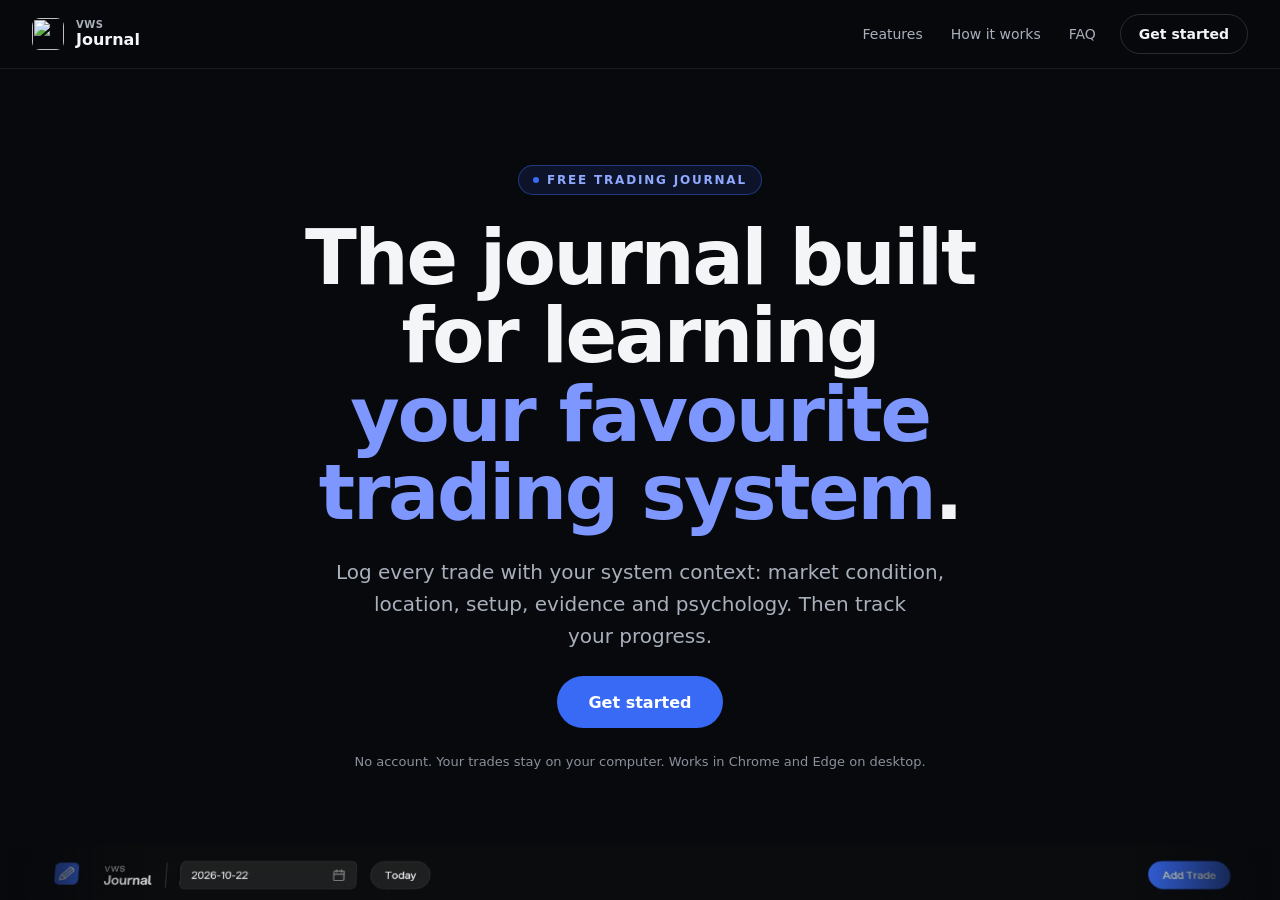
==== index.html @ 1b67bb33 "Add files via upload" ====
<!DOCTYPE html>
<html lang="en">
<head>
    <meta charset="UTF-8">
    <meta name="viewport" content="width=device-width, initial-scale=1.0">
    <title>VWS Journal | Learn your trading system, trade by trade</title>
    <meta name="description" content="The journal built for learning your favourite trading system. Log every trade with your system context: market condition, location, setup, evidence and psychology. Then track your progress.">
    <link rel="canonical" href="https://vwsjournal.com/">
    <meta name="theme-color" content="#07090d">
    <link rel="icon" type="image/png" href="favicon.png">
    <link rel="apple-touch-icon" href="appicon.png">
    <link rel="manifest" href="manifest.json">
    <meta name="application-name" content="VWS Journal">
    <meta name="apple-mobile-web-app-title" content="VWS Journal">

    <!-- Link previews (Discord, WhatsApp, X, LinkedIn, ...) -->
    <meta property="og:type" content="website">
    <meta property="og:site_name" content="VWS Journal">
    <meta property="og:url" content="https://vwsjournal.com/">
    <meta property="og:title" content="The journal built for learning your favourite trading system">
    <meta property="og:description" content="Log every trade with your system context and track your progress. Private by design: no account, no cloud.">
    <meta property="og:image" content="https://vwsjournal.com/og-image.png">
    <meta property="og:image:width" content="1200">
    <meta property="og:image:height" content="630">
    <meta property="og:image:alt" content="VWS Journal: the journal built for learning your favourite trading system">
    <meta name="twitter:card" content="summary_large_image">
    <meta name="twitter:title" content="The journal built for learning your favourite trading system">
    <meta name="twitter:description" content="Log every trade with your system context and track your progress. Private by design: no account, no cloud.">
    <meta name="twitter:image" content="https://vwsjournal.com/og-image.png">

    <!-- Facts about the app for search engines and AI assistants -->
    <script type="application/ld+json">
    {
        "@context": "https://schema.org",
        "@type": "WebApplication",
        "name": "VWS Journal",
        "url": "https://vwsjournal.com/",
        "image": "https://vwsjournal.com/og-image.png",
        "description": "A journal for traders learning their favourite trading system. Each trade is logged with its system context (market condition, location, setup, direction, evidence, invalidation, target and psychology) to track progress in applying the system.",
        "applicationCategory": "FinanceApplication",
        "operatingSystem": "Windows, macOS, Linux, ChromeOS",
        "browserRequirements": "Requires Google Chrome or Microsoft Edge on a desktop or laptop",
        "isAccessibleForFree": true,
        "offers": { "@type": "Offer", "price": "0", "priceCurrency": "USD" },
        "featureList": [
            "Log every trade with your system context",
            "A chart screenshot on every trade, including one-click capture of the charting window",
            "Track progress with 11 built-in charts and custom charts",
            "Customizable to your own use of the system",
            "Private by design: saved in a folder on your own computer, no account, no cloud"
        ],
        "creator": { "@type": "Organization", "name": "Order Craft", "url": "https://marketplace.elgato.com/@ordercraft" }
    }
    </script>
    <link rel="stylesheet" href="styles.css?v=2026-11-15c">
    <link rel="stylesheet" href="landing.css?v=2026-11-15c">
    <script>
        // Returning users: hide the welcome page before the first paint (gate.js decides for real)
        // ?landing=on / ?landing=off: always show the welcome page in this browser, also with a journal (for checking the page)
        try {
            const q = new URLSearchParams(location.search), lp = (q.get('landing') || '').toLowerCase();
            if (lp === 'on') localStorage.setItem('vws-landing-preview', '1');
            if (lp === 'off') localStorage.removeItem('vws-landing-preview');
            if (lp === 'on' || lp === 'off') { q.delete('landing'); const r = q.toString(); history.replaceState(null, '', location.pathname + (r ? '?' + r : '') + location.hash); }
            if (localStorage.getItem('vws-landing-preview') === '1') document.documentElement.classList.add('lp-preview');
            else if (localStorage.getItem('vws-has-journal') === '1') document.documentElement.classList.add('has-journal');
        } catch (e) {}
    </script>
    
        <!-- Libraries are stored in this repo (vendor/), at a fixed version, so nothing
         outside your own site can change the code that runs in the journal. -->
    <link rel="stylesheet" href="vendor/flatpickr-4.6.13/flatpickr.min.css">
    <link id="flatpickr-theme" rel="stylesheet" href="vendor/flatpickr-4.6.13/themes/dark.css">
    <script defer src="vendor/chart.js-4.5.1/chart.umd.min.js"></script>
    <script defer src="vendor/flatpickr-4.6.13/flatpickr.min.js"></script>
</head>
<body>
    <!-- Welcome page for new visitors. Static HTML, so search engines and AI assistants can read it.
         gate.js shows it when no journal folder is connected yet, and hides it once the journal is open. -->
    <div id="landing" class="landing" data-variant="new">
        <header class="lp-nav">
            <div class="lp-wrap lp-nav-inner">
                <a class="lp-brand" href="./">
                    <img src="favicon.png" alt="" width="32" height="32">
                    <span class="lp-brand-text"><span class="lp-brand-small">VWS</span><span class="lp-brand-main">Journal</span></span>
                </a>
                <nav class="lp-nav-links" aria-label="Welcome page">
                    <a href="#lp-features" data-lp-scroll>Features</a>
                    <a href="#lp-start" data-lp-scroll>How it works</a>
                    <a href="#lp-faq" data-lp-scroll>FAQ</a>
                </nav>
                <a class="lp-btn lp-btn-ghost lp-btn-sm" href="#lp-start" data-lp-scroll>Get started</a>
            </div>
        </header>

        <main>
            <section class="lp-hero lp-wrap">
                <p class="lp-pill"><span aria-hidden="true"></span>Free trading journal</p>
                <h1>The journal built for learning <span class="lp-accent">your favourite trading system</span>.</h1>
                <p class="lp-lead">Log every trade with your system context: market condition, location, setup, evidence and psychology. <span class="lp-rules">Check the rules of your setup, and track your progress.</span><span class="lp-norules">Then track your progress.</span></p>
                <a class="lp-btn lp-btn-primary lp-btn-lg" href="#lp-start" data-lp-scroll>Get started</a>
                <p class="lp-small">No account. Your trades stay on your computer. Works in Chrome and Edge on desktop.</p>
            </section>

            <div class="lp-hero-shot lp-wrap">
                <div class="lp-hero-frame">
<img class="lp-noscalp" src="landing/dashboard.webp" width="2000" height="1250" alt="The journal dashboard: a weekly calendar with wins and losses per day, and trade cards with chart, location, setup, evidence, psychology and grade" fetchpriority="high">
<img class="lp-scalp" src="landing/dashboard-scalp.webp" width="2000" height="1250" alt="The journal dashboard: a weekly calendar, the day bar with every trade of the day in order, Normal or Scalp mode in the sidebar, and trade cards with chart, location, setup, evidence, psychology and grade" loading="lazy">
                </div>
            </div>

            <section class="lp-context lp-wrap" aria-labelledby="lp-context-title">
                <p class="lp-eyebrow">Not about P&amp;L, but about learning the system</p>
                <h2 id="lp-context-title">Every trade is logged the way your favourite system is built.</h2>
                <div class="lp-flow">
                    <ol class="lp-flow-group" aria-label="Always part of a trade">
                        <li><span class="lp-chip">Market condition</span></li>
                        <li><span class="lp-chip">Location <span class="lp-mini-grade" aria-hidden="true">A+</span></span></li>
                        <li><span class="lp-chip">Setup</span></li>
                        <li><span class="lp-chip">Direction</span></li>
                    </ol>
                    <span class="lp-flow-join" aria-hidden="true"></span>
                    <ol class="lp-flow-group" aria-label="Optional, can be switched off">
                        <li><span class="lp-chip lp-chip-opt">Evidence <span class="lp-toggle is-on" aria-hidden="true"></span><span class="lp-sr">optional, on</span></span></li>
                        <li><span class="lp-chip lp-chip-opt">Invalidation <span class="lp-toggle is-on" aria-hidden="true"></span><span class="lp-sr">optional, on</span></span></li>
                        <li><span class="lp-chip lp-chip-opt">Target <span class="lp-toggle is-on" aria-hidden="true"></span><span class="lp-sr">optional, on</span></span></li>
                        <li><span class="lp-chip lp-chip-opt is-off"><s>Psychology</s> <span class="lp-toggle" aria-hidden="true"></span><span class="lp-sr">optional, off</span></span></li>
                    </ol>
                    <ol class="lp-flow-group lp-flow-rules lp-rules" aria-label="Checked per trade">
                        <li><span class="lp-chip lp-chip-check">Rules <span class="lp-mini-score" aria-hidden="true">5/6</span></span></li>
                    </ol>
                </div>
                <div class="lp-legend">
                    <span><span class="lp-key" aria-hidden="true"></span>Always part of a trade</span>
                    <span><span class="lp-key lp-key-opt" aria-hidden="true"></span>Optional: switch it off in Settings if you don't use it</span>
                    <span><span class="lp-mini-grade" aria-hidden="true">A+</span>Grade from your locations, automatic</span>
                    <span class="lp-rules"><span class="lp-key lp-key-check" aria-hidden="true"></span>Rules of your setup, ticked off per trade</span>
                </div>
            </section>

            <section id="lp-features" class="lp-bento lp-wrap" aria-label="Features">
                <article class="lp-tile lp-span-2">
                    <span class="lp-tag">Log a trade in seconds</span>
                    <h3>Log every trade with its system context</h3>
                    <p>Market condition, location, setup, direction, evidence, invalidation, target and psychology, with one click each. <span class="lp-rules">Then tick off the rules of your setup. </span>Every trade gets a grade from its locations.</p>
                    <div class="lp-visual lp-v-context" aria-hidden="true">
                        <img class="lp-v-form" src="landing/form-location.webp" width="800" height="252" alt="" loading="lazy">
                        <img class="lp-v-setup" src="landing/block-setup.webp" width="300" height="298" alt="" loading="lazy">
                        <img class="lp-v-rules-mini lp-rules" src="landing/rules-list.webp" width="1310" height="982" alt="" loading="lazy">
                    </div>
                </article>
                <article class="lp-tile lp-tile-chart">
                    <span class="lp-tag">One-click screenshot</span>
                    <h3>Easily add a screenshot to every trade</h3>
                    <p class="lp-noscalp">Connect your charting window once. After that, one click captures your chart and adds it to the trade. Pasting, dropping or uploading a screenshot works too.</p>
                    <p class="lp-scalp">Connect your charting window once. After that, press C or click once to capture your chart. Add as many as you like: a trade holds up to 10 screenshots. Pasting, dropping or uploading works too.</p>
                    <div class="lp-visual lp-v-chart" aria-hidden="true">
                        <img src="landing/trade-chart.webp" width="612" height="572" alt="" loading="lazy">
                        <div class="lp-capture-toast">
                            <span class="lp-capture-close">&times;</span>
                            <div class="lp-capture-head">
                                <span class="lp-capture-icon"><svg width="16" height="16" viewBox="0 0 24 24" fill="none" stroke="currentColor" stroke-width="2" stroke-linecap="round" stroke-linejoin="round"><path d="M23 19a2 2 0 0 1-2 2H3a2 2 0 0 1-2-2V8a2 2 0 0 1 2-2h4l2-3h6l2 3h4a2 2 0 0 1 2 2z"></path><circle cx="12" cy="13" r="4"></circle></svg></span>
                                <span class="lp-capture-title">Instant Chart Captures</span>
                            </div>
                            <p class="lp-capture-text">Save time journaling! Connect your charting app window for 1-click auto-screenshots on every trade.</p>
                            <span class="lp-capture-btn">Connect Window</span>
                            <span class="lp-capture-progress"></span>
                        </div>
                    </div>
                </article>
                <article class="lp-tile lp-tile-quick lp-scalp">
                    <span class="lp-tag lp-tag-scalp">Scalping mode</span>
                    <h3>Many trades a day? Log them with a few keys</h3>
                    <p>Switch to Scalp and Quick trade asks only for symbol, direction, setup and result. Press C to capture your chart, Enter to log the next trade.</p>
                    <div class="lp-visual lp-v-quick" aria-hidden="true">
                        <img src="landing/quick-trade.webp" width="900" height="762" alt="" loading="lazy">
                    </div>
                </article>
                <article class="lp-tile lp-span-2 lp-tile-complete lp-scalp">
                    <span class="lp-tag lp-tag-scalp">Complete later</span>
                    <h3>Add the details when the market is quiet</h3>
                    <p>Quick trades wait with a Complete trade button, and the day bar shows how many are still open. Your chart shows large next to the form while you add the market condition, location and the rest.</p>
                    <div class="lp-visual lp-v-complete" aria-hidden="true">
                        <img class="lp-v-cform" src="landing/complete-trade.webp" width="1440" height="620" alt="" loading="lazy">
                        <img class="lp-v-daybar" src="landing/day-bar.webp" width="1200" height="126" alt="" loading="lazy">
                    </div>
                </article>
                <article class="lp-tile lp-span-2 lp-tile-rules lp-rules">
                    <span class="lp-tag">Rules per setup</span>
                    <h3>Check if you followed your rules</h3>
                    <p>Every setup has a short list of rules: context, location, entry and risk. Tick them off when you log the trade and see which rule you break most.</p>
                    <div class="lp-visual lp-v-rules" aria-hidden="true">
                        <img src="landing/rules-list.webp" width="1310" height="982" alt="" loading="lazy">
                    </div>
                </article>
                <article class="lp-tile lp-tile-grade">
                    <span class="lp-tag">Grade C to A+</span>
                    <h3>Every trade gets a grade</h3>
                    <p>The more locations line up, the higher the grade. A higher-timeframe level adds a plus. Nothing extra to fill in.</p>
                    <div class="lp-visual lp-v-grade" aria-hidden="true">
                        <span class="lp-grades"><span class="lp-g-a">A+</span><span class="lp-g-a">A</span><span class="lp-g-b">B+</span><span class="lp-g-b">B</span><span class="lp-g-c">C+</span><span class="lp-g-c">C</span></span>
                        <img src="landing/location-grade.webp" width="1302" height="482" alt="" loading="lazy">
                    </div>
                </article>
                <article class="lp-tile">
                    <span class="lp-tag">Edit every list</span>
                    <h3>Adjust it to how you trade</h3>
                    <p>Edit every list in Settings and switch sections on or off, so the journal matches the way you trade.</p>
                    <div class="lp-visual lp-v-settings" aria-hidden="true">
                        <img class="lp-v-set-a" src="landing/settings-location.webp" width="1100" height="513" alt="" loading="lazy">
                        <img class="lp-v-set-b" src="landing/settings-setup.webp" width="1100" height="480" alt="" loading="lazy">
                    </div>
                </article>
                <article class="lp-tile lp-span-2">
                    <span class="lp-tag">Add custom charts</span>
                    <h3>Track your progress</h3>
                    <p>Built-in charts show how well you apply your system: execution growth, results, setups<span class="lp-rules">, win rate by grade, and how often you follow your rules</span><span class="lp-norules"> and win rate by grade</span>. Add your own custom charts for any question.</p>
                    <div class="lp-visual lp-v-progress" aria-hidden="true">
                        <img class="lp-v-growth lp-rules" src="landing/chart-discipline.webp" width="1300" height="266" alt="" loading="lazy">
                        <img class="lp-v-growth lp-norules" src="landing/chart-growth.webp" width="1200" height="246" alt="" loading="lazy">
                        <img class="lp-v-winloss" src="landing/chart-winloss.webp" width="600" height="510" alt="" loading="lazy">
                        <img class="lp-v-day" src="landing/chart-by-day.webp" width="600" height="510" alt="" loading="lazy">
                        <img class="lp-v-setups" src="landing/chart-setups.webp" width="600" height="373" alt="" loading="lazy">
                    </div>
                </article>
                <article class="lp-tile lp-span-2">
                    <span class="lp-tag">Weekly calendar</span>
                    <h3>Your week at a glance</h3>
                    <p class="lp-noscalp">Wins, losses and break-evens per day, and every trade of the day as a card with its chart, context<span class="lp-rules">, grade and rules</span><span class="lp-norules"> and grade</span>.</p>
                    <p class="lp-scalp">Wins, losses and break-evens per day, a day bar with every trade in order, and each trade as a card with its chart, context<span class="lp-rules">, grade and rules</span><span class="lp-norules"> and grade</span>.</p>
                    <div class="lp-visual lp-v-week" aria-hidden="true">
                        <img src="landing/calendar.webp" width="1300" height="96" alt="" loading="lazy">
                        <img class="lp-rules" src="landing/trade-card-rules.webp" width="1300" height="457" alt="" loading="lazy">
                        <img class="lp-norules" src="landing/trade-card-grade.webp" width="1300" height="382" alt="" loading="lazy">
                    </div>
                </article>
                <article class="lp-tile lp-tile-private">
                    <span class="lp-tag">No account, no cloud</span>
                    <h3>Private by design</h3>
                    <p>Everything is saved in a folder on your own computer. No account, no cloud. To back up, copy the folder.</p>
                    <ul class="lp-files" aria-label="Files in your journal folder">
                        <li><code>vwap-journal.json</code><span>All your trades</span></li>
                        <li><code>settings.json</code><span>Your lists</span></li>
                        <li><code>img/</code><span>Your screenshots</span></li>
                    </ul>
                </article>
            </section>

            <section id="lp-start" class="lp-start lp-wrap" aria-labelledby="lp-start-title">
                <h2 id="lp-start-title">Start your journal in three steps</h2>
                <ol class="lp-three">
                    <li><span class="lp-num">01</span><h3>Create an empty folder</h3><p>For example <strong>VWS Journal</strong>, anywhere on your computer.</p></li>
                    <li><span class="lp-num">02</span><h3>Connect the folder</h3><p>Click <strong>Connect Folder</strong> below, select the folder and allow access.</p></li>
                    <li><span class="lp-num">03</span><h3>Log your first trade</h3><p>Click <strong>Add Trade</strong> and pick the context of your trade.</p></li>
                </ol>
                <div class="lp-install">
                    <div class="lp-install-text">
                        <h3>Install as a desktop app <span class="lp-optional">Optional</span></h3>
                        <p>The journal then opens in its own window, next to your charts.</p>
                        <ol class="lp-install-steps">
                            <li><span class="lp-istep">1</span><span>Open the Chrome menu</span><span class="lp-menu-key" aria-label="three dots, top right">&#8942;</span></li>
                            <li><span class="lp-istep">2</span><span>Choose</span><span class="lp-menu-item">Cast, save and share</span></li>
                            <li><span class="lp-istep">3</span><span>Click</span><span class="lp-menu-item">Install page as app...</span></li>
                            <li><span class="lp-istep">4</span><span>Confirm with</span><span class="lp-menu-item is-active">Install</span></li>
                        </ol>
                    </div>
                    <img src="install-guide.webp" width="1140" height="824" alt="Chrome menu with Cast, save and share, and Install page as app" loading="lazy">
                </div>
            </section>

            <section class="lp-launch lp-wrap" aria-labelledby="lp-launch-title">
                <div class="lp-launch-panel">
                    <div class="lp-picker" aria-hidden="true">
                        <div class="lp-picker-bar"><span></span><span></span><span></span><em>Select a folder</em></div>
                        <ul>
                            <li><span class="lp-fi"></span>Documents</li>
                            <li><span class="lp-fi"></span>Trading</li>
                            <li class="is-selected"><span class="lp-fi"></span>VWS Journal</li>
                            <li><span class="lp-fi"></span>Screenshots</li>
                        </ul>
                        <div class="lp-picker-foot"><span>Cancel</span><span class="is-primary">Select</span></div>
                    </div>
                    <div class="lp-launch-text">
                        <div class="lp-cta lp-cta-new">
                            <h2 id="lp-launch-title">Select a folder and launch the app.</h2>
                            <p>Choose the empty folder you just created. The app opens right away and saves every trade you log there.</p>
                            <button type="button" id="landing-connect" class="lp-btn lp-btn-primary lp-btn-lg">Connect Folder</button>
                            <p id="landing-error" class="lp-error" role="alert"></p>
                            <details class="lp-details">
                                <summary><span>Already have a settings file?</span><svg class="lp-chev" width="16" height="16" viewBox="0 0 24 24" fill="none" stroke="currentColor" stroke-width="2" aria-hidden="true"><polyline points="6 9 12 15 18 9"></polyline></svg></summary>
                                <p>Put your <code>settings.json</code> in the folder before you connect it, and the journal uses your own lists.</p>
                            </details>
                        </div>

                        <div class="lp-cta lp-cta-unsupported">
                            <h2>Open the journal in Chrome or Edge.</h2>
                            <p>This browser can't open a folder on your computer. Open <strong>vwsjournal.com</strong> in <strong>Google Chrome</strong> or <strong>Microsoft Edge</strong> on a desktop or laptop.</p>
                        </div>

                        <div class="lp-cta lp-cta-mobile">
                            <h2>Open the journal on your computer.</h2>
                            <p>The journal is made for a desktop or laptop: it saves your trades in a folder on your computer and takes screenshots of your chart window. Open it there in <strong>Google Chrome</strong> or <strong>Microsoft Edge</strong>.</p>
                            <div class="lp-cta-row">
                                <button type="button" id="landing-copy" class="lp-btn lp-btn-primary">Copy link</button>
                                <a id="landing-mail" class="lp-btn lp-btn-ghost" href="mailto:?subject=VWS%20Journal&amp;body=https%3A%2F%2Fvwsjournal.com%2F">Email me the link</a>
                            </div>
                        </div>
                    </div>
                </div>
            </section>

            <section id="lp-faq" class="lp-faq lp-wrap" aria-labelledby="lp-faq-title">
                <h2 id="lp-faq-title">Questions</h2>
<div class="lp-faq-list">
                <details class="lp-faq-item">
                    <summary><span>Is the journal free?</span><svg class="lp-chev" width="20" height="20" viewBox="0 0 24 24" fill="none" stroke="currentColor" stroke-width="2" aria-hidden="true"><polyline points="6 9 12 15 18 9"></polyline></svg></summary>
                    <div class="lp-faq-answer"><p>Yes. There is no subscription and no account.</p></div>
                </details>
                <details class="lp-faq-item">
                    <summary><span>Where are my trades stored?</span><svg class="lp-chev" width="20" height="20" viewBox="0 0 24 24" fill="none" stroke="currentColor" stroke-width="2" aria-hidden="true"><polyline points="6 9 12 15 18 9"></polyline></svg></summary>
                    <div class="lp-faq-answer"><p>In a folder on your own computer that you choose. Nothing is sent to a server.</p></div>
                </details>
                <details class="lp-faq-item">
                    <summary><span>Which browsers can I use?</span><svg class="lp-chev" width="20" height="20" viewBox="0 0 24 24" fill="none" stroke="currentColor" stroke-width="2" aria-hidden="true"><polyline points="6 9 12 15 18 9"></polyline></svg></summary>
                    <div class="lp-faq-answer"><p>Google Chrome or Microsoft Edge on a desktop or laptop. Safari, Firefox and phones cannot open a folder on your computer.</p></div>
                </details>
                <details class="lp-faq-item lp-scalp">
                    <summary><span>I take many trades a day. Is logging fast enough?</span><svg class="lp-chev" width="20" height="20" viewBox="0 0 24 24" fill="none" stroke="currentColor" stroke-width="2" aria-hidden="true"><polyline points="6 9 12 15 18 9"></polyline></svg></summary>
                    <div class="lp-faq-answer"><p>Yes. Switch to Scalp at the bottom of the sidebar: Quick trade logs the symbol, direction, setup and result with a few keys, and C captures your chart. Complete the trades later, when the market is quiet. You can also set a maximum number of losses per day; the journal then shows a calm reminder, it never blocks you.</p></div>
                </details>
                <details class="lp-faq-item lp-rules">
                    <summary><span>Can I check if I followed my rules?</span><svg class="lp-chev" width="20" height="20" viewBox="0 0 24 24" fill="none" stroke="currentColor" stroke-width="2" aria-hidden="true"><polyline points="6 9 12 15 18 9"></polyline></svg></summary>
                    <div class="lp-faq-answer"><p>Yes. Every setup has a short list of rules (context, location, entry, risk). You tick them off when you log a trade, and the Stats page shows which rules you break most and how your results change when you follow them. You can edit the rules in Settings.</p></div>
                </details>
                <details class="lp-faq-item">
                    <summary><span>What does the grade (C to A+) mean?</span><svg class="lp-chev" width="20" height="20" viewBox="0 0 24 24" fill="none" stroke="currentColor" stroke-width="2" aria-hidden="true"><polyline points="6 9 12 15 18 9"></polyline></svg></summary>
                    <div class="lp-faq-answer"><p>It comes from the number of locations you pick: 1 = C, 2 = B, 3 or more = A, with a + when one of them is a higher-timeframe level. Nothing extra to fill in.</p></div>
                </details>
                <details class="lp-faq-item">
                    <summary><span>Can I use my own lists of locations and setups?</span><svg class="lp-chev" width="20" height="20" viewBox="0 0 24 24" fill="none" stroke="currentColor" stroke-width="2" aria-hidden="true"><polyline points="6 9 12 15 18 9"></polyline></svg></summary>
                    <div class="lp-faq-answer"><p>Yes. Every list is editable in Settings, so the journal matches the way you trade.</p></div>
                </details>
                </div>
            </section>
        </main>

        <footer class="lp-wrap">
            <div class="lp-footer">
                <div class="lp-footer-brand">
                    <img src="ordercraft-logo.jpg" width="40" height="40" alt="Order Craft logo" loading="lazy">
                    <div>
                        <span class="lp-footer-name">Made by Order Craft</span>
                        <a href="mailto:hello.ordercraft@gmail.com">hello.ordercraft@gmail.com</a>
                    </div>
                </div>
                <a class="lp-footer-brand lp-footer-link" href="https://marketplace.elgato.com/@ordercraft" target="_blank" rel="noopener noreferrer">
                    <img src="elgato-logo.jpg" width="40" height="40" alt="Elgato Stream Deck logo" loading="lazy">
                    <div>
                        <span class="lp-footer-name">Stream Deck DOM Scalping Icons</span>
                        <span>Get them on the Elgato Marketplace</span>
                    </div>
                </a>
            </div>
        </footer>
    </div>

    <div class="app-container">
        
        <!-- Sidebar Navigation -->
        <aside class="sidebar">
            <div class="sidebar-top">
                <img src="favicon.png" alt="Logo" class="sidebar-logo">
            </div>
            <nav class="sidebar-nav" style="height: 100%;">
                <button class="btn-icon active" id="btn-nav-dashboard" title="Dashboard">
                    <svg xmlns="http://www.w3.org/2000/svg" width="20" height="20" viewBox="0 0 24 24" fill="none" stroke="currentColor" stroke-width="2" stroke-linecap="round" stroke-linejoin="round"><rect x="3" y="3" width="7" height="9"></rect><rect x="14" y="3" width="7" height="5"></rect><rect x="14" y="12" width="7" height="9"></rect><rect x="3" y="16" width="7" height="5"></rect></svg>
                </button>
                <button class="btn-icon" id="btn-nav-stats" title="My Stats">
                    <svg xmlns="http://www.w3.org/2000/svg" width="20" height="20" viewBox="0 0 24 24" fill="none" stroke="currentColor" stroke-width="2" stroke-linecap="round" stroke-linejoin="round"><path d="M3 3v18h18"/><path d="M18 17V9"/><path d="M13 17V5"/><path d="M8 17v-3"/></svg>
                </button>
                <button class="btn-icon" id="btn-nav-settings" title="Settings">
                    <svg xmlns="http://www.w3.org/2000/svg" width="20" height="20" viewBox="0 0 24 24" fill="none" stroke="currentColor" stroke-width="2" stroke-linecap="round" stroke-linejoin="round"><circle cx="12" cy="12" r="3"></circle><path d="M19.4 15a1.65 1.65 0 0 0 .33 1.82l.06.06a2 2 0 0 1 0 2.83 2 2 0 0 1-2.83 0l-.06-.06a1.65 1.65 0 0 0-1.82-.33 1.65 1.65 0 0 0-1 1.51V21a2 2 0 0 1-2 2 2 2 0 0 1-2-2v-.09A1.65 1.65 0 0 0 9 19.4a1.65 1.65 0 0 0-1.82.33l-.06.06a2 2 0 0 1-2.83 0 2 2 0 0 1 0-2.83l.06-.06a1.65 1.65 0 0 0 .33-1.82 1.65 1.65 0 0 0-1.51-1H3a2 2 0 0 1-2-2 2 2 0 0 1 2-2h.09A1.65 1.65 0 0 0 4.6 9a1.65 1.65 0 0 0-.33-1.82l-.06-.06a2 2 0 0 1 0-2.83 2 2 0 0 1 2.83 0l.06.06a1.65 1.65 0 0 0 1.82.33H9a1.65 1.65 0 0 0 1-1.51V3a2 2 0 0 1 2-2 2 2 0 0 1 2 2v.09a1.65 1.65 0 0 0 1 1.51 1.65 1.65 0 0 0 1.82-.33l.06-.06a2 2 0 0 1 2.83 0 2 2 0 0 1 0 2.83l-.06.06a1.65 1.65 0 0 0-.33 1.82V9a1.65 1.65 0 0 0 1.51 1H21a2 2 0 0 1 2 2 2 2 0 0 1-2 2h-.09a1.65 1.65 0 0 0-1.51 1z"></path></svg>
                </button>
                <button class="btn-icon" id="btn-nav-help" title="Help & FAQ">
                    <svg xmlns="http://www.w3.org/2000/svg" width="20" height="20" viewBox="0 0 24 24" fill="none" stroke="currentColor" stroke-width="2" stroke-linecap="round" stroke-linejoin="round"><circle cx="12" cy="12" r="10"></circle><path d="M9.09 9a3 3 0 0 1 5.83 1c0 2-3 3-3 3"></path><line x1="12" y1="17" x2="12.01" y2="17"></line></svg>
                </button>
                <div style="margin-top: auto; display: flex; flex-direction: column; align-items: center; gap: 12px;">
                    <button class="btn-icon" id="btn-keys" title="Keyboard shortcuts (?)" aria-label="Keyboard shortcuts">
                        <svg xmlns="http://www.w3.org/2000/svg" width="20" height="20" viewBox="0 0 24 24" fill="none" stroke="currentColor" stroke-width="2" stroke-linecap="round" stroke-linejoin="round" aria-hidden="true"><rect x="2" y="5" width="20" height="14" rx="2.5"/><path d="M6 9h.01M10 9h.01M14 9h.01M18 9h.01M6 13h.01M18 13h.01M9 15.5h6"/><path d="M10 13h4"/></svg>
                    </button>
                    <button class="btn-icon" id="btn-theme-toggle" title="Toggle Theme">
                        <svg id="icon-sun" xmlns="http://www.w3.org/2000/svg" width="20" height="20" viewBox="0 0 24 24" fill="none" stroke="currentColor" stroke-width="2" stroke-linecap="round" stroke-linejoin="round" style="display:block;"><circle cx="12" cy="12" r="5"></circle><line x1="12" y1="1" x2="12" y2="3"></line><line x1="12" y1="21" x2="12" y2="23"></line><line x1="4.22" y1="4.22" x2="5.64" y2="5.64"></line><line x1="18.36" y1="18.36" x2="19.78" y2="19.78"></line><line x1="1" y1="12" x2="3" y2="12"></line><line x1="21" y1="12" x2="23" y2="12"></line><line x1="4.22" y1="19.78" x2="5.64" y2="18.36"></line><line x1="18.36" y1="5.64" x2="19.78" y2="4.22"></line></svg>
                        <svg id="icon-moon" xmlns="http://www.w3.org/2000/svg" width="20" height="20" viewBox="0 0 24 24" fill="none" stroke="currentColor" stroke-width="2" stroke-linecap="round" stroke-linejoin="round" style="display:none;"><path d="M21 12.79A9 9 0 1 1 11.21 3 7 7 0 0 0 21 12.79z"></path></svg>
                    </button>
                </div>
            </nav>
        </aside>

        <!-- Main Wrapper -->
        <div class="main-wrapper">
            <!-- Top Navigation Bar -->
            <header class="app-header">
                <div class="header-left">
                    <div class="app-title">
                        <span class="title-brand">VWS</span>
                        <span class="title-main">Journal</span>
                    </div>
                    <div class="header-divider"></div>
                    <input type="date" id="date-picker" class="linear-input" style="width: auto;" aria-label="Date">
                    <button class="btn-secondary" id="btn-today">Today</button>
                    <button type="button" class="journal-status" id="journal-status" hidden></button>
                </div>
                <div class="header-right">
                    <button class="btn-secondary shares-header-btn" id="btn-your-shares" hidden>Your shares <span class="shares-badge" id="shares-badge">0/10</span></button>
                    <button class="btn-icon release-bell" id="btn-releases" type="button" aria-haspopup="menu" aria-expanded="false" aria-label="What's new" title="What's new" hidden><svg width="18" height="18" viewBox="0 0 24 24" fill="none" stroke="currentColor" stroke-width="2" stroke-linecap="round" stroke-linejoin="round" aria-hidden="true"><path d="M18 8A6 6 0 0 0 6 8c0 7-3 9-3 9h18s-3-2-3-9"/><path d="M13.73 21a2 2 0 0 1-3.46 0"/></svg><span class="release-dot"></span></button>
                    <button class="btn-primary" id="btn-new-trade" style="white-space: nowrap;">Add Trade</button>
                </div>
            </header>

            <!-- Main Content -->
            <main class="main-content">
                <!-- Dashboard View -->
                <section id="view-dashboard" class="view active">
                    
                    
                    <div id="screenshot-connect-banner" class="info-banner hoverable-banner" style="display: none; cursor: pointer; margin-bottom: 32px; transition: all 0.2s;">
                        <svg width="20" height="20" viewBox="0 0 24 24" fill="none" stroke="var(--accent)" stroke-width="2" stroke-linecap="round" stroke-linejoin="round"><rect x="2" y="3" width="20" height="14" rx="2" ry="2"></rect><line x1="8" y1="21" x2="16" y2="21"></line><line x1="12" y1="17" x2="12" y2="21"></line></svg>
                        <span style="color: var(--text-main); font-weight: 500;">Connect window for auto-screenshots</span>
                    </div>
                    <!-- Active share (filled by share.js) -->
                    <div id="share-active-banner" class="info-banner share-banner" hidden></div>
                    <!-- Weekly Calendar Widget -->
                    <div class="weekly-calendar-widget" id="weekly-calendar-widget">
                        <button class="btn-icon cal-nav-btn" id="cal-prev-week" aria-label="Previous week" title="Previous week">
                            <svg width="20" height="20" viewBox="0 0 24 24" fill="none" stroke="currentColor" stroke-width="2" stroke-linecap="round" stroke-linejoin="round"><polyline points="15 18 9 12 15 6"></polyline></svg>
                        </button>
                        <div class="cal-days-container" id="cal-days-container">
                            <!-- Days injected via JS -->
                        </div>
                        <button class="btn-icon cal-nav-btn" id="cal-next-week" aria-label="Next week" title="Next week">
                            <svg width="20" height="20" viewBox="0 0 24 24" fill="none" stroke="currentColor" stroke-width="2" stroke-linecap="round" stroke-linejoin="round"><polyline points="9 18 15 12 9 6"></polyline></svg>
                        </button>
                    </div>

                                        <div class="dashboard-toolbar" id="dashboard-toolbar" style="display: none; justify-content: space-between; align-items: center; margin-bottom: 16px;">
                        <h1 style="margin: 0;">Journal</h1>
                        <div class="toolbar-right">
                        <button class="btn-secondary" id="btn-share-day" hidden>Share day</button>
                        <div class="view-toggle">
                            <button class="btn-icon active" id="btn-view-card" title="Card View">
                                <svg width="16" height="16" viewBox="0 0 24 24" fill="none" stroke="currentColor" stroke-width="2" stroke-linecap="round" stroke-linejoin="round"><rect x="3" y="3" width="18" height="18" rx="2" ry="2"></rect><line x1="3" y1="9" x2="21" y2="9"></line><line x1="9" y1="21" x2="9" y2="9"></line></svg>
                            </button>
                            <button class="btn-icon" id="btn-view-table" title="Table View">
                                <svg width="16" height="16" viewBox="0 0 24 24" fill="none" stroke="currentColor" stroke-width="2" stroke-linecap="round" stroke-linejoin="round"><line x1="8" y1="6" x2="21" y2="6"></line><line x1="8" y1="12" x2="21" y2="12"></line><line x1="8" y1="18" x2="21" y2="18"></line><line x1="3" y1="6" x2="3.01" y2="6"></line><line x1="3" y1="12" x2="3.01" y2="12"></line><line x1="3" y1="18" x2="3.01" y2="18"></line></svg>
                            </button>
                        </div>
                        </div>
                    </div>
                    <div class="trades-list" id="trades-list">
                        <!-- Trade cards or empty state injected here -->
                    </div>
                </section>

                <!-- Your shares View -->
                <section id="view-share" class="view">
                    <header class="view-header" style="margin-bottom: 16px;">
                        <h1>Your shares</h1>
                        <p class="help-text" style="margin-top:4px;">Pick up to 10 trades with a screenshot and share them for review with one link.</p>
                    </header>
                    <div id="share-view-content" class="share-view-content"></div>
                </section>

                <!-- Settings View -->
                <section id="view-settings" class="view">
                    <header class="view-header" style="margin-bottom: 16px; display: flex; justify-content: space-between; align-items: center;">
                        <div>
                            <h1>Settings</h1>
                            <p class="help-text" style="margin-top:4px;">Manage categories and dependencies. <i>(Changes are auto-saved)</i></p>
                        </div>
                    </header>
                    


                    <div class="settings-content" id="settings-ui-container">
                        <!-- UI injected here -->
                    </div>
                </section>

                <!-- Stats View -->
                <section id="view-stats" class="view">
                                        <header class="view-header" style="margin-bottom: 16px; display: flex; justify-content: space-between; align-items: center;">
                        <div>
                            <h1>Stats</h1>
                            <p class="help-text" style="margin-top:4px;">Visual overview of your trading performance.</p>
                        </div>
                    </header>

                    <div class="stats-filters">
                        <select id="filter-year" class="pill-select" aria-label="Year"></select>
                        <select id="filter-month" class="pill-select" aria-label="Month"></select>
                        <select id="filter-week" class="pill-select" aria-label="Week"></select>
                        <select id="filter-day" class="pill-select" aria-label="Day"></select>
                        <button type="button" id="btn-stats-add-chart" class="btn-secondary btn-sm stats-add-chart">Add Custom Chart</button>
                    </div>

                    <!-- Top KPI Cards -->
                    <div class="kpi-grid">
                        <div class="stat-card kpi-card">
                            <h2>Total Trades</h2>
                            <div id="kpi-total" class="kpi-value">0</div>
                        </div>
                        <div class="stat-card kpi-card">
                            <h2>Win Rate</h2>
                            <div id="kpi-winrate" class="kpi-value">0%</div>
                        </div>
                        <div class="stat-card kpi-card">
                            <h2>Profit Factor</h2>
                            <div id="kpi-ratio" class="kpi-value">0.0</div>
                        </div>
                    </div>

                                        <div class="stats-grid">
                        <!-- Growth Chart -->
                        <div class="stat-card chart-span-3">
                            <h3 class="card-title">Execution Growth</h3>
                            <div class="chart-wrapper"><canvas id="growthChart"></canvas></div>
                        </div>
                        <!-- Charts -->
                        <div class="stat-card">
                            <h3 class="card-title">Overall Win/Loss Ratio</h3>
                            <div class="chart-wrapper"><canvas id="winLossChart"></canvas></div>
                        </div>
                        <div class="stat-card">
                            <h3 class="card-title">Directional Bias</h3>
                            <div class="chart-wrapper"><canvas id="directionChart"></canvas></div>
                        </div>
                        <div class="stat-card">
                            <h3 class="card-title">Performance by day</h3>
                            <div class="chart-wrapper"><canvas id="dayOfWeekChart"></canvas></div>
                        </div>
                        <div class="stat-card">
                            <h3 class="card-title">Top 5 setup effectiveness</h3>
                            <div class="chart-wrapper"><canvas id="setupChart"></canvas></div>
                        </div>
                        <div class="stat-card" id="stat-card-invalidation">
                            <h3 class="card-title">Top 5 invalidation losses</h3>
                            <div class="chart-wrapper"><canvas id="invalidationChart"></canvas></div>
                        </div>
                        <div class="stat-card" id="stat-card-psychology">
                            <h3 class="card-title">Top 5 Psychology</h3>
                            <div class="chart-wrapper"><canvas id="psychologyChart"></canvas></div>
                        </div>
                        <div class="stat-card">
                            <h3 class="card-title">Confluence Amount vs Win Rate</h3>
                            <div class="chart-wrapper"><canvas id="confluenceChart"></canvas></div>
                        </div>
                        <div class="stat-card">
                            <h3 class="card-title">Performance by symbol</h3>
                            <div class="chart-wrapper"><canvas id="symbolChart"></canvas></div>
                        </div>
                        <div class="stat-card">
                            <h3 class="card-title">Market Condition Analysis</h3>
                            <div class="chart-wrapper"><canvas id="marketCondChart"></canvas></div>
                        </div>
                        <div class="stat-card chart-span-3">
                            <h3 class="card-title">Location Effectiveness Heatmap</h3>
                            <div class="chart-wrapper"><canvas id="locationChart"></canvas></div>
                        </div>
                    </div>
                </section>

                <!-- Help View -->
                <section id="view-help" class="view">
                    <header class="view-header" style="margin-bottom: 16px;">
                        <h1>Help & FAQ</h1>
                        <p class="help-text" style="margin-top:4px;">Everything you need to know about using VWS Journal.</p>
                    </header>

                    <div class="help-layout">
                    <div class="faq-container">
                        <div class="faq-item">
                            <div class="faq-question">
                                <span>How does data storage work? Is my data safe?</span>
                                <svg class="faq-icon" width="20" height="20" viewBox="0 0 24 24" fill="none" stroke="currentColor" stroke-width="2"><polyline points="6 9 12 15 18 9"></polyline></svg>
                            </div>
                            <div class="faq-answer">
                                <p>Yes, your data is <strong>100% safe and private</strong>. This app runs entirely in your browser and does not use any cloud databases or external servers. All your trades, settings, and screenshots are saved directly to the local folder you selected on your own hard drive. Nobody else has access to it.</p>
                            </div>
                        </div>

                        <div class="faq-item">
                            <div class="faq-question">
                                <span>Why do I keep getting the "Welcome back" screen?</span>
                                <svg class="faq-icon" width="20" height="20" viewBox="0 0 24 24" fill="none" stroke="currentColor" stroke-width="2"><polyline points="6 9 12 15 18 9"></polyline></svg>
                            </div>
                            <div class="faq-answer">
                                <p>This is a strict security feature built into web browsers (like Google Chrome). Browsers don't allow websites to automatically read/write to your local folders in the background without your explicit permission. When you close the app or restart your browser, the permission resets. You simply need to click <strong>"Reconnect Folder"</strong> to grant access again. Moved your journal to another place? Choose <strong>"Use a different folder"</strong> and select it.</p>
                            </div>
                        </div>

                        <div class="faq-item">
                            <div class="faq-question">
                                <span>How do I customize the dropdown menus (Symbols, Setups, etc.)?</span>
                                <svg class="faq-icon" width="20" height="20" viewBox="0 0 24 24" fill="none" stroke="currentColor" stroke-width="2"><polyline points="6 9 12 15 18 9"></polyline></svg>
                            </div>
                            <div class="faq-answer">
                                <p>Go to the <strong>Settings</strong> tab in the sidebar.</p>
                                <ul>
                                    <li><strong>Add an item:</strong> Type in the input field of a category and press <code>Enter</code> or <code>Comma (,)</code>.</li>
                                    <li><strong>Edit an item:</strong> Click on the text of any pill to edit it. Press Enter when done.</li>
                                    <li><strong>Delete an item:</strong> Click the cross (&times;) on a pill.</li>
                                    <li><strong>Reorder items:</strong> Click and hold a pill to drag it. You can also reorder entire categories by dragging the <span class="inline-drag-icon"><svg class="drag-icon" width="8" height="12" viewBox="0 0 8 12" fill="currentColor" aria-hidden="true"><circle cx="1.5" cy="1.5" r="1.1"/><circle cx="6.5" cy="1.5" r="1.1"/><circle cx="1.5" cy="6" r="1.1"/><circle cx="6.5" cy="6" r="1.1"/><circle cx="1.5" cy="10.5" r="1.1"/><circle cx="6.5" cy="10.5" r="1.1"/></svg></span> handle.</li>
                                </ul>
                                <p>All changes are saved instantly.</p>
                            </div>
                        </div>

                        <div class="faq-item">
                            <div class="faq-question">
                                <span>How do I edit or delete an existing trade?</span>
                                <svg class="faq-icon" width="20" height="20" viewBox="0 0 24 24" fill="none" stroke="currentColor" stroke-width="2"><polyline points="6 9 12 15 18 9"></polyline></svg>
                            </div>
                            <div class="faq-answer">
                                <p>Navigate to the Dashboard and ensure the correct date is selected. Simply click on the trade card you want to edit. The modal will open with your data populated. Make your changes and hit <strong>Save Trade</strong>. To delete it entirely, click the red <strong>Delete</strong> button in the bottom left corner.</p>
                            </div>
                        </div>

                        <div class="faq-item">
                            <div class="faq-question">
                                <span>How do I add screenshots to my trades?</span>
                                <svg class="faq-icon" width="20" height="20" viewBox="0 0 24 24" fill="none" stroke="currentColor" stroke-width="2"><polyline points="6 9 12 15 18 9"></polyline></svg>
                            </div>
                            <div class="faq-answer">
                                <p>When adding or editing a trade, you have four ways to add an image:</p>
                                <ul>
                                    <li>Click the dashed upload box to select an image file from your computer.</li>
                                    <li>Drag and drop an image file directly into the dashed box.</li>
                                    <li>Copy an image (e.g., using Snipping Tool / Lightshot) and simply press <code>Ctrl+V</code> (Windows) or <code>Cmd+V</code> (Mac) while the trade window is open.</li>
                                    <li>Use <strong>Auto-Capture</strong> to grab your chart with one click (see below).</li>
                                </ul>
                                <p>Images are automatically saved in the <code>/img</code> subfolder inside your main Journal folder.</p>
                                <p><strong>Auto-Capture</strong> takes the screenshot for you from a window you share once per session, such as TradingView or your trading platform.</p>
                                <ol>
                                    <li>Go to <strong>Settings → Screenshot</strong> and click <strong>Connect Window</strong>.</li>
                                    <li>In your browser's share dialog, pick the window of your charting app. A live preview appears in Settings.</li>
                                    <li>When you add or edit a trade, click <strong>Auto-Capture</strong> next to the Screenshot title. What that window shows at that moment is added to the trade.</li>
                                </ol>
                                <ul>
                                    <li>The connection lasts as long as the app is open. After a reload or restart, click <strong>Connect window for auto-screenshots</strong> at the top of the dashboard to reconnect.</li>
                                    <li>Keep the shared window open. A minimized window can't be captured.</li>
                                    <li>To stop, click <strong>Disconnect Window</strong> in Settings, or stop sharing from your browser's sharing bar.</li>
                                    <li>Screenshots are taken on your own computer and saved in your Journal folder. Nothing is uploaded.</li>
                                </ul>
                            </div>
                        </div>

                        <div class="faq-item">
                            <div class="faq-question">
                                <span>How do I create my own charts?</span>
                                <svg class="faq-icon" width="20" height="20" viewBox="0 0 24 24" fill="none" stroke="currentColor" stroke-width="2"><polyline points="6 9 12 15 18 9"></polyline></svg>
                            </div>
                            <div class="faq-answer">
                                <p>With <strong>custom charts</strong> you turn your own questions into a chart, for example "How does Return to Value do in a balanced market?" or "Which location works best when I'm not trading with FOMO?"</p>
                                <ol>
                                    <li>Go to <strong>Settings → Chart</strong> and click <strong>+ Add Custom Chart</strong>.</li>
                                    <li>Pick a <strong>chart type</strong>: a <strong>Single number</strong> for one result, a <strong>Bar chart</strong> to compare across one field, or a <strong>Heatmap</strong> to compare two fields at once.</li>
                                    <li>Choose what to <strong>show</strong>: <strong>Win rate</strong> puts your best results first, <strong>Loss rate</strong> puts your weakest first so you see what to work on, and <strong>Number of trades</strong> shows how often something happens. For a bar chart, pick what to split by. For a heatmap, pick the rows and the columns.</li>
                                    <li>Under <strong>Which trades</strong>, click <strong>+ Add filter</strong> to narrow it down. Choose <strong>is</strong> or <strong>is not</strong> and tap one or more values. All filters must match; within one filter, any selected value counts.</li>
                                    <li>Set the <strong>minimum trades</strong> and the <strong>width</strong>, check the live <strong>Preview</strong> and click <strong>Save Chart</strong>.</li>
                                </ol>
                                <ul>
                                    <li>Your charts appear on the <strong>Stats</strong> page and follow the same year, month, week and day filters as the other charts.</li>
                                    <li>You can also add a chart straight from the Stats page with <strong>Add Custom Chart</strong>, next to the filters.</li>
                                            <li>To change a chart, click <strong>Edit</strong> on the chart itself or in Settings → Chart. Deleting is done from the same window. Drag charts on the Stats page or in Settings → Chart to change the order, and disable the ones you don't need in Settings.</li>
                                    <li>In a heatmap, <strong>green</strong> cells show the win rate and <strong>red</strong> cells show the loss rate as a negative number. Faded cells have fewer trades than your minimum, so take them with a grain of salt. In a bar chart, values below your minimum are left out.</li>
                                    <li>A trade with several locations, evidences, invalidations or psychology tags counts for each of them.</li>
                                    <li>If you turn off a section such as Evidence or Psychology, charts that use it are hidden until you turn it back on.</li>
                                    <li>A starter chart, <strong>Win rate by Symbol and Setup</strong>, is added for you once. You can edit or delete it like any other chart.</li>
                                </ul>
                            </div>
                        </div>

                        <div class="faq-item">
                            <div class="faq-question">
                                <span>What does the grade (C to A+) mean?</span>
                                <svg class="faq-icon" width="20" height="20" viewBox="0 0 24 24" fill="none" stroke="currentColor" stroke-width="2"><polyline points="6 9 12 15 18 9"></polyline></svg>
                            </div>
                            <div class="faq-answer">
                                <p>Every trade gets a <strong>grade</strong> from the number of locations (confluences) you picked. There's nothing extra to fill in.</p>
                                <ul>
                                    <li><strong>C</strong> = 1 location, <strong>B</strong> = 2 locations, <strong>A</strong> = 3 or more.</li>
                                    <li>A <strong>+</strong> is added when one of them is a higher-timeframe level, such as a Weekly or Monthly VWAP or a Composite profile.</li>
                                    <li>You see the grade next to Location when you add a trade, and on each trade card.</li>
                                    <li><strong>Win Rate by Grade</strong> on the Stats page shows how each grade performs. The number under each grade is the number of trades. A faded bar means fewer than 3 trades, so take it with a grain of salt.</li>
                                </ul>
                            </div>
                        </div>

                        <div class="faq-item faq-rules">
                            <div class="faq-question">
                                <span>How do the rules work?</span>
                                <svg class="faq-icon" width="20" height="20" viewBox="0 0 24 24" fill="none" stroke="currentColor" stroke-width="2"><polyline points="6 9 12 15 18 9"></polyline></svg>
                            </div>
                            <div class="faq-answer">
                                <p>Every setup has a short list of <strong>rules</strong>, grouped in four phases: Context, Location, Entry and Risk. When you log a trade, you tick off which rules you followed.</p>
                                <ul>
                                    <li>Mark each rule with &check; (followed) or &times; (not followed), or click <strong>All followed</strong>. Rules you leave open don't count. With the rules open, the number keys <strong>1 to 9</strong> switch a rule between followed, not followed and open.</li>
                                    <li>Each trade card shows <strong>Rules 5/6</strong>: green when you followed all rated rules, orange when you broke one. The broken rules are listed on the card.</li>
                                    <li>The <strong>Rules</strong> tab on the Stats page shows how often you follow your rules, which rules you break most, and how that affects your win rate.</li>
                                    <li>Edit the rules in <strong>Settings &gt; Rules</strong>. Rules under <strong>All setups</strong> count for every trade. There you also choose whether the rules get their own tab in Add Trade or a section below Direction, or switch the rules off.</li>
                                    <li>Every trade keeps its own copy of the rules, so changing your rules later never changes trades you already logged.</li>
                                </ul>
                            </div>
                        </div>

                        <div class="faq-item faq-rules faq-codes">
                            <div class="faq-question">
                                <span>How do I get the rules for the setups?</span>
                                <svg class="faq-icon" width="20" height="20" viewBox="0 0 24 24" fill="none" stroke="currentColor" stroke-width="2"><polyline points="6 9 12 15 18 9"></polyline></svg>
                            </div>
                            <div class="faq-answer">
                                <p>The default rules for the setups unlock with a <strong>VWS code</strong> from the <strong>Drysdale Trading Group</strong>. The codes are shared in the group’s <strong>Discord</strong>: join as a free or premium member, search there for <strong>VWS code</strong>, and enter it in the journal.</p>
                                <ul>
                                    <li><strong>Free members</strong> find the code for the 4 <strong>core setups</strong> (Price Discovery Continuation, Fade Value Area Extremes, Return to Value and VWAP Bounce).</li>
                                    <li><strong>Premium members</strong> find the code for the core setups and the 5 <strong>advanced setups</strong> (Madonna, VWAP/POC Scalps in Balance, Late Entry Continuation, Inside HTF Balance Fades and IB Extension Fades).</li>
                                    <li>Enter the code in <strong>Settings &gt; Rules</strong> next to <strong>Setup rules</strong>, or click <strong>Enter code</strong> in the Rules tab of Add Trade. The rules are added to your list once and you can edit them like any other rule.</li>
                                    <li>Only the code is sent to vwsjournal.com to check it. Nothing from your journal is sent.</li>
                                    <li>No code? The rules for all setups still work, and you can always add your own rules.</li>
                                    <li>Want to learn the setups first? Chris Drysdale’s book is on Amazon.</li>
                                </ul>
                                <button type="button" class="btn-primary btn-sm faq-code-btn" data-open-code-info>Get your VWS code</button>
                                <div class="rules-book">
                                    <img src="landing/drysdale-book.webp" width="56" height="84" alt="Book cover" loading="lazy">
                                    <div class="rules-book-text">
                                        <span class="rules-book-kicker">Learn the setups</span>
                                        <strong>The book by Chris Drysdale</strong>
                                        <span>Paperback and Kindle on Amazon.</span>
                                    </div>
                                    <a class="btn-secondary btn-sm rules-tier-cta" href="https://a.co/d/0fJ6tEZ3" target="_blank" rel="noopener">View on Amazon <svg width="13" height="13" viewBox="0 0 24 24" fill="none" stroke="currentColor" stroke-width="2" stroke-linecap="round" stroke-linejoin="round" aria-hidden="true"><path d="M7 17 17 7"></path><path d="M8 7h9v9"></path></svg></a>
                                </div>
                            </div>
                        </div>

                        <div class="faq-item faq-scalp">
                            <div class="faq-question">
                                <span>What is scalping mode (Quick trade)?</span>
                                <svg class="faq-icon" width="20" height="20" viewBox="0 0 24 24" fill="none" stroke="currentColor" stroke-width="2"><polyline points="6 9 12 15 18 9"></polyline></svg>
                            </div>
                            <div class="faq-answer">
                                <p>For days with many trades. Click the <strong>bolt</strong> at the bottom of the sidebar to switch from <strong>Normal</strong> to <strong>Scalp</strong>. A violet line shows it is on, the journal switches to the list view and <strong>Add Trade</strong> becomes <strong>Quick trade</strong>: a short popup with symbol, direction (<kbd class="keys-kbd is-inline">↑</kbd> <kbd class="keys-kbd is-inline">↓</kbd>), setup (<kbd class="keys-kbd is-inline">1</kbd> to <kbd class="keys-kbd is-inline">9</kbd>) and result (<kbd class="keys-kbd is-inline">W</kbd> <kbd class="keys-kbd is-inline">L</kbd> <kbd class="keys-kbd is-inline">B</kbd>). The symbol comes from your previous trade; <kbd class="keys-kbd is-inline">Enter</kbd> saves and starts the next trade.</p>
                                <p>A screenshot is optional: <strong>Auto-Capture</strong> (<kbd class="keys-kbd is-inline">C</kbd>) takes a picture of your connected chart window, or paste one with <kbd class="keys-kbd is-inline">Ctrl</kbd> <kbd class="keys-kbd is-inline">V</kbd>. Press <kbd class="keys-kbd is-inline">C</kbd> again to add another one, for example the entry and the exit. Later, click <strong>Complete trade</strong> to add the market condition, location and anything else. Click the pen to go back to Normal.</p>
                            </div>
                        </div>

                        <div class="faq-item faq-scalp">
                            <div class="faq-question">
                                <span>Can I add more than one screenshot to a trade?</span>
                                <svg class="faq-icon" width="20" height="20" viewBox="0 0 24 24" fill="none" stroke="currentColor" stroke-width="2"><polyline points="6 9 12 15 18 9"></polyline></svg>
                            </div>
                            <div class="faq-answer">
                                <p>Yes, up to 10: the entry, the exit, the higher timeframe… Every paste, drop or Auto-Capture adds one; nothing is replaced. The form shows them as numbered thumbnails: click one to see it, <strong>×</strong> removes it when you save.</p>
                                <p>While you add or edit a trade, the latest screenshot shows large next to the form, so you see the chart while you fill in the market condition, location and setup. Use the arrows or <kbd class="keys-kbd is-inline">Alt</kbd> <kbd class="keys-kbd is-inline">←</kbd> <kbd class="keys-kbd is-inline">→</kbd> to go through them. <strong>Enlarge</strong> opens them full screen, where <kbd class="keys-kbd is-inline">←</kbd> <kbd class="keys-kbd is-inline">→</kbd> work too. On smaller screens there is no room next to the form: click a thumbnail in the form to see it large.</p>
                            </div>
                        </div>

                        <div class="faq-item faq-scalp">
                            <div class="faq-question">
                                <span>What is the day bar, and can the app warn me after too many losses?</span>
                                <svg class="faq-icon" width="20" height="20" viewBox="0 0 24 24" fill="none" stroke="currentColor" stroke-width="2"><polyline points="6 9 12 15 18 9"></polyline></svg>
                            </div>
                            <div class="faq-answer">
                                <p>The <strong>day bar</strong> above your trades shows the trades of the day in order (click a square to open that trade), how many you won and lost, and the quick trades you still have to complete. A small violet dot marks a quick trade to complete.</p>
                                <p>Set a limit at the top of <strong>Settings › Journal › Show max losses per day message</strong>. When you reach it, the day bar, Add Trade and Quick trade show a calm message. It never stops you from logging.</p>
                            </div>
                        </div>

                        <div class="faq-item">
                            <div class="faq-question">
                                <span>Troubleshooting: Why are my charts empty?</span>
                                <svg class="faq-icon" width="20" height="20" viewBox="0 0 24 24" fill="none" stroke="currentColor" stroke-width="2"><polyline points="6 9 12 15 18 9"></polyline></svg>
                            </div>
                            <div class="faq-answer">
                                <p>Go to the <strong>Stats</strong> page and check the filters at the top. The charts only show data for the selected Year, Month, Week, and Day. If you have no trades in that period, the charts will be empty. Change the filters back to "All Months" to see your overall performance.</p>
                            </div>
                        </div>

                        <div class="faq-item">
                            <div class="faq-question">
                                <span>Can I use this app on my smartphone or tablet?</span>
                                <svg class="faq-icon" width="20" height="20" viewBox="0 0 24 24" fill="none" stroke="currentColor" stroke-width="2"><polyline points="6 9 12 15 18 9"></polyline></svg>
                            </div>
                            <div class="faq-answer">
                                <p>No. Because this application relies on the secure <strong>File System Access API</strong> to save files locally, it requires a desktop browser. Mobile browsers (like Safari on iOS and Chrome on Android) do not currently support this feature.</p>
                            </div>
                        </div>

                        <div class="faq-item faq-backup-off">
                            <div class="faq-question">
                                <span>How do I back up my journal?</span>
                                <svg class="faq-icon" width="20" height="20" viewBox="0 0 24 24" fill="none" stroke="currentColor" stroke-width="2"><polyline points="6 9 12 15 18 9"></polyline></svg>
                            </div>
                            <div class="faq-answer">
                                <p>Because all data lives exclusively on your computer, backing up is extremely simple. Just copy your entire "VWS Journal" folder (containing settings.json, vwap-journal.json, and your /img folder) to a USB drive, Google Drive, Dropbox, or iCloud.</p>
                            </div>
                        </div>

                        <div class="faq-item faq-backup-on">
                            <div class="faq-question">
                                <span>How do I back up my journal?</span>
                                <svg class="faq-icon" width="20" height="20" viewBox="0 0 24 24" fill="none" stroke="currentColor" stroke-width="2"><polyline points="6 9 12 15 18 9"></polyline></svg>
                            </div>
                            <div class="faq-answer">
                                <p>The journal backs itself up. The first time you open it each day, your trades and settings are copied to the <strong>backups</strong> folder inside your journal folder. You find them in <strong>Settings › Backups</strong>, where you can also make a backup by hand, choose how long backups are kept and restore one.</p>
                                <p>Want an extra copy somewhere else? Copy the whole journal folder to Google Drive, Dropbox or a USB stick. That copy also has your screenshots (the <strong>img</strong> folder).</p>
                            </div>
                        </div>

                        <div class="faq-item faq-backup-on">
                            <div class="faq-question">
                                <span>The app says my journal file is damaged. What now?</span>
                                <svg class="faq-icon" width="20" height="20" viewBox="0 0 24 24" fill="none" stroke="currentColor" stroke-width="2"><polyline points="6 9 12 15 18 9"></polyline></svg>
                            </div>
                            <div class="faq-answer">
                                <p>This can happen when a save is interrupted or a sync service (iCloud, Dropbox, OneDrive) writes half a file. The journal never writes over a damaged file: it keeps it as <strong>vwap-journal.damaged-…json</strong> and offers your latest backup. Click <strong>Restore latest backup</strong>, or choose another day. Your screenshots are not touched.</p>
                            </div>
                        </div>

                        <div class="faq-item">
                            <div class="faq-question">
                                <span>How do I completely reset my journal and start over?</span>
                                <svg class="faq-icon" width="20" height="20" viewBox="0 0 24 24" fill="none" stroke="currentColor" stroke-width="2"><polyline points="6 9 12 15 18 9"></polyline></svg>
                            </div>
                            <div class="faq-answer">
                                <p>If you want to start with a clean slate (removing all trades), simply go to your local folder on your computer. Delete the <strong><code>vwap-journal.json</code></strong> file and the <strong><code>img</code></strong> folder. Leave your <code>settings.json</code> intact. When you refresh the app, it will automatically generate a fresh, empty journal for you!</p>
                            </div>
                        </div>

                        <div class="faq-item">
                            <div class="faq-question">
                                <span>How do I reset my settings to the default?</span>
                                <svg class="faq-icon" width="20" height="20" viewBox="0 0 24 24" fill="none" stroke="currentColor" stroke-width="2"><polyline points="6 9 12 15 18 9"></polyline></svg>
                            </div>
                            <div class="faq-answer">
                                <p>Go to <strong>Settings &gt; Journal</strong> and click <strong>Reset to default</strong> in the VWS Journal system card.</p>
                                <ul>
                                    <li>Location, Market condition, Setup, Evidence, Invalidation, Target and all rules go back to the default VWS settings. Setups and rules you added yourself are removed.</li>
                                    <li>Symbol, Direction, Psychology, your codes, your charts and your trades stay as they are.</li>
                                    <li class="faq-rules">Only want the default rules back? Use <strong>Restore default rules</strong> in Settings &gt; Rules: your own rules stay.</li>
                                    <li>Using your own system? Switch back to the VWS Journal system first (the banner at the top of Settings &gt; Journal).</li>
                                    <li>The app doesn't open any more? Remove <strong><code>settings.json</code></strong> from your journal folder and refresh: the app starts with the default settings. Your trades stay, but codes have to be entered again.</li>
                                </ul>
                            </div>
                        </div>

                        <div class="faq-item">
                            <div class="faq-question">
                                <span>Can I use my own trading system?</span>
                                <svg class="faq-icon" width="20" height="20" viewBox="0 0 24 24" fill="none" stroke="currentColor" stroke-width="2"><polyline points="6 9 12 15 18 9"></polyline></svg>
                            </div>
                            <div class="faq-answer">
                                <p>Yes. The journal starts with the VWS Journal system. In <strong>Settings &gt; Journal</strong>, click <strong>Use your own system</strong>.</p>
                                <ul>
                                    <li>Location, Market condition, Setup, Evidence, Invalidation, Target and all rules are emptied, so you can fill them in for your own system. Symbol, Direction and Psychology stay.</li>
                                    <li>The VWS lists and rules are kept aside. Click <strong>Use the VWS Journal system</strong> in the banner to switch back; your own lists are then kept aside in the same way.</li>
                                    <li>Your trades never change. Values that are no longer in your lists show as "No longer in your settings".</li>
                                </ul>
                            </div>
                        </div>

                        <div class="faq-item">
                            <div class="faq-question">
                                <span>How do I install this as a desktop app?</span>
                                <svg class="faq-icon" width="20" height="20" viewBox="0 0 24 24" fill="none" stroke="currentColor" stroke-width="2"><polyline points="6 9 12 15 18 9"></polyline></svg>
                            </div>
                            <div class="faq-answer">
                                <p>If you are using Google Chrome, you can easily install this journal as a standalone desktop application:</p>
                                <ul>
                                    <li>Click the Chrome menu (the three dots) in the top right corner.</li>
                                    <li>Select <strong>Cast, save and share</strong>.</li>
                                    <li>Click <strong>Install page as app...</strong></li>
                                </ul>
                                <img src="install-guide.webp" alt="Install instructions" style="width: 100%; border-radius: 6px; margin-top: 12px; margin-bottom: 12px;">
                            </div>
                        </div>
                        <div class="faq-item">
                            <div class="faq-question">
                                <span>What are the keyboard shortcuts (Hotkeys)?</span>
                                <svg class="faq-icon" width="20" height="20" viewBox="0 0 24 24" fill="none" stroke="currentColor" stroke-width="2"><polyline points="6 9 12 15 18 9"></polyline></svg>
                            </div>
                            <div class="faq-answer">
                                <p>Use these hotkeys to navigate the app faster like a power user. <strong>Tip:</strong> press <kbd class="keys-kbd is-inline">?</kbd> anywhere in the app (when you are not typing) to see them in a popup.</p>
                                <div style="overflow-x: auto;">
                                <table class="hotkey-table">
                                    <thead>
                                        <tr>
                                            <th>Action</th>
                                            <th>Mac</th>
                                            <th>Windows</th>
                                        </tr>
                                    </thead>
                                    <tbody>
                                        <tr><td colspan="3" class="table-section-title">Global</td></tr>
                                        <tr><td>New Trade</td><td><code>Option + N</code></td><td><code>Alt + N</code></td></tr>
                                        <tr><td>Toggle Dark/Light Mode (also in a popup)</td><td><code>Option + M</code></td><td><code>Alt + M</code></td></tr>
                                        <tr class="faq-scalp"><td>Previous / next screenshot (in the enlarged view also Arrow Left / Right)</td><td><code>Option + Arrow Left / Right</code></td><td><code>Alt + Arrow Left / Right</code></td></tr>
                                        <tr><td>Show all shortcuts</td><td><code>?</code></td><td><code>?</code></td></tr>
                                        <tr><td>Close a popup</td><td><code>Esc</code></td><td><code>Esc</code></td></tr>
                                        <tr><td colspan="3" class="table-section-title">Dashboard (When not typing)</td></tr>
                                        <tr><td>Jump to Today</td><td><code>T</code></td><td><code>T</code></td></tr>
                                        <tr><td>Previous / Next Day</td><td><code>Arrow Left / Right</code></td><td><code>Arrow Left / Right</code></td></tr>
                                        <tr><td>Previous / Next Week</td><td><code>Shift + Arrow Left/Right</code></td><td><code>Shift + Arrow Left/Right</code></td></tr>
                                        <tr><td colspan="3" class="table-section-title">Trade Form (When open)</td></tr>
                                        <tr><td>Save Trade</td><td><code>Option + S</code></td><td><code>Alt + S</code></td></tr>
                                        <tr><td>Close the form</td><td><code>Esc</code></td><td><code>Esc</code></td></tr>
                                        <tr><td>Delete Trade (not while typing)</td><td><code>Option + Backspace</code></td><td><code>Alt + Backspace</code></td></tr>
                                        <tr class="faq-scalp"><td>Auto-Capture the chart window (not while typing)</td><td><code>C</code></td><td><code>C</code></td></tr>
                                        <tr><td>Win / Loss / Break-even (not while typing)</td><td><code>W</code> / <code>L</code> / <code>B</code></td><td><code>W</code> / <code>L</code> / <code>B</code></td></tr>
                                        <tr class="faq-rules"><td>Mark rule 1 to 9 (Rules tab)</td><td><code>1</code> – <code>9</code></td><td><code>1</code> – <code>9</code></td></tr>
                                        <tr class="faq-rules"><td>All rules followed (Rules tab)</td><td><code>A</code></td><td><code>A</code></td></tr>
                                        <tr class="faq-scalp"><td colspan="3" class="table-section-title">Quick Trade (Scalping mode)</td></tr>
                                        <tr class="faq-scalp"><td>Long / Short</td><td><code>Arrow Up / Down</code></td><td><code>Arrow Up / Down</code></td></tr>
                                        <tr class="faq-scalp"><td>Setup 1 to 9 (order of Settings)</td><td><code>1</code> – <code>9</code></td><td><code>1</code> – <code>9</code></td></tr>
                                        <tr class="faq-scalp"><td>Win / Loss / Break-even</td><td><code>W</code> / <code>L</code> / <code>B</code></td><td><code>W</code> / <code>L</code> / <code>B</code></td></tr>
                                        <tr class="faq-scalp faq-rules"><td>All rules followed</td><td><code>A</code></td><td><code>A</code></td></tr>
                                        <tr class="faq-scalp"><td>Auto-Capture</td><td><code>C</code></td><td><code>C</code></td></tr>
                                        <tr class="faq-scalp"><td>Paste a screenshot</td><td><code>Cmd + V</code></td><td><code>Ctrl + V</code></td></tr>
                                        <tr class="faq-scalp"><td>Save &amp; next trade</td><td><code>Enter</code> or <code>Option + S</code></td><td><code>Enter</code> or <code>Alt + S</code></td></tr>
                                        <tr class="faq-scalp"><td>Save &amp; close</td><td><code>Shift + Enter</code> or <code>Option + Shift + S</code></td><td><code>Shift + Enter</code> or <code>Alt + Shift + S</code></td></tr>
                                    </tbody>
                                </table>
                                </div>
                            </div>
                        </div>
                    </div>

                    <!-- Contact Sidebar -->
                    <div class="help-contact">
                        <div class="help-contact-card">
                            <div class="help-contact-logo">
                                <img src="ordercraft-logo.jpg" alt="Order Craft logo">
                            </div>
                            <div class="help-contact-name">Order Craft</div>
                            <p class="help-contact-text">Found a bug or have an idea for a new feature? Send us an email, we'd love to hear from you.</p>
                            <div class="help-contact-label">Email</div>
                            <div class="help-contact-email" title="Click to select">hello.ordercraft@gmail.com</div>
                        </div>

                        <div class="help-contact-card">
                            <div class="help-contact-logo">
                                <img src="elgato-logo.jpg" alt="Elgato Stream Deck logo">
                            </div>
                            <div class="help-contact-name">Stream Deck DOM Scalping Icons</div>
                            <p class="help-contact-text">Speed up your DOM scalping with a custom icon set for your Elgato Stream Deck.</p>
                            <a href="https://marketplace.elgato.com/@ordercraft" target="_blank" rel="noopener noreferrer" class="btn-primary btn-sm help-contact-btn">Download</a>
                        </div>
                    </div>
                    </div>
                </section>
            </main>
        </div>
    </div>

    <!-- Trade Modal (Popup) -->
    <div class="modal-overlay" id="trade-modal">
        <div class="modal-content linear-modal" role="dialog" aria-modal="true" aria-labelledby="modal-title">
            <div class="modal-header">
                <h2 id="modal-title">Add Trade</h2>
                <button class="close-btn" id="btn-close-modal" aria-label="Close">&times;</button>
            </div>
            <div class="modal-body">
                <form id="trade-form">
                    <input type="hidden" id="trade-id">
                    
                    <!-- Date, Trade # -->
                    <div class="form-grid two-col">
                        <div class="form-group">
                            <label for="t-date">Date</label>
                            <input type="date" id="t-date" required class="linear-input">
                        </div>
                        <div class="form-group">
                            <label for="t-number">Trade #</label>
                            <input type="number" id="t-number" class="linear-input">
                        </div>
                    </div>

                    <!-- Chip sections are filled from Settings by tradeform.js -->
                    <div class="chip-section" id="tf-sec-symbol">
                        <div class="chip-section-head"><span>Symbol</span><span class="chip-section-note" id="tf-note-symbol"></span></div>
                        <div id="tf-symbol" class="chip-box"></div>
                    </div>

                    <div class="chip-split">
                        <div class="chip-section" id="tf-sec-marketCondition">
                            <div class="chip-section-head"><span>Market Condition</span><span class="chip-section-note" id="tf-note-marketCondition"></span></div>
                            <div id="tf-marketCondition" class="chip-box"></div>
                        </div>
                        <div class="chip-section" id="tf-sec-result">
                            <div class="chip-section-head"><span>Result</span></div>
                            <div id="tf-result" class="chip-box"></div>
                        </div>
                    </div>

                    <!-- Screenshot -->
                    <div class="form-separator" style="display: flex; justify-content: space-between; align-items: center;">
                        <span>Screenshot</span>
                        <button type="button" id="btn-auto-screenshot" class="btn-primary btn-sm" style="display: none; padding: 4px 8px; font-size: 10px;">Auto-Capture</button>
                        <button type="button" id="btn-connect-window" class="btn-secondary btn-sm" style="display: none; padding: 4px 8px; font-size: 10px;">Connect Window</button>
                    </div>
                    <div class="form-grid compact-grid single-col">
                        <div class="form-group">
                            <input type="file" id="t-image-input" accept="image/*" style="display: none;">
                            <div id="image-dropzone" class="dropzone">
                                <span style="font-size: 13px; color: var(--text-muted);">Click, Drop, or Paste (Ctrl+V / Cmd+V) image here</span>
                            </div>
                            <div id="image-preview-container" class="image-preview-container" style="display: none;">
                                <img id="image-preview" src="" alt="preview" title="Click to enlarge">
                                <button id="btn-remove-image" type="button" class="btn-danger btn-sm">Remove</button>
                            </div>
                        </div>
                    </div>

                    <div class="chip-section" id="tf-sec-location">
                        <div class="chip-section-head"><span>Location</span><span class="chip-section-note">Multi-select</span></div>
                        <div id="tf-location" class="chip-box"></div>
                    </div>

                    <div class="chip-section" id="tf-sec-setup">
                        <div class="chip-section-head"><span>Setup</span></div>
                        <div id="tf-setup" class="chip-box"></div>
                    </div>

                    <div class="chip-section" id="tf-sec-direction">
                        <div class="chip-section-head"><span>Direction</span></div>
                        <div id="tf-direction" class="chip-box"></div>
                    </div>

                    <div class="chip-section" id="section-evidence">
                        <div class="chip-section-head"><span>Evidence</span><span class="chip-section-note">Multi-select</span></div>
                        <div id="tf-evidences" class="chip-box"></div>
                    </div>

                    <div class="chip-section" id="section-invalidation">
                        <div class="chip-section-head"><span>Invalidation</span><span class="chip-section-note">Multi-select</span></div>
                        <div id="tf-invalidations" class="chip-box"></div>
                    </div>

                    <div class="chip-section" id="section-target">
                        <div class="chip-section-head"><span>Target</span></div>
                        <div id="tf-target" class="chip-box"></div>
                    </div>

                    <div class="chip-section" id="section-psychology">
                        <div class="chip-section-head"><span>Psychology</span><span class="chip-section-note">Multi-select</span></div>
                        <div id="tf-psychology" class="chip-box"></div>
                    </div>

                    <div class="form-separator">Notes</div>
                    <div class="form-grid compact-grid single-col">
                        <div class="form-group">
                            <textarea id="t-notes" class="linear-input" rows="2" placeholder="Trade notes..."></textarea>
                        </div>
                    </div>

                </form>
            </div>
            <div class="modal-footer">
                <div style="display: flex; gap: 12px;">
                    <button class="btn-primary" id="btn-save-trade">Save Trade</button>
                    <button class="btn-secondary" id="btn-cancel-modal">Cancel</button>
                    <span id="tf-save-hint" class="tf-save-hint" aria-live="polite"></span>
                </div>
                <button class="btn-danger" id="btn-delete-trade" style="display:none;">Delete</button>
            </div>
        </div>
    </div>

    <!-- Image Viewer Modal (Full Screen) -->
    <div class="modal-overlay" id="image-viewer-modal" style="z-index: 200;">
        <button class="close-btn viewer-close-btn" id="image-viewer-close" aria-label="Close">&times;</button>
        <img id="enlarged-image" src="" alt="Enlarged view">
    </div>

    <!-- ?v=: raised with every update, so browsers load the new files instead of a cached mix -->
    <script defer src="globals.js?v=2026-11-15c"></script>
    <script defer src="storage.js?v=2026-11-15c"></script>
    <script defer src="ui.js?v=2026-11-15c"></script>
    <script defer src="tags.js?v=2026-11-15c"></script>
    <script defer src="ui-settings.js?v=2026-11-15c"></script>
    <script defer src="tradeform.js?v=2026-11-15c"></script>
    <script defer src="share.js?v=2026-11-15c"></script>
    <script defer src="customcharts.js?v=2026-11-15c"></script>
    <script defer src="gate.js?v=2026-11-15c"></script>
    <script defer src="charts.js?v=2026-11-15c"></script>
    <script defer src="rules.js?v=2026-11-15c"></script>
    <script defer src="rules-settings.js?v=2026-11-15c"></script>
    <script defer src="rules-stats.js?v=2026-11-15c"></script>
    <script defer src="system.js?v=2026-11-15c"></script>
    <script defer src="backup.js?v=2026-11-15c"></script>
    <script defer src="scalp.js?v=2026-11-15c"></script>
    <script defer src="shots.js?v=2026-11-15c"></script>
    <script defer src="releases.js?v=2026-11-15c"></script>
    <script defer src="app.js?v=2026-11-15c"></script>
    <!-- Cloudflare Web Analytics: anonymous visit counts, no cookies -->
    <script defer src="https://static.cloudflareinsights.com/beacon.min.js" data-cf-beacon='{"token": "baddce6ef01f4359ab4f8c4395db3e00"}'></script>
    <!-- End Cloudflare Web Analytics -->
</body>
</html>
---- styles.css ----
@font-face {
    font-family: 'Aspekta';
    src: url('./fonts/Aspekta-300.woff2') format('woff2');
    font-weight: 300;
    font-style: normal;
}
@font-face {
    font-family: 'Aspekta';
    src: url('./fonts/Aspekta-400.woff2') format('woff2');
    font-weight: 400;
    font-style: normal;
}
@font-face {
    font-family: 'Aspekta';
    src: url('./fonts/Aspekta-500.woff2') format('woff2');
    font-weight: 500;
    font-style: normal;
}
@font-face {
    font-family: 'Aspekta';
    src: url('./fonts/Aspekta-600.woff2') format('woff2');
    font-weight: 600;
    font-style: normal;
}

/* Linear Inspired Theme */
:root {
    --bg-main: #0a0b0d;
    --bg-panel: #141517;
    --bg-input: #1d1e21;
    --border-color: #2D2E33;
    --text-main: #EEEEEE;
    --text-muted: #888888;
    --accent: #386af5;
    --accent-hover: #2f62ec; /* a11y: white text 5.2:1 on hover (was #4071f7, 4.3:1) */
    --danger: #ee354e;
    --success: #44BD1E;
    --color-win: #44BD1E;
    --bg-win: rgba(68, 189, 30, 0.15);
    --warning: #F5A623;
    
    /* Calendar widget specific */
    --cal-bg-default: #1d1e21;
    --cal-bg-active: #2b2c30;
    --cal-text-dim: #888888; /* a11y: 5.1:1 on the calendar (was #6E727A, 3.8:1) */
    
    /* Interactive states */
    --bg-hover: #2A2B30;
    --bg-disabled: #1a1b1e;
    --border-hover: #3B434C;
    --cal-active-bg: #3B434C;
    --cal-active-text: #E2E4E9;
    --cal-trades-active: #A0A5B5;
    --group-bg: rgba(255, 255, 255, 0.02);
    --group-border: rgba(255, 255, 255, 0.05);
    --divider-bg: rgba(255, 255, 255, 0.08);
    --shadow-sm: rgba(0,0,0,0.3);
    --shadow-md: rgba(0,0,0,0.5);
    --modal-overlay: rgba(0, 0, 0, 0.4);
    --invert-icon: invert(0.6) sepia(0) saturate(1) hue-rotate(0deg) brightness(0.9) contrast(1);
    --scrollbar-thumb: #2D2E33;
    --scrollbar-hover: #3B434C;
}

[data-theme="light"] {
    --bg-main: #EBECEF;
    --bg-panel: #FFFFFF;
    --bg-input: #FFFFFF;
    --border-color: #E2E4E9;
    --text-main: #141517;
    --text-muted: #5C6068; /* a11y: 5.3:1 on the light background (was #6E727A, 4.1:1) */
    
    --cal-bg-default: #FFFFFF;
    --cal-bg-active: #EBECEF;
    --cal-text-dim: #62666E; /* a11y: 5.8:1 on white (was #888888, 3.5:1) */
    
    --bg-hover: #EBECEF;
    --bg-disabled: #E2E4E9;
    --border-hover: #C1C8D1;
    --cal-active-bg: #D9DBE1;
    --cal-active-text: #141517;
    --cal-trades-active: #6E727A;
    --group-bg: rgba(0, 0, 0, 0.02);
    --group-border: rgba(0, 0, 0, 0.06);
    --divider-bg: rgba(0, 0, 0, 0.06);
    --shadow-sm: rgba(0,0,0,0.05);
    --shadow-md: rgba(0,0,0,0.1);
    --modal-overlay: rgba(255, 255, 255, 0.5);
    --invert-icon: invert(0);
    --scrollbar-thumb: #C1C8D1;
    --scrollbar-hover: #A0A5B5;
    --success: #44BD1E;
    --color-win: #44BD1E;
    --bg-win: rgba(68, 189, 30, 0.15);
}

* {
    box-sizing: border-box;
    margin: 0;
    padding: 0;
}

body {
    font-family: 'Aspekta', system-ui, -apple-system, sans-serif;
    background-color: var(--bg-main);
    color: var(--text-main);
    height: 100vh;
    overflow: hidden;
}

/* Sidebar Layout Update */
.app-container { 
    display: flex; 
    flex-direction: row; 
    height: 100vh; 
}

.sidebar {
    width: 88px;
    background-color: transparent;
    border-right: none;
    display: flex;
    flex-direction: column;
    align-items: center;
    padding: 24px 0;
    z-index: 10;
}

.sidebar-top {
    margin-bottom: 32px;
}

.sidebar-logo {
    width: 28px;
    height: 28px;
}

.sidebar-nav {
    display: flex;
    flex-direction: column;
    gap: 16px;
    width: 100%;
    align-items: center;
}

.sidebar-nav .btn-icon {
    width: 40px;
    height: 40px;
    border-radius:  100px;
}

.sidebar-nav .btn-icon.active {
    background-color: var(--cal-active-bg);
    color: var(--text-main);
    border-color: transparent;
}

.main-wrapper {
    flex: 1;
    display: flex;
    flex-direction: column;
    overflow: hidden;
    position: relative;
}

.app-header {
    display: flex;
    justify-content: space-between;
    align-items: center;
    height: 80px;
    padding: 0 24px 0 0;
    background-color: transparent;
    border-bottom: none;
}

.header-left {
    display: flex;
    align-items: center;
    gap: 16px;
}

.app-title {
    display: flex;
    flex-direction: column;
    gap: 2px;
}
.title-brand {
    font-size: 10px;
    font-weight: 600;
    text-transform: uppercase;
    color: var(--text-muted);
    letter-spacing: 0.5px;
    line-height: 1;
}
.title-main {
    font-size: 16px;
    font-weight: 600;
    color: var(--text-main);
    line-height: 1;
}

.header-right {
    display: flex;
    align-items: center;
    gap: 12px;
}

.main-content { 
    flex: 1; 
    display: flex; 
    flex-direction: column; 
    overflow: hidden; 
    position: relative; 
}
.view { display: none; flex-direction: column; height: 100%; padding: 8px 24px 32px 0; overflow-y: auto; }
.view.active { display: flex; }

button { font-family: inherit; font-size: 13px; cursor: pointer; border-radius:  100px; padding: 8px 16px; font-weight: 500; transition: all 0.2s; white-space: nowrap; }
.btn-secondary { background-color: var(--bg-input); border: 1px solid var(--border-color); color: var(--text-main); }
.btn-secondary:hover { background-color: var(--bg-hover); }
.btn-primary { background-color: var(--accent); border: 1px solid var(--accent); color: white; }
.btn-primary:hover { background-color: var(--accent-hover); }
.btn-danger { background-color: transparent; border: 1px solid var(--danger); color: var(--danger); }
.btn-danger:hover { background-color: rgba(224, 82, 82, 0.1); }
[data-theme="light"] .btn-danger { color: #c0142f; border-color: #c0142f; } /* a11y: 6.2:1 on white (was 4.0:1) */
.btn-sm { padding: 6px 12px; font-size: 12px; }

.btn-icon {
    background-color: transparent;
    border: 1px solid transparent;
    color: var(--text-muted);
    display: flex;
    align-items: center;
    justify-content: center;
    padding: 8px;
    border-radius:  100px;
    cursor: pointer;
    transition: all 0.2s;
    min-width: 36px;
    min-height: 36px;
    flex-shrink: 0;
}
.btn-icon svg {
    min-width: 18px;
    min-height: 18px;
    flex-shrink: 0;
}
.btn-icon:hover {
    color: var(--text-main);
    background-color: var(--bg-input);
    border-color: transparent;
}

.linear-input { 
    background-color: var(--bg-input); 
    border: 1px solid var(--border-color); 
    color: var(--text-main); 
    padding: 8px 12px; 
    border-radius: 6px; 
    font-family: inherit; 
    font-size: 13px; 
    width: 100%; 
    outline: none; 
    transition: border-color 0.2s; 
}

input[type="date"]::-webkit-calendar-picker-indicator {
    filter: var(--invert-icon);
    cursor: pointer;
}

.linear-input:focus, .pill-box:focus-within { border-color: var(--accent); }
.linear-input:disabled { opacity: 0.5; cursor: not-allowed; background-color: var(--bg-disabled); }

select.linear-input {
    appearance: none;
    -webkit-appearance: none;
    -moz-appearance: none;
    padding-right: 32px;
    background-image: url("data:image/svg+xml;charset=UTF-8,%3csvg xmlns='http://www.w3.org/2000/svg' viewBox='0 0 24 24' fill='none' stroke='%23888888' stroke-width='2' stroke-linecap='round' stroke-linejoin='round'%3e%3cpolyline points='6 9 12 15 18 9'%3e%3c/polyline%3e%3c/svg%3e");
    background-repeat: no-repeat;
    background-position: right 12px center;
    background-size: 16px;
}

/* Weekly Calendar Widget */
.weekly-calendar-widget {
    display: flex;
    align-items: center;
    gap: 8px;
    margin-bottom: 32px;
    user-select: none;
    background-color: var(--bg-panel);
    border: none;
    border-radius: 16px;
    padding: 4px;
    width: 100%;
}
.cal-nav-btn { color: var(--text-muted); padding: 8px; border-radius: 8px; height: 89px; position: relative; }
.cal-nav-btn:hover { color: var(--text-main); background-color: var(--bg-hover); }

#cal-prev-week::after {
    content: '';
    position: absolute;
    right: -4px;
    top: 15%;
    bottom: 15%;
    width: 1px;
    background-color: var(--divider-bg);
}
#cal-next-week::before {
    content: '';
    position: absolute;
    left: -4px;
    top: 15%;
    bottom: 15%;
    width: 1px;
    background-color: var(--divider-bg);
}
.cal-days-container { display: flex; flex: 1; gap: 8px; margin: 0; }
.cal-day {
    display: flex;
    flex: 1;
    flex-direction: column;
    align-items: center;
    justify-content: center;
    padding-top: 12px;
    padding-bottom: 6px;
    height: 89px;
    border-radius: 8px;
    background-color: transparent;
    cursor: pointer;
    transition: all 0.2s;
    position: relative;
}
.cal-day:not(:last-child)::after {
    content: '';
    position: absolute;
    right: -4px;
    top: 15%;
    bottom: 15%;
    width: 1px;
    background-color: var(--divider-bg);
}
.cal-day:hover { background-color: var(--bg-hover); }
.cal-day.active { background-color: var(--cal-active-bg); }
.cal-day-name { font-size: 11px; font-weight: 500; color: var(--cal-text-dim); margin-bottom: 6px; text-transform: capitalize; }
.cal-day.active .cal-day-name { color: var(--cal-active-text); }
.cal-day-num { font-size: 18px; font-weight: 500; color: var(--text-main); }
.cal-day.is-today .cal-day-num {
    background-color: var(--accent);
    color: #FFF;
    width: 28px;
    height: 28px;
    display: flex;
    align-items: center;
    justify-content: center;
    border-radius: 50%;
    font-size: 14px;
    font-weight: 600;
}
.cal-day-trades { display: flex; align-items: center; justify-content: center; gap: 4px; height: 15px; margin-top: auto; margin-bottom: 0; }
.cal-result-tag { min-width: 22px; height: 15px; padding: 0 7px; border-radius: 100px; font-size: 10px; font-weight: 600; line-height: 15px; text-align: center; }
.cal-result-tag.win { background: var(--bg-win); color: var(--color-win); }
.cal-result-tag.lost { background: rgba(238, 53, 78, 0.15); color: #ee354e; }
.cal-result-tag.be { background: rgba(136, 136, 136, 0.15); color: var(--text-muted); }
.cal-day.active .cal-result-tag { color: #FFFFFF; }
.cal-day.active .cal-result-tag.win { background: var(--color-win); }
.cal-day.active .cal-result-tag.lost { background: var(--danger); }
.cal-day.active .cal-result-tag.be { background: #6E727A; }

.trades-list { display: flex; flex-direction: column; gap: 8px; padding-bottom: 40px; }

/* Dashboard Cards */
.trade-card { 
    background-color: var(--bg-panel); 
    border: 1px solid transparent; 
    border-radius: 16px; 
    padding: 20px; 
    cursor: pointer; 
    transition: border-color 0.2s; 
    display: flex;
    flex-direction: row;
    gap: 20px;
}
.trade-card:hover { border-color: var(--border-hover); }

.card-image-area { flex: 0 0 220px; display: flex; align-items: stretch; position: relative; }
.trade-screenshot-thumb {
    width: 100%;
    height: 100%;
    object-fit: cover;
    border-radius: 6px;
    border: none;
    transition: opacity 0.2s;
}
.trade-screenshot-thumb:hover { opacity: 0.8; }
.trade-screenshot-thumb { cursor: zoom-in; }

.card-content-area { flex: 1; display: flex; flex-direction: column; gap: 16px; }

.card-header { display: flex; justify-content: space-between; align-items: center; border-bottom: 1px solid var(--border-color); padding-bottom: 12px; }
.card-trade-id { font-size: 16px; font-weight: 600; color: var(--text-main); display: flex; align-items: center; }

/* Symbol Tag */
.symbol-tag {
    background-color: var(--bg-input);
    color: var(--text-muted);
    font-size: 11px;
    padding: 2px 6px;
    border-radius: 4px;
    margin-left: 8px;
    font-weight: 600;
    border: 1px solid var(--border-color);
    letter-spacing: 0.5px;
}

.card-body { display: flex; flex-wrap: wrap; gap: 12px; }
.card-group { flex: 1 1 150px; display: flex; flex-direction: column; gap: 6px; background: var(--group-bg); padding: 12px; border-radius: 6px; border: 1px solid var(--group-border); }
.psych-group { flex: 1 1 100%; }
.group-title { font-size: 10px; text-transform: uppercase; letter-spacing: 0.5px; color: var(--text-muted); }
.group-value { display: flex; flex-direction: column; gap: 4px; }
.group-primary { font-size: 14px; font-weight: 600; color: var(--text-main); }
.group-secondary { font-size: 12px; color: var(--text-main); line-height: 1.4; }
.empty-state { text-align: center; padding: 64px 20px; color: var(--text-muted); background-color: transparent; border-radius: 16px; border: 1px dashed var(--border-color); }
[data-theme="light"] .empty-state {
    border-color: #C1C8D1;
}
.badge { padding: 4px 8px; border-radius: 4px; font-size: 11px; font-weight: 600; text-align: center; }
.badge.win { background: var(--bg-win) !important; color: var(--color-win) !important; }
.badge.lost { background: rgba(238, 53, 78, 0.15) !important; color: #ff6b7d !important; } /* a11y: 5.3:1 or more on every dark background (was #ee354e, 3.7–4.4:1) */
.badge.be { background: rgba(136, 136, 136, 0.15); color: #a3a3a3; } /* a11y: 5.4:1 or more (was --text-muted, 3.8:1) */
[data-theme="light"] .badge.be { color: var(--text-muted); }
/* a11y: darker text on the light badges (4.5:1 or more) */
[data-theme="light"] .badge.win { color: #22700c !important; }
[data-theme="light"] .badge.lost { color: #c0142f !important; }
[data-theme="light"] .rules-unlocked { color: #22700c; }

/* Multi-confluence UI for Cards */
.multi-item { display: flex; flex-direction: column; gap: 4px; }
.multi-divider {
    height: 1px;
    background-color: var(--divider-bg);
    margin: 6px 0;
    width: 100%;
    border-radius: 1px;
}

/* Modal */
.modal-overlay { visibility: hidden; opacity: 0; display: flex; position: fixed; top: 0; left: 0; right: 0; bottom: 0; background: var(--modal-overlay); backdrop-filter: blur(2px); z-index: 100; justify-content: center; align-items: center; transition: opacity 0.3s ease, visibility 0.3s ease; }
.modal-overlay.active { visibility: visible; opacity: 1; }
.linear-modal { background-color: var(--bg-main); border-left: 1px solid var(--border-color); width: 700px; max-width: 100vw; height: 100vh; max-height: 100vh; display: flex; flex-direction: column; box-shadow: -10px 0 40px var(--shadow-md); position: absolute; right: 0; top: 0; transform: translateX(100%); transition: transform 0.3s cubic-bezier(0.2, 0.8, 0.2, 1); }
.modal-overlay.active .linear-modal { transform: translateX(0); }
.modal-header { padding: 20px 24px; display: flex; justify-content: space-between; align-items: center; }
.close-btn { background: none; border: none; color: var(--text-muted); font-size: 20px; padding: 0; }
.close-btn:hover { color: var(--text-main); }
.modal-body { padding: 24px; overflow-y: auto; flex: 1; }
.modal-footer { padding: 20px 24px; border-top: 1px solid var(--border-color); display: flex; justify-content: space-between; align-items: center; background-color: var(--bg-main); }
.footer-right { display: flex; gap: 12px; margin-left: auto; }
.form-grid { display: grid; grid-template-columns: 1fr 1fr 1fr; gap: 12px; margin-bottom: 16px; }
.form-grid.single-col { grid-template-columns: 1fr; }
.form-grid.two-col { grid-template-columns: 1fr 1fr; }
.form-group label { display: block; font-size: 12px; color: var(--text-muted); margin-bottom: 6px; }

/* Dynamic Rows for Multi-Confluence */
.dynamic-row { display: grid; gap: 12px; align-items: center; margin-bottom: 8px; }
.loc-row { grid-template-columns: 1fr 1fr 1fr 24px; }
.ev-row { grid-template-columns: 1fr 1fr 24px; }
.inv-row { grid-template-columns: 1fr 24px; }

.btn-remove-row { background: transparent; border: none; color: var(--danger); font-size: 22px; cursor: pointer; opacity: 0.7; display: flex; justify-content: center; align-items: center; height: 34px; }
.btn-remove-row:hover:not(:disabled) { opacity: 1; }
.btn-remove-row:disabled { color: var(--text-muted); opacity: 0.4; cursor: not-allowed; }

.section-header { display: flex; justify-content: space-between; align-items: center; margin: 24px 0 8px 0; }
.section-header span { font-size: 11px; text-transform: uppercase; color: var(--text-muted); letter-spacing: 0.5px; }
.form-separator { font-size: 11px; text-transform: uppercase; color: var(--text-muted); letter-spacing: 0.5px; margin: 24px 0 8px 0; }
.form-separator.section-header { margin: 24px 0 8px 0; }

.add-confluence-btn { font-size: 10px; padding: 4px 8px; background: transparent; border: 1px solid var(--border-color); color: var(--text-muted); }
.add-confluence-btn:hover { background: var(--group-border); color: var(--text-main); }

/* Image Upload Zone */
.dropzone { border: 2px dashed var(--border-color); background-color: var(--bg-input); border-radius: 16px; padding: 32px 16px; text-align: center; cursor: pointer; transition: all 0.2s; display: flex; justify-content: center; align-items: center; }
.dropzone:hover, .dropzone.dragover { border-color: var(--accent); background-color: rgba(94, 106, 210, 0.05); }
.image-preview-container { display: flex; align-items: center; gap: 16px; background-color: var(--bg-input); padding: 12px; border-radius: 16px; border: 1px solid var(--border-color); }
.image-preview-container img { max-height: 80px; border-radius: 4px; cursor: pointer; }

/* Image Viewer Modal */
#enlarged-image { max-width: 90vw; max-height: 90vh; object-fit: contain; border-radius: 8px; box-shadow: 0 24px 48px var(--shadow-md); cursor: zoom-out; }
.viewer-close-btn { position: absolute; top: 20px; right: 30px; color: white; font-size: 36px; opacity: 0.7; }
.viewer-close-btn:hover { opacity: 1; }

/* Settings UI Layout */
.info-banner { background-color: rgba(94, 106, 210, 0.05); border: 1px solid rgba(94, 106, 210, 0.2); color: var(--text-main); padding: 12px 16px; border-radius: 16px; margin-bottom: 24px; font-size: 13px; display: flex; align-items: center; gap: 12px; }
.info-banner svg { flex-shrink: 0; color: var(--accent); }

.settings-content { display: flex; flex-direction: column; gap: 8px; padding-bottom: 60px; }
.setting-category-card { background: var(--bg-panel); border: none; border-radius: 16px; padding: 24px; }
.setting-cat-title { font-size: 14px; font-weight: 600; margin-bottom: 16px; text-transform: uppercase; letter-spacing: 0.5px; color: var(--text-main); }
.setting-items-wrapper { display: flex; flex-direction: column; gap: 8px; }

/* Level 1 Category Row (Draggable) */
.setting-row { display: flex; gap: 24px; align-items: flex-start; padding: 16px; background: var(--group-bg); border: 1px solid var(--group-border); border-radius: 6px; transition: background-color 0.2s, opacity 0.2s, border-top 0.2s; }
.setting-row.dragging-row { opacity: 0.5; background: rgba(94, 106, 210, 0.1); }
.setting-row.row-drag-over { border-top: 2px solid var(--accent); }

.setting-level-1 { flex: 0 0 220px; display: flex; gap: 8px; align-items: center; }
.row-drag-handle { color: var(--text-muted); cursor: grab; padding: 4px; font-size: 16px; user-select: none; display: flex; align-items: center; }
.row-drag-handle:hover { color: var(--text-main); }
.row-drag-handle .drag-icon { width: 10px; height: 15px; }
.inline-drag-icon { display: inline-flex; vertical-align: -1px; margin: 0 2px; color: var(--text-main); }
.level-1-input { font-weight: 600; }
.delete-level-1 { color: var(--danger); font-size: 18px; padding: 6px; }
.setting-subs { flex: 1; display: flex; flex-direction: column; gap: 12px; }
.setting-subs label { font-size: 11px; color: var(--text-muted); text-transform: uppercase; letter-spacing: 0.5px; margin-bottom: -4px; }

/* Pill Box UI (Tag Input) */
.pill-box { display: flex; flex-wrap: wrap; gap: 6px; padding: 6px; min-height: 40px; align-items: center; cursor: text; background-color: var(--bg-input); border: 1px solid var(--border-color); border-radius: 6px; transition: border-color 0.2s; }
.pill { background: var(--bg-main); border: 1px solid var(--border-color); border-radius: 4px; display: inline-flex; align-items: center; font-size: 12px; padding: 2px 4px 2px 8px; gap: 6px; cursor: grab; transition: background-color 0.2s, opacity 0.2s, border-left 0.2s; }
.pill:active { cursor: grabbing; }
.pill.dragging { opacity: 0.4; background-color: rgba(94, 106, 210, 0.2); }
.pill.drag-over { border-left: 2px solid var(--accent); margin-left: 4px; }
.pill-text { outline: none; min-width: 10px; line-height: 1.5; }
.pill-text[contenteditable="true"] { border-bottom: 1px dashed var(--accent); color: white; }
.pill-close { cursor: pointer; color: var(--text-muted); font-weight: bold; padding: 0 4px; font-size: 14px; }
.pill-close:hover { color: var(--danger); }
.pill-input-field { background: transparent; border: none; color: var(--text-main); outline: none; flex: 1; min-width: 120px; font-size: 13px; padding: 4px; font-family: inherit; }

/* Stats Grid Layout */
.stats-grid { display: grid; grid-template-columns: repeat(3, 1fr); grid-auto-flow: row dense; gap: 8px; padding-bottom: 40px; }
.stat-card { background-color: var(--bg-panel); border: none; border-radius: 16px; padding: 20px; display: flex; flex-direction: column; justify-content: flex-start; min-height: 250px; }
.stat-card.chart-span-2 { grid-column: span 2; }
.kpi-card { min-height: auto; align-items: center; text-align: center; justify-content: center; padding: 16px 8px; }
.kpi-card h2, .kpi-card h3 { font-size: 12px; color: var(--text-muted); text-transform: uppercase; letter-spacing: 0.5px; margin-bottom: 8px; font-weight: 500; }
.kpi-value { font-size: 32px; font-weight: 600; color: var(--text-main); }

.stat-card.chart-span-3 { grid-column: span 3; }

.card-title {
    font-size: 11px;
    text-transform: uppercase;
    color: var(--text-muted);
    letter-spacing: 0.5px;
    font-weight: 500;
    margin-bottom: 16px;
    text-align: left;
}

.chart-wrapper {
    position: relative;
    flex: 1;
    width: 100%;
    min-height: 200px;
}

@media (max-width: 1200px) {
    .stats-grid { grid-template-columns: repeat(2, 1fr); }
    .stat-card.chart-span-3 { grid-column: span 2; }
}

@media (max-width: 800px) {
    .stats-grid { grid-template-columns: 1fr; }
    .stat-card.chart-span-3, .stat-card.chart-span-2 { grid-column: span 1; }
}

.kpi-grid { display: grid; grid-template-columns: repeat(3, 1fr); gap: 8px; margin-bottom: 8px; }
@media (max-width: 800px) { .kpi-grid { gap: 8px; } .kpi-value { font-size: 22px; } .kpi-card h2, .kpi-card h3 { font-size: 10px; } }

.chart-wrapper canvas { max-width: 100%; max-height: 100%; }

/* Help Text for View Headers */
.help-text {
    font-size: 12px;
    color: var(--text-muted);
}

/* Stats Filters */
.stats-filters {
    display: flex;
    flex-wrap: wrap;
    align-items: center;
    gap: 12px;
    margin-bottom: 24px;
}
.stats-add-chart { margin-left: auto; }
.stat-card.is-orderable { cursor: grab; }
.stat-card.is-orderable .card-title { display: flex; align-items: center; gap: 10px; }
.card-drag-handle { display: inline-flex; align-items: center; color: var(--text-muted); opacity: 0.7; user-select: none; }
.stat-card.is-orderable:hover .card-drag-handle { opacity: 1; color: var(--text-main); }
.stat-card.is-orderable:active { cursor: grabbing; }
.stat-card.is-dragging { opacity: 0.4; outline: 2px dashed var(--accent); outline-offset: -2px; }
.pill-select {
    background-color: var(--bg-panel);
    border: 1px solid var(--border-color);
    color: var(--text-main);
    padding: 6px 32px 6px 16px;
    border-radius: 100px;
    font-size: 12px;
    font-weight: 500;
    appearance: none;
    -webkit-appearance: none;
    background-image: url("data:image/svg+xml;charset=UTF-8,%3csvg xmlns='http://www.w3.org/2000/svg' viewBox='0 0 24 24' fill='none' stroke='%23888888' stroke-width='2' stroke-linecap='round' stroke-linejoin='round'%3e%3cpolyline points='6 9 12 15 18 9'%3e%3c/polyline%3e%3c/svg%3e");
    background-repeat: no-repeat;
    background-position: right 10px center;
    background-size: 14px;
    cursor: pointer;
    transition: all 0.2s;
}
.pill-select:hover, .pill-select:focus {
    border-color: var(--accent);
    outline: none;
}

/* Multi-Select Custom UI */
.custom-multi-select { position: relative; width: 100%; }
.multi-select-header { display: flex; justify-content: space-between; align-items: center; cursor: pointer; min-height: 38px; padding: 4px 12px; }
.selected-pills { display: flex; flex-wrap: wrap; gap: 6px; flex: 1; align-items: center; }
.placeholder { color: var(--text-muted); font-size: 13px; }
.chevron { width: 8px; height: 8px; border-right: 2px solid var(--text-muted); border-bottom: 2px solid var(--text-muted); transform: rotate(45deg); margin-left: 12px; }
.multi-select-dropdown { position: absolute; top: 100%; left: 0; right: 0; background: var(--bg-panel); border: 1px solid var(--border-color); border-radius: 6px; margin-top: 4px; max-height: 200px; overflow-y: auto; display: none; z-index: 10; box-shadow: 0 4px 12px rgba(0,0,0,0.2); }
.multi-select-dropdown.active { display: block; }
.dropdown-item { padding: 8px 12px; display: flex; align-items: center; gap: 8px; cursor: pointer; font-size: 13px; color: var(--text-main); }
.dropdown-item:hover { background: var(--group-border); }
.dropdown-item input[type="checkbox"] { cursor: pointer; }
.dropdown-item label { margin-bottom: 0 !important; cursor: pointer; flex: 1; }
.psych-pill-tag {
    background: var(--bg-main);
    border: 1px solid var(--border-color);
    color: var(--text-main);
    font-size: 11px;
    padding: 4px 8px;
    border-radius: 4px;
    display: flex;
    align-items: center;
    gap: 4px;
}
.remove-psych { background: none; border: none; color: var(--text-muted); font-size: 14px; line-height: 1; cursor: pointer; padding: 0; margin: 0; }
.remove-psych:hover { color: var(--danger); }

/* FAQ / Help Section */
.help-layout { display: flex; align-items: flex-start; gap: 8px; margin-top: 24px; padding-bottom: 40px; }
.help-layout .faq-container { flex: 1; min-width: 0; margin-top: 0; padding-bottom: 0; }
.help-contact { flex: 0 0 260px; position: sticky; top: 0; display: flex; flex-direction: column; gap: 8px; }
.help-contact-icon { width: 48px; height: 48px; border-radius: 50%; display: flex; align-items: center; justify-content: center; background: rgba(56, 106, 245, 0.12); color: var(--accent); margin-bottom: 12px; }
.help-contact-btn { display: block; width: 100%; text-align: center; text-decoration: none; font-size: 13px; font-weight: 500; border-radius: 100px; padding: 8px 16px; }
.help-contact-card { background: var(--bg-panel); border-radius: 16px; padding: 24px 20px; display: flex; flex-direction: column; align-items: center; text-align: center; }
.help-contact-logo { width: 72px; height: 72px; border-radius: 50%; overflow: hidden; margin-bottom: 12px; flex-shrink: 0; }
.help-contact-logo img { width: 100%; height: 100%; object-fit: cover; display: block; }
.help-contact-name { font-size: 15px; font-weight: 600; color: var(--text-main); margin-bottom: 8px; }
.help-contact-text { font-size: 12px; color: var(--text-muted); line-height: 1.5; margin-bottom: 16px; }
.help-contact-label { font-size: 10px; text-transform: uppercase; letter-spacing: 0.5px; color: var(--text-muted); margin-bottom: 6px; }
.help-contact-email { width: 100%; font-size: 13px; font-weight: 500; color: var(--text-main); background: var(--bg-input); border: 1px solid var(--border-color); border-radius: 6px; padding: 8px 10px; user-select: all; -webkit-user-select: all; cursor: text; word-break: break-all; }
@media (max-width: 900px) {
    .help-layout { flex-direction: column; align-items: stretch; }
    .help-contact { flex: none; position: static; }
}
.faq-container { display: flex; flex-direction: column; gap: 8px; margin-top: 24px; width: 100%; padding-bottom: 40px; }
.faq-item { background: var(--bg-panel); border: 1px solid transparent; border-radius: 16px; overflow: hidden; transition: border-color 0.2s; }
.faq-question { padding: 16px 20px; display: flex; justify-content: space-between; align-items: center; cursor: pointer; font-weight: 600; font-size: 14px; user-select: none; transition: background-color 0.2s; }
.faq-item:hover { border-color: var(--border-hover); }
.faq-icon { transition: transform 0.3s; color: var(--text-muted); }
.faq-item.open .faq-icon { transform: rotate(180deg); }
.faq-answer { padding: 0 20px; max-height: 0; overflow: hidden; transition: max-height 0.3s ease-out, padding 0.3s ease; font-size: 13px; color: var(--text-muted); line-height: 1.6; }
.faq-item.open .faq-answer { padding: 0 20px 16px 20px; max-height: 1200px; }
.faq-answer strong { color: var(--text-main); }
.faq-answer ul, .faq-answer ol { padding-left: 20px; margin-top: 8px; margin-bottom: 8px; }
.faq-answer li { margin-bottom: 4px; }
.faq-answer p + p { margin-top: 8px; }

/* Flatpickr Overrides for VWAP Theme */
.flatpickr-input {
    background-image: url("data:image/svg+xml;charset=UTF-8,%3csvg xmlns='http://www.w3.org/2000/svg' viewBox='0 0 24 24' fill='none' stroke='%23888888' stroke-width='2' stroke-linecap='round' stroke-linejoin='round'%3e%3crect x='3' y='4' width='18' height='18' rx='2' ry='2'%3e%3c/rect%3e%3cline x1='16' y1='2' x2='16' y2='6'%3e%3c/line%3e%3cline x1='8' y1='2' x2='8' y2='6'%3e%3c/line%3e%3cline x1='3' y1='10' x2='21' y2='10'%3e%3c/line%3e%3c/svg%3e") !important;
    background-repeat: no-repeat !important;
    background-position: right 12px center !important;
    background-size: 16px !important;
    padding-right: 36px !important;
    cursor: pointer;
}
.flatpickr-calendar {
    background: var(--bg-panel) !important;
    border: 1px solid var(--border-color) !important;
    box-shadow: 0 12px 24px var(--shadow-md) !important;
}
.flatpickr-day.selected, .flatpickr-day.startRange, .flatpickr-day.endRange, .flatpickr-day.selected.inRange, .flatpickr-day.startRange.inRange, .flatpickr-day.endRange.inRange, .flatpickr-day.selected:focus, .flatpickr-day.startRange:focus, .flatpickr-day.endRange:focus, .flatpickr-day.selected:hover, .flatpickr-day.startRange:hover, .flatpickr-day.endRange:hover, .flatpickr-day.selected.prevMonthDay, .flatpickr-day.startRange.prevMonthDay, .flatpickr-day.endRange.prevMonthDay, .flatpickr-day.selected.nextMonthDay, .flatpickr-day.startRange.nextMonthDay, .flatpickr-day.endRange.nextMonthDay {
    background: var(--accent) !important;
    border-color: var(--accent) !important;
    border-radius: 50% !important;
    color: #FFFFFF !important;
}
.flatpickr-day.today {
    border-color: var(--text-muted) !important;
    border-radius: 50% !important;
}
.flatpickr-day {
    border-radius: 50% !important;
    color: var(--text-main) !important;
}
.flatpickr-day:hover {
    background: var(--bg-input) !important;
    border-color: transparent !important;
}
.flatpickr-months .flatpickr-month {
    color: var(--text-main) !important;
    fill: var(--text-main) !important;
}
.flatpickr-current-month .flatpickr-monthDropdown-months {
    background: var(--bg-panel) !important;
}
span.flatpickr-weekday {
    color: var(--text-muted) !important;
}
.flatpickr-calendar.arrowTop:before, .flatpickr-calendar.arrowTop:after {
    border-bottom-color: var(--border-color) !important;
}
.flatpickr-calendar.arrowBottom:before, .flatpickr-calendar.arrowBottom:after {
    border-top-color: var(--border-color) !important;
}
.flatpickr-calendar.arrowTop:after {
    border-bottom-color: var(--bg-panel) !important;
}
.flatpickr-calendar.arrowBottom:after {
    border-top-color: var(--bg-panel) !important;
}
.flatpickr-innerContainer {
    border-bottom: none !important;
}
.flatpickr-months .flatpickr-prev-month, .flatpickr-months .flatpickr-next-month {
    fill: var(--text-muted) !important;
}
.flatpickr-months .flatpickr-prev-month:hover svg, .flatpickr-months .flatpickr-next-month:hover svg {
    fill: var(--text-main) !important;
}

.flatpickr-months, .flatpickr-weekdays, span.flatpickr-weekday, .flatpickr-month, .flatpickr-current-month, .flatpickr-months .flatpickr-month {
    background: transparent !important;
}

/* Custom Scrollbars */
/* Scrollbars are hidden everywhere, so pages don't shift sideways when a
   scrollbar appears or disappears. Scrolling with wheel, trackpad, keys
   and touch keeps working. */
* { scrollbar-width: none; -ms-overflow-style: none; }
::-webkit-scrollbar { display: none; width: 0; height: 0; }

/* Settings Tabs */
.settings-tabs { display: flex; gap: 8px; margin-bottom: 24px; }
.settings-tab-btn { background: transparent; border: 1px solid transparent; color: var(--text-muted); padding: 8px 16px; font-size: 13px; font-weight: 500; cursor: pointer; border-radius: 100px; transition: all 0.2s; }
.settings-tab-btn:hover { color: var(--text-main); background-color: var(--bg-input); }
.settings-tab-btn.active { background-color: var(--cal-active-bg); border-color: transparent; color: var(--text-main); }
.chart-toggle-row { display: flex; justify-content: space-between; align-items: center; padding: 12px 16px; background: var(--bg-panel); border: none; border-radius: 16px; }
.chart-toggle-label { font-size: 13px; font-weight: 500; color: var(--text-main); }
.chart-toggle-left { display: flex; align-items: center; gap: 8px; }
.chart-toggle-row { transition: background-color 0.2s, opacity 0.2s, box-shadow 0.2s; }
.chart-toggle-row.dragging-row { opacity: 0.5; background: rgba(56, 106, 245, 0.1); }
.chart-toggle-row.row-drag-over { box-shadow: inset 0 2px 0 var(--accent); }

/* View Toggle & Table View */
.view-toggle { display: flex; gap: 8px; }
.view-toggle .btn-icon { background: transparent; border: 1px solid transparent; color: var(--text-muted); padding: 8px; font-size: 13px; font-weight: 500; cursor: pointer; border-radius: 100px; transition: all 0.2s; width: 36px; height: 36px; min-width: unset; min-height: unset; display: flex; align-items: center; justify-content: center; }
.view-toggle .btn-icon.active { background-color: var(--cal-active-bg); border-color: transparent; color: var(--text-main); box-shadow: none; }
.view-toggle .btn-icon:hover:not(.active) { color: var(--text-main); background-color: var(--bg-input); }

.table-responsive-wrapper { width: 100%; overflow-x: auto; padding-bottom: 16px; }
.trades-table { min-width: 700px; display: flex; flex-direction: column; gap: 8px; }

.trade-row { display: flex; flex-direction: column; background-color: var(--bg-panel); border: 1px solid transparent; border-radius: 16px; padding: 12px 16px; cursor: pointer; transition: border-color 0.2s; }
.trade-row:hover { border-color: var(--border-hover); }
.row-thumb { width: 40px; height: 40px; border-radius: 4px; object-fit: cover; flex-shrink: 0; }
.row-no-thumb { width: 40px; height: 40px; border-radius: 4px; background: var(--bg-input); display: flex; align-items: center; justify-content: center; color: var(--text-muted); flex-shrink: 0; }
.row-col { display: flex; flex-direction: column; gap: 4px; overflow: hidden; }
.row-col-id { width: auto; min-width: 80px; flex-shrink: 0; }
.row-col-setup { width: 200px; flex-shrink: 0; }
.row-col-loc { flex: 1; min-width: 150px; }
.row-col-res { width: 80px; flex-shrink: 0; display: flex; align-items: center; justify-content: flex-end; }
.row-primary { font-size: 13px; font-weight: 600; color: var(--text-main); white-space: nowrap; overflow: hidden; text-overflow: ellipsis; }
.row-secondary { font-size: 11px; color: var(--text-muted); white-space: nowrap; overflow: hidden; text-overflow: ellipsis; }

.header-divider {
    width: 1px;
    height: 32px;
    background-color: var(--border-color);
}

/* Toast Notifications & Optimized Hovers */
.toast-container { position: fixed; bottom: 24px; right: 24px; display: flex; flex-direction: column; gap: 8px; z-index: 9999; }
.toast { background: var(--bg-panel); border: 1px solid var(--border-color); color: var(--text-main); padding: 12px 16px; border-radius: 8px; box-shadow: 0 8px 16px var(--shadow-md); font-size: 13px; display: flex; align-items: center; gap: 8px; animation: slideIn 0.3s ease-out forwards; opacity: 0; transform: translateX(100%); }
.toast.error { border-left: 4px solid var(--danger); }
.toast.success { border-left: 4px solid var(--success); }
.toast.fade-out { animation: fadeOut 0.3s ease-in forwards; }
@keyframes slideIn { to { opacity: 1; transform: translateX(0); } }
@keyframes fadeOut { to { opacity: 0; transform: translateY(10px); } }

.row-chevron-wrapper:hover { background-color: var(--group-border) !important; }

/* Hotkey Table */
.hotkey-table { width: 100%; border-collapse: collapse; margin-top: 12px; margin-bottom: 12px; font-size: 13px; }
.hotkey-table th, .hotkey-table td { border: 1px solid var(--border-color); padding: 8px 12px; text-align: left; }
.hotkey-table th { background-color: var(--bg-input); color: var(--text-main); font-weight: 600; }
.hotkey-table .table-section-title { font-weight: 600; background: var(--bg-hover); padding-top: 8px; padding-bottom: 8px; color: var(--text-main); }
.hotkey-table code { background-color: var(--bg-input); padding: 2px 6px; border-radius: 4px; color: var(--text-main); border: 1px solid var(--border-color); font-size: 11px; white-space: nowrap; }


/* Theme Toggle Button Specifics */
#btn-theme-toggle {
    background-color: #EBECEF !important;
    color: #141517 !important;
    border-color: transparent !important;
}
#btn-theme-toggle:hover {
    background-color: #E2E4E9 !important;
    color: #141517 !important;
}
[data-theme="light"] #btn-theme-toggle {
    background-color: #0a0b0d !important;
    color: #EEEEEE !important;
}
[data-theme="light"] #btn-theme-toggle:hover {
    background-color: #141517 !important;
    color: #EEEEEE !important;
}

/* Mission Control / Auto-Screenshot Settings */
.mission-control-grid {
    display: grid;
    grid-template-columns: repeat(auto-fill, minmax(240px, 1fr));
    gap: 16px;
    margin-top: 12px;
}
.window-card {
    background: var(--bg-input);
    border: 2px solid transparent;
    border-radius: 8px;
    padding: 8px;
    cursor: pointer;
    transition: all 0.2s ease;
    display: flex;
    flex-direction: column;
    gap: 8px;
}
.window-card:hover {
    background: var(--group-bg);
}
.window-card.active {
    border-color: var(--accent);
    background: rgba(56, 106, 245, 0.05);
}
.window-card img {
    width: 100%;
    border-radius: 4px;
}
.window-title {
    font-size: 11px;
    color: var(--text-main);
    font-weight: 500;
    white-space: nowrap;
    overflow: hidden;
    text-overflow: ellipsis;
}

.stream-preview-container {
    background: var(--bg-input);
    border: 1px solid var(--border-color);
    border-radius: 16px;
    padding: 8px;
    margin-top: 16px;
    display: flex;
    justify-content: center;
    align-items: center;
}
.video-wrapper {
    width: 100%;
    max-height: 250px;
    overflow: hidden;
    border-radius: 4px;
    display: flex;
    align-items: center;
    justify-content: center;
}

.hoverable-banner:hover {
    background-color: rgba(56, 106, 245, 0.15) !important;
    border-color: var(--accent-hover) !important;
}


/* Auto-Screenshot Promo Toast */
.promo-toast {
    position: relative;
    width: 360px;
    max-width: calc(100vw - 48px);
    background: var(--bg-panel);
    border: 1px solid var(--border-color);
    border-radius: 16px;
    box-shadow: 0 12px 32px var(--shadow-md);
    padding: 20px 20px 22px 20px;
    overflow: hidden;
    opacity: 0;
    transform: translateX(calc(100% + 48px));
    transition: transform 0.45s cubic-bezier(0.2, 0.8, 0.2, 1), opacity 0.3s ease;
}
.promo-toast.visible { opacity: 1; transform: translateX(0); }
.promo-toast-close {
    position: absolute; top: 12px; right: 14px;
    background: none; border: none; padding: 0;
    color: var(--text-muted); font-size: 20px; line-height: 1;
}
.promo-toast-close:hover { color: var(--text-main); }
.promo-toast-header { display: flex; align-items: center; gap: 10px; margin-bottom: 8px; padding-right: 24px; }
.promo-toast-icon {
    width: 32px; height: 32px; flex-shrink: 0;
    display: flex; align-items: center; justify-content: center;
    border-radius: 100px;
    background: rgba(56, 106, 245, 0.12);
    color: var(--accent);
}
.promo-toast-title { font-size: 14px; font-weight: 600; color: var(--text-main); }
.promo-toast-text { font-size: 13px; color: var(--text-muted); line-height: 1.5; margin-bottom: 16px; }
.promo-toast-btn { width: 100%; }
.promo-toast-progress {
    position: absolute; left: 0; bottom: 0;
    width: 100%; height: 3px;
    background: var(--accent);
    transform-origin: left center;
    transform: scaleX(1);
}
.promo-toast.visible .promo-toast-progress { animation: promoProgress var(--promo-duration, 12s) linear forwards; }
.promo-toast:hover .promo-toast-progress { animation-play-state: paused; }
@keyframes promoProgress { from { transform: scaleX(1); } to { transform: scaleX(0); } }

@media (max-width: 650px) {
    #btn-today {
        display: none;
    }
}


/* ==========================================================
   Motion / Animations (subtle, SaaS-style)
   ========================================================== */
:root { --ease-out-soft: cubic-bezier(0.22, 1, 0.36, 1); --ease-day: cubic-bezier(0.16, 1, 0.3, 1); --stagger: 60ms; }

@keyframes viewFadeIn { from { opacity: 0; } to { opacity: 1; } }
@keyframes fadeSlideUp { from { opacity: 0; transform: translateY(12px); } to { opacity: 1; transform: none; } }
@keyframes slideFromRight { from { opacity: 0; transform: translateX(36px); } to { opacity: 1; transform: none; } }
@keyframes slideFromLeft { from { opacity: 0; transform: translateX(-36px); } to { opacity: 1; transform: none; } }

/* 1. Page enter */
.view.view-enter { animation: viewFadeIn 320ms ease-out both; }

/* 2. Staggered items (delay = index x --stagger) */
.anim-enter { animation: fadeSlideUp 650ms var(--ease-out-soft) both; animation-delay: calc(var(--i, 0) * var(--stagger)); }

/* 5. Direction-aware day / week switch */
.anim-next { animation: slideFromRight 900ms var(--ease-day) both; animation-delay: calc(var(--i, 0) * 80ms); }
.anim-prev { animation: slideFromLeft 900ms var(--ease-day) both; animation-delay: calc(var(--i, 0) * 80ms); }

/* No horizontal scrollbar while items slide in sideways */
.view { overflow-x: hidden; }
.table-responsive-wrapper:has(.anim-next, .anim-prev, .anim-enter) { overflow-x: hidden; }

/* 4. Sliding sidebar indicator */
.sidebar-nav { position: relative; }
.sidebar-nav .btn-icon { position: relative; z-index: 1; }
.nav-indicator {
    position: absolute; top: 0; left: 0;
    width: 40px; height: 40px; border-radius: 100px;
    background-color: var(--cal-active-bg);
    transition: transform 450ms var(--ease-out-soft);
    pointer-events: none; z-index: 0;
}
.sidebar-nav.has-indicator .btn-icon.active,
.sidebar-nav.has-indicator .btn-icon.active:hover { background-color: transparent; }

/* Sliding pill for settings tabs and card/list toggle */
.pill-indicator-host { position: relative; }
.pill-indicator-host > button { position: relative; z-index: 1; }
.pill-indicator {
    position: absolute; top: 0; left: 0; width: 0; height: 0;
    border-radius: 100px; background-color: var(--cal-active-bg);
    transition: transform 450ms var(--ease-out-soft), width 450ms var(--ease-out-soft), height 450ms var(--ease-out-soft);
    pointer-events: none; z-index: 0;
}
.pill-indicator-host.has-indicator > button.active,
.pill-indicator-host.has-indicator > button.active:hover { background-color: transparent !important; }

/* Sliding pill behind the selected day in the week calendar */
.cal-days-container > .pill-indicator { border-radius: 8px; background-color: var(--cal-active-bg); }
.cal-days-container > .cal-day { z-index: 1; }
.cal-days-container.has-indicator > .cal-day.active,
.cal-days-container.has-indicator > .cal-day.active:hover { background-color: transparent; }

/* Respect the OS "reduce motion" setting */
@media (prefers-reduced-motion: reduce) {
    .view.view-enter, .anim-enter, .anim-next, .anim-prev { animation: none !important; }
    .nav-indicator, .pill-indicator { transition: none !important; }
}

/* --- Chip-based trade form (tradeform.js) --- */
.chip-section { margin-top: 24px; }
.chip-section-head { display: flex; justify-content: space-between; align-items: baseline; gap: 12px; margin-bottom: 10px; font-size: 11px; text-transform: uppercase; letter-spacing: 0.5px; color: var(--text-muted); }
.chip-section-note { font-size: 11px; text-transform: none; letter-spacing: 0; color: var(--text-muted); }
.chip-section.is-missing .chip-section-head > span:first-child { color: var(--danger); }
.chip-section.is-missing .chip-section-head > span:first-child::after { content: ' (required)'; text-transform: none; letter-spacing: 0; }

.chip-split { display: grid; grid-template-columns: minmax(0, 1fr) minmax(0, 1fr); gap: 16px; }
.chip-split .chip-section { display: flex; flex-direction: column; }
.chip-split .chip-box { flex: 1; }
.chip-box { padding: 14px; border-radius: 14px; background: var(--bg-panel); }
#trade-form .dropzone, #trade-form .image-preview-container { background-color: var(--bg-panel); border-radius: 14px; }
#trade-form .dropzone:hover, #trade-form .dropzone.dragover { background-color: color-mix(in srgb, var(--accent) 6%, var(--bg-panel)); }
[data-theme="light"] .chip-box { --chip-bg: var(--bg-main); --chip-hover: var(--bg-disabled); }

.chip-row { display: flex; flex-wrap: wrap; gap: 8px; }
.chip-row.is-sub { position: relative; padding-left: 24px; }
.chip-row.is-sub::before { content: ''; position: absolute; left: 9px; top: 0; width: 10px; height: 18px; border-left: 1px solid var(--border-hover); border-bottom: 1px solid var(--border-hover); border-bottom-left-radius: 6px; }
.chip-cascade { display: flex; flex-direction: column; gap: 10px; }

.chip { position: relative; height: 34px; padding: 0 14px; border-radius: 100px; border: 1px solid var(--border-color); background: var(--chip-bg, var(--bg-input)); color: var(--text-main); font-family: inherit; font-size: 13px; line-height: 1; white-space: nowrap; cursor: pointer; transition: background-color 0.15s, border-color 0.15s; }
.chip:hover { background: var(--chip-hover, var(--bg-hover)); border-color: var(--border-hover); }
.chip:focus-visible { outline: 2px solid var(--accent); outline-offset: 2px; }
.chip.is-selected { background: color-mix(in srgb, var(--accent) 18%, var(--bg-input)); border-color: var(--accent); }
.chip.chip-win.is-selected { background: var(--bg-win); border-color: var(--color-win); }
.chip.chip-loss.is-selected { background: color-mix(in srgb, var(--danger) 16%, var(--bg-input)); border-color: var(--danger); }
.chip.chip-be.is-selected { background: var(--bg-hover); border-color: var(--text-muted); }
.chip.is-legacy { border-style: dashed; color: var(--text-muted); }
.chip.is-legacy.is-selected { color: var(--text-main); }
.chip.has-picks::after { content: ''; position: absolute; top: 4px; right: 6px; width: 6px; height: 6px; border-radius: 50%; background: var(--accent); }
.chip.chip-more { background: transparent; border-style: dashed; color: var(--text-muted); }

.chip-group { display: grid; grid-template-columns: 96px minmax(0, 1fr); gap: 10px; align-items: start; }
.chip-group + .chip-group { margin-top: 10px; }
.chip-group-label { padding-top: 10px; font-size: 12px; color: var(--text-muted); overflow-wrap: anywhere; }

.chip-tags { display: flex; flex-wrap: wrap; gap: 8px; padding-bottom: 12px; margin-bottom: 12px; border-bottom: 1px solid var(--divider-bg); }
.chip-tag { display: inline-flex; align-items: center; gap: 2px; height: 30px; padding: 0 4px 0 12px; border-radius: 100px; background: color-mix(in srgb, var(--accent) 18%, var(--bg-input)); border: 1px solid color-mix(in srgb, var(--accent) 45%, transparent); font-size: 12px; color: var(--text-main); }
.chip-tag-remove { display: flex; align-items: center; justify-content: center; width: 24px; height: 24px; border: none; border-radius: 50%; background: transparent; color: var(--text-muted); font-size: 16px; line-height: 1; cursor: pointer; }
.chip-tag-remove:hover { background: var(--bg-hover); color: var(--text-main); }
.chip-tag-remove:focus-visible { outline: 2px solid var(--accent); outline-offset: 1px; }
.chip-empty { font-size: 12px; color: var(--text-muted); }

@media (max-width: 520px) {
    .chip-split { grid-template-columns: 1fr; gap: 0; }
    .chip-group { grid-template-columns: 1fr; gap: 6px; }
    .chip-group-label { padding-top: 0; }
}
@media (prefers-reduced-motion: reduce) {
    .chip { transition: none; }
}

/* --- Custom charts (customcharts.js) --- */
.chart-toggle-actions { display: flex; gap: 8px; }
.chart-custom-tag { font-size: 11px; padding: 2px 8px; border-radius: 100px; background: color-mix(in srgb, var(--accent) 16%, transparent); color: var(--text-main); }
.chart-toggle-note { font-size: 12px; color: var(--text-muted); }

.cc-view-tiles { display: grid; grid-template-columns: repeat(3, minmax(0, 1fr)); gap: 8px; }
.cc-view-tile { display: flex; flex-direction: column; align-items: flex-start; gap: 4px; padding: 14px; border: 1px solid transparent; border-radius: 14px; background: var(--bg-panel); color: var(--text-muted); font-family: inherit; text-align: left; cursor: pointer; transition: border-color 0.15s, background-color 0.15s; }
.cc-view-tile svg { margin-bottom: 6px; }
.cc-view-tile:hover { border-color: var(--border-hover); }
.cc-view-tile:focus-visible { outline: 2px solid var(--accent); outline-offset: 2px; }
.cc-view-tile.is-selected { border-color: var(--accent); background: color-mix(in srgb, var(--accent) 12%, var(--bg-panel)); color: var(--accent); }
.cc-view-label { font-size: 13px; font-weight: 500; color: var(--text-main); }
.cc-view-desc { font-size: 12px; line-height: 1.4; color: var(--text-muted); }

.cc-filter + .cc-filter, .cc-filter + .cc-filter-picker, .cc-filter-picker { margin-top: 8px; }
.cc-filter-head { display: flex; align-items: center; gap: 10px; margin-bottom: 10px; }
.cc-filter-name { font-size: 13px; font-weight: 500; color: var(--text-main); }
.cc-filter-remove { margin-left: auto; }
.cc-seg { display: inline-flex; padding: 2px; border-radius: 100px; background: var(--chip-bg, var(--bg-input)); }
/* Light: --bg-input is white like the card, so the track disappeared; same background + border as the setting boxes (e.g. Location) */
[data-theme="light"] .cc-seg { background: var(--group-bg); box-shadow: inset 0 0 0 1px var(--group-border); }
.cc-seg-btn { height: 26px; padding: 0 12px; border: none; border-radius: 100px; background: transparent; color: var(--text-muted); font-family: inherit; font-size: 12px; cursor: pointer; }
.cc-seg-btn.is-selected { background: var(--cal-active-bg); color: var(--text-main); }
.cc-seg-btn:focus-visible { outline: 2px solid var(--accent); outline-offset: 1px; }
.cc-add-filter { margin-top: 10px; }
.cc-filter-picker .cc-note { margin: 0 0 8px; }

.cc-note { margin-top: 8px; font-size: 12px; line-height: 1.5; color: var(--text-muted); }
.cc-empty { font-size: 13px; line-height: 1.5; color: var(--text-muted); }

/* Cards on the Stats page and in the preview */
.cc-card .card-title { margin-bottom: 8px; }
.cc-card-head { display: flex; justify-content: space-between; align-items: flex-start; gap: 12px; }
.cc-edit-btn { flex: none; margin: -6px 0 0; }
.cc-filters { display: flex; flex-wrap: wrap; gap: 6px; margin-bottom: 12px; }
.cc-filter-tag { font-size: 11px; padding: 3px 9px; border-radius: 100px; background: var(--bg-input); color: var(--text-muted); }
.cc-body { flex: 1; display: flex; flex-direction: column; min-height: 0; }
.cc-card .cc-body > .cc-empty { margin: auto 0; text-align: center; }
.cc-bar-wrapper { flex: none; min-height: 0; }
.cc-preview { min-height: 220px; display: flex; flex-direction: column; }
[data-theme="light"] .cc-preview .cc-filter-tag { background: var(--bg-main); }

.cc-number { flex: 1; display: flex; flex-direction: column; justify-content: center; gap: 6px; }
.cc-number-value { font-size: 48px; font-weight: 600; line-height: 1; color: var(--text-main); }
.cc-number-sub { font-size: 13px; color: var(--text-muted); }
.cc-low { color: var(--warning); }
.cc-split-bar { display: flex; gap: 4px; height: 8px; margin-top: 14px; }
.cc-split-bar span { border-radius: 4px; }
.cc-split-legend { font-size: 12px; color: var(--text-muted); }

.cc-heat-scroll { overflow-x: auto; }
.cc-heat { --cc-cell-bg: var(--bg-input); width: 100%; border-collapse: separate; border-spacing: 4px; font-size: 12px; }
[data-theme="light"] .cc-heat { --cc-cell-bg: var(--bg-main); }
[data-theme="light"] .cc-card .cc-filter-tag { background: var(--bg-main); }
.cc-heat th { font-weight: 400; color: var(--text-muted); padding: 4px 6px; text-align: center; white-space: nowrap; }
.cc-heat thead th { vertical-align: bottom; }
.cc-heat tbody th { text-align: right; max-width: 160px; white-space: normal; }
.cc-heat td { min-width: 64px; padding: 8px 6px; border-radius: 8px; background: var(--cc-cell-bg); text-align: center; color: var(--text-main); }
.cc-heat td.is-empty { color: var(--text-muted); background: transparent; border: 1px dashed var(--border-color); }
.cc-heat td.is-low { color: #c4c4c4; } /* a11y: 6.5:1 or more on the heat colours (was --text-muted, 3.2:1); the cell colours stay */
[data-theme="light"] .cc-heat td.is-low { color: #3f4248; }
.cc-heat td.is-tinted .cc-heat-n { color: var(--text-main); }
.cc-heat-val { display: block; font-weight: 500; }
.cc-sr { position: absolute; width: 1px; height: 1px; overflow: hidden; clip: rect(0 0 0 0); white-space: nowrap; }
.cc-heat-n { display: block; font-size: 10px; color: var(--text-muted); margin-top: 2px; }

@media (max-width: 520px) {
    .cc-view-tiles { grid-template-columns: 1fr; }
    .cc-view-tile { flex-direction: row; align-items: center; gap: 10px; }
    .cc-view-tile svg { margin-bottom: 0; }
    .cc-view-desc { display: none; }
}
@media (prefers-reduced-motion: reduce) {
    .cc-view-tile { transition: none; }
}

/* --- Folder connection popup (gate.js) --- */
.gate-overlay { position: fixed; inset: 0; z-index: 300; display: none; align-items: center; justify-content: center; padding: 24px; background: var(--modal-overlay); backdrop-filter: blur(2px); overflow-y: auto; }
.gate-overlay.active { display: flex; }
.gate-card { width: 100%; max-width: 480px; max-height: calc(100vh - 48px); overflow-y: auto; padding: 32px; border-radius: 20px; background: var(--bg-panel); border: 1px solid var(--border-color); box-shadow: 0 24px 60px var(--shadow-md); text-align: left; outline: none; }
.gate-icon { width: 44px; height: 44px; border-radius: 12px; display: flex; align-items: center; justify-content: center; margin-bottom: 18px; background: color-mix(in srgb, var(--accent) 16%, transparent); color: var(--accent); }
.gate-eyebrow { margin-bottom: 6px; font-size: 11px; font-weight: 600; letter-spacing: 0.08em; text-transform: uppercase; color: var(--accent); }
.gate-card h2 { font-size: 24px; font-weight: 600; letter-spacing: -0.4px; color: var(--text-main); margin-bottom: 10px; }
.gate-lead { font-size: 14px; line-height: 1.55; color: var(--text-muted); margin-bottom: 18px; }
.gate-lead strong, .gate-steps strong { color: var(--text-main); }
.gate-steps { margin: 0 0 20px 18px; font-size: 13px; line-height: 1.7; color: var(--text-muted); }
.gate-primary { width: 100%; height: 44px; font-size: 14px; }
.gate-link { display: block; margin: 12px auto 0; padding: 4px 8px; border: none; background: none; color: var(--text-muted); font-family: inherit; font-size: 13px; text-decoration: underline; cursor: pointer; }
.gate-link:hover { color: var(--text-main); }
.gate-error { min-height: 0; margin-top: 10px; font-size: 13px; color: var(--danger); }
.gate-error:empty { display: none; }
.gate-note { display: flex; align-items: flex-start; gap: 10px; margin-top: 18px; padding: 12px 14px; border-radius: 12px; background: var(--bg-input); font-size: 13px; line-height: 1.5; color: var(--text-muted); }
.gate-note svg { flex: none; color: var(--accent); margin-top: 1px; }
.gate-url { margin: 4px 0 4px; padding: 12px 14px; border-radius: 12px; background: var(--bg-input); color: var(--text-main); font-size: 14px; font-weight: 500; word-break: break-all; user-select: all; }
.gate-more { margin-top: 12px; border-top: 1px solid var(--divider-bg); padding-top: 12px; }
.gate-more summary { cursor: pointer; font-size: 13px; font-weight: 500; color: var(--text-main); list-style-position: inside; }
.gate-more summary:focus-visible, .gate-link:focus-visible { outline: 2px solid var(--accent); outline-offset: 2px; border-radius: 4px; }
.gate-more p { margin: 10px 0 12px; font-size: 13px; line-height: 1.55; color: var(--text-muted); }
.gate-more code { font-size: 12px; }
.gate-img { width: 100%; border-radius: 8px; margin-top: 4px; }

/* Save Trade stays disabled until the required fields are filled in */
#btn-save-trade:disabled { opacity: 0.45; cursor: not-allowed; filter: saturate(0.6); }
.tf-save-hint { align-self: center; font-size: 12px; color: var(--text-muted); }

/* ===== Sharing trades for review ===== */

/* Small text buttons on trade cards and rows */
.trade-text-btn {
    background: transparent;
    border: 1px solid var(--border-color);
    color: var(--text-muted);
    padding: 4px 10px;
    font-size: 11px;
    font-weight: 600;
    line-height: 1.4;
    border-radius: 100px;
}
.trade-text-btn:hover:not(:disabled) { color: var(--text-main); border-color: var(--border-hover); background: var(--bg-input); }
.trade-text-btn:focus-visible, .shares-header-btn:focus-visible, .share-toggle input:focus-visible + span { outline: 2px solid var(--accent); outline-offset: 2px; }
.trade-text-btn:disabled { opacity: 0.45; cursor: not-allowed; }
.trade-text-btn.is-selected { color: var(--accent); border-color: var(--accent); background: rgba(56, 106, 245, 0.08); }
.trade-text-btn.reviews-btn { margin-left: 10px; background: var(--accent); border-color: var(--accent); color: #fff; }
.trade-text-btn.reviews-btn:hover:not(:disabled) { background: var(--accent-hover); border-color: var(--accent-hover); color: #fff; }
.trade-text-btn.reviews-btn.has-new::after { content: ''; display: inline-block; width: 6px; height: 6px; border-radius: 50%; background: #fff; margin-left: 6px; vertical-align: middle; }
.row-col-id .trade-text-btn.reviews-btn { margin-left: 2px; }
.card-header-actions { display: flex; align-items: center; gap: 10px; }

/* Header button with count */
.shares-header-btn { display: inline-flex; align-items: center; gap: 8px; }
.shares-header-btn.active { background-color: var(--cal-active-bg); border-color: transparent; }
.shares-badge { font-size: 11px; font-weight: 600; color: var(--text-muted); background: var(--bg-main); border-radius: 100px; padding: 2px 7px; font-variant-numeric: tabular-nums; }
.shares-header-btn.is-full .shares-badge { color: var(--accent); }

/* Dashboard toolbar */
.toolbar-right { display: flex; align-items: center; gap: 12px; }

/* Sidebar indicator hidden while "Your shares" is open */
.sidebar-nav.no-active .nav-indicator { opacity: 0; }

/* "Your shares" page */
.share-view-content { display: flex; flex-direction: column; gap: 16px; padding-bottom: 40px; }
.share-section { display: flex; flex-direction: column; gap: 16px; }
.share-section-head { display: flex; align-items: center; gap: 12px; }
.share-section-head h2 { font-size: 15px; font-weight: 600; }
.share-count { font-size: 12px; color: var(--text-muted); font-variant-numeric: tabular-nums; }
.share-clear { margin-left: auto; }
.share-countdown { margin-left: auto; font-size: 12px; font-weight: 600; color: #8fa9ff; background: rgba(56, 106, 245, 0.1); padding: 4px 10px; border-radius: 100px; }
[data-theme="light"] .share-countdown { color: #2450c4; }
.share-active { border: 1px solid rgba(56, 106, 245, 0.35); }
.share-active-meta { font-size: 13px; color: var(--text-muted); }
.share-link-row { display: flex; gap: 8px; align-items: center; }
.share-link-input { flex: 1; min-width: 0; font-size: 13px; }
.share-open-link { text-decoration: none; font-size: 13px; padding: 8px 16px; border-radius: 100px; font-weight: 500; }
.share-active-footer { display: flex; justify-content: space-between; align-items: center; gap: 16px; }

.share-trade-list { display: flex; flex-direction: column; }
.share-trade-row { display: grid; grid-template-columns: 72px 1fr auto auto auto; align-items: center; gap: 16px; padding: 10px 0; border-top: 1px solid var(--divider-bg); }
.share-trade-row:first-child { border-top: none; padding-top: 0; }
.share-trade-thumb { width: 72px; height: 44px; border-radius: 6px; background: var(--bg-input); overflow: hidden; }
.share-trade-thumb img { width: 100%; height: 100%; object-fit: cover; display: block; }
.share-trade-main { display: flex; flex-direction: column; gap: 4px; min-width: 0; }
.share-trade-title { font-size: 14px; font-weight: 600; display: flex; align-items: center; }
.share-trade-sub { font-size: 12px; color: var(--text-muted); white-space: nowrap; overflow: hidden; text-overflow: ellipsis; }
.share-trade-date { font-size: 12px; color: var(--text-muted); white-space: nowrap; }
.share-empty { padding: 32px 20px; display: flex; flex-direction: column; gap: 8px; }
.share-empty p:first-child { color: var(--text-main); font-weight: 500; }

.share-always { margin: 0; }
.share-also-label { font-size: 12px; color: var(--text-muted); margin-bottom: -6px; }
.share-toggles { display: flex; flex-wrap: wrap; gap: 8px; }
.share-toggle { position: relative; cursor: pointer; }
.share-toggle input { position: absolute; opacity: 0; pointer-events: none; }
.share-toggle span { display: inline-block; padding: 7px 14px; border-radius: 100px; border: 1px solid var(--border-color); font-size: 13px; color: var(--text-muted); transition: all 0.2s; user-select: none; }
.share-toggle span::before { content: 'Off'; font-size: 10px; font-weight: 600; margin-right: 8px; color: var(--text-muted); }
.share-toggle input:checked + span { color: var(--text-main); border-color: var(--accent); background: rgba(56, 106, 245, 0.08); }
.share-toggle input:checked + span::before { content: 'On'; color: var(--accent); }

.share-submit { display: flex; justify-content: space-between; align-items: center; gap: 16px; padding: 4px 4px 0; }
.share-submit-actions { display: flex; align-items: center; gap: 12px; }
.share-blocked { font-size: 12px; color: var(--text-muted); max-width: 260px; text-align: right; }
.share-submit button:disabled, .share-dialog button:disabled { opacity: 0.5; cursor: not-allowed; }

/* Dialogs (pick trades, preview, reviews) */
.share-dialog-overlay { z-index: 150; }
.share-dialog { background: var(--bg-main); border: 1px solid var(--border-color); border-radius: 16px; width: 520px; max-width: calc(100vw - 32px); max-height: calc(100vh - 64px); display: flex; flex-direction: column; box-shadow: 0 20px 60px var(--shadow-md); transform: translateY(8px); transition: transform 0.25s cubic-bezier(0.2, 0.8, 0.2, 1); }
.share-dialog.wide { width: 860px; }
.share-dialog-overlay.active .share-dialog { transform: translateY(0); }
.share-dialog-header { display: flex; justify-content: space-between; align-items: center; padding: 20px 24px 12px; }
.share-dialog-header h2 { font-size: 17px; font-weight: 600; }
.share-dialog-body { padding: 0 24px 20px; overflow-y: auto; display: flex; flex-direction: column; gap: 14px; }
.share-dialog-footer { display: flex; justify-content: space-between; align-items: center; gap: 12px; padding: 16px 24px; border-top: 1px solid var(--border-color); }
.share-dialog-actions { display: flex; gap: 10px; }
.share-dialog-lead { font-size: 13px; color: var(--text-muted); line-height: 1.5; display: flex; align-items: center; flex-wrap: wrap; gap: 4px; }

.share-pick-list { display: flex; flex-direction: column; gap: 6px; }
.share-pick-row { display: flex; align-items: center; gap: 12px; padding: 10px 12px; border-radius: 10px; background: var(--bg-panel); cursor: pointer; border: 1px solid transparent; }
.share-pick-row:hover { border-color: var(--border-hover); }
.share-pick-row.is-disabled { opacity: 0.45; cursor: not-allowed; }
.share-pick-row input { width: 16px; height: 16px; accent-color: var(--accent); }
.share-pick-main { flex: 1; display: flex; flex-direction: column; gap: 3px; min-width: 0; }
.share-pick-title { font-size: 14px; font-weight: 600; display: flex; align-items: center; }
.share-pick-sub { font-size: 12px; color: var(--text-muted); }
.share-pick-count { font-size: 12px; color: var(--text-muted); font-variant-numeric: tabular-nums; }

.share-preview-trade { background: var(--bg-panel); border-radius: 16px; padding: 16px; display: flex; flex-direction: column; gap: 14px; }
.share-preview-shot { width: 100%; border-radius: 8px; display: block; }
.share-preview-date { font-size: 12px; font-weight: 400; color: var(--text-muted); margin-left: 10px; }
.share-pill-list { display: flex; flex-wrap: wrap; gap: 6px; }
.share-notes { font-size: 13px; white-space: pre-wrap; line-height: 1.5; }

/* Reviews */
.review-summary { display: flex; flex-wrap: wrap; gap: 8px; }
.review-list { display: flex; flex-direction: column; gap: 8px; }
.review-item { background: var(--bg-panel); border-radius: 12px; padding: 14px 16px; display: flex; flex-direction: column; gap: 8px; position: relative; }
.review-item-head { display: flex; align-items: center; flex-wrap: wrap; gap: 8px; padding-right: 72px; }
.review-name { font-size: 14px; font-weight: 600; }
.review-time { font-size: 12px; color: var(--text-muted); }
.review-text { font-size: 13px; line-height: 1.55; white-space: pre-wrap; overflow-wrap: anywhere; }
.review-remove { position: absolute; top: 12px; right: 12px; }
.verdict-tag { font-size: 11px; font-weight: 600; padding: 3px 8px; border-radius: 4px; }
.verdict-tag.follows { background: var(--bg-win); color: var(--color-win); }
[data-theme="light"] .verdict-tag.follows { color: #22700c; }
.verdict-tag.not-follows { background: rgba(238, 53, 78, 0.15); color: var(--danger); }

@media (max-width: 900px) {
    .shares-header-btn { padding: 8px 12px; }
    .share-trade-row { grid-template-columns: 56px 1fr auto; }
    .share-trade-thumb { width: 56px; height: 36px; }
    .share-trade-date { display: none; }
    .share-trade-row .badge { display: none; }
    .share-link-row { flex-wrap: wrap; }
    .share-link-input { flex-basis: 100%; }
    .share-submit, .share-active-footer { flex-direction: column; align-items: stretch; }
    .share-submit-actions { justify-content: flex-end; flex-wrap: wrap; }
    .share-blocked { text-align: left; max-width: none; flex-basis: 100%; }
    .card-header-actions .trade-text-btn { padding: 4px 8px; }
}
@media (prefers-reduced-motion: reduce) {
    .share-dialog { transition: none; transform: none; }
}

/* Live share on the dashboard */
.share-banner { margin-bottom: 16px; flex-wrap: wrap; }
.share-banner[hidden] { display: none; }
.share-banner-status { font-size: 11px; font-weight: 600; color: var(--accent); background: rgba(56, 106, 245, 0.12); padding: 3px 8px; border-radius: 100px; white-space: nowrap; }
.share-banner-text { flex: 1; min-width: 180px; color: var(--text-main); }
.share-banner-actions { display: flex; gap: 8px; }
.shared-label { font-size: 11px; font-weight: 600; color: var(--accent); white-space: nowrap; }

/* Header on smaller screens: date picker and Today button hide, the calendar strip stays */
@media (max-width: 860px) {
    .app-header .header-divider,
    .app-header #date-picker,
    .app-header #btn-today { display: none; }
}

/* Name of the trader on the share page */
.share-name-row { display: flex; align-items: center; gap: 12px; }
.share-name-row label { font-size: 13px; font-weight: 600; white-space: nowrap; }
.share-name-row input { max-width: 320px; }
.share-blocked[hidden] { display: none; }

/* List view: fixed space for the reviews button, so rows line up with or without reviews */
.row-id-main { display: flex; align-items: center; gap: 8px; width: 80px; flex-shrink: 0; }
.row-reviews-slot { display: flex; align-items: center; width: 96px; flex-shrink: 0; }
.row-col-res .badge { min-width: 46px; }

/* Sharing switched off (see SHARE_FEATURE_ENABLED in share.js) */
#btn-your-shares[hidden], #btn-share-day[hidden] { display: none !important; }
html.share-off .row-reviews-slot,
html.share-off #share-active-banner,
html.share-off #view-share { display: none !important; }

/* Trade cards: bigger screenshot on wide screens. The image takes the space
   left after the six detail blocks fit on one row (about 980 px), min 220, max 520 */
.card-image-area { flex-basis: clamp(220px, calc(100% - 980px), 520px); }
@media (min-width: 1024px) {
    .card-image-area { flex-basis: clamp(300px, calc(100% - 980px), 520px); }
}

/* "Enlarge" hint on the screenshot */
.img-enlarge-hint {
    position: absolute;
    right: 8px;
    bottom: 8px;
    display: inline-flex;
    align-items: center;
    gap: 5px;
    padding: 4px 9px 4px 7px;
    border-radius: 100px;
    font-size: 10px;
    font-weight: 600;
    letter-spacing: 0.2px;
    line-height: 1;
    color: rgba(255, 255, 255, 0.92);
    background: rgba(10, 11, 13, 0.55);
    -webkit-backdrop-filter: blur(6px);
    backdrop-filter: blur(6px);
    pointer-events: none;
    opacity: 0.8;
    transition: opacity 0.2s;
}
[data-theme="light"] .img-enlarge-hint {
    color: #1a1c21;
    background: rgba(255, 255, 255, 0.75);
    box-shadow: 0 1px 4px rgba(0, 0, 0, 0.08);
}
.card-image-area:hover .img-enlarge-hint { opacity: 1; }

/* Phone/tablet notice: the email link sits under the button, centred */
a.gate-link { text-align: center; width: fit-content; }

/* Narrow windows: screenshot on top, full width of the card, content below */
@media (max-width: 800px) {
    .trade-card { flex-direction: column; gap: 16px; }
    .card-image-area { flex: 0 0 auto; width: 100%; }
    .trade-screenshot-thumb { height: auto; max-height: 420px; aspect-ratio: auto; }
}

/* ---------- Rule check per setup (rules.js) ---------- */
.rules-on #trade-form[hidden], .rules-panel[hidden], .stats-tabs[hidden], .rules-stats[hidden],
.rules-on #view-stats .kpi-grid[hidden], .rules-on #view-stats .stats-grid[hidden], .rules-on #btn-stats-add-chart[hidden] { display: none !important; }

.rules-label { font-size: 11px; text-transform: uppercase; letter-spacing: 0.5px; color: var(--text-muted); }

/* Grade badge: A green, B mid grey, C dark grey (solid, so it reads apart from the tinted badges) */
:root { --grade-b-bg: #5C616B; --grade-b-text: #FFFFFF; --grade-c-bg: #2B2C30; --grade-c-text: #B7BAC1; --grade-c-border: #3B434C; }
[data-theme="light"] { --grade-b-bg: #6E727A; --grade-b-text: #FFFFFF; --grade-c-bg: #E2E4E9; --grade-c-text: #6E727A; --grade-c-border: #D9DBE1; }
.rules-grade { display: inline-flex; align-items: center; justify-content: center; min-width: 34px; height: 26px; padding: 0 8px; box-sizing: border-box; border: 1px solid transparent; border-radius: 8px; font-size: 13px; font-weight: 600; color: #FFFFFF; text-transform: none; letter-spacing: 0; background: var(--text-muted); }
.rules-grade.grade-a { background: var(--success); color: #FFFFFF; }
.rules-grade.grade-b { background: var(--grade-b-bg); color: var(--grade-b-text); }
.rules-grade.grade-c { background: var(--grade-c-bg); color: var(--grade-c-text); border-color: var(--grade-c-border); }
.rules-grade.is-small { min-width: 30px; height: 22px; padding: 0 7px; border-radius: 4px; font-size: 11px; }
.rules-grade-wrap { display: inline-flex; align-items: center; gap: 8px; margin-left: auto; text-transform: none; letter-spacing: 0; }
.rules-grade-wrap:empty { display: none; }
.rules-grade-note { font-size: 11px; color: var(--text-muted); }
.grade-on #tf-sec-location .chip-section-head { align-items: center; }
.grade-on #tf-sec-location .chip-section-head > .chip-section-note { margin-left: auto; }
.grade-on #tf-sec-location .chip-section-head > .rules-grade-wrap { margin-left: 0; }

/* Rules badge on cards */
.rules-badge { padding: 4px 8px; border-radius: 4px; font-size: 11px; font-weight: 600; white-space: nowrap; }
.rules-badge.is-ok { background: var(--bg-win); color: var(--color-win); }
.rules-badge.is-broken { background: color-mix(in srgb, var(--warning) 15%, transparent); color: var(--warning); }
.rules-broken-line { font-size: 13px; line-height: 1.5; color: var(--text-main); }
.rules-broken-line strong { font-weight: 600; color: var(--danger); }

/* Add Trade: Trade | Rules tabs */
.rules-form-tabs { margin-bottom: 8px; }
.rules-form-tabs .settings-tab-btn { display: inline-flex; align-items: center; }
.rules-tab-count { margin-left: 8px; min-width: 20px; height: 20px; padding: 0 6px; box-sizing: border-box; border-radius: 100px; display: inline-flex; align-items: center; justify-content: center; font-size: 11px; font-weight: 600; background: var(--bg-hover); color: var(--text-muted); }
.rules-tab-count.is-ok { background: var(--bg-win); color: var(--color-win); }
.rules-tab-count.is-broken { background: color-mix(in srgb, var(--warning) 15%, transparent); color: var(--warning); }

.rules-panel { display: flex; flex-direction: column; }
.rules-for { margin-top: 16px; display: flex; align-items: center; gap: 14px; padding: 16px 18px; border-radius: 14px; background: var(--bg-panel); }
.rules-for-text { flex: 1; min-width: 0; display: flex; flex-direction: column; gap: 4px; }
.rules-for-title { font-size: 18px; font-weight: 600; line-height: 1.25; color: var(--text-main); }
.rules-for-ctx { font-size: 13px; color: var(--text-muted); }
.rules-shot { margin-top: 12px; padding: 8px; border-radius: 14px; background: var(--bg-panel); }
.rules-shot img { display: block; width: 100%; border-radius: 8px; cursor: zoom-in; }
.rules-empty { margin-top: 24px; padding: 36px 24px; border-radius: 14px; background: var(--bg-panel); border: 1px dashed var(--border-color); display: flex; flex-direction: column; align-items: center; gap: 10px; text-align: center; color: var(--text-muted); font-size: 13px; line-height: 1.5; }
.rules-empty strong { font-size: 15px; font-weight: 600; color: var(--text-main); }
.rules-empty span { max-width: 380px; }
.rules-empty .btn-primary { margin-top: 4px; }

.rules-head { margin: 24px 0 10px; display: flex; justify-content: space-between; align-items: center; gap: 10px; }
.rules-head-actions { display: inline-flex; align-items: center; gap: 8px; }
.rules-score { font-size: 13px; font-weight: 600; color: var(--text-muted); }
.rules-score.is-ok { color: var(--color-win); }
.rules-score.is-broken { color: var(--warning); }
.rules-box { padding: 14px; border-radius: 14px; background: var(--bg-panel); display: flex; flex-direction: column; gap: 14px; }
.rules-all-ok { display: flex; align-items: center; justify-content: space-between; gap: 12px; padding: 14px 16px; border-radius: 12px; background: var(--bg-win); border: 1px solid color-mix(in srgb, var(--color-win) 45%, transparent); font-size: 14px; color: var(--text-main); }
.rules-phase { display: flex; flex-direction: column; gap: 2px; }
.rules-phase-head { display: flex; justify-content: space-between; align-items: center; padding-bottom: 6px; margin-bottom: 4px; border-bottom: 1px solid var(--divider-bg); font-size: 12px; font-weight: 600; color: var(--text-muted); }
.rules-phase-score.is-ok { color: var(--color-win); }
.rules-phase-score.is-broken { color: var(--warning); }
/* a11y (Rules & grades): readable text on the tinted badges and in light mode; the chart colours stay as they are */
.rules-tab-count.is-broken { color: #ffcf70; }
[data-theme="light"] .rules-badge.is-ok, [data-theme="light"] .rules-tab-count.is-ok, [data-theme="light"] .rules-score.is-ok, [data-theme="light"] .rules-phase-score.is-ok { color: #22700c; }
[data-theme="light"] .rules-badge.is-broken, [data-theme="light"] .rules-tab-count.is-broken, [data-theme="light"] .rules-score.is-broken, [data-theme="light"] .rules-phase-score.is-broken { color: #7a4a00; }
[data-theme="light"] .rules-code-link, [data-theme="light"] .release-note-link { color: #2a58d8; }
.rule-row { display: flex; align-items: center; gap: 12px; min-height: 42px; }
.rule-bar { align-self: stretch; width: 3px; flex: none; border-radius: 3px; background: var(--border-color); margin: 4px 0; }
.rule-row.is-ok .rule-bar { background: var(--success); }
.rule-row.is-no .rule-bar { background: var(--danger); }
.rule-num { width: 22px; height: 22px; flex: none; border-radius: 6px; border: 1px solid var(--border-color); font-size: 11px; color: var(--text-muted); display: flex; align-items: center; justify-content: center; }
.rule-num:empty { visibility: hidden; }
.rule-text { flex: 1; min-width: 0; display: flex; align-items: baseline; flex-wrap: wrap; gap: 2px 8px; font-size: 13px; color: var(--text-muted); }
.rule-text strong { font-size: 14px; font-weight: 600; color: var(--text-main); }
.rule-row.is-no .rule-text strong { color: var(--danger); }
[data-theme="light"] .rule-row.is-no .rule-text strong { color: #c0142f; } /* a11y: 6.2:1 on white (was 4.0:1) */
.rule-btns { display: inline-flex; gap: 6px; flex: none; }
.rule-btn { width: 34px; height: 30px; padding: 0; display: inline-flex; align-items: center; justify-content: center; border-radius: 8px; border: 1px solid var(--border-color); background: var(--bg-input); color: var(--text-muted); cursor: pointer; transition: background-color 0.15s, border-color 0.15s, color 0.15s; }
.rule-btn:hover { border-color: var(--border-hover); color: var(--text-main); }
.rule-btn:focus-visible { outline: 2px solid var(--accent); outline-offset: 1px; }
.rule-btn-ok[aria-pressed="true"] { border-color: var(--success); background: var(--bg-win); color: var(--color-win); }
.rule-btn-no[aria-pressed="true"] { border-color: var(--danger); background: color-mix(in srgb, var(--danger) 16%, var(--bg-input)); color: var(--danger); }
.rules-tip { margin-top: 8px; font-size: 12px; color: var(--text-muted); }
[data-theme="light"] .rules-box .rule-btn { background: var(--bg-main); }

/* Settings: Rules tab */
.rules-settings { display: flex; flex-direction: column; gap: 18px; }
.rules-settings-head { display: flex; justify-content: space-between; align-items: center; }
.rules-off-note { font-size: 13px; color: var(--text-muted); padding: 16px; border-radius: 10px; border: 1px dashed var(--border-color); margin: 0; }
.rules-scope { display: flex; flex-direction: column; gap: 8px; }
.rules-scope-chip { display: inline-flex; align-items: center; gap: 8px; }
.rules-chip-count { min-width: 18px; height: 18px; padding: 0 5px; box-sizing: border-box; border-radius: 100px; display: inline-flex; align-items: center; justify-content: center; font-size: 11px; background: var(--bg-hover); color: var(--text-muted); }
.rules-scope-note { font-size: 12px; color: var(--text-muted); }
.rules-set-phase { padding: 16px; border-radius: 8px; background: var(--group-bg); border: 1px solid var(--group-border); display: flex; flex-direction: column; gap: 8px; }
.rules-set-phase-head { display: flex; justify-content: space-between; align-items: center; font-size: 12px; font-weight: 600; color: var(--text-main); }
.rules-set-row { display: grid; grid-template-columns: 20px minmax(0, 220px) minmax(0, 1fr) 128px 32px; gap: 10px; align-items: center; border-radius: 6px; }
.rules-set-row .linear-input { height: 36px; box-sizing: border-box; }
.rules-set-row .rules-key-input { font-weight: 600; }
.rules-set-row.dragging-row { opacity: 0.5; }
.rules-set-row.row-drag-over { box-shadow: inset 0 2px 0 var(--accent); }
.rules-set-row .row-drag-handle { justify-content: center; padding: 0; }
.rules-lock { display: flex; justify-content: center; color: var(--text-muted); }
.rules-locked-field { height: 36px; box-sizing: border-box; padding: 0 10px; border-radius: 6px; border: 1px dashed var(--border-color); display: flex; align-items: center; font-size: 13px; color: var(--text-muted); overflow: hidden; white-space: nowrap; text-overflow: ellipsis; }
.rules-locked-field.is-key { font-weight: 600; }
.rules-all-tag { justify-self: start; height: 24px; padding: 0 8px; border-radius: 100px; background: var(--bg-hover); color: var(--text-muted); font-size: 11px; display: inline-flex; align-items: center; }
.rules-icon-btn { width: 32px; height: 32px; padding: 0; display: inline-flex; align-items: center; justify-content: center; border: none; border-radius: 6px; background: transparent; color: var(--text-muted); font-size: 18px; line-height: 1; cursor: pointer; }
.rules-icon-btn:hover { background: var(--bg-hover); color: var(--text-main); }
.rules-set-empty { font-size: 12px; color: var(--text-muted); padding: 4px 0; }
.rules-settings-foot { display: flex; justify-content: space-between; align-items: center; gap: 12px; font-size: 12px; color: var(--text-muted); }
@media (max-width: 800px) {
    .rules-set-row { grid-template-columns: 20px minmax(0, 1fr) 32px; }
    .rules-set-row .rules-detail-input, .rules-set-row .rules-phase-select, .rules-set-row .rules-locked-field:not(.is-key), .rules-set-row .rules-all-tag { grid-column: 2; }
}

/* Stats: Overview | Rules tabs */
.stats-tabs { margin-bottom: 16px; }
.rules-stats .kpi-grid { margin-bottom: 8px; }
.kpi-sub { margin-top: 4px; font-size: 12px; color: var(--text-muted); }
.kpi-of { font-size: 18px; font-weight: 500; color: var(--text-muted); }
.rules-stats-grid { display: grid; grid-template-columns: repeat(3, 1fr); grid-auto-flow: row dense; gap: 8px; padding-bottom: 40px; }
.rules-card-head { display: flex; align-items: baseline; justify-content: space-between; gap: 12px; }
.rules-card-note { font-size: 11px; color: var(--text-muted); }
.rules-chart-empty, .rules-stats-empty { display: flex; flex-direction: column; align-items: center; justify-content: center; gap: 8px; text-align: center; color: var(--text-muted); font-size: 13px; }
.rules-chart-empty { flex: 1; min-height: 160px; }
.rules-stats-empty { min-height: 200px; }
.rules-stats-empty strong { color: var(--text-main); font-size: 15px; font-weight: 600; }
.rules-setup-table { display: flex; flex-direction: column; gap: 12px; }
.rules-setup-row { display: grid; grid-template-columns: minmax(0, 230px) minmax(0, 1fr) 64px 64px 56px; gap: 10px; align-items: center; font-size: 13px; color: var(--text-main); }
.rules-setup-row > span:nth-child(n+3) { text-align: right; }
.rules-setup-row.is-head { font-size: 11px; text-transform: uppercase; letter-spacing: 0.5px; color: var(--text-muted); }
.rules-setup-name { overflow: hidden; white-space: nowrap; text-overflow: ellipsis; }
.rules-setup-bar { height: 12px; border-radius: 12px; background: var(--cal-bg-active); overflow: hidden; }
.rules-setup-bar > span { display: block; height: 100%; border-radius: 12px; background: var(--accent); }
.rules-setup-row .is-muted { color: var(--text-muted); }
@media (max-width: 1200px) {
    .rules-stats-grid { grid-template-columns: repeat(2, 1fr); }
    .rules-stats-grid .stat-card.chart-span-3 { grid-column: span 2; }
}
@media (max-width: 800px) {
    .rules-stats-grid { grid-template-columns: 1fr; }
    .rules-stats-grid .stat-card.chart-span-3, .rules-stats-grid .stat-card.chart-span-2 { grid-column: span 1; }
    .rules-setup-row { grid-template-columns: minmax(0, 1fr) 56px 56px 44px; }
    .rules-setup-row .rules-setup-bar, .rules-setup-row.is-head > span:nth-child(2) { display: none; }
}
.rule-btn svg, .rules-icon-btn svg { flex: none; }

/* Rules inline in the trade form (Settings > Rules: tab off) */
.rules-panel.is-inline { margin-top: 24px; }
.rules-panel.is-inline .rules-head { margin-top: 0; min-height: 30px; }
.rules-label-note { text-transform: none; letter-spacing: 0; }
.rules-inline-note { padding: 14px 16px; border-radius: 14px; background: var(--bg-panel); font-size: 13px; color: var(--text-muted); }
.rules-layout-row { display: flex; justify-content: space-between; align-items: center; gap: 16px; padding: 12px 16px; border-radius: 12px; background: var(--group-bg); border: 1px solid var(--group-border); }
.rules-layout-text { display: flex; flex-direction: column; gap: 2px; }
.rules-layout-title { font-size: 13px; font-weight: 500; color: var(--text-main); }
.rules-layout-note { font-size: 12px; color: var(--text-muted); }
.chart-sub-tabs { margin-top: -8px; }
.rules-layout-picks { display: inline-flex; gap: 14px; flex: none; }
.rules-layout-pick { display: inline-flex; flex-direction: column; align-items: center; gap: 6px; padding: 0; border: none; border-radius: 8px; background: transparent; color: var(--text-muted); cursor: pointer; }
.rules-layout-pick:focus-visible { outline: 2px solid var(--accent); outline-offset: 3px; }
.rlp-thumb { display: flex; flex-direction: column; gap: 3px; width: 56px; height: 42px; box-sizing: border-box; padding: 7px; border-radius: 7px; border: 1.5px solid var(--border-color); background: var(--bg-panel); transition: border-color 0.15s; }
.rules-layout-pick:hover .rlp-thumb { border-color: var(--border-hover); }
.rules-layout-pick.is-active .rlp-thumb { border-color: var(--accent); }
.rlp-tabs { display: flex; gap: 3px; }
.rlp-tabs > span { width: 16px; height: 5px; border-radius: 3px; background: var(--border-hover); }
.rlp-bar { display: block; height: 4px; border-radius: 2px; background: var(--border-color); }
.rlp-block { display: block; height: 8px; border-radius: 2px; background: var(--border-hover); }
.rules-layout-pick.is-active .rlp-accent, .rules-layout-pick.is-active .rlp-block { background: var(--accent); }
.rlp-label { font-size: 11px; font-weight: 500; }
.rules-layout-pick.is-active .rlp-label { color: var(--text-main); }

/* ---------- App confirmation popup (appConfirm in ui.js) ---------- */
.app-dialog-overlay { position: fixed; inset: 0; z-index: 400; display: flex; align-items: center; justify-content: center; padding: 16px; background: var(--modal-overlay); backdrop-filter: blur(2px); animation: app-dialog-fade 0.15s ease-out; }
.app-dialog { width: 400px; max-width: 100%; box-sizing: border-box; padding: 24px; border-radius: 16px; background: var(--bg-panel); border: 1px solid var(--border-color); box-shadow: 0 24px 60px var(--shadow-md); display: flex; flex-direction: column; gap: 14px; animation: app-dialog-pop 0.18s ease-out; }
.app-dialog-icon { width: 38px; height: 38px; border-radius: 50%; display: flex; align-items: center; justify-content: center; flex: none; }
.app-dialog-icon.is-danger { background: color-mix(in srgb, var(--danger) 12%, transparent); color: var(--danger); }
.app-dialog-icon.is-neutral { background: var(--bg-hover); color: var(--text-muted); }
.app-dialog-icon.is-primary { background: color-mix(in srgb, var(--accent) 14%, transparent); color: var(--accent); }
.app-dialog-copy { display: flex; flex-direction: column; gap: 6px; }
.app-dialog-copy h2 { margin: 0; font-size: 16px; font-weight: 600; color: var(--text-main); letter-spacing: 0; }
.app-dialog-copy p { margin: 0; font-size: 13px; line-height: 1.55; color: var(--text-muted); }
.app-dialog-actions { display: flex; justify-content: flex-end; gap: 10px; margin-top: 4px; }
.app-dialog-actions button:focus-visible { outline: 2px solid var(--accent); outline-offset: 2px; }
@keyframes app-dialog-fade { from { opacity: 0; } to { opacity: 1; } }
@keyframes app-dialog-pop { from { opacity: 0; transform: translateY(6px) scale(0.98); } to { opacity: 1; transform: none; } }
@media (prefers-reduced-motion: reduce) { .app-dialog-overlay, .app-dialog { animation: none; } }

/* Rules: unlock code for the advanced setup rules */
.rules-unlock-row .rules-layout-text { min-width: 0; }
.rules-unlock-form { display: flex; align-items: center; gap: 8px; flex: none; }
.rules-unlock-input { width: 180px; height: 34px; box-sizing: border-box; }
.rules-unlock-btn { display: inline-flex; align-items: center; justify-content: center; gap: 8px; }
.rules-unlock-btn:disabled { opacity: 0.75; cursor: default; }
.rules-unlock-field { display: flex; flex-direction: column; gap: 6px; margin-top: 6px; }
.rules-unlock-field .linear-input { height: 38px; box-sizing: border-box; width: 100%; }
.rules-unlock-row .linear-input:disabled, .rules-unlock-field .linear-input:disabled { opacity: 0.6; }
.linear-input.is-error { border-color: var(--danger); box-shadow: 0 0 0 3px color-mix(in srgb, var(--danger) 18%, transparent); }
.rules-unlock-msg { font-size: 12px; line-height: 1.45; }
.rules-unlock-msg:empty { display: none; }
.rules-unlock-msg.is-error { color: var(--danger); }
.rules-unlock-msg.is-warn { color: var(--warning); }
.rules-unlocked { display: inline-flex; align-items: center; gap: 6px; height: 28px; padding: 0 10px; border-radius: 100px; font-size: 12px; font-weight: 600; flex: none; background: color-mix(in srgb, var(--success) 14%, transparent); color: var(--success); }
.rules-chip-lock { display: inline-flex; color: var(--text-muted); margin-left: -2px; }
.rules-lock-card { display: flex; align-items: center; gap: 14px; margin-top: 12px; padding: 14px 16px; border-radius: 12px; border: 1px dashed var(--border-color); background: var(--group-bg); }
.rules-lock-icon { width: 34px; height: 34px; border-radius: 50%; flex: none; display: flex; align-items: center; justify-content: center; background: var(--bg-hover); color: var(--text-muted); }
.rules-lock-text { display: flex; flex-direction: column; gap: 2px; flex: 1; min-width: 0; }
.rules-lock-text strong { font-size: 13px; font-weight: 600; color: var(--text-main); }
.rules-lock-text span { font-size: 12px; color: var(--text-muted); }
.rules-lock-card .btn-sm { flex: none; }
.rules-spin { width: 12px; height: 12px; box-sizing: border-box; border-radius: 50%; border: 2px solid rgba(255, 255, 255, 0.35); border-top-color: #ffffff; display: inline-block; animation: rules-spin 0.8s linear infinite; }
@keyframes rules-spin { to { transform: rotate(360deg); } }
@media (prefers-reduced-motion: reduce) { .rules-spin { animation-duration: 2.4s; } }

/* Settings > Rules: "Rules for" grouped per setup category */
.rules-scope-box { padding: 14px; border-radius: 12px; background: var(--group-bg); border: 1px solid var(--group-border); display: flex; flex-direction: column; gap: 10px; }
.rules-scope-row { display: grid; grid-template-columns: 140px minmax(0, 1fr); gap: 12px; align-items: start; }
.rules-scope-cat { padding-top: 9px; font-size: 12px; color: var(--text-muted); display: flex; align-items: center; gap: 6px; min-width: 0; overflow-wrap: anywhere; }
.rules-scope-cat .rules-chip-lock { margin-left: 0; }
.rules-scope-chip .rules-chip-lock { margin-left: 0; margin-right: -2px; }

/* Setup rules behind two codes (core / premium) + "Get your VWS code" */
.rules-code-link { background: none; border: 0; padding: 0; font: inherit; font-size: 12px; color: #8fa9ff; cursor: pointer; text-align: left; width: fit-content; }
.rules-code-link:hover { text-decoration: underline; text-underline-offset: 2px; }
.rules-unlocked.is-inline { height: 22px; padding: 0 8px; font-size: 11px; margin-right: 4px; vertical-align: 1px; }
.rules-unlocked.is-inline svg { width: 11px; height: 11px; }
.rules-lock-card.is-tiered { flex-direction: column; align-items: stretch; gap: 12px; position: relative; }
.rules-lock-main { display: flex; align-items: center; gap: 12px; }
.rules-lock-actions { display: flex; align-items: center; gap: 14px; flex-wrap: wrap; padding-left: 46px; }
.rules-sk { display: flex; flex-direction: column; gap: 8px; padding: 10px 12px; border-radius: 10px; background: var(--bg-input); border: 1px solid var(--border-color); filter: blur(0.6px); opacity: 0.8; }
.rules-sk-row { display: grid; grid-template-columns: 70px 1fr; align-items: center; gap: 10px; }
.rules-sk-ph { font-size: 10px; text-transform: uppercase; letter-spacing: 0.5px; color: var(--text-muted); }
.rules-sk-bar { height: 8px; border-radius: 6px; background: color-mix(in srgb, var(--text-muted) 28%, transparent); }
.rules-code-dialog { width: 600px; position: relative; gap: 16px; }
.rules-code-close { position: absolute; top: 14px; right: 14px; width: 30px; height: 30px; border-radius: 8px; border: 0; background: transparent; color: var(--text-muted); font-size: 20px; line-height: 1; cursor: pointer; }
.rules-code-close:hover { background: var(--bg-hover); }
.rules-code-q { font-weight: 600; color: var(--text-main); white-space: nowrap; }
.rules-tiers { display: grid; grid-template-columns: 1fr 1fr; gap: 12px; }
.rules-tier { position: relative; display: flex; flex-direction: column; gap: 8px; padding: 16px; border-radius: 12px; border: 1px solid var(--border-color); background: var(--group-bg); }
.rules-tier.is-pick { border-color: var(--accent); background: color-mix(in srgb, var(--accent) 7%, var(--bg-panel)); box-shadow: 0 0 0 3px color-mix(in srgb, var(--accent) 12%, transparent); }
.rules-tier-badge { position: absolute; top: -10px; right: 14px; height: 20px; padding: 0 8px; border-radius: 100px; background: var(--accent); color: #fff; font-size: 11px; font-weight: 600; display: inline-flex; align-items: center; }
.rules-tier-kicker { font-size: 11px; text-transform: uppercase; letter-spacing: 0.5px; color: var(--text-muted); }
.rules-tier-title { font-size: 15px; font-weight: 600; color: var(--text-main); }
.rules-tier ul { list-style: none; margin: 2px 0 0; padding: 0; display: flex; flex-direction: column; gap: 7px; flex: 1; }
.rules-tier li { display: flex; gap: 8px; align-items: flex-start; font-size: 12.5px; line-height: 1.4; color: var(--text-main); }
.rules-tier li svg { flex: none; margin-top: 2px; color: var(--success); width: 13px; height: 13px; }
.rules-tier li.is-no { color: var(--text-muted); }
.rules-tier-dash { width: 13px; flex: none; text-align: center; }
.rules-tier-cta { display: inline-flex; align-items: center; justify-content: center; gap: 6px; text-decoration: none; height: 38px; box-sizing: border-box; border-radius: 100px; font-size: 13px; font-weight: 500; transition: all 0.2s; }
.rules-tier .rules-unlocked { align-self: flex-start; }
.rules-code-flow { list-style: none; margin: 0; padding: 14px 0 0; border-top: 1px solid var(--border-color); display: flex; flex-direction: column; gap: 14px; }
.rules-code-flow > li { display: flex; gap: 12px; align-items: flex-start; }
.rules-code-num { width: 24px; height: 24px; flex: none; border-radius: 50%; background: var(--bg-hover); color: var(--text-main); font-size: 12px; font-weight: 600; display: inline-flex; align-items: center; justify-content: center; }
.rules-code-step { display: flex; flex-direction: column; gap: 3px; flex: 1; min-width: 0; padding-top: 2px; }
.rules-code-step strong { font-size: 13px; font-weight: 600; color: var(--text-main); }
.rules-code-step > span { font-size: 12px; line-height: 1.45; color: var(--text-muted); }
.rules-code-ctas { display: flex; gap: 8px; flex-wrap: wrap; margin-top: 8px; }
.rules-code-ctas .rules-tier-cta { padding: 0 16px; }
.rules-code-enter { display: flex; gap: 8px; margin-top: 8px; }
.rules-code-enter .linear-input { flex: 1; height: 38px; box-sizing: border-box; }


.rules-book { display: flex; align-items: center; gap: 14px; padding: 12px 14px; border-radius: 12px; background: var(--group-bg); border: 1px solid var(--border-color); }
.rules-book img { width: 56px; height: 84px; object-fit: cover; border-radius: 4px; flex: none; box-shadow: 0 6px 16px var(--shadow-md); }
.rules-book-text { display: flex; flex-direction: column; gap: 2px; flex: 1; min-width: 0; }
.rules-book-kicker { font-size: 11px; text-transform: uppercase; letter-spacing: 0.5px; color: var(--text-muted); }
.rules-book-text strong { font-size: 13px; font-weight: 600; color: var(--text-main); }
.rules-book-text > span:last-child { font-size: 12px; color: var(--text-muted); }
.rules-book .rules-tier-cta { flex: none; padding: 0 14px; }
.faq-answer .rules-book { margin-top: 14px; max-width: 520px; }

.rules-unlock-msg.is-ok { color: var(--success); }
.faq-answer .faq-code-btn { margin-top: 12px; }

/* Help: the FAQ about rules only shows while the rules are on */
html:not(.rules-on) .faq-rules { display: none; }

/* VWS Journal system / own system (system.js) */
.system-card, .system-banner { display: flex; align-items: center; justify-content: space-between; gap: 16px; padding: 14px 18px; margin-bottom: 16px; border-radius: 12px; border: 1px solid var(--group-border); background: var(--group-bg); }
.system-text { display: flex; flex-direction: column; gap: 3px; min-width: 0; }
.system-text strong { font-size: 13px; font-weight: 600; color: var(--text-main); }
.system-text span { font-size: 12px; line-height: 1.5; color: var(--text-muted); }
.system-actions { display: flex; gap: 8px; flex: none; }
.system-banner { border-color: color-mix(in srgb, var(--accent) 55%, transparent); background: color-mix(in srgb, var(--accent) 9%, var(--bg-panel)); justify-content: flex-start; }
.system-banner .system-text { flex: 1; }
.system-banner .btn-sm { flex: none; }
.system-banner-icon { width: 34px; height: 34px; border-radius: 50%; flex: none; display: flex; align-items: center; justify-content: center; background: color-mix(in srgb, var(--accent) 16%, transparent); color: var(--accent); }
html.system-own .faq-codes { display: none; }

/* ---------- What's new (the bell, releases.js) ---------- */
.header-right { position: relative; }
.release-bell { position: relative; }
.release-bell[hidden] { display: none; }
.release-bell.active { color: var(--text-main); background-color: var(--bg-input); }
.release-dot { position: absolute; top: 7px; right: 8px; width: 8px; height: 8px; border-radius: 50%; background: var(--accent); box-shadow: 0 0 0 2px var(--bg-main); display: none; pointer-events: none; }
.release-bell.has-new .release-dot { display: block; }
.release-menu { position: absolute; top: calc(100% + 8px); right: 0; z-index: 300; width: 380px; box-sizing: border-box; background: var(--bg-panel); border: 1px solid var(--border-color); border-radius: 14px; box-shadow: 0 18px 48px var(--shadow-md); padding: 6px; animation: app-dialog-pop .15s ease-out; }
.release-menu-head { display: flex; align-items: baseline; justify-content: space-between; padding: 10px 12px 8px; }
.release-menu-head span:first-child { font-size: 14px; font-weight: 600; color: var(--text-main); }
.release-menu-sub { font-size: 11px; color: var(--text-muted); text-transform: uppercase; letter-spacing: .5px; font-weight: 600; }
.release-menu-list { display: flex; flex-direction: column; gap: 2px; }
.release-item { display: flex; align-items: flex-start; gap: 12px; width: 100%; text-align: left; background: transparent; border: 1px solid transparent; border-radius: 10px; padding: 10px 12px; color: var(--text-main); white-space: normal; }
.release-item:hover, .release-item:focus-visible { background: var(--bg-input); outline: none; }
.release-item-icon { width: 34px; height: 34px; border-radius: 9px; flex: none; display: flex; align-items: center; justify-content: center; background: var(--bg-hover); color: var(--text-muted); }
.release-item.is-new .release-item-icon { background: color-mix(in srgb, var(--accent) 14%, transparent); color: var(--accent); }
.release-item-text { display: flex; flex-direction: column; gap: 3px; flex: 1; min-width: 0; }
.release-item-top { display: flex; align-items: center; gap: 8px; }
.release-item-top strong { font-size: 13px; font-weight: 600; }
.release-new { font-size: 10px; font-weight: 600; letter-spacing: .3px; text-transform: uppercase; color: var(--accent); background: color-mix(in srgb, var(--accent) 14%, transparent); padding: 2px 7px; border-radius: 100px; }
.release-item-sum { font-size: 12.5px; color: var(--text-muted); line-height: 1.45; }
.release-item-date { font-size: 11px; color: var(--text-muted); opacity: .75; }
.release-item-chev { color: var(--text-muted); margin-top: 8px; flex: none; }
.app-dialog.release-dialog { width: 560px; position: relative; padding: 0 0 22px; gap: 16px; overflow: hidden; max-height: calc(100vh - 32px); overflow-y: auto; }
.release-dialog > :not(.release-hero):not(.rules-code-close) { margin: 0 24px; }
.release-dialog .rules-code-close { z-index: 2; top: 12px; right: 12px; width: 32px; height: 32px; padding: 0; display: flex; align-items: center; justify-content: center; border-radius: 50%; color: #fff; background: rgba(10,12,16,.6); border: 1px solid rgba(255,255,255,.14); backdrop-filter: blur(6px); }
.release-hero { position: relative; flex: none; height: 236px; overflow: hidden; box-sizing: border-box; padding: 28px 36px 0; border-bottom: 1px solid var(--border-color); background: radial-gradient(120% 90% at 50% 0%, #1c3a8f 0%, #0b1430 45%, #06080d 100%); }
.release-hero img { width: 100%; height: auto; display: block; border-radius: 10px 10px 0 0; border: 1px solid rgba(255,255,255,.12); border-bottom: 0; box-shadow: 0 -6px 40px rgba(56,106,245,.35); }
.release-hero::after { content: ''; position: absolute; inset: 0; background: linear-gradient(180deg, transparent 62%, rgba(5,7,11,.75)); pointer-events: none; }
.release-hero.is-playing { height: auto; aspect-ratio: 16 / 9; padding: 0; background: #000; }
.release-hero.is-playing::after { display: none; }
.release-hero iframe { width: 100%; height: 100%; border: 0; display: block; }
.release-kicker { display: inline-flex; align-items: center; gap: 6px; font-size: 11px; font-weight: 600; color: var(--accent); text-transform: uppercase; letter-spacing: .5px; }
.release-kicker-dot { width: 6px; height: 6px; border-radius: 50%; background: var(--accent); }
.release-dialog .app-dialog-copy h2 { font-size: 20px; }
.release-dialog .app-dialog-copy p { font-size: 13.5px; }
.release-points { display: grid; grid-template-columns: repeat(2, minmax(0, 1fr)); gap: 10px; }
.release-point { display: flex; gap: 10px; padding: 12px; border-radius: 12px; background: var(--bg-input); border: 1px solid var(--border-color); }
.release-point-icon { width: 28px; height: 28px; border-radius: 8px; flex: none; display: flex; align-items: center; justify-content: center; background: var(--bg-hover); color: var(--text-muted); }
.release-point-text { display: flex; flex-direction: column; gap: 3px; min-width: 0; }
.release-point-text strong { display: block; font-size: 12.5px; font-weight: 600; color: var(--text-main); line-height: 1.35; }
.release-point-text span { display: block; font-size: 12px; line-height: 1.45; color: var(--text-muted); }
.release-note { display: grid; grid-template-columns: auto 1fr; gap: 4px 10px; align-items: start; padding: 12px 14px; border-radius: 12px; background: color-mix(in srgb, var(--accent) 8%, transparent); border: 1px solid color-mix(in srgb, var(--accent) 22%, transparent); font-size: 12.5px; line-height: 1.5; color: var(--text-muted); }
.release-note strong { color: var(--text-main); font-weight: 600; }
.release-note-icon { color: var(--accent); margin-top: 1px; grid-row: span 2; }
.release-note-link { justify-self: start; padding: 0; font-size: 12.5px; color: #8fa9ff; background: none; border: none; font-weight: 600; border-radius: 4px; }
.release-note-link:hover { text-decoration: underline; }

/* ---------- Toast button (Undo, Try again) ---------- */
.toast .toast-action { margin-left: 8px; padding: 4px 10px; font-size: 12px; font-weight: 600; color: var(--accent); background: transparent; border: 1px solid color-mix(in srgb, var(--accent) 40%, transparent); border-radius: 100px; }
.toast .toast-action:hover { background: color-mix(in srgb, var(--accent) 12%, transparent); }

/* ---------- Journal status: Not saved / Read only (storage.js) ---------- */
.journal-status { display: inline-flex; align-items: center; gap: 8px; height: 36px; padding: 0 14px; font-size: 13px; font-weight: 500; border-radius: 100px; background: transparent; }
.journal-status[hidden] { display: none; }
.journal-status-dot { width: 8px; height: 8px; border-radius: 50%; background: currentColor; flex: none; }
.journal-status-act { font-weight: 600; text-decoration: underline; text-underline-offset: 2px; }
.journal-status.is-error { color: var(--danger); border: 1px solid color-mix(in srgb, var(--danger) 45%, transparent); background: color-mix(in srgb, var(--danger) 8%, transparent); }
.journal-status.is-readonly { color: var(--warning, #F5A623); border: 1px solid color-mix(in srgb, var(--warning, #F5A623) 45%, transparent); background: color-mix(in srgb, var(--warning, #F5A623) 8%, transparent); }

/* ---------- One close button (×) for every popup: grey round icon button ---------- */
.close-btn:not(.viewer-close-btn), .rules-code-close { width: 32px; height: 32px; padding: 0; display: inline-flex; align-items: center; justify-content: center; border-radius: 50%; background: transparent; border: 1px solid transparent; color: var(--text-muted); font-size: 20px; line-height: 1; cursor: pointer; }
.close-btn:not(.viewer-close-btn):hover, .rules-code-close:not(.release-dialog .rules-code-close):hover { background: var(--bg-input); color: var(--text-main); }
.modal-header .close-btn, .share-dialog-header .close-btn { margin-right: -6px; }
.modal-content:focus, .share-dialog:focus, .app-dialog:focus, #image-viewer-modal:focus { outline: none; }

/* ---------- Automatic backups (backup.js) ---------- */
.backup-status-card { display: flex; align-items: center; gap: 14px; padding: 16px 18px; margin-bottom: 16px; border-radius: 16px; background: var(--bg-panel); }
.backup-status-icon { width: 38px; height: 38px; border-radius: 50%; flex: none; display: flex; align-items: center; justify-content: center; background: color-mix(in srgb, var(--success) 14%, transparent); color: var(--success); }
.backup-status-icon.is-off { background: var(--bg-hover); color: var(--text-muted); }
.backup-status-text { flex: 1; display: flex; flex-direction: column; gap: 3px; min-width: 0; }
.backup-status-text strong { font-size: 14px; font-weight: 600; color: var(--text-main); }
.backup-status-text span { font-size: 13px; color: var(--text-muted); }
.backup-status-actions, .backup-opt-btns { display: flex; gap: 8px; flex: none; }
.backup-options { display: flex; flex-direction: column; gap: 0; }
.backup-opt { display: flex; align-items: center; justify-content: space-between; gap: 24px; padding: 14px 0; border-top: 1px solid var(--border-color); }
.backup-options .setting-cat-title + .backup-opt { border-top: none; padding-top: 0; }
.backup-opt > div:first-child { display: flex; flex-direction: column; gap: 4px; max-width: 640px; }
.backup-opt strong { font-size: 13.5px; font-weight: 600; color: var(--text-main); display: flex; align-items: center; gap: 8px; }
.backup-opt span { font-size: 13px; line-height: 1.5; color: var(--text-muted); }
.backup-opt span svg { vertical-align: -3px; }
.backup-opt-tag { font-size: 10px !important; font-weight: 600; text-transform: uppercase; letter-spacing: .4px; color: var(--text-muted) !important; background: var(--bg-hover); padding: 2px 7px; border-radius: 100px; }
.backup-foot { margin: 6px 0 0; }
.app-dialog.backup-dialog { width: 480px; position: relative; }
.backup-latest { display: flex; gap: 12px; align-items: flex-start; padding: 12px 14px; border-radius: 12px; background: color-mix(in srgb, var(--success) 8%, transparent); border: 1px solid color-mix(in srgb, var(--success) 25%, transparent); }
.backup-latest.is-empty { background: var(--bg-input); border-color: var(--border-color); }
.backup-latest-icon { color: var(--success); margin-top: 1px; }
.backup-latest.is-empty .backup-latest-icon { color: var(--text-muted); }
.backup-latest div { display: flex; flex-direction: column; gap: 3px; }
.backup-latest strong { font-size: 13px; color: var(--text-main); }
.backup-latest span { font-size: 12.5px; color: var(--text-muted); line-height: 1.5; }
.backup-rows { display: flex; flex-direction: column; gap: 6px; max-height: 300px; overflow-y: auto; }
.backup-row { display: flex; align-items: center; gap: 12px; padding: 10px 12px; border-radius: 10px; border: 1px solid var(--border-color); background: var(--bg-input); cursor: pointer; }
.backup-row:has(input:checked) { border-color: var(--accent); background: color-mix(in srgb, var(--accent) 8%, var(--bg-input)); }
.backup-row input { accent-color: var(--accent); margin: 0; }
.backup-row-main { flex: 1; display: flex; flex-direction: column; gap: 2px; }
.backup-row-main strong { font-size: 13px; font-weight: 600; color: var(--text-main); }
.backup-row-main span { font-size: 12px; color: var(--text-muted); }
.backup-row-tag { font-size: 11px; font-weight: 600; color: var(--text-muted); background: var(--bg-hover); padding: 2px 8px; border-radius: 100px; }
.backup-row-tag.is-other { color: var(--accent); background: color-mix(in srgb, var(--accent) 12%, transparent); }
.backup-none { font-size: 13px; color: var(--text-muted); margin: 0; }
html:not(.backup-on) .faq-backup-on, html.backup-on .faq-backup-off { display: none; }

/* Keyboard shortcuts (press ?) */
.app-dialog.keys-dialog { width: 540px; position: relative; gap: 18px; max-height: calc(100vh - 32px); overflow-y: auto; }
.keys-head { display: flex; align-items: center; gap: 14px; padding-right: 36px; }
.keys-head .app-dialog-copy { gap: 4px; }
.keys-groups { display: flex; flex-direction: column; gap: 10px; }
.keys-group { border-radius: 12px; background: var(--group-bg); border: 1px solid var(--group-border); padding: 10px 14px 6px; }
.keys-group.is-here { border-color: color-mix(in srgb, var(--accent) 45%, transparent); background: color-mix(in srgb, var(--accent) 6%, transparent); }
.keys-group-head { display: flex; align-items: center; gap: 8px; margin-bottom: 4px; }
.keys-group-title { font-size: 11px; font-weight: 600; letter-spacing: .5px; text-transform: uppercase; color: var(--text-muted); }
.keys-group-note { font-size: 11px; color: var(--text-muted); }
.keys-group-note::before { content: "·"; margin-right: 8px; }
.keys-here { margin-left: auto; display: inline-flex; align-items: center; height: 20px; padding: 0 8px; border-radius: 100px; font-size: 11px; font-weight: 600; color: #8fa9ff; background: color-mix(in srgb, var(--accent) 14%, transparent); }
[data-theme="light"] .keys-here { color: #1e47c8; }
.keys-row { display: flex; align-items: center; justify-content: space-between; gap: 16px; min-height: 36px; padding: 4px 0; border-top: 1px solid var(--divider-bg); }
.keys-group-head + .keys-row { border-top: 0; }
.keys-label { display: flex; flex-direction: column; gap: 1px; font-size: 13.5px; color: var(--text-main); }
.keys-note { font-size: 11.5px; color: var(--text-muted); }
.keys-keys { display: inline-flex; align-items: center; gap: 5px; flex: none; }
.keys-kbd { display: inline-flex; align-items: center; justify-content: center; min-width: 26px; height: 26px; padding: 0 8px; border-radius: 7px; background: var(--bg-input); border: 1px solid var(--border-color); border-bottom-width: 2px; font-family: inherit; font-size: 12px; font-weight: 600; color: var(--text-main); }
.keys-kbd.is-inline { min-width: 20px; height: 20px; padding: 0 5px; font-size: 11px; vertical-align: 1px; }
.keys-or { font-size: 11px; color: var(--text-muted); padding: 0 1px; }
.keys-foot { margin: 0; font-size: 12px; color: var(--text-muted); }
.keys-dialog:focus { outline: none; }

/* ===================== Scalping mode (scalp.js) ===================== */
:root { --scalp: #7c3aed; --scalp-text: #b197fc; }
[data-theme="light"] { --scalp-text: #6d28d9; }
html:not(.scalp-feature) .faq-scalp { display: none; }
/* Sidebar: Normal / Scalp */
.scalp-mode { display: flex; flex-direction: column; align-items: center; gap: 6px; }
.scalp-mode-seg { position: relative; display: flex; flex-direction: column; gap: 4px; padding: 4px; border-radius: 100px; border: 1px solid var(--border-color); background: var(--bg-panel); }
.scalp-mode-ind { position: absolute; left: 4px; top: 4px; width: 36px; height: 36px; border-radius: 100px; background: var(--cal-active-bg); transition: transform 300ms var(--ease-out-soft, ease), background-color 300ms; pointer-events: none; }
.scalp-mode.is-on .scalp-mode-ind { transform: translateY(40px); background: var(--scalp); }
.scalp-mode-opt { position: relative; z-index: 1; flex: none; display: flex; align-items: center; justify-content: center; width: 36px; height: 36px; padding: 0; border: 0; border-radius: 100px; background: none; color: var(--text-muted); cursor: pointer; }
.scalp-mode-opt svg { flex: none; }
.scalp-mode-opt:hover { color: var(--text-main); }
.scalp-mode-opt.is-active { color: var(--text-main); }
.scalp-mode.is-on .scalp-mode-opt.is-active { color: #fff; }
.scalp-mode.is-on .scalp-mode-seg { border-color: color-mix(in srgb, var(--scalp) 55%, transparent); }
.scalp-mode-name { font-size: 10px; font-weight: 700; letter-spacing: .04em; text-transform: uppercase; color: var(--text-muted); }
.scalp-mode.is-on .scalp-mode-name { color: var(--scalp-text); }
/* Scalp on: the whole app shows it */
html.scalp-on body::before { content: ""; position: fixed; left: 0; right: 0; top: 0; height: 3px; z-index: 500; background: linear-gradient(90deg, #7c3aed, #a78bfa, #7c3aed); pointer-events: none; }
html.scalp-on .app-header { box-shadow: inset 0 -1px 0 color-mix(in srgb, var(--scalp) 30%, transparent); }
html.scalp-on #btn-new-trade, .scalp-first { background: var(--scalp); border-color: var(--scalp); display: inline-flex; align-items: center; gap: 7px; }
html.scalp-on #btn-new-trade:hover, .scalp-first:hover { background: #6d28d9; border-color: #6d28d9; }
/* Scalp: violet ring around the logo (3 px, follows the icon's own corner) that breathes (design LogoPulse, version A) */
html.scalp-on .sidebar-logo { box-shadow: 0 0 0 3px var(--scalp); border-radius: 6.5px; }
html.scalp-on .sidebar-top { position: relative; }
html.scalp-on .sidebar-top::after { content: ""; position: absolute; left: 0; top: 0; width: 28px; height: 28px; border-radius: 6.5px; box-shadow: 0 0 0 3px #a78bfa, 0 0 10px 5px rgba(139, 92, 246, 0.6); opacity: 0; pointer-events: none; animation: scalpLogoBreathe 2.4s ease-in-out infinite; }
html.scalp-on[data-theme="light"] .sidebar-top::after { box-shadow: 0 0 0 3px #6d28d9, 0 0 9px 5px rgba(124, 58, 237, 0.45); }
@keyframes scalpLogoBreathe { 0%, 100% { opacity: 0; } 50% { opacity: 1; } }
@media (prefers-reduced-motion: reduce) { html.scalp-on .sidebar-top::after { animation: none; opacity: 0; } }
/* Day bar */
.scalp-day-bar { display: flex; flex-direction: column; gap: 10px; padding: 14px 16px; margin-bottom: 16px; border-radius: 16px; background: var(--bg-panel); }
html.scalp-on .scalp-day-bar { box-shadow: inset 0 0 0 1px color-mix(in srgb, var(--scalp) 35%, transparent); }
.scalp-day-nums { display: flex; flex-wrap: wrap; align-items: center; gap: 6px 14px; font-size: 13px; color: var(--text-muted); }
.scalp-day-nums strong { font-size: 14px; color: var(--text-main); }
.scalp-n.win { color: var(--success); } .scalp-n.lost { color: var(--danger); }
[data-theme="light"] .scalp-n.win { color: #22700c; } [data-theme="light"] .scalp-n.lost { color: #c0142f; }
.scalp-sep { width: 1px; height: 14px; background: var(--border-color); }
.scalp-todo { margin-left: auto; display: inline-flex; align-items: center; gap: 10px; color: var(--scalp-text); font-weight: 600; }
.scalp-seq { display: flex; flex-wrap: wrap; gap: 7px; }
.scalp-sq { position: relative; display: inline-flex; align-items: center; justify-content: center; min-width: 26px; height: 24px; padding: 0 4px; border: 0; border-radius: 5px; font: inherit; font-size: 11px; font-weight: 600; cursor: pointer; }
.scalp-sq.win { background: var(--bg-win); color: var(--color-win); }
.scalp-sq.lost { background: rgba(238, 53, 78, 0.15); color: #ff6b7d; }
.scalp-sq.be { background: rgba(136, 136, 136, 0.15); color: #a3a3a3; }
[data-theme="light"] .scalp-sq.be { color: var(--text-muted); }
[data-theme="light"] .scalp-sq.win { color: #22700c; }
[data-theme="light"] .scalp-sq.lost { color: #c0142f; }
.scalp-sq:hover, .scalp-sq:focus-visible { box-shadow: inset 0 0 0 1px currentColor; }
.scalp-sq.is-quick::before { content: ""; position: absolute; top: -3px; right: -3px; width: 7px; height: 7px; border-radius: 50%; background: var(--scalp); box-shadow: 0 0 0 2px var(--bg-panel); }
.scalp-sq.is-broken::after { content: ""; position: absolute; left: 4px; right: 4px; bottom: -4px; height: 2px; border-radius: 2px; background: var(--warning); }
.scalp-warn { display: flex; align-items: center; gap: 10px; padding: 10px 12px; border-radius: 10px; font-size: 13px; line-height: 1.45; color: var(--text-main); background: color-mix(in srgb, var(--warning) 14%, transparent); }
.scalp-warn svg { color: var(--warning); flex: none; }
.scalp-warn strong { font-weight: 600; }
[data-theme="light"] .scalp-warn svg { color: #8a5300; }
.scalp-warn.is-form { margin-bottom: 16px; }
.scalp-note { display: flex; align-items: flex-start; gap: 10px; padding: 10px 12px; margin-bottom: 16px; border-radius: 10px; font-size: 13px; line-height: 1.45; color: var(--text-muted); background: color-mix(in srgb, var(--accent) 10%, transparent); }
.scalp-note svg { color: var(--accent); flex: none; margin-top: 1px; }
.scalp-note strong { color: var(--text-main); }
.scalp-note.is-complete { background: color-mix(in srgb, var(--scalp) 10%, transparent); }
.scalp-note.is-complete svg, .scalp-left { color: var(--scalp-text); }
.scalp-left { font-weight: 600; }
/* Quick trades in the list */
.scalp-thumb { width: 40px; height: 40px; flex-shrink: 0; display: flex; align-items: center; justify-content: center; padding: 0; border-radius: 4px; border: 1px dashed color-mix(in srgb, var(--scalp) 70%, transparent); background: color-mix(in srgb, var(--scalp) 10%, transparent); color: var(--scalp-text); cursor: pointer; }
.scalp-thumb:hover, .scalp-thumb:focus-visible { border-style: solid; background: color-mix(in srgb, var(--scalp) 20%, transparent); }
.scalp-col { width: 112px; flex-shrink: 0; margin-left: auto; margin-right: -8px; display: flex; justify-content: flex-end; }
.row-main:has(.scalp-col) .row-col-res { margin-left: 0 !important; }
.scalp-complete { display: inline-flex; align-items: center; height: 24px; padding: 0 12px; border-radius: 100px; border: 1px dashed color-mix(in srgb, var(--scalp) 70%, transparent); background: color-mix(in srgb, var(--scalp) 8%, transparent); color: var(--scalp-text); font: inherit; font-size: 12px; font-weight: 600; cursor: pointer; white-space: nowrap; }
.scalp-complete:hover, .scalp-complete:focus-visible { border-style: solid; background: color-mix(in srgb, var(--scalp) 16%, transparent); }
.scalp-complete.is-card { margin-left: 8px; vertical-align: middle; }
.scalp-slot { visibility: hidden; }
.row-col-res .rules-grade.scalp-slot { min-width: 30px; }
/* Quick trade popup */
.app-dialog.scalp-q-dialog { width: 640px; position: relative; padding: 22px 24px 20px; gap: 14px; max-height: calc(100vh - 32px); overflow-y: auto; border-top: 3px solid var(--scalp); }
.scalp-q-dialog:focus { outline: none; }
.scalp-q-head { display: flex; align-items: center; gap: 12px; }
.scalp-q-icon { width: 38px; height: 38px; flex: none; border-radius: 50%; display: flex; align-items: center; justify-content: center; color: var(--scalp-text); background: color-mix(in srgb, var(--scalp) 18%, transparent); }
.scalp-q-head h2 { font-size: 18px; margin: 0; }
.scalp-q-sub { font-size: 12.5px; color: var(--text-muted); }
.scalp-q-body { display: flex; flex-direction: column; gap: 12px; }
.scalp-q-row { display: grid; grid-template-columns: 82px 1fr auto; align-items: center; gap: 12px; }
.scalp-q-label { font-size: 11px; font-weight: 600; letter-spacing: .5px; text-transform: uppercase; color: var(--text-muted); }
.scalp-q-chips { display: flex; flex-wrap: wrap; gap: 6px; }
.scalp-q-chip { display: inline-flex; align-items: center; gap: 7px; height: 34px; padding: 0 13px; border-radius: 100px; border: 1px solid var(--border-color); background: var(--bg-input); color: var(--text-main); font: inherit; font-size: 13px; font-weight: 500; cursor: pointer; }
.scalp-q-chip:hover { border-color: var(--border-hover); }
.scalp-q-chip.is-on { border-color: var(--accent); background: color-mix(in srgb, var(--accent) 16%, transparent); }
.scalp-q-chip.is-on.is-ok { border-color: var(--success); background: color-mix(in srgb, var(--success) 14%, transparent); }
.scalp-q-chip.is-on.is-broken { border-color: var(--warning); background: color-mix(in srgb, var(--warning) 14%, transparent); }
.scalp-q-chip.is-small { height: 28px; font-size: 12px; padding: 0 10px; }
.scalp-q-chips.is-big .scalp-q-chip { height: 42px; padding: 0 16px; font-size: 14px; font-weight: 600; min-width: 112px; justify-content: center; }
.scalp-q-chips.is-big .scalp-q-chip[data-v="WIN"].is-on { border-color: var(--success); background: color-mix(in srgb, var(--success) 16%, transparent); }
.scalp-q-chips.is-big .scalp-q-chip[data-v="LOST"].is-on { border-color: var(--danger); background: color-mix(in srgb, var(--danger) 16%, transparent); }
.scalp-q-chip .keys-kbd { margin-left: 2px; color: var(--text-muted); font-weight: 600; }
.scalp-q-note { font-size: 11.5px; color: var(--text-muted); white-space: nowrap; }
.scalp-q-broken { display: flex; flex-wrap: wrap; gap: 6px; padding-left: 94px; }
.scalp-q-shot { display: flex; align-items: center; gap: 10px; min-height: 44px; padding: 7px 8px 7px 12px; border-radius: 10px; border: 1px dashed var(--border-hover); font-size: 12.5px; color: var(--text-muted); }
.scalp-q-shot > svg { flex: none; }
.scalp-q-shot > span:first-of-type { display: inline-flex; align-items: center; gap: 8px; }
.scalp-q-shot .scalp-q-capture, .scalp-q-shot.has-shot .btn-secondary { margin-left: auto; display: inline-flex; align-items: center; gap: 4px; }
.scalp-q-shot .keys-kbd { margin-left: 2px; }
.scalp-q-or { display: inline-flex; align-items: center; gap: 4px; font-size: 12px; white-space: nowrap; }
.scalp-q-shot:not(:has(.scalp-q-capture)) .scalp-q-or { margin-left: auto; }
.scalp-q-shot.has-shot { border-style: solid; }
.scalp-q-shot.has-shot strong { color: var(--success); font-weight: 600; }
.scalp-q-shot-img { width: 64px; height: 40px; border-radius: 6px; object-fit: cover; border: 1px solid var(--border-color); }
.scalp-q-foot { display: flex; align-items: center; gap: 10px; padding-top: 4px; }
.scalp-q-hint { flex: 1; margin: 0; }
.scalp-q-foot .keys-kbd.is-on-primary { margin-left: 6px; }
/* Settings › Journal: Daily limit */
.scalp-limit-row { display: flex; align-items: center; justify-content: space-between; gap: 24px; }
.scalp-limit-row > div:first-child { display: flex; flex-direction: column; gap: 4px; max-width: 640px; }
.scalp-limit-row strong { font-size: 14px; color: var(--text-main); }
.scalp-limit-row .help-text { margin: 0; }
@media (prefers-reduced-motion: reduce) { .scalp-mode-ind { transition: none; } }
.keys-kbd.is-on-primary { background: rgba(0, 0, 0, 0.22); border-color: rgba(255, 255, 255, 0.3); color: #fff; } /* a11y: white 6.2:1 (was 3.4:1 on a light tint) */
.scalp-q-link { padding: 6px 8px; border: 0; border-radius: 8px; background: none; color: #8fa9ff; font: inherit; font-size: 13px; font-weight: 600; cursor: pointer; white-space: nowrap; }
.scalp-q-link:hover { text-decoration: underline; }
.scalp-q-link:focus-visible { outline: 2px solid var(--accent); outline-offset: 1px; }
[data-theme="light"] .scalp-q-link { color: #1e47c8; }
.row-main:has(.scalp-col .scalp-complete) .row-col-res { width: auto; }

/* ===================== Multiple screenshots per trade (shots.js) ===================== */
/* Stage: the chart of the trade on the backdrop, left of the 700 px form. Only when there is room. */
.shots-stage { display: none; }
@media (min-width: 1100px) and (min-height: 560px) {
    .shots-stage { position: absolute; left: 0; top: 0; bottom: 0; right: min(700px, 100vw); display: flex; flex-direction: column; justify-content: center; gap: 14px; padding: 32px 36px; box-sizing: border-box; min-width: 0; background: rgba(8, 9, 11, 0.62); backdrop-filter: blur(6px); -webkit-backdrop-filter: blur(6px); opacity: 0; transition: opacity .3s ease .1s; }
}
.modal-overlay.active .shots-stage { opacity: 1; }
.shots-stage.is-drop { box-shadow: inset 0 0 0 3px var(--accent); }
.shots-head { display: flex; align-items: center; gap: 12px; min-width: 0; color: #fff; }
.shots-title { font-size: 15px; font-weight: 600; white-space: nowrap; overflow: hidden; text-overflow: ellipsis; }
.shots-count { font-size: 13px; color: rgba(255,255,255,.72); white-space: nowrap; }
.shots-count b { color: #fff; font-weight: 600; }
.shots-enlarge { margin-left: auto; flex: none; display: inline-flex; align-items: center; gap: 6px; height: 30px; padding: 0 12px; border-radius: 100px; border: 1px solid rgba(255,255,255,.25); background: rgba(0,0,0,.35); color: #fff; font: inherit; font-size: 12.5px; font-weight: 600; cursor: pointer; }
.shots-enlarge:hover { background: rgba(0,0,0,.55); }
.shots-frame { position: relative; display: flex; align-items: center; justify-content: center; min-height: 0; }
.shots-frame img { display: block; max-width: 100%; max-height: calc(100vh - 250px); object-fit: contain; border-radius: 12px; box-shadow: 0 24px 60px rgba(0,0,0,.5); background: #0b0c0e; cursor: zoom-in; }
.shots-missing { padding: 60px 24px; border-radius: 12px; border: 1px dashed rgba(255,255,255,.3); color: rgba(255,255,255,.75); font-size: 13px; text-align: center; }
.shots-arrow { position: absolute; top: 50%; transform: translateY(-50%); z-index: 1; width: 44px; height: 44px; border-radius: 50%; display: flex; align-items: center; justify-content: center; border: 1px solid rgba(255,255,255,.25); background: rgba(10,11,13,.7); color: #fff; cursor: pointer; }
.shots-arrow.is-left { left: 12px; }
.shots-arrow.is-right { right: 12px; }
.shots-arrow:hover:not(:disabled) { background: rgba(10,11,13,.92); border-color: rgba(255,255,255,.5); }
.shots-arrow:disabled { opacity: .3; cursor: default; }
.shots-thumbs { display: flex; flex-wrap: wrap; justify-content: center; gap: 8px; }
.shots-thumb { width: 72px; height: 44px; padding: 0; border-radius: 7px; overflow: hidden; border: 2px solid transparent; background: #000; cursor: pointer; opacity: .62; flex: none; }
.shots-thumb img { width: 100%; height: 100%; object-fit: cover; display: block; }
.shots-thumb.is-on { border-color: #fff; opacity: 1; }
.shots-thumb:hover { opacity: 1; }
.shots-hint { margin: 0; text-align: center; font-size: 12px; color: rgba(255,255,255,.7); }
.shots-hint .keys-kbd, .shots-empty .keys-kbd { background: rgba(255,255,255,.12); border-color: rgba(255,255,255,.25); color: #fff; }
.shots-empty { align-self: center; max-width: 420px; display: flex; flex-direction: column; align-items: center; gap: 10px; padding: 48px 32px; border-radius: 18px; border: 2px dashed rgba(255,255,255,.28); background: rgba(0,0,0,.25); color: rgba(255,255,255,.78); text-align: center; font: inherit; font-size: 13px; line-height: 1.55; cursor: pointer; }
.shots-empty:hover { border-color: rgba(255,255,255,.5); }
.shots-empty strong { color: #fff; font-size: 15px; }
[data-theme="light"] .shots-stage { background: rgba(236, 238, 242, 0.75); }
[data-theme="light"] .shots-head, [data-theme="light"] .shots-count b, [data-theme="light"] .shots-empty strong { color: var(--text-main); }
[data-theme="light"] .shots-count, [data-theme="light"] .shots-hint { color: var(--text-muted); }
[data-theme="light"] .shots-enlarge { background: #fff; border-color: var(--border-color); color: var(--text-main); }
[data-theme="light"] .shots-hint .keys-kbd, [data-theme="light"] .shots-empty .keys-kbd { background: var(--bg-input); border-color: var(--border-color); color: var(--text-main); }
[data-theme="light"] .shots-thumb.is-on { border-color: var(--accent); }
[data-theme="light"] .shots-empty { border-color: var(--border-hover); background: rgba(255,255,255,.7); color: var(--text-muted); }
[data-theme="light"] .shots-missing { border-color: var(--border-hover); color: var(--text-muted); }
/* Strip in the form */
.shots-strip { display: flex; flex-wrap: wrap; gap: 12px; padding: 12px; border-radius: 14px; background: var(--bg-panel); border: 1px solid var(--border-color); }
.shots-strip:empty { display: none; }
.shots-chip { position: relative; }
.shots-chip-img { position: relative; display: block; width: 116px; height: 72px; padding: 0; border-radius: 8px; overflow: hidden; border: 2px solid transparent; background: #000; cursor: pointer; }
.shots-chip.is-on .shots-chip-img { border-color: var(--accent); }
.shots-chip-img img { width: 100%; height: 100%; object-fit: cover; display: block; }
.shots-chip-n { position: absolute; left: 5px; top: 5px; min-width: 18px; height: 18px; padding: 0 5px; box-sizing: border-box; border-radius: 5px; background: rgba(0,0,0,.7); color: #fff; font-size: 11px; font-weight: 700; display: flex; align-items: center; justify-content: center; }
.shots-chip-tag { position: absolute; left: 5px; bottom: 5px; padding: 1px 6px; border-radius: 5px; background: var(--accent); color: #fff; font-size: 10.5px; font-weight: 700; }
.shots-chip-x { position: absolute; top: -8px; right: -8px; width: 24px; height: 24px; padding: 0; border-radius: 50%; border: 1px solid var(--border-color); background: var(--bg-main); color: var(--text-muted); font-size: 15px; line-height: 1; cursor: pointer; display: flex; align-items: center; justify-content: center; }
.shots-chip-x:hover { color: var(--text-main); border-color: var(--border-hover); }
.shots-add { width: 116px; height: 72px; border-radius: 8px; border: 1.5px dashed var(--border-hover); background: transparent; color: var(--text-muted); font: inherit; font-size: 12.5px; font-weight: 600; cursor: pointer; display: flex; flex-direction: column; align-items: center; justify-content: center; gap: 1px; }
.shots-add small { font-size: 10.5px; font-weight: 500; }
.shots-add:hover { border-color: var(--accent); color: var(--text-main); }
.shots-full { align-self: center; }
/* Image viewer as a carousel: the parts lie over the viewer, clicks next to them still close it */
#shots-viewer { position: absolute; inset: 0; pointer-events: none; }
#shots-viewer button { pointer-events: auto; }
#image-viewer-modal.shots-viewing #enlarged-image { max-width: calc(100vw - 180px); max-height: calc(100vh - 170px); margin-bottom: 70px; }
.shots-varrow { position: absolute; top: calc(50% - 35px); transform: translateY(-50%); width: 52px; height: 52px; border-radius: 50%; display: flex; align-items: center; justify-content: center; border: 1px solid rgba(255,255,255,.3); background: rgba(20,21,24,.6); color: #fff; cursor: pointer; }
.shots-varrow.is-left { left: 24px; }
.shots-varrow.is-right { right: 24px; }
.shots-varrow:hover:not(:disabled) { background: rgba(20,21,24,.9); border-color: rgba(255,255,255,.55); }
.shots-varrow:disabled { opacity: .25; cursor: default; }
.shots-vfoot { position: absolute; left: 0; right: 0; bottom: 22px; display: flex; flex-direction: column; align-items: center; gap: 10px; }
.shots-vcap { color: rgba(255,255,255,.85); font-size: 13px; }
.shots-vthumbs { display: flex; flex-wrap: wrap; justify-content: center; gap: 8px; max-width: calc(100vw - 40px); }
/* Cards and rows: how many screenshots */
.shots-card-badge { position: absolute; right: 10px; top: 10px; display: inline-flex; align-items: center; gap: 4px; height: 22px; padding: 0 8px; border-radius: 100px; background: rgba(0,0,0,.7); color: #fff; font-size: 11.5px; font-weight: 700; pointer-events: none; }
.shots-row-wrap { position: relative; flex-shrink: 0; display: block; width: 40px; height: 40px; }
.shots-row-wrap .row-thumb { display: block; }
.shots-row-badge { position: absolute; right: -6px; bottom: -6px; min-width: 18px; height: 18px; padding: 0 4px; box-sizing: border-box; border-radius: 100px; border: 2px solid var(--bg-panel); background: #3a3d44; color: #fff; font-size: 10px; font-weight: 700; display: flex; align-items: center; justify-content: center; pointer-events: none; }
[data-theme="light"] .shots-row-badge { background: #5c6068; }
/* Quick trade with several captures */
.scalp-q-thumbs { display: inline-flex; align-items: center; gap: 6px; }
.scalp-q-more { font-size: 12px; font-weight: 600; color: var(--text-muted); }
@media (prefers-reduced-motion: reduce) { .shots-stage { transition: none; } }
/* Tablet / small laptop: list rows shrink the setup and location columns, so the result, grade
   and Complete trade stay visible (they were pushed out of the row below about 900 px) */
@media (max-width: 1100px) {
    .trades-table { min-width: 560px; } /* below that the list scrolls sideways, as before */
    .trade-row .row-main { gap: 12px !important; }
    .row-col-setup { width: auto; flex: 1 1 0; min-width: 90px; }
    .row-col-loc { flex: 1 1 0; min-width: 0; }
}
@media (max-width: 860px) {
    .scalp-col { width: auto; margin-right: 0; }
}
/* Empty stage: the text wraps inside the box (buttons don't wrap by default) */
.shots-empty, .shots-empty span { white-space: normal; }
.shots-empty span { max-width: 100%; }
.shots-empty .keys-kbd { white-space: nowrap; }
/* Thumbnails in the form open the enlarged view when the stage doesn't fit (smaller screens) */
.shots-chip-zoom { display: none; position: absolute; right: 5px; bottom: 5px; width: 22px; height: 22px; border-radius: 6px; background: rgba(0,0,0,.7); color: #fff; align-items: center; justify-content: center; }
.shots-strip.is-narrow .shots-chip-zoom { display: flex; }
.shots-strip.is-narrow .shots-chip-img { cursor: zoom-in; }
.shots-strip.is-narrow .shots-chip.is-on .shots-chip-img { border-color: transparent; }
.shots-strip.is-narrow .shots-chip-img:hover, .shots-strip.is-narrow .shots-chip-img:focus-visible { border-color: var(--accent); }

/* ---------- Tags: + chip, Find or add, pencil edit mode, Settings lists (tags.js, 2026-11-15) ---------- */
.chip-section-head:has(.tf-tools) { align-items: center; min-height: 30px; }
.chip-section-head > .tf-tools { margin-left: auto; }
.chip-section-head > .chip-section-note + .tf-tools { margin-left: 8px; }
.chip-section-head > .chip-section-note:has(+ .tf-tools) { margin-left: auto; }
.tf-tools, .tags-tools { display: inline-flex; align-items: center; gap: 8px; text-transform: none; letter-spacing: 0; }
.tf-tools [hidden], .tags-tools [hidden] { display: none !important; }
.tags-editing-badge { font-size: 10.5px; font-weight: 600; letter-spacing: .4px; text-transform: uppercase; color: var(--accent); background: color-mix(in srgb, var(--accent) 14%, transparent); border-radius: 100px; padding: 2px 8px; }
.tags-find { display: inline-flex; align-items: center; gap: 6px; height: 30px; box-sizing: border-box; padding: 0 12px; border-radius: 100px; background: var(--bg-input); border: 1px solid var(--border-color); color: var(--text-muted); }
.tags-find:focus-within { border-color: var(--accent); box-shadow: 0 0 0 3px color-mix(in srgb, var(--accent) 18%, transparent); }
.tags-find input { width: 104px; background: transparent; border: none; outline: none; color: var(--text-main); font: inherit; font-size: 12px; padding: 0; }
.tags-find input::placeholder { color: var(--text-muted); }
.tags-pen { width: 30px; height: 30px; flex: none; display: inline-flex; align-items: center; justify-content: center; border-radius: 8px; background: var(--bg-input); border: 1px solid var(--border-color); color: var(--text-muted); cursor: pointer; padding: 0; }
.tags-pen:hover { color: var(--text-main); border-color: var(--border-hover); }
.tags-pen:focus-visible, .tags-add:focus-visible, .tags-chip-name:focus-visible, .tags-cat-name:focus-visible, .tags-chip-x:focus-visible { outline: 2px solid var(--accent); outline-offset: 2px; }
.tags-done { height: 30px; padding: 0 14px; }

/* + chip: round, outlined (dashed is for old tags and “Show more”) */
.tags-add-wrap { display: inline-flex; align-items: center; }
.tags-add { height: 34px; min-width: 34px; box-sizing: border-box; display: inline-flex; align-items: center; justify-content: center; gap: 6px; padding: 0; border-radius: 100px; border: 1px solid var(--border-color); background: transparent; color: var(--text-muted); font-family: inherit; font-size: 13px; cursor: pointer; white-space: nowrap; }
.tags-add.has-label { padding: 0 14px 0 12px; }
.tags-add:hover { color: var(--text-main); border-color: var(--border-hover); background: var(--chip-hover, var(--bg-hover)); }
.tags-add[hidden] { display: none; }
.chip.is-find-hi, .tags-add.is-find-hi { box-shadow: 0 0 0 2px var(--text-main); }
.chip.is-find-cat { border-color: var(--text-main); }
.tags-find-cats { display: flex; flex-wrap: wrap; align-items: center; gap: 8px; margin-top: 10px; }
.tags-find-in { font-size: 12px; color: var(--text-muted); }
.tags-find-hint { margin-top: 10px; }

/* Text field in a row */
.tags-field { display: inline-flex; align-items: center; gap: 6px; height: 34px; box-sizing: border-box; padding: 0 6px 0 14px; border-radius: 100px; background: var(--bg-input); border: 1px solid var(--accent); box-shadow: 0 0 0 3px color-mix(in srgb, var(--accent) 18%, transparent); max-width: 100%; }
.tags-field input { min-width: 60px; background: transparent; border: none; outline: none; color: var(--text-main); font: inherit; font-size: 13px; padding: 0; }
.tags-field input::placeholder { color: var(--text-muted); }
.tags-key { font-size: 11px; color: var(--text-muted); border: 1px solid var(--border-color); border-radius: 4px; padding: 1px 6px; flex: none; }

/* Edit mode (Add Trade) */
.chip-box.is-editing { border: 1px dashed var(--border-hover); }

/* The list editor (Add Trade edit mode + Settings) */
.tags-editor { display: flex; flex-direction: column; gap: 12px; }
.tags-row { display: flex; flex-wrap: wrap; gap: 8px; align-items: center; }
.tags-group { display: grid; grid-template-columns: 172px minmax(0, 1fr); gap: 10px; align-items: start; }
.tags-group.is-tree + .tags-group.is-tree { border-top: 1px solid var(--divider-bg); padding-top: 12px; }
.tags-group[hidden], .tags-chip[hidden] { display: none; }
.tags-group-items { display: flex; flex-direction: column; gap: 10px; min-width: 0; }
.tags-level { display: flex; flex-direction: column; gap: 6px; }
.tags-level-label { font-size: 11px; color: var(--text-muted); text-transform: uppercase; letter-spacing: .5px; }
.tags-chip { display: inline-flex; align-items: center; gap: 8px; height: 34px; box-sizing: border-box; padding: 0 10px; border-radius: 100px; background: var(--chip-bg, var(--bg-input)); border: 1px solid var(--border-color); color: var(--text-main); font-size: 13px; white-space: nowrap; max-width: 100%; }
.tags-chip.has-hint { height: auto; padding: 0; border: none; background: transparent; flex-direction: column; align-items: flex-start; gap: 6px; }
.tags-chip:hover { border-color: var(--border-hover); }
.tags-grip { display: inline-flex; color: var(--text-muted); cursor: grab; opacity: .8; }
.tags-grip:active { cursor: grabbing; }
.tags-chip-name, .tags-cat-name { background: none; border: none; padding: 0; color: inherit; font: inherit; cursor: text; border-radius: 4px; text-align: left; overflow: hidden; text-overflow: ellipsis; }
.tags-chip-x { display: inline-flex; align-items: center; justify-content: center; width: 18px; height: 18px; padding: 0; border: none; border-radius: 50%; background: none; color: var(--text-muted); cursor: pointer; flex: none; }
.tags-chip-x:hover { color: var(--text-main); background: var(--bg-hover); }
.tags-cat { display: inline-flex; align-items: center; gap: 7px; max-width: 100%; box-sizing: border-box; padding: 7px 8px; border-radius: 8px; border: 1px solid var(--border-color); color: var(--text-main); font-size: 12px; font-weight: 600; flex-wrap: wrap; }
.tags-cat .tags-cat-name { white-space: normal; overflow-wrap: anywhere; }
.tags-cat:has(.tags-field) { border: none; padding: 0; }
.tags-rename-hint { font-size: 12px; color: var(--text-muted); white-space: normal; line-height: 1.4; }
.tags-dragging { opacity: .4; }
.tags-drop { box-shadow: -3px 0 0 0 var(--accent); }
.tags-group.tags-drop { box-shadow: 0 -2px 0 0 var(--accent); }
.tags-blink { animation: tags-blink .7s ease-out 1; }
@keyframes tags-blink { 0%, 60% { border-color: var(--accent); box-shadow: 0 0 0 3px color-mix(in srgb, var(--accent) 30%, transparent); } 100% { box-shadow: none; } }
.tags-add-cat { display: flex; flex-direction: column; align-items: flex-start; gap: 8px; padding-left: 182px; }
.tags-add-cat-hint { font-size: 12px; color: var(--text-muted); line-height: 1.5; }
.tags-confirm { display: flex; align-items: center; gap: 10px; flex-wrap: wrap; padding: 9px 12px; border-radius: 10px; background: color-mix(in srgb, var(--text-main) 4%, transparent); border: 1px solid var(--border-color); }
.tags-confirm-text { flex: 1; min-width: 200px; font-size: 13px; line-height: 1.5; color: var(--text-main); }
.tags-danger { background: color-mix(in srgb, var(--danger) 14%, transparent); color: var(--danger); border: 1px solid color-mix(in srgb, var(--danger) 30%, transparent); border-radius: 8px; font-weight: 600; cursor: pointer; }
.tags-danger:hover { background: color-mix(in srgb, var(--danger) 22%, transparent); }

/* Hover label: how many trades use a tag */
.tags-tip { position: fixed; z-index: 500; pointer-events: none; padding: 5px 10px; border-radius: 8px; background: var(--bg-hover); border: 1px solid var(--border-hover); color: var(--text-main); font-size: 12px; font-weight: 500; white-space: nowrap; box-shadow: 0 8px 20px var(--shadow-md); opacity: 0; transition: opacity .12s ease-out; }
.tags-tip.is-on { opacity: 1; }
.tags-tip::after { content: ''; position: absolute; left: var(--tip-x, 50%); top: 100%; transform: translateX(-50%); border: 6px solid transparent; border-top-color: var(--border-hover); }
.tags-tip.is-below::after { top: auto; bottom: 100%; border-top-color: transparent; border-bottom-color: var(--border-hover); }
[data-theme="light"] .tags-tip { background: #FFFFFF; }

/* Settings › Journal cards */
.setting-category-card .tags-editor { margin-top: 2px; }
.setting-cat-head { display: flex; justify-content: space-between; align-items: center; gap: 12px; margin-bottom: 16px; }
.setting-cat-head .setting-cat-title { margin-bottom: 0; }

@media (max-width: 760px) {
    .tags-group { grid-template-columns: 1fr; }
    .tags-add-cat { padding-left: 0; }
    .tags-find input { width: 80px; }
}
@media (prefers-reduced-motion: reduce) {
    .tags-tip { transition: none; }
    .tags-blink { animation: none; border-color: var(--accent); }
}
.chip-split .chip-section-head { min-height: 30px; align-items: center; }
.settings-find-add { display: flex; flex-direction: column; gap: 8px; }
.settings-find-add .tags-find-cats { margin-top: 0; }

/* Settings: tags that only live in older trades (tags.js, 2026-11-15) */
.tags-old { display: flex; flex-direction: column; gap: 10px; padding-top: 14px; border-top: 1px solid var(--divider-bg); }
.tags-old-title { font-size: 12px; color: var(--text-muted); }
.tags-old-row { display: flex; flex-wrap: wrap; gap: 8px; align-items: center; }
.tags-old-chip { display: inline-flex; align-items: center; gap: 8px; height: 34px; box-sizing: border-box; padding: 0 4px 0 12px; border-radius: 100px; border: 1px dashed var(--border-hover); color: var(--text-muted); font-size: 13px; white-space: nowrap; max-width: 100%; }
.tags-old-chip.is-renaming { border: none; padding: 0; }
.tags-old-name { background: none; border: none; padding: 0; color: var(--text-main); font: inherit; cursor: text; border-radius: 4px; overflow: hidden; text-overflow: ellipsis; }
.tags-old-cat { color: var(--text-muted); }
.tags-old-back { display: inline-flex; align-items: center; gap: 5px; height: 26px; padding: 0 10px; border-radius: 100px; background: var(--bg-input); border: 1px solid var(--border-color); color: var(--text-main); font: inherit; font-size: 12px; font-weight: 600; cursor: pointer; }
.tags-old-back:hover { border-color: var(--border-hover); }
.tags-old-name:focus-visible, .tags-old-back:focus-visible { outline: 2px solid var(--accent); outline-offset: 2px; }

/* What's new: the card in the corner, once per release (releases.js, 2026-11-15) */
.release-card { position: relative; width: 360px; max-width: calc(100vw - 48px); box-sizing: border-box; background: var(--bg-panel); border: 1px solid var(--border-color); border-radius: 16px; box-shadow: 0 18px 48px var(--shadow-md); overflow: hidden; opacity: 0; transform: translateX(calc(100% + 48px)); transition: transform 0.45s cubic-bezier(0.2, 0.8, 0.2, 1), opacity 0.3s ease; }
.release-card.visible { opacity: 1; transform: translateX(0); }
.release-card-hero { position: relative; height: 112px; box-sizing: border-box; padding: 16px 20px 0; display: flex; align-items: flex-end; overflow: hidden; border-bottom: 1px solid var(--border-color); background: radial-gradient(120% 90% at 50% 0%, #1c3a8f 0%, #0b1430 45%, #06080d 100%); }
.release-card-hero img { width: 100%; height: 96px; object-fit: cover; object-position: top; display: block; border-radius: 8px 8px 0 0; border: 1px solid rgba(255,255,255,.12); border-bottom: 0; box-shadow: 0 -6px 30px rgba(56,106,245,.3); }
.release-card-hero::after { content: ''; position: absolute; inset: 0; background: linear-gradient(180deg, transparent 60%, rgba(5,7,11,.7)); pointer-events: none; }
.release-card-close { position: absolute; z-index: 2; top: 10px; right: 10px; width: 28px; height: 28px; padding: 0; display: flex; align-items: center; justify-content: center; border-radius: 50%; color: #fff; background: rgba(10,12,16,.6); border: 1px solid rgba(255,255,255,.14); font-size: 18px; line-height: 1; cursor: pointer; }
.release-card-close:focus-visible, .release-card-actions button:focus-visible { outline: 2px solid var(--accent); outline-offset: 2px; }
.release-card-body { padding: 14px 16px 16px; display: flex; flex-direction: column; gap: 6px; }
.release-card-title { font-size: 15px; font-weight: 600; color: var(--text-main); }
.release-card-text { font-size: 12.5px; line-height: 1.5; color: var(--text-muted); }
.release-card-actions { display: flex; justify-content: flex-end; gap: 8px; margin-top: 6px; }
@media (prefers-reduced-motion: reduce) { .release-card { transition: none; } }
---- landing.css ----
/* ===== Welcome page (new visitors) =====
   Always dark, independent of the app theme. Breakpoints:
   desktop >= 1100px, tablet 700-1099px, mobile < 700px. */

.landing {
    --lp-bg: #07090d;
    --lp-surface: #0f1115;
    --lp-surface-2: #15181e;
    --lp-line: rgba(255, 255, 255, 0.08);
    --lp-line-strong: rgba(255, 255, 255, 0.14);
    --lp-text: #f4f5f7;
    --lp-muted: #a9b0bb;
    --lp-faint: #8a919c;
    --lp-accent: #386af5;
    --lp-accent-text: #8fa9ff;
    --lp-accent-soft: rgba(56, 106, 245, 0.12);
    --lp-pad: clamp(20px, 4vw, 32px);
    --lp-shadow: 0 30px 70px rgba(0, 0, 0, 0.55);

    position: fixed;
    inset: 0;
    z-index: 300;
    overflow-y: auto;
    overflow-x: hidden;
    background: var(--lp-bg);
    color: var(--lp-text);
    font-family: 'Aspekta', system-ui, sans-serif;
    -webkit-font-smoothing: antialiased;
    scroll-behavior: smooth;
}
.landing[hidden], .has-journal .landing { display: none; }
.landing *, .landing *::before, .landing *::after { box-sizing: border-box; }
.landing img { max-width: 100%; height: auto; display: block; }
.landing h1, .landing h2, .landing h3, .landing p, .landing ol, .landing ul { margin: 0; }
.landing a { color: inherit; }
.landing :focus-visible { outline: 2px solid var(--lp-accent-text); outline-offset: 3px; border-radius: 6px; }

.lp-wrap { width: 100%; max-width: 1360px; margin-left: auto; margin-right: auto; padding-left: var(--lp-pad); padding-right: var(--lp-pad); }
.lp-sr { position: absolute; width: 1px; height: 1px; overflow: hidden; clip: rect(0 0 0 0); white-space: nowrap; }

/* Buttons */
.lp-btn { display: inline-flex; align-items: center; justify-content: center; height: 46px; padding: 0 22px; border-radius: 100px; font-family: inherit; font-size: 15px; font-weight: 600; text-decoration: none; cursor: pointer; border: 1px solid transparent; transition: background 0.2s, border-color 0.2s; white-space: nowrap; }
.lp-btn-primary, .landing .lp-btn-primary { background: var(--lp-accent); color: #ffffff; } /* a11y: white text (4.6:1); ".landing a" made it #f4f5f7 (4.2:1) */
.lp-btn-primary:hover { background: #2f5bea; }
.lp-btn-ghost { border-color: var(--lp-line-strong); color: var(--lp-text); background: transparent; }
.lp-btn-ghost:hover { border-color: rgba(255, 255, 255, 0.3); }
.lp-btn-sm { height: 40px; padding: 0 18px; font-size: 14px; }
.lp-btn-lg { height: 52px; padding: 0 30px; font-size: 16px; }

/* Navigation */
.lp-nav { position: sticky; top: 0; z-index: 5; background: rgba(7, 9, 13, 0.82); -webkit-backdrop-filter: blur(12px); backdrop-filter: blur(12px); border-bottom: 1px solid var(--lp-line); }
.lp-nav-inner { display: flex; align-items: center; gap: 24px; height: 68px; }
.lp-brand { display: inline-flex; align-items: center; gap: 12px; text-decoration: none; font-size: 15px; font-weight: 600; margin-right: auto; white-space: nowrap; min-width: 0; }
.lp-brand img { width: 32px; height: 32px; border-radius: 8px; }
.lp-brand-text { display: flex; flex-direction: column; gap: 2px; }
.lp-brand-small { font-size: 10px; font-weight: 600; text-transform: uppercase; letter-spacing: 0.5px; line-height: 1; color: var(--lp-muted); }
.lp-brand-main { font-size: 16px; font-weight: 600; line-height: 1; color: var(--lp-text); }
.lp-nav-links { display: flex; gap: 28px; font-size: 14px; color: var(--lp-muted); }
.lp-nav-links a { text-decoration: none; }
.lp-nav-links a:hover { color: var(--lp-text); }

/* Hero */
.lp-hero { display: flex; flex-direction: column; align-items: center; text-align: center; gap: 24px; padding-top: clamp(56px, 9vw, 96px); padding-bottom: 8px; max-width: 1000px; }
.lp-pill { display: inline-flex; align-items: center; gap: 8px; padding: 7px 14px; border-radius: 100px; border: 1px solid rgba(56, 106, 245, 0.45); background: var(--lp-accent-soft); font-size: 12px; font-weight: 600; letter-spacing: 1.8px; text-transform: uppercase; color: var(--lp-accent-text); }
.lp-pill span { width: 6px; height: 6px; border-radius: 50%; background: var(--lp-accent); }
.lp-hero h1 { font-size: clamp(40px, 6.4vw, 76px); line-height: 1.03; font-weight: 600; letter-spacing: -0.03em; text-wrap: balance; }
.lp-accent { color: #7d97ff; }
.lp-lead { font-size: clamp(17px, 1.7vw, 20px); line-height: 1.6; color: var(--lp-muted); max-width: 660px; text-wrap: pretty; }
.lp-small { font-size: 13px; line-height: 1.5; color: var(--lp-faint); }

/* Hero screenshot: tilted back, fading softly into the page */
.lp-hero-shot { position: relative; margin-top: clamp(40px, 6vw, 64px); margin-bottom: clamp(-150px, -9vw, -24px); perspective: 1800px; overflow-x: clip; padding-bottom: 8px; }
.lp-hero-frame { position: relative; transform: rotateX(14deg); transform-origin: 50% 0%; border-radius: 18px; overflow: hidden; box-shadow: var(--lp-shadow);
    -webkit-mask-image: linear-gradient(180deg, #000 0%, rgba(0, 0, 0, 0.85) 30%, rgba(0, 0, 0, 0.35) 58%, transparent 82%);
    mask-image: linear-gradient(180deg, #000 0%, rgba(0, 0, 0, 0.85) 30%, rgba(0, 0, 0, 0.35) 58%, transparent 82%); }
.lp-hero-shot::after { content: ''; position: absolute; inset: 0; pointer-events: none;
    background: linear-gradient(90deg, var(--lp-bg) 0%, transparent 12%, transparent 88%, var(--lp-bg) 100%); }
.lp-hero-frame img { width: 100%; }

/* Context: the parts of a trade */
.lp-context { display: flex; flex-direction: column; align-items: center; text-align: center; gap: 24px; padding-top: clamp(24px, 4vw, 48px); padding-bottom: clamp(64px, 9vw, 104px); }
.lp-eyebrow { font-size: 13px; font-weight: 600; letter-spacing: 1.6px; text-transform: uppercase; color: var(--lp-accent-text); }
.lp-context h2, .lp-start h2, .lp-faq h2 { font-size: clamp(30px, 4vw, 44px); line-height: 1.12; font-weight: 600; letter-spacing: -0.025em; text-wrap: balance; }
.lp-context h2 { max-width: 820px; }
.lp-flow { display: flex; flex-wrap: wrap; justify-content: center; align-items: center; gap: 10px 8px; margin-top: 8px; }
.lp-flow-group { list-style: none; padding: 0; display: flex; flex-wrap: wrap; justify-content: center; align-items: center; gap: 10px 8px; }
.lp-flow-group li { display: flex; align-items: center; gap: 8px; }
.lp-flow-rules { flex-basis: 100%; }
.lp-flow-group li:not(:last-child)::after, .lp-flow-join::before { content: '→'; color: #4b5260; font-size: 15px; }
.lp-chip { display: inline-flex; align-items: center; gap: 10px; height: 42px; padding: 0 18px; border-radius: 100px; background: var(--lp-surface-2); border: 1px solid var(--lp-line-strong); font-size: 14px; font-weight: 500; white-space: nowrap; }
.lp-chip-opt { background: transparent; border: 1px dashed rgba(143, 169, 255, 0.55); padding-right: 10px; }
.lp-chip-opt.is-off { border-color: rgba(255, 255, 255, 0.18); color: #6b7280; }
.lp-toggle { position: relative; width: 30px; height: 18px; border-radius: 100px; background: #2a2e36; flex: 0 0 30px; }
.lp-toggle::after { content: ''; position: absolute; top: 2px; left: 2px; width: 14px; height: 14px; border-radius: 50%; background: #ffffff; }
.lp-toggle.is-on { background: var(--lp-accent); }
.lp-toggle.is-on::after { left: 14px; }
.lp-legend { display: flex; flex-wrap: wrap; justify-content: center; gap: 12px 28px; font-size: 14px; color: var(--lp-muted); }
.lp-legend > span { display: inline-flex; align-items: center; gap: 10px; }
.lp-key { width: 26px; height: 14px; border-radius: 100px; background: var(--lp-surface-2); border: 1px solid var(--lp-line-strong); }
.lp-key-opt { background: transparent; border: 1px dashed rgba(143, 169, 255, 0.55); }

/* Grade and rules in the context row */
.lp-mini-grade { display: inline-flex; align-items: center; justify-content: center; min-width: 28px; height: 22px; padding: 0 6px; border-radius: 5px; background: #44BD1E; color: #ffffff; font-size: 12px; font-weight: 600; }
.lp-chip-check { border-color: rgba(68, 189, 30, 0.55); background: rgba(68, 189, 30, 0.08); }
.lp-mini-score { display: inline-flex; align-items: center; height: 22px; padding: 0 8px; border-radius: 5px; background: rgba(245, 166, 35, 0.15); color: #F5A623; font-size: 12px; font-weight: 600; }
.lp-key-check { background: rgba(68, 189, 30, 0.08); border-color: rgba(68, 189, 30, 0.55); }

/* Bento grid */
.lp-bento { display: grid; grid-template-columns: repeat(3, minmax(0, 1fr)); gap: 20px; padding-bottom: clamp(72px, 10vw, 112px); }
.lp-tile { position: relative; overflow: hidden; display: flex; flex-direction: column; gap: 10px; padding: 32px; border-radius: 22px; background: var(--lp-surface); border: 1px solid var(--lp-line); min-height: 420px; }
.lp-span-2 { grid-column: span 2; }
.lp-tag { align-self: flex-start; display: inline-flex; align-items: center; height: 26px; padding: 0 11px; margin-bottom: 6px; border-radius: 100px; background: var(--lp-accent-soft); border: 1px solid rgba(56, 106, 245, 0.45); color: var(--lp-accent-text); font-size: 12px; font-weight: 600; letter-spacing: 0.2px; white-space: nowrap; }
.lp-tile h3 { font-size: 22px; line-height: 1.25; font-weight: 600; letter-spacing: -0.01em; }
.lp-tile > p { font-size: 15px; line-height: 1.6; color: var(--lp-muted); max-width: 480px; text-wrap: pretty; }
.lp-visual { position: relative; margin-top: auto; padding-top: 28px; }
.lp-visual img { border-radius: 12px; box-shadow: var(--lp-shadow); }

.lp-v-context { min-height: 260px; }
.lp-v-context .lp-v-form { width: 84%; max-width: 720px; transform: rotate(-2deg); margin-bottom: -60px; }
.lp-v-context .lp-v-setup { position: absolute; right: 0; top: 0; width: 34%; max-width: 230px; transform: rotate(5deg); }

.lp-v-context .lp-v-rules-mini { position: absolute; right: -40px; bottom: -120px; width: 300px; height: auto; border: 1px solid rgba(255, 255, 255, 0.12); }

/* Rules and grade tiles */
.lp-v-rules { max-height: 330px; overflow: hidden; -webkit-mask-image: linear-gradient(#000 75%, transparent); mask-image: linear-gradient(#000 75%, transparent); }
.lp-v-rules img { display: block; width: 100%; height: auto; }
.lp-v-grade { display: flex; flex-direction: column; gap: 18px; }
.lp-v-grade img { display: block; width: 150%; max-width: none; height: auto; }
.lp-grades { display: flex; flex-wrap: wrap; gap: 8px; }
.lp-grades span { display: inline-flex; align-items: center; justify-content: center; min-width: 38px; height: 30px; padding: 0 8px; border-radius: 7px; font-size: 14px; font-weight: 600; }
.lp-g-a { background: #44BD1E; color: #ffffff; }
.lp-g-b { background: #5C616B; color: #ffffff; }
.lp-g-c { background: #2B2C30; color: #B7BAC1; border: 1px solid #3B434C; }

.lp-v-chart { height: 330px; margin-left: 8px; margin-right: -56px; }
.lp-v-chart img { width: 84%; margin: 104px 0 0 4%; transform: rotate(-4deg); }

/* The "Instant Chart Captures" popup from the app, on top of the chart */
.lp-capture-toast { position: absolute; top: 4px; right: 72px; z-index: 2; width: min(290px, 80%); padding: 16px 16px 18px; border-radius: 16px; background: var(--lp-surface-2); border: 1px solid var(--lp-line); box-shadow: 0 24px 60px rgba(0, 0, 0, 0.6); overflow: hidden; transform: rotate(2deg); }
.lp-capture-close { position: absolute; top: 10px; right: 13px; font-size: 18px; line-height: 1; color: var(--lp-faint); }
.lp-capture-head { display: flex; align-items: center; gap: 10px; margin-bottom: 8px; padding-right: 20px; }
.lp-capture-icon { width: 30px; height: 30px; flex: 0 0 30px; border-radius: 50%; display: inline-flex; align-items: center; justify-content: center; background: var(--lp-accent-soft); color: var(--lp-accent); }
.lp-capture-title { font-size: 14px; font-weight: 600; color: var(--lp-text); }
.landing .lp-capture-text { font-size: 12.5px; line-height: 1.5; color: var(--lp-muted); margin: 0 0 20px; }
.lp-capture-btn { display: flex; align-items: center; justify-content: center; height: 34px; border-radius: 100px; background: var(--lp-accent); color: #ffffff; font-size: 13px; font-weight: 600; }
.lp-capture-progress { position: absolute; left: 0; bottom: 0; height: 3px; width: 62%; background: var(--lp-accent); }

.lp-v-progress { display: grid; grid-template-columns: repeat(3, minmax(0, 1fr)); gap: 14px; }
.lp-v-progress .lp-v-growth { grid-column: 1 / -1; }

.lp-v-settings { margin-right: -130px; display: flex; flex-direction: column; }
.lp-v-settings .lp-v-set-a { transform: rotate(-3deg); }
.lp-v-settings .lp-v-set-b { transform: rotate(2deg); margin-top: -36px; margin-left: 40px; }

.lp-files { list-style: none; padding: 0; margin-top: auto; padding-top: 28px; display: flex; flex-direction: column; gap: 10px; }
.lp-files li { display: flex; justify-content: space-between; gap: 12px; padding: 12px 14px; border-radius: 10px; background: var(--lp-surface-2); font-size: 13px; box-shadow: var(--lp-shadow); }
.lp-files code { font-family: ui-monospace, SFMono-Regular, Menlo, monospace; color: var(--lp-text); white-space: nowrap; }
.lp-files span { color: var(--lp-faint); text-align: right; }

.lp-v-week { display: flex; flex-direction: column; gap: 16px; }

/* Scalping mode release (FEATURES.scalp): the .lp-scalp parts show once html.scalp-feature is set (scalp.js),
   the .lp-noscalp parts are what the page shows until then. */
html:not(.scalp-feature) .lp-scalp, html.scalp-feature .lp-noscalp { display: none !important; }
/* ?landing=on: small label while the welcome page is shown on purpose (only for checking the page) */
.lp-preview-pill { position: fixed; left: 50%; bottom: 18px; transform: translateX(-50%); z-index: 50; display: flex; align-items: center; gap: 12px; padding: 8px 10px 8px 16px; border-radius: 100px; background: rgba(18, 20, 26, 0.94); border: 1px solid var(--lp-line-strong); box-shadow: 0 12px 40px rgba(0, 0, 0, 0.5); font-size: 13px; color: var(--lp-muted); white-space: nowrap; }
.lp-preview-pill a { padding: 6px 12px; border-radius: 100px; background: var(--lp-accent); color: #ffffff; font-weight: 600; text-decoration: none; }

/* Rules release (FEATURES.rules / ?rules=on): the rules parts show with html.rules-on (rules.js),
   the .lp-norules parts until then. Without the Rules tile the Grade tile takes the full row. */
html:not(.rules-on) .lp-rules, html.rules-on .lp-norules { display: none !important; }
html:not(.rules-on) .lp-tile-grade { grid-column: 1 / -1; display: grid; grid-template-columns: minmax(0, 0.9fr) minmax(0, 1.1fr); grid-template-rows: auto auto 1fr; column-gap: 48px; min-height: 0; }
html:not(.rules-on) .lp-tile-grade > :not(.lp-visual) { grid-column: 1; justify-self: start; }
html:not(.rules-on) .lp-tile-grade .lp-visual { grid-column: 2; grid-row: 1 / span 3; margin: 0 -32px -32px 0; padding: 4px 0 0; }
html:not(.rules-on) .lp-tile-grade .lp-visual img { width: 112%; }
.lp-tag-scalp { background: rgba(124, 58, 237, 0.16); border-color: rgba(139, 92, 246, 0.5); color: #c4b0ff; }
.lp-v-quick { margin: 0 -96px -150px 0; }
.lp-v-quick img { display: block; width: 100%; max-width: 440px; height: auto; transform: rotate(-3deg); transform-origin: 0 0; margin-left: 6px; }
.lp-v-complete { min-height: 300px; }
.lp-v-complete .lp-v-cform { display: block; width: 100%; height: auto; transform: rotate(-1.5deg); margin: 52px 0 -70px; }
.lp-v-complete .lp-v-daybar { position: absolute; left: -10px; top: 22px; width: 74%; max-width: 560px; height: auto; transform: rotate(2deg); border: 1px solid rgba(139, 92, 246, 0.45); }

/* Three steps */
.lp-start { display: flex; flex-direction: column; gap: 40px; padding-bottom: clamp(72px, 10vw, 104px); scroll-margin-top: 80px; }
.lp-three { list-style: none; padding: 0; display: grid; grid-template-columns: repeat(3, minmax(0, 1fr)); gap: 32px; }
.lp-three li { display: flex; flex-direction: column; gap: 10px; }
.lp-num { font-size: 44px; line-height: 1; font-weight: 600; color: var(--lp-accent); }
.lp-three h3 { font-size: 19px; font-weight: 600; }
.lp-three p { font-size: 15px; line-height: 1.6; color: var(--lp-muted); }
.lp-three strong, .lp-install strong, .lp-cta strong { color: var(--lp-text); font-weight: 600; }
.lp-install { display: grid; grid-template-columns: minmax(0, 1fr) minmax(0, 1.1fr); gap: 32px; align-items: center; padding: 28px; border-radius: 22px; background: var(--lp-surface); border: 1px solid var(--lp-line); }
.lp-install-text { display: flex; flex-direction: column; gap: 12px; }
.lp-optional { display: inline-flex; align-items: center; height: 22px; padding: 0 9px; margin-left: 6px; border-radius: 100px; border: 1px solid var(--lp-line-strong); font-size: 11px; font-weight: 600; letter-spacing: 0.3px; color: var(--lp-faint); vertical-align: 3px; }
.lp-install-steps { list-style: none; padding: 0; margin-top: 10px; display: flex; flex-direction: column; gap: 14px; position: relative; }
.lp-install-steps::before { content: ''; position: absolute; left: 13px; top: 14px; bottom: 14px; width: 1px; background: var(--lp-line-strong); }
.lp-install-steps li { position: relative; display: flex; flex-wrap: wrap; align-items: center; gap: 8px 10px; font-size: 15px; color: var(--lp-muted); }
.lp-istep { flex: 0 0 28px; height: 28px; border-radius: 50%; display: inline-flex; align-items: center; justify-content: center; background: var(--lp-bg); border: 1px solid var(--lp-accent); color: var(--lp-accent-text); font-size: 13px; font-weight: 600; margin-right: 4px; position: relative; z-index: 1; }
.lp-menu-key { display: inline-flex; align-items: center; justify-content: center; width: 30px; height: 30px; border-radius: 50%; background: #23262c; color: var(--lp-text); font-size: 18px; font-weight: 600; line-height: 1; }
.lp-menu-item { display: inline-flex; align-items: center; height: 32px; padding: 0 12px; border-radius: 8px; background: #23262c; border: 1px solid var(--lp-line-strong); color: var(--lp-text); font-size: 14px; font-weight: 500; white-space: nowrap; }
.lp-menu-item.is-active { background: rgba(56, 106, 245, 0.18); border-color: rgba(56, 106, 245, 0.55); }
.lp-menu-btn { display: inline-flex; align-items: center; height: 32px; padding: 0 16px; border-radius: 100px; background: var(--lp-accent); color: #ffffff; font-size: 14px; font-weight: 600; }
.lp-install h3 { font-size: 20px; font-weight: 600; }
.lp-install p { font-size: 15px; line-height: 1.6; color: var(--lp-muted); }
.lp-install img { width: 100%; max-width: 480px; justify-self: end; border-radius: 12px; }

/* Launch: select a folder */
.lp-launch { padding-bottom: clamp(72px, 10vw, 112px); scroll-margin-top: 80px; }
.lp-launch-panel { display: grid; grid-template-columns: minmax(0, 0.9fr) minmax(0, 1.1fr); gap: clamp(32px, 5vw, 64px); align-items: center; padding: clamp(28px, 5vw, 56px); border-radius: 28px; background: radial-gradient(120% 90% at 0% 0%, rgba(56, 106, 245, 0.10), transparent 55%), var(--lp-surface); border: 1px solid var(--lp-line); }
.lp-picker { border-radius: 14px; background: #191c22; box-shadow: var(--lp-shadow); overflow: hidden; font-size: 14px; }
.lp-picker-bar { display: flex; align-items: center; gap: 6px; padding: 12px 14px; border-bottom: 1px solid var(--lp-line); }
.lp-picker-bar span { width: 10px; height: 10px; border-radius: 50%; background: #343842; }
.lp-picker-bar em { font-style: normal; margin-left: 10px; font-size: 13px; color: var(--lp-faint); }
.lp-picker ul { list-style: none; padding: 8px; display: flex; flex-direction: column; gap: 2px; }
.lp-picker li { display: flex; align-items: center; gap: 12px; padding: 10px 12px; border-radius: 8px; color: #c9ced6; }
.lp-picker li.is-selected { background: rgba(56, 106, 245, 0.22); color: #ffffff; font-weight: 600; }
.lp-fi { width: 18px; height: 14px; border-radius: 3px; background: #4a5263; position: relative; flex: 0 0 18px; }
.lp-fi::before { content: ''; position: absolute; left: 0; top: -3px; width: 8px; height: 4px; border-radius: 2px 2px 0 0; background: #4a5263; }
.is-selected .lp-fi, .is-selected .lp-fi::before { background: #7d97ff; }
.lp-picker-foot { display: flex; justify-content: flex-end; gap: 8px; padding: 12px 14px; border-top: 1px solid var(--lp-line); }
.lp-picker-foot span { padding: 6px 14px; border-radius: 7px; background: #2a2e36; font-size: 13px; }
.lp-picker-foot .is-primary { background: var(--lp-accent); color: #ffffff; font-weight: 600; }
.lp-launch-text { display: flex; flex-direction: column; }
.lp-cta h2 { font-size: clamp(30px, 3.6vw, 44px); line-height: 1.1; font-weight: 600; letter-spacing: -0.025em; text-wrap: balance; }
.lp-cta { display: none; flex-direction: column; align-items: flex-start; gap: 18px; }
.lp-cta > p { font-size: 16px; line-height: 1.6; color: var(--lp-muted); max-width: 520px; }
.lp-cta-row { display: flex; flex-wrap: wrap; gap: 10px; }
.landing[data-variant="new"] .lp-cta-new,
.landing[data-variant="unsupported"] .lp-cta-unsupported,
.landing[data-variant="mobile"] .lp-cta-mobile { display: flex; }
.landing[data-variant="mobile"] .lp-picker,
.landing[data-variant="unsupported"] .lp-picker,
.landing[data-variant="mobile"] .lp-install { display: none; }
.landing[data-variant="mobile"] .lp-launch-panel,
.landing[data-variant="unsupported"] .lp-launch-panel { grid-template-columns: 1fr; }
.lp-error { font-size: 14px; color: #ff6b7d; }
.lp-error:empty { display: none; }
.lp-details { font-size: 14px; color: var(--lp-muted); }
.lp-details summary { list-style: none; display: inline-flex; align-items: center; gap: 6px; cursor: pointer; color: #c3c8d1; }
.lp-details p { margin-top: 8px; line-height: 1.55; }
.lp-details code { font-family: ui-monospace, SFMono-Regular, Menlo, monospace; color: var(--lp-text); }

/* FAQ (same look as the Help page in the app) and footer */
.lp-faq { padding-bottom: clamp(64px, 9vw, 96px); scroll-margin-top: 80px; }
.lp-faq h2 { margin-bottom: 24px; }
.lp-faq-list { display: flex; flex-direction: column; gap: 8px; }
.lp-faq-item { background: var(--lp-surface); border: 1px solid transparent; border-radius: 16px; overflow: hidden; transition: border-color 0.2s; }
.lp-faq-item:hover { border-color: rgba(255, 255, 255, 0.16); }
.lp-faq-item summary { list-style: none; display: flex; justify-content: space-between; align-items: center; gap: 16px; padding: 18px 22px; cursor: pointer; font-size: 16px; font-weight: 600; user-select: none; }
.lp-faq-item summary::-webkit-details-marker, .lp-details summary::-webkit-details-marker { display: none; }
.lp-chev { flex: 0 0 auto; color: var(--lp-faint); transition: transform 0.3s; }
details[open] > summary .lp-chev { transform: rotate(180deg); }
.lp-faq-answer { padding: 0 22px 18px; font-size: 15px; line-height: 1.6; color: var(--lp-muted); }
.lp-footer-brand { display: flex; align-items: center; gap: 14px; text-decoration: none; }
.lp-footer-brand img { width: 40px; height: 40px; border-radius: 50%; object-fit: cover; flex: 0 0 40px; }
.lp-footer-brand > div { display: flex; flex-direction: column; gap: 2px; }
.lp-footer-name { color: var(--lp-text); font-weight: 600; font-size: 14px; }
.lp-footer-link:hover .lp-footer-name { color: var(--lp-accent-text); }
.lp-footer { display: flex; flex-wrap: wrap; justify-content: space-between; align-items: center; gap: 20px 40px; padding: 32px 0 44px; border-top: 1px solid var(--lp-line); font-size: 13px; color: var(--lp-faint); }
.lp-footer a { text-decoration: none; }
.lp-footer a:hover { color: var(--lp-text); }

/* ----- Tablet ----- */
@media (max-width: 1099px) {
    .lp-nav-links { display: none; }
    .lp-hero-shot { margin-bottom: 0; }
    .lp-hero-frame { transform: rotateX(8deg);
        -webkit-mask-image: linear-gradient(180deg, #000 0%, #000 55%, rgba(0, 0, 0, 0.35) 85%, transparent 100%);
        mask-image: linear-gradient(180deg, #000 0%, #000 55%, rgba(0, 0, 0, 0.35) 85%, transparent 100%); }
    .lp-context { padding-top: 56px; }
    .lp-bento { grid-template-columns: repeat(2, minmax(0, 1fr)); grid-auto-flow: row dense; gap: 16px; }
    .lp-span-2 { grid-column: 1 / -1; }
    .lp-flow { flex-direction: column; gap: 10px; }
    .lp-flow-join { display: none; }
    .lp-tile { min-height: 400px; padding: 28px; }
    .lp-v-chart { height: 320px; margin-right: -40px; }
    .lp-capture-toast { right: 56px; }
    .lp-v-settings { margin-right: -110px; }
    .lp-v-settings .lp-v-set-a { display: none; }
    .lp-v-settings .lp-v-set-b { margin: 0; transform: rotate(-3deg); }
    /* Quick trade spans the row, so the narrow tiles still pair up */
    .lp-tile-quick { grid-column: 1 / -1; }
    /* Without the Rules tile the Grade tile is a normal narrow tile again, so the narrow tiles pair up */
    html:not(.rules-on) .lp-tile-grade { display: flex; grid-column: auto; min-height: 400px; }
    html:not(.rules-on) .lp-tile-grade .lp-visual { margin: auto 0 0; padding-top: 28px; }
    html:not(.rules-on) .lp-tile-grade .lp-visual img { width: 150%; }
    .lp-v-quick { margin: 0 0 -170px; }
    .lp-v-quick img { max-width: 520px; margin-left: auto; margin-right: 8%; }
    .lp-three { gap: 24px; }
    .lp-launch-panel { grid-template-columns: 1fr; }
    .lp-picker { max-width: 420px; }
}

/* ----- Mobile ----- */
@media (max-width: 699px) {
    .lp-nav-inner { height: 60px; gap: 12px; }
    .lp-hero { gap: 20px; }
    .lp-hero h1 { letter-spacing: -0.025em; }
    .lp-hero .lp-btn-lg { width: 100%; max-width: 340px; }
    .lp-hero-shot { perspective: none; }
    .lp-hero-shot { margin-top: 36px; margin-bottom: 0; }
    .lp-hero-frame { transform: none; border-radius: 10px;
        -webkit-mask-image: linear-gradient(180deg, #000 0%, #000 62%, rgba(0, 0, 0, 0.4) 86%, transparent 100%);
        mask-image: linear-gradient(180deg, #000 0%, #000 62%, rgba(0, 0, 0, 0.4) 86%, transparent 100%); }
    .lp-context { padding-top: 48px; }
    .lp-hero-shot::after { display: none; }
    .lp-nav .lp-btn-sm { display: none; }
    .lp-flow-group { gap: 8px; }
    .lp-flow-group li:not(:last-child)::after { display: none; }
    .lp-chip { height: 38px; padding: 0 14px; font-size: 13px; }
    .lp-chip-opt { padding-right: 8px; }
    .lp-tile-private { display: flex; }
    .lp-tile-private .lp-files { margin-top: 0; padding-top: 22px; }
    .lp-legend { flex-direction: column; align-items: flex-start; align-self: center; text-align: left; }
    .lp-bento { grid-template-columns: 1fr; gap: 14px; }
    .lp-span-2 { grid-column: auto; }
    .lp-tile { min-height: 0; padding: 24px; border-radius: 18px; }
    .lp-tile h3 { font-size: 20px; }
    .lp-v-context { min-height: 0; }
    .lp-v-context .lp-v-form { width: 92%; margin-bottom: 0; }
    .lp-v-context .lp-v-setup { width: 40%; top: auto; bottom: -16px; }
    .lp-v-context .lp-v-rules-mini { display: none; }
    .lp-v-chart { margin: 0 -24px -24px 0; height: 340px; overflow: hidden; border-radius: 12px 0 0 0; }
    .lp-v-chart img { width: 92%; margin: 96px 0 0 0; transform: none; }
    .lp-capture-toast { top: 0; right: 36px; width: min(270px, 84%); padding: 14px 14px 16px; transform: rotate(2deg); }
    .landing .lp-capture-text { font-size: 12px; margin-bottom: 18px; }
    .lp-v-progress { grid-template-columns: repeat(2, minmax(0, 1fr)); gap: 10px; }
    .lp-v-progress .lp-v-setups { grid-column: 1 / -1; }
    .lp-v-settings { margin-right: -90px; }
    html:not(.rules-on) .lp-tile-grade { grid-column: auto; min-height: 0; }
    .lp-v-quick { margin: 0 -60px -110px 0; }
    .lp-v-quick img { max-width: 360px; margin: 0 0 0 4px; }
    .lp-v-complete { min-height: 0; }
    .lp-v-complete .lp-v-cform { width: 150%; max-width: none; margin: 30px 0 -40px; }
    .lp-v-complete .lp-v-daybar { width: 92%; left: -6px; }
    .lp-files li { font-size: 12px; padding: 11px 12px; }
    .lp-three { grid-template-columns: 1fr; gap: 28px; }
    .lp-num { font-size: 36px; }
    .lp-install { grid-template-columns: 1fr; padding: 22px; gap: 20px; }
    .lp-install img { justify-self: start; }
    .lp-launch-panel { padding: 24px; border-radius: 20px; gap: 28px; }
    .lp-cta .lp-btn-lg, .lp-cta-row .lp-btn { width: 100%; }
    .lp-cta-row { width: 100%; }
    .lp-faq-item summary { font-size: 15px; padding: 16px 18px; }
    .lp-faq-answer { padding: 0 18px 16px; }
}

/* Fade in on load and while scrolling (same motion as the app). Only with JavaScript on. */
@keyframes lpReveal { from { opacity: 0; transform: translateY(28px); } to { opacity: 1; transform: none; } }
.landing.lp-js .lp-reveal { opacity: 0; }
.landing.lp-js .lp-reveal.lp-in { animation: lpReveal 1100ms cubic-bezier(0.16, 1, 0.3, 1) both; animation-delay: calc(var(--i, 0) * 120ms); }

@media (prefers-reduced-motion: reduce) {
    .landing { scroll-behavior: auto; }
    .landing.lp-js .lp-reveal { opacity: 1; animation: none; }
}
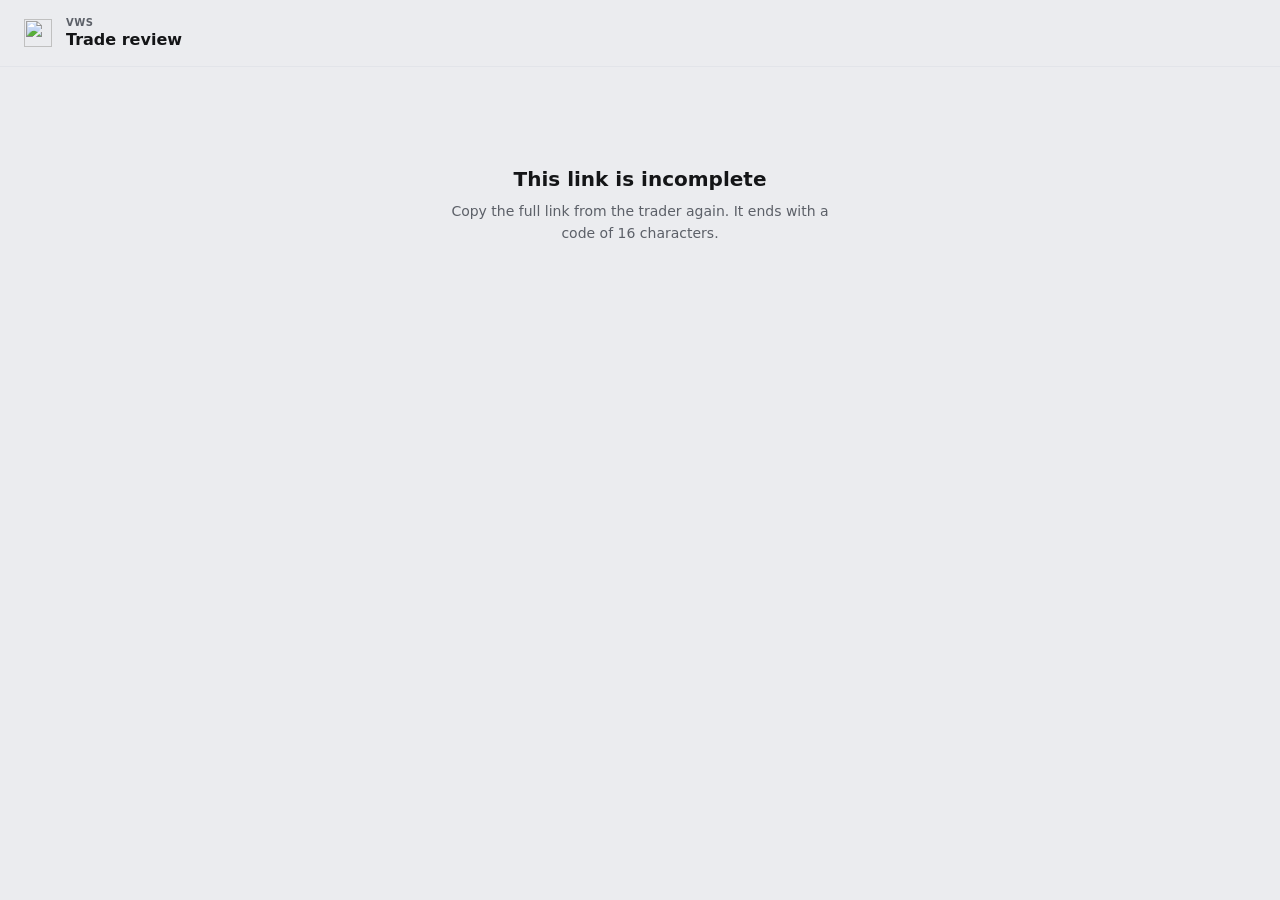
==== commit 55932e57: "Add files via upload Windows bug fix and auto updates" ====
--- a/index.html
+++ b/index.html
@@ -3,1105 +3,43 @@
 <head>
     <meta charset="UTF-8">
     <meta name="viewport" content="width=device-width, initial-scale=1.0">
-    <title>VWS Journal | Learn your trading system, trade by trade</title>
-    <meta name="description" content="The journal built for learning your favourite trading system. Log every trade with your system context: market condition, location, setup, evidence and psychology. Then track your progress.">
-    <link rel="canonical" href="https://vwsjournal.com/">
-    <meta name="theme-color" content="#07090d">
-    <link rel="icon" type="image/png" href="favicon.png">
-    <link rel="apple-touch-icon" href="appicon.png">
-    <link rel="manifest" href="manifest.json">
-    <meta name="application-name" content="VWS Journal">
-    <meta name="apple-mobile-web-app-title" content="VWS Journal">
+    <meta name="robots" content="noindex">
+    <title>Trade review - VWS Journal</title>
+    <link rel="icon" type="image/png" href="../favicon.png">
+    <link rel="stylesheet" href="../styles.css?v=2026-11-23a">
+    <link rel="stylesheet" href="review.css?v=2026-11-23a">
+    <script>
+        // Same theme as the journal, otherwise follow the device
+        (function () {
+            var t = null;
+            try { t = localStorage.getItem('vwap-theme'); } catch (e) {}
+            if (!t) t = window.matchMedia && window.matchMedia('(prefers-color-scheme: light)').matches ? 'light' : 'dark';
+            document.documentElement.setAttribute('data-theme', t);
+        })();
+    </script>
+</head>
+<body class="review-page">
+    <header class="review-top">
+        <a class="review-brand" href="../">
+            <img src="../favicon.png" alt="" class="review-logo" width="28" height="28">
+            <span class="app-title">
+                <span class="title-brand">VWS</span>
+                <span class="title-main">Trade review</span>
+            </span>
+        </a>
+        <span class="share-countdown" id="review-countdown" hidden></span>
+    </header>
 
-    <!-- Link previews (Discord, WhatsApp, X, LinkedIn, ...) -->
-    <meta property="og:type" content="website">
-    <meta property="og:site_name" content="VWS Journal">
-    <meta property="og:url" content="https://vwsjournal.com/">
-    <meta property="og:title" content="The journal built for learning your favourite trading system">
-    <meta property="og:description" content="Log every trade with your system context and track your progress. Private by design: no account, no cloud.">
-    <meta property="og:image" content="https://vwsjournal.com/og-image.png">
-    <meta property="og:image:width" content="1200">
-    <meta property="og:image:height" content="630">
-    <meta property="og:image:alt" content="VWS Journal: the journal built for learning your favourite trading system">
-    <meta name="twitter:card" content="summary_large_image">
-    <meta name="twitter:title" content="The journal built for learning your favourite trading system">
-    <meta name="twitter:description" content="Log every trade with your system context and track your progress. Private by design: no account, no cloud.">
-    <meta name="twitter:image" content="https://vwsjournal.com/og-image.png">
+    <main class="review-main" id="review-main" aria-live="polite">
+        <p class="review-loading">Loading shared trades…</p>
+    </main>
 
-    <!-- Facts about the app for search engines and AI assistants -->
-    <script type="application/ld+json">
-    {
-        "@context": "https://schema.org",
-        "@type": "WebApplication",
-        "name": "VWS Journal",
-        "url": "https://vwsjournal.com/",
-        "image": "https://vwsjournal.com/og-image.png",
-        "description": "A journal for traders learning their favourite trading system. Each trade is logged with its system context (market condition, location, setup, direction, evidence, invalidation, target and psychology) to track progress in applying the system.",
-        "applicationCategory": "FinanceApplication",
-        "operatingSystem": "Windows, macOS, Linux, ChromeOS",
-        "browserRequirements": "Requires Google Chrome or Microsoft Edge on a desktop or laptop",
-        "isAccessibleForFree": true,
-        "offers": { "@type": "Offer", "price": "0", "priceCurrency": "USD" },
-        "featureList": [
-            "Log every trade with your system context",
-            "A chart screenshot on every trade, including one-click capture of the charting window",
-            "Track progress with 11 built-in charts and custom charts",
-            "Customizable to your own use of the system",
-            "Private by design: saved in a folder on your own computer, no account, no cloud"
-        ],
-        "creator": { "@type": "Organization", "name": "Order Craft", "url": "https://marketplace.elgato.com/@ordercraft" }
-    }
-    </script>
-    <link rel="stylesheet" href="styles.css?v=2026-11-15c">
-    <link rel="stylesheet" href="landing.css?v=2026-11-15c">
-    <script>
-        // Returning users: hide the welcome page before the first paint (gate.js decides for real)
-        // ?landing=on / ?landing=off: always show the welcome page in this browser, also with a journal (for checking the page)
-        try {
-            const q = new URLSearchParams(location.search), lp = (q.get('landing') || '').toLowerCase();
-            if (lp === 'on') localStorage.setItem('vws-landing-preview', '1');
-            if (lp === 'off') localStorage.removeItem('vws-landing-preview');
-            if (lp === 'on' || lp === 'off') { q.delete('landing'); const r = q.toString(); history.replaceState(null, '', location.pathname + (r ? '?' + r : '') + location.hash); }
-            if (localStorage.getItem('vws-landing-preview') === '1') document.documentElement.classList.add('lp-preview');
-            else if (localStorage.getItem('vws-has-journal') === '1') document.documentElement.classList.add('has-journal');
-        } catch (e) {}
-    </script>
-    
-        <!-- Libraries are stored in this repo (vendor/), at a fixed version, so nothing
-         outside your own site can change the code that runs in the journal. -->
-    <link rel="stylesheet" href="vendor/flatpickr-4.6.13/flatpickr.min.css">
-    <link id="flatpickr-theme" rel="stylesheet" href="vendor/flatpickr-4.6.13/themes/dark.css">
-    <script defer src="vendor/chart.js-4.5.1/chart.umd.min.js"></script>
-    <script defer src="vendor/flatpickr-4.6.13/flatpickr.min.js"></script>
-</head>
-<body>
-    <!-- Welcome page for new visitors. Static HTML, so search engines and AI assistants can read it.
-         gate.js shows it when no journal folder is connected yet, and hides it once the journal is open. -->
-    <div id="landing" class="landing" data-variant="new">
-        <header class="lp-nav">
-            <div class="lp-wrap lp-nav-inner">
-                <a class="lp-brand" href="./">
-                    <img src="favicon.png" alt="" width="32" height="32">
-                    <span class="lp-brand-text"><span class="lp-brand-small">VWS</span><span class="lp-brand-main">Journal</span></span>
-                </a>
-                <nav class="lp-nav-links" aria-label="Welcome page">
-                    <a href="#lp-features" data-lp-scroll>Features</a>
-                    <a href="#lp-start" data-lp-scroll>How it works</a>
-                    <a href="#lp-faq" data-lp-scroll>FAQ</a>
-                </nav>
-                <a class="lp-btn lp-btn-ghost lp-btn-sm" href="#lp-start" data-lp-scroll>Get started</a>
-            </div>
-        </header>
-
-        <main>
-            <section class="lp-hero lp-wrap">
-                <p class="lp-pill"><span aria-hidden="true"></span>Free trading journal</p>
-                <h1>The journal built for learning <span class="lp-accent">your favourite trading system</span>.</h1>
-                <p class="lp-lead">Log every trade with your system context: market condition, location, setup, evidence and psychology. <span class="lp-rules">Check the rules of your setup, and track your progress.</span><span class="lp-norules">Then track your progress.</span></p>
-                <a class="lp-btn lp-btn-primary lp-btn-lg" href="#lp-start" data-lp-scroll>Get started</a>
-                <p class="lp-small">No account. Your trades stay on your computer. Works in Chrome and Edge on desktop.</p>
-            </section>
-
-            <div class="lp-hero-shot lp-wrap">
-                <div class="lp-hero-frame">
-<img class="lp-noscalp" src="landing/dashboard.webp" width="2000" height="1250" alt="The journal dashboard: a weekly calendar with wins and losses per day, and trade cards with chart, location, setup, evidence, psychology and grade" fetchpriority="high">
-<img class="lp-scalp" src="landing/dashboard-scalp.webp" width="2000" height="1250" alt="The journal dashboard: a weekly calendar, the day bar with every trade of the day in order, Normal or Scalp mode in the sidebar, and trade cards with chart, location, setup, evidence, psychology and grade" loading="lazy">
-                </div>
-            </div>
-
-            <section class="lp-context lp-wrap" aria-labelledby="lp-context-title">
-                <p class="lp-eyebrow">Not about P&amp;L, but about learning the system</p>
-                <h2 id="lp-context-title">Every trade is logged the way your favourite system is built.</h2>
-                <div class="lp-flow">
-                    <ol class="lp-flow-group" aria-label="Always part of a trade">
-                        <li><span class="lp-chip">Market condition</span></li>
-                        <li><span class="lp-chip">Location <span class="lp-mini-grade" aria-hidden="true">A+</span></span></li>
-                        <li><span class="lp-chip">Setup</span></li>
-                        <li><span class="lp-chip">Direction</span></li>
-                    </ol>
-                    <span class="lp-flow-join" aria-hidden="true"></span>
-                    <ol class="lp-flow-group" aria-label="Optional, can be switched off">
-                        <li><span class="lp-chip lp-chip-opt">Evidence <span class="lp-toggle is-on" aria-hidden="true"></span><span class="lp-sr">optional, on</span></span></li>
-                        <li><span class="lp-chip lp-chip-opt">Invalidation <span class="lp-toggle is-on" aria-hidden="true"></span><span class="lp-sr">optional, on</span></span></li>
-                        <li><span class="lp-chip lp-chip-opt">Target <span class="lp-toggle is-on" aria-hidden="true"></span><span class="lp-sr">optional, on</span></span></li>
-                        <li><span class="lp-chip lp-chip-opt is-off"><s>Psychology</s> <span class="lp-toggle" aria-hidden="true"></span><span class="lp-sr">optional, off</span></span></li>
-                    </ol>
-                    <ol class="lp-flow-group lp-flow-rules lp-rules" aria-label="Checked per trade">
-                        <li><span class="lp-chip lp-chip-check">Rules <span class="lp-mini-score" aria-hidden="true">5/6</span></span></li>
-                    </ol>
-                </div>
-                <div class="lp-legend">
-                    <span><span class="lp-key" aria-hidden="true"></span>Always part of a trade</span>
-                    <span><span class="lp-key lp-key-opt" aria-hidden="true"></span>Optional: switch it off in Settings if you don't use it</span>
-                    <span><span class="lp-mini-grade" aria-hidden="true">A+</span>Grade from your locations, automatic</span>
-                    <span class="lp-rules"><span class="lp-key lp-key-check" aria-hidden="true"></span>Rules of your setup, ticked off per trade</span>
-                </div>
-            </section>
-
-            <section id="lp-features" class="lp-bento lp-wrap" aria-label="Features">
-                <article class="lp-tile lp-span-2">
-                    <span class="lp-tag">Log a trade in seconds</span>
-                    <h3>Log every trade with its system context</h3>
-                    <p>Market condition, location, setup, direction, evidence, invalidation, target and psychology, with one click each. <span class="lp-rules">Then tick off the rules of your setup. </span>Every trade gets a grade from its locations.</p>
-                    <div class="lp-visual lp-v-context" aria-hidden="true">
-                        <img class="lp-v-form" src="landing/form-location.webp" width="800" height="252" alt="" loading="lazy">
-                        <img class="lp-v-setup" src="landing/block-setup.webp" width="300" height="298" alt="" loading="lazy">
-                        <img class="lp-v-rules-mini lp-rules" src="landing/rules-list.webp" width="1310" height="982" alt="" loading="lazy">
-                    </div>
-                </article>
-                <article class="lp-tile lp-tile-chart">
-                    <span class="lp-tag">One-click screenshot</span>
-                    <h3>Easily add a screenshot to every trade</h3>
-                    <p class="lp-noscalp">Connect your charting window once. After that, one click captures your chart and adds it to the trade. Pasting, dropping or uploading a screenshot works too.</p>
-                    <p class="lp-scalp">Connect your charting window once. After that, press C or click once to capture your chart. Add as many as you like: a trade holds up to 10 screenshots. Pasting, dropping or uploading works too.</p>
-                    <div class="lp-visual lp-v-chart" aria-hidden="true">
-                        <img src="landing/trade-chart.webp" width="612" height="572" alt="" loading="lazy">
-                        <div class="lp-capture-toast">
-                            <span class="lp-capture-close">&times;</span>
-                            <div class="lp-capture-head">
-                                <span class="lp-capture-icon"><svg width="16" height="16" viewBox="0 0 24 24" fill="none" stroke="currentColor" stroke-width="2" stroke-linecap="round" stroke-linejoin="round"><path d="M23 19a2 2 0 0 1-2 2H3a2 2 0 0 1-2-2V8a2 2 0 0 1 2-2h4l2-3h6l2 3h4a2 2 0 0 1 2 2z"></path><circle cx="12" cy="13" r="4"></circle></svg></span>
-                                <span class="lp-capture-title">Instant Chart Captures</span>
-                            </div>
-                            <p class="lp-capture-text">Save time journaling! Connect your charting app window for 1-click auto-screenshots on every trade.</p>
-                            <span class="lp-capture-btn">Connect Window</span>
-                            <span class="lp-capture-progress"></span>
-                        </div>
-                    </div>
-                </article>
-                <article class="lp-tile lp-tile-quick lp-scalp">
-                    <span class="lp-tag lp-tag-scalp">Scalping mode</span>
-                    <h3>Many trades a day? Log them with a few keys</h3>
-                    <p>Switch to Scalp and Quick trade asks only for symbol, direction, setup and result. Press C to capture your chart, Enter to log the next trade.</p>
-                    <div class="lp-visual lp-v-quick" aria-hidden="true">
-                        <img src="landing/quick-trade.webp" width="900" height="762" alt="" loading="lazy">
-                    </div>
-                </article>
-                <article class="lp-tile lp-span-2 lp-tile-complete lp-scalp">
-                    <span class="lp-tag lp-tag-scalp">Complete later</span>
-                    <h3>Add the details when the market is quiet</h3>
-                    <p>Quick trades wait with a Complete trade button, and the day bar shows how many are still open. Your chart shows large next to the form while you add the market condition, location and the rest.</p>
-                    <div class="lp-visual lp-v-complete" aria-hidden="true">
-                        <img class="lp-v-cform" src="landing/complete-trade.webp" width="1440" height="620" alt="" loading="lazy">
-                        <img class="lp-v-daybar" src="landing/day-bar.webp" width="1200" height="126" alt="" loading="lazy">
-                    </div>
-                </article>
-                <article class="lp-tile lp-span-2 lp-tile-rules lp-rules">
-                    <span class="lp-tag">Rules per setup</span>
-                    <h3>Check if you followed your rules</h3>
-                    <p>Every setup has a short list of rules: context, location, entry and risk. Tick them off when you log the trade and see which rule you break most.</p>
-                    <div class="lp-visual lp-v-rules" aria-hidden="true">
-                        <img src="landing/rules-list.webp" width="1310" height="982" alt="" loading="lazy">
-                    </div>
-                </article>
-                <article class="lp-tile lp-tile-grade">
-                    <span class="lp-tag">Grade C to A+</span>
-                    <h3>Every trade gets a grade</h3>
-                    <p>The more locations line up, the higher the grade. A higher-timeframe level adds a plus. Nothing extra to fill in.</p>
-                    <div class="lp-visual lp-v-grade" aria-hidden="true">
-                        <span class="lp-grades"><span class="lp-g-a">A+</span><span class="lp-g-a">A</span><span class="lp-g-b">B+</span><span class="lp-g-b">B</span><span class="lp-g-c">C+</span><span class="lp-g-c">C</span></span>
-                        <img src="landing/location-grade.webp" width="1302" height="482" alt="" loading="lazy">
-                    </div>
-                </article>
-                <article class="lp-tile">
-                    <span class="lp-tag">Edit every list</span>
-                    <h3>Adjust it to how you trade</h3>
-                    <p>Edit every list in Settings and switch sections on or off, so the journal matches the way you trade.</p>
-                    <div class="lp-visual lp-v-settings" aria-hidden="true">
-                        <img class="lp-v-set-a" src="landing/settings-location.webp" width="1100" height="513" alt="" loading="lazy">
-                        <img class="lp-v-set-b" src="landing/settings-setup.webp" width="1100" height="480" alt="" loading="lazy">
-                    </div>
-                </article>
-                <article class="lp-tile lp-span-2">
-                    <span class="lp-tag">Add custom charts</span>
-                    <h3>Track your progress</h3>
-                    <p>Built-in charts show how well you apply your system: execution growth, results, setups<span class="lp-rules">, win rate by grade, and how often you follow your rules</span><span class="lp-norules"> and win rate by grade</span>. Add your own custom charts for any question.</p>
-                    <div class="lp-visual lp-v-progress" aria-hidden="true">
-                        <img class="lp-v-growth lp-rules" src="landing/chart-discipline.webp" width="1300" height="266" alt="" loading="lazy">
-                        <img class="lp-v-growth lp-norules" src="landing/chart-growth.webp" width="1200" height="246" alt="" loading="lazy">
-                        <img class="lp-v-winloss" src="landing/chart-winloss.webp" width="600" height="510" alt="" loading="lazy">
-                        <img class="lp-v-day" src="landing/chart-by-day.webp" width="600" height="510" alt="" loading="lazy">
-                        <img class="lp-v-setups" src="landing/chart-setups.webp" width="600" height="373" alt="" loading="lazy">
-                    </div>
-                </article>
-                <article class="lp-tile lp-span-2">
-                    <span class="lp-tag">Weekly calendar</span>
-                    <h3>Your week at a glance</h3>
-                    <p class="lp-noscalp">Wins, losses and break-evens per day, and every trade of the day as a card with its chart, context<span class="lp-rules">, grade and rules</span><span class="lp-norules"> and grade</span>.</p>
-                    <p class="lp-scalp">Wins, losses and break-evens per day, a day bar with every trade in order, and each trade as a card with its chart, context<span class="lp-rules">, grade and rules</span><span class="lp-norules"> and grade</span>.</p>
-                    <div class="lp-visual lp-v-week" aria-hidden="true">
-                        <img src="landing/calendar.webp" width="1300" height="96" alt="" loading="lazy">
-                        <img class="lp-rules" src="landing/trade-card-rules.webp" width="1300" height="457" alt="" loading="lazy">
-                        <img class="lp-norules" src="landing/trade-card-grade.webp" width="1300" height="382" alt="" loading="lazy">
-                    </div>
-                </article>
-                <article class="lp-tile lp-tile-private">
-                    <span class="lp-tag">No account, no cloud</span>
-                    <h3>Private by design</h3>
-                    <p>Everything is saved in a folder on your own computer. No account, no cloud. To back up, copy the folder.</p>
-                    <ul class="lp-files" aria-label="Files in your journal folder">
-                        <li><code>vwap-journal.json</code><span>All your trades</span></li>
-                        <li><code>settings.json</code><span>Your lists</span></li>
-                        <li><code>img/</code><span>Your screenshots</span></li>
-                    </ul>
-                </article>
-            </section>
-
-            <section id="lp-start" class="lp-start lp-wrap" aria-labelledby="lp-start-title">
-                <h2 id="lp-start-title">Start your journal in three steps</h2>
-                <ol class="lp-three">
-                    <li><span class="lp-num">01</span><h3>Create an empty folder</h3><p>For example <strong>VWS Journal</strong>, anywhere on your computer.</p></li>
-                    <li><span class="lp-num">02</span><h3>Connect the folder</h3><p>Click <strong>Connect Folder</strong> below, select the folder and allow access.</p></li>
-                    <li><span class="lp-num">03</span><h3>Log your first trade</h3><p>Click <strong>Add Trade</strong> and pick the context of your trade.</p></li>
-                </ol>
-                <div class="lp-install">
-                    <div class="lp-install-text">
-                        <h3>Install as a desktop app <span class="lp-optional">Optional</span></h3>
-                        <p>The journal then opens in its own window, next to your charts.</p>
-                        <ol class="lp-install-steps">
-                            <li><span class="lp-istep">1</span><span>Open the Chrome menu</span><span class="lp-menu-key" aria-label="three dots, top right">&#8942;</span></li>
-                            <li><span class="lp-istep">2</span><span>Choose</span><span class="lp-menu-item">Cast, save and share</span></li>
-                            <li><span class="lp-istep">3</span><span>Click</span><span class="lp-menu-item">Install page as app...</span></li>
-                            <li><span class="lp-istep">4</span><span>Confirm with</span><span class="lp-menu-item is-active">Install</span></li>
-                        </ol>
-                    </div>
-                    <img src="install-guide.webp" width="1140" height="824" alt="Chrome menu with Cast, save and share, and Install page as app" loading="lazy">
-                </div>
-            </section>
-
-            <section class="lp-launch lp-wrap" aria-labelledby="lp-launch-title">
-                <div class="lp-launch-panel">
-                    <div class="lp-picker" aria-hidden="true">
-                        <div class="lp-picker-bar"><span></span><span></span><span></span><em>Select a folder</em></div>
-                        <ul>
-                            <li><span class="lp-fi"></span>Documents</li>
-                            <li><span class="lp-fi"></span>Trading</li>
-                            <li class="is-selected"><span class="lp-fi"></span>VWS Journal</li>
-                            <li><span class="lp-fi"></span>Screenshots</li>
-                        </ul>
-                        <div class="lp-picker-foot"><span>Cancel</span><span class="is-primary">Select</span></div>
-                    </div>
-                    <div class="lp-launch-text">
-                        <div class="lp-cta lp-cta-new">
-                            <h2 id="lp-launch-title">Select a folder and launch the app.</h2>
-                            <p>Choose the empty folder you just created. The app opens right away and saves every trade you log there.</p>
-                            <button type="button" id="landing-connect" class="lp-btn lp-btn-primary lp-btn-lg">Connect Folder</button>
-                            <p id="landing-error" class="lp-error" role="alert"></p>
-                            <details class="lp-details">
-                                <summary><span>Already have a settings file?</span><svg class="lp-chev" width="16" height="16" viewBox="0 0 24 24" fill="none" stroke="currentColor" stroke-width="2" aria-hidden="true"><polyline points="6 9 12 15 18 9"></polyline></svg></summary>
-                                <p>Put your <code>settings.json</code> in the folder before you connect it, and the journal uses your own lists.</p>
-                            </details>
-                        </div>
-
-                        <div class="lp-cta lp-cta-unsupported">
-                            <h2>Open the journal in Chrome or Edge.</h2>
-                            <p>This browser can't open a folder on your computer. Open <strong>vwsjournal.com</strong> in <strong>Google Chrome</strong> or <strong>Microsoft Edge</strong> on a desktop or laptop.</p>
-                        </div>
-
-                        <div class="lp-cta lp-cta-mobile">
-                            <h2>Open the journal on your computer.</h2>
-                            <p>The journal is made for a desktop or laptop: it saves your trades in a folder on your computer and takes screenshots of your chart window. Open it there in <strong>Google Chrome</strong> or <strong>Microsoft Edge</strong>.</p>
-                            <div class="lp-cta-row">
-                                <button type="button" id="landing-copy" class="lp-btn lp-btn-primary">Copy link</button>
-                                <a id="landing-mail" class="lp-btn lp-btn-ghost" href="mailto:?subject=VWS%20Journal&amp;body=https%3A%2F%2Fvwsjournal.com%2F">Email me the link</a>
-                            </div>
-                        </div>
-                    </div>
-                </div>
-            </section>
-
-            <section id="lp-faq" class="lp-faq lp-wrap" aria-labelledby="lp-faq-title">
-                <h2 id="lp-faq-title">Questions</h2>
-<div class="lp-faq-list">
-                <details class="lp-faq-item">
-                    <summary><span>Is the journal free?</span><svg class="lp-chev" width="20" height="20" viewBox="0 0 24 24" fill="none" stroke="currentColor" stroke-width="2" aria-hidden="true"><polyline points="6 9 12 15 18 9"></polyline></svg></summary>
-                    <div class="lp-faq-answer"><p>Yes. There is no subscription and no account.</p></div>
-                </details>
-                <details class="lp-faq-item">
-                    <summary><span>Where are my trades stored?</span><svg class="lp-chev" width="20" height="20" viewBox="0 0 24 24" fill="none" stroke="currentColor" stroke-width="2" aria-hidden="true"><polyline points="6 9 12 15 18 9"></polyline></svg></summary>
-                    <div class="lp-faq-answer"><p>In a folder on your own computer that you choose. Nothing is sent to a server.</p></div>
-                </details>
-                <details class="lp-faq-item">
-                    <summary><span>Which browsers can I use?</span><svg class="lp-chev" width="20" height="20" viewBox="0 0 24 24" fill="none" stroke="currentColor" stroke-width="2" aria-hidden="true"><polyline points="6 9 12 15 18 9"></polyline></svg></summary>
-                    <div class="lp-faq-answer"><p>Google Chrome or Microsoft Edge on a desktop or laptop. Safari, Firefox and phones cannot open a folder on your computer.</p></div>
-                </details>
-                <details class="lp-faq-item lp-scalp">
-                    <summary><span>I take many trades a day. Is logging fast enough?</span><svg class="lp-chev" width="20" height="20" viewBox="0 0 24 24" fill="none" stroke="currentColor" stroke-width="2" aria-hidden="true"><polyline points="6 9 12 15 18 9"></polyline></svg></summary>
-                    <div class="lp-faq-answer"><p>Yes. Switch to Scalp at the bottom of the sidebar: Quick trade logs the symbol, direction, setup and result with a few keys, and C captures your chart. Complete the trades later, when the market is quiet. You can also set a maximum number of losses per day; the journal then shows a calm reminder, it never blocks you.</p></div>
-                </details>
-                <details class="lp-faq-item lp-rules">
-                    <summary><span>Can I check if I followed my rules?</span><svg class="lp-chev" width="20" height="20" viewBox="0 0 24 24" fill="none" stroke="currentColor" stroke-width="2" aria-hidden="true"><polyline points="6 9 12 15 18 9"></polyline></svg></summary>
-                    <div class="lp-faq-answer"><p>Yes. Every setup has a short list of rules (context, location, entry, risk). You tick them off when you log a trade, and the Stats page shows which rules you break most and how your results change when you follow them. You can edit the rules in Settings.</p></div>
-                </details>
-                <details class="lp-faq-item">
-                    <summary><span>What does the grade (C to A+) mean?</span><svg class="lp-chev" width="20" height="20" viewBox="0 0 24 24" fill="none" stroke="currentColor" stroke-width="2" aria-hidden="true"><polyline points="6 9 12 15 18 9"></polyline></svg></summary>
-                    <div class="lp-faq-answer"><p>It comes from the number of locations you pick: 1 = C, 2 = B, 3 or more = A, with a + when one of them is a higher-timeframe level. Nothing extra to fill in.</p></div>
-                </details>
-                <details class="lp-faq-item">
-                    <summary><span>Can I use my own lists of locations and setups?</span><svg class="lp-chev" width="20" height="20" viewBox="0 0 24 24" fill="none" stroke="currentColor" stroke-width="2" aria-hidden="true"><polyline points="6 9 12 15 18 9"></polyline></svg></summary>
-                    <div class="lp-faq-answer"><p>Yes. Every list is editable in Settings, so the journal matches the way you trade.</p></div>
-                </details>
-                </div>
-            </section>
-        </main>
-
-        <footer class="lp-wrap">
-            <div class="lp-footer">
-                <div class="lp-footer-brand">
-                    <img src="ordercraft-logo.jpg" width="40" height="40" alt="Order Craft logo" loading="lazy">
-                    <div>
-                        <span class="lp-footer-name">Made by Order Craft</span>
-                        <a href="mailto:hello.ordercraft@gmail.com">hello.ordercraft@gmail.com</a>
-                    </div>
-                </div>
-                <a class="lp-footer-brand lp-footer-link" href="https://marketplace.elgato.com/@ordercraft" target="_blank" rel="noopener noreferrer">
-                    <img src="elgato-logo.jpg" width="40" height="40" alt="Elgato Stream Deck logo" loading="lazy">
-                    <div>
-                        <span class="lp-footer-name">Stream Deck DOM Scalping Icons</span>
-                        <span>Get them on the Elgato Marketplace</span>
-                    </div>
-                </a>
-            </div>
-        </footer>
+    <div class="review-viewer" id="review-viewer" hidden>
+        <button type="button" class="close-btn review-viewer-close" aria-label="Close">&times;</button>
+        <img id="review-viewer-img" src="" alt="Screenshot, enlarged">
     </div>
 
-    <div class="app-container">
-        
-        <!-- Sidebar Navigation -->
-        <aside class="sidebar">
-            <div class="sidebar-top">
-                <img src="favicon.png" alt="Logo" class="sidebar-logo">
-            </div>
-            <nav class="sidebar-nav" style="height: 100%;">
-                <button class="btn-icon active" id="btn-nav-dashboard" title="Dashboard">
-                    <svg xmlns="http://www.w3.org/2000/svg" width="20" height="20" viewBox="0 0 24 24" fill="none" stroke="currentColor" stroke-width="2" stroke-linecap="round" stroke-linejoin="round"><rect x="3" y="3" width="7" height="9"></rect><rect x="14" y="3" width="7" height="5"></rect><rect x="14" y="12" width="7" height="9"></rect><rect x="3" y="16" width="7" height="5"></rect></svg>
-                </button>
-                <button class="btn-icon" id="btn-nav-stats" title="My Stats">
-                    <svg xmlns="http://www.w3.org/2000/svg" width="20" height="20" viewBox="0 0 24 24" fill="none" stroke="currentColor" stroke-width="2" stroke-linecap="round" stroke-linejoin="round"><path d="M3 3v18h18"/><path d="M18 17V9"/><path d="M13 17V5"/><path d="M8 17v-3"/></svg>
-                </button>
-                <button class="btn-icon" id="btn-nav-settings" title="Settings">
-                    <svg xmlns="http://www.w3.org/2000/svg" width="20" height="20" viewBox="0 0 24 24" fill="none" stroke="currentColor" stroke-width="2" stroke-linecap="round" stroke-linejoin="round"><circle cx="12" cy="12" r="3"></circle><path d="M19.4 15a1.65 1.65 0 0 0 .33 1.82l.06.06a2 2 0 0 1 0 2.83 2 2 0 0 1-2.83 0l-.06-.06a1.65 1.65 0 0 0-1.82-.33 1.65 1.65 0 0 0-1 1.51V21a2 2 0 0 1-2 2 2 2 0 0 1-2-2v-.09A1.65 1.65 0 0 0 9 19.4a1.65 1.65 0 0 0-1.82.33l-.06.06a2 2 0 0 1-2.83 0 2 2 0 0 1 0-2.83l.06-.06a1.65 1.65 0 0 0 .33-1.82 1.65 1.65 0 0 0-1.51-1H3a2 2 0 0 1-2-2 2 2 0 0 1 2-2h.09A1.65 1.65 0 0 0 4.6 9a1.65 1.65 0 0 0-.33-1.82l-.06-.06a2 2 0 0 1 0-2.83 2 2 0 0 1 2.83 0l.06.06a1.65 1.65 0 0 0 1.82.33H9a1.65 1.65 0 0 0 1-1.51V3a2 2 0 0 1 2-2 2 2 0 0 1 2 2v.09a1.65 1.65 0 0 0 1 1.51 1.65 1.65 0 0 0 1.82-.33l.06-.06a2 2 0 0 1 2.83 0 2 2 0 0 1 0 2.83l-.06.06a1.65 1.65 0 0 0-.33 1.82V9a1.65 1.65 0 0 0 1.51 1H21a2 2 0 0 1 2 2 2 2 0 0 1-2 2h-.09a1.65 1.65 0 0 0-1.51 1z"></path></svg>
-                </button>
-                <button class="btn-icon" id="btn-nav-help" title="Help & FAQ">
-                    <svg xmlns="http://www.w3.org/2000/svg" width="20" height="20" viewBox="0 0 24 24" fill="none" stroke="currentColor" stroke-width="2" stroke-linecap="round" stroke-linejoin="round"><circle cx="12" cy="12" r="10"></circle><path d="M9.09 9a3 3 0 0 1 5.83 1c0 2-3 3-3 3"></path><line x1="12" y1="17" x2="12.01" y2="17"></line></svg>
-                </button>
-                <div style="margin-top: auto; display: flex; flex-direction: column; align-items: center; gap: 12px;">
-                    <button class="btn-icon" id="btn-keys" title="Keyboard shortcuts (?)" aria-label="Keyboard shortcuts">
-                        <svg xmlns="http://www.w3.org/2000/svg" width="20" height="20" viewBox="0 0 24 24" fill="none" stroke="currentColor" stroke-width="2" stroke-linecap="round" stroke-linejoin="round" aria-hidden="true"><rect x="2" y="5" width="20" height="14" rx="2.5"/><path d="M6 9h.01M10 9h.01M14 9h.01M18 9h.01M6 13h.01M18 13h.01M9 15.5h6"/><path d="M10 13h4"/></svg>
-                    </button>
-                    <button class="btn-icon" id="btn-theme-toggle" title="Toggle Theme">
-                        <svg id="icon-sun" xmlns="http://www.w3.org/2000/svg" width="20" height="20" viewBox="0 0 24 24" fill="none" stroke="currentColor" stroke-width="2" stroke-linecap="round" stroke-linejoin="round" style="display:block;"><circle cx="12" cy="12" r="5"></circle><line x1="12" y1="1" x2="12" y2="3"></line><line x1="12" y1="21" x2="12" y2="23"></line><line x1="4.22" y1="4.22" x2="5.64" y2="5.64"></line><line x1="18.36" y1="18.36" x2="19.78" y2="19.78"></line><line x1="1" y1="12" x2="3" y2="12"></line><line x1="21" y1="12" x2="23" y2="12"></line><line x1="4.22" y1="19.78" x2="5.64" y2="18.36"></line><line x1="18.36" y1="5.64" x2="19.78" y2="4.22"></line></svg>
-                        <svg id="icon-moon" xmlns="http://www.w3.org/2000/svg" width="20" height="20" viewBox="0 0 24 24" fill="none" stroke="currentColor" stroke-width="2" stroke-linecap="round" stroke-linejoin="round" style="display:none;"><path d="M21 12.79A9 9 0 1 1 11.21 3 7 7 0 0 0 21 12.79z"></path></svg>
-                    </button>
-                </div>
-            </nav>
-        </aside>
-
-        <!-- Main Wrapper -->
-        <div class="main-wrapper">
-            <!-- Top Navigation Bar -->
-            <header class="app-header">
-                <div class="header-left">
-                    <div class="app-title">
-                        <span class="title-brand">VWS</span>
-                        <span class="title-main">Journal</span>
-                    </div>
-                    <div class="header-divider"></div>
-                    <input type="date" id="date-picker" class="linear-input" style="width: auto;" aria-label="Date">
-                    <button class="btn-secondary" id="btn-today">Today</button>
-                    <button type="button" class="journal-status" id="journal-status" hidden></button>
-                </div>
-                <div class="header-right">
-                    <button class="btn-secondary shares-header-btn" id="btn-your-shares" hidden>Your shares <span class="shares-badge" id="shares-badge">0/10</span></button>
-                    <button class="btn-icon release-bell" id="btn-releases" type="button" aria-haspopup="menu" aria-expanded="false" aria-label="What's new" title="What's new" hidden><svg width="18" height="18" viewBox="0 0 24 24" fill="none" stroke="currentColor" stroke-width="2" stroke-linecap="round" stroke-linejoin="round" aria-hidden="true"><path d="M18 8A6 6 0 0 0 6 8c0 7-3 9-3 9h18s-3-2-3-9"/><path d="M13.73 21a2 2 0 0 1-3.46 0"/></svg><span class="release-dot"></span></button>
-                    <button class="btn-primary" id="btn-new-trade" style="white-space: nowrap;">Add Trade</button>
-                </div>
-            </header>
-
-            <!-- Main Content -->
-            <main class="main-content">
-                <!-- Dashboard View -->
-                <section id="view-dashboard" class="view active">
-                    
-                    
-                    <div id="screenshot-connect-banner" class="info-banner hoverable-banner" style="display: none; cursor: pointer; margin-bottom: 32px; transition: all 0.2s;">
-                        <svg width="20" height="20" viewBox="0 0 24 24" fill="none" stroke="var(--accent)" stroke-width="2" stroke-linecap="round" stroke-linejoin="round"><rect x="2" y="3" width="20" height="14" rx="2" ry="2"></rect><line x1="8" y1="21" x2="16" y2="21"></line><line x1="12" y1="17" x2="12" y2="21"></line></svg>
-                        <span style="color: var(--text-main); font-weight: 500;">Connect window for auto-screenshots</span>
-                    </div>
-                    <!-- Active share (filled by share.js) -->
-                    <div id="share-active-banner" class="info-banner share-banner" hidden></div>
-                    <!-- Weekly Calendar Widget -->
-                    <div class="weekly-calendar-widget" id="weekly-calendar-widget">
-                        <button class="btn-icon cal-nav-btn" id="cal-prev-week" aria-label="Previous week" title="Previous week">
-                            <svg width="20" height="20" viewBox="0 0 24 24" fill="none" stroke="currentColor" stroke-width="2" stroke-linecap="round" stroke-linejoin="round"><polyline points="15 18 9 12 15 6"></polyline></svg>
-                        </button>
-                        <div class="cal-days-container" id="cal-days-container">
-                            <!-- Days injected via JS -->
-                        </div>
-                        <button class="btn-icon cal-nav-btn" id="cal-next-week" aria-label="Next week" title="Next week">
-                            <svg width="20" height="20" viewBox="0 0 24 24" fill="none" stroke="currentColor" stroke-width="2" stroke-linecap="round" stroke-linejoin="round"><polyline points="9 18 15 12 9 6"></polyline></svg>
-                        </button>
-                    </div>
-
-                                        <div class="dashboard-toolbar" id="dashboard-toolbar" style="display: none; justify-content: space-between; align-items: center; margin-bottom: 16px;">
-                        <h1 style="margin: 0;">Journal</h1>
-                        <div class="toolbar-right">
-                        <button class="btn-secondary" id="btn-share-day" hidden>Share day</button>
-                        <div class="view-toggle">
-                            <button class="btn-icon active" id="btn-view-card" title="Card View">
-                                <svg width="16" height="16" viewBox="0 0 24 24" fill="none" stroke="currentColor" stroke-width="2" stroke-linecap="round" stroke-linejoin="round"><rect x="3" y="3" width="18" height="18" rx="2" ry="2"></rect><line x1="3" y1="9" x2="21" y2="9"></line><line x1="9" y1="21" x2="9" y2="9"></line></svg>
-                            </button>
-                            <button class="btn-icon" id="btn-view-table" title="Table View">
-                                <svg width="16" height="16" viewBox="0 0 24 24" fill="none" stroke="currentColor" stroke-width="2" stroke-linecap="round" stroke-linejoin="round"><line x1="8" y1="6" x2="21" y2="6"></line><line x1="8" y1="12" x2="21" y2="12"></line><line x1="8" y1="18" x2="21" y2="18"></line><line x1="3" y1="6" x2="3.01" y2="6"></line><line x1="3" y1="12" x2="3.01" y2="12"></line><line x1="3" y1="18" x2="3.01" y2="18"></line></svg>
-                            </button>
-                        </div>
-                        </div>
-                    </div>
-                    <div class="trades-list" id="trades-list">
-                        <!-- Trade cards or empty state injected here -->
-                    </div>
-                </section>
-
-                <!-- Your shares View -->
-                <section id="view-share" class="view">
-                    <header class="view-header" style="margin-bottom: 16px;">
-                        <h1>Your shares</h1>
-                        <p class="help-text" style="margin-top:4px;">Pick up to 10 trades with a screenshot and share them for review with one link.</p>
-                    </header>
-                    <div id="share-view-content" class="share-view-content"></div>
-                </section>
-
-                <!-- Settings View -->
-                <section id="view-settings" class="view">
-                    <header class="view-header" style="margin-bottom: 16px; display: flex; justify-content: space-between; align-items: center;">
-                        <div>
-                            <h1>Settings</h1>
-                            <p class="help-text" style="margin-top:4px;">Manage categories and dependencies. <i>(Changes are auto-saved)</i></p>
-                        </div>
-                    </header>
-                    
-
-
-                    <div class="settings-content" id="settings-ui-container">
-                        <!-- UI injected here -->
-                    </div>
-                </section>
-
-                <!-- Stats View -->
-                <section id="view-stats" class="view">
-                                        <header class="view-header" style="margin-bottom: 16px; display: flex; justify-content: space-between; align-items: center;">
-                        <div>
-                            <h1>Stats</h1>
-                            <p class="help-text" style="margin-top:4px;">Visual overview of your trading performance.</p>
-                        </div>
-                    </header>
-
-                    <div class="stats-filters">
-                        <select id="filter-year" class="pill-select" aria-label="Year"></select>
-                        <select id="filter-month" class="pill-select" aria-label="Month"></select>
-                        <select id="filter-week" class="pill-select" aria-label="Week"></select>
-                        <select id="filter-day" class="pill-select" aria-label="Day"></select>
-                        <button type="button" id="btn-stats-add-chart" class="btn-secondary btn-sm stats-add-chart">Add Custom Chart</button>
-                    </div>
-
-                    <!-- Top KPI Cards -->
-                    <div class="kpi-grid">
-                        <div class="stat-card kpi-card">
-                            <h2>Total Trades</h2>
-                            <div id="kpi-total" class="kpi-value">0</div>
-                        </div>
-                        <div class="stat-card kpi-card">
-                            <h2>Win Rate</h2>
-                            <div id="kpi-winrate" class="kpi-value">0%</div>
-                        </div>
-                        <div class="stat-card kpi-card">
-                            <h2>Profit Factor</h2>
-                            <div id="kpi-ratio" class="kpi-value">0.0</div>
-                        </div>
-                    </div>
-
-                                        <div class="stats-grid">
-                        <!-- Growth Chart -->
-                        <div class="stat-card chart-span-3">
-                            <h3 class="card-title">Execution Growth</h3>
-                            <div class="chart-wrapper"><canvas id="growthChart"></canvas></div>
-                        </div>
-                        <!-- Charts -->
-                        <div class="stat-card">
-                            <h3 class="card-title">Overall Win/Loss Ratio</h3>
-                            <div class="chart-wrapper"><canvas id="winLossChart"></canvas></div>
-                        </div>
-                        <div class="stat-card">
-                            <h3 class="card-title">Directional Bias</h3>
-                            <div class="chart-wrapper"><canvas id="directionChart"></canvas></div>
-                        </div>
-                        <div class="stat-card">
-                            <h3 class="card-title">Performance by day</h3>
-                            <div class="chart-wrapper"><canvas id="dayOfWeekChart"></canvas></div>
-                        </div>
-                        <div class="stat-card">
-                            <h3 class="card-title">Top 5 setup effectiveness</h3>
-                            <div class="chart-wrapper"><canvas id="setupChart"></canvas></div>
-                        </div>
-                        <div class="stat-card" id="stat-card-invalidation">
-                            <h3 class="card-title">Top 5 invalidation losses</h3>
-                            <div class="chart-wrapper"><canvas id="invalidationChart"></canvas></div>
-                        </div>
-                        <div class="stat-card" id="stat-card-psychology">
-                            <h3 class="card-title">Top 5 Psychology</h3>
-                            <div class="chart-wrapper"><canvas id="psychologyChart"></canvas></div>
-                        </div>
-                        <div class="stat-card">
-                            <h3 class="card-title">Confluence Amount vs Win Rate</h3>
-                            <div class="chart-wrapper"><canvas id="confluenceChart"></canvas></div>
-                        </div>
-                        <div class="stat-card">
-                            <h3 class="card-title">Performance by symbol</h3>
-                            <div class="chart-wrapper"><canvas id="symbolChart"></canvas></div>
-                        </div>
-                        <div class="stat-card">
-                            <h3 class="card-title">Market Condition Analysis</h3>
-                            <div class="chart-wrapper"><canvas id="marketCondChart"></canvas></div>
-                        </div>
-                        <div class="stat-card chart-span-3">
-                            <h3 class="card-title">Location Effectiveness Heatmap</h3>
-                            <div class="chart-wrapper"><canvas id="locationChart"></canvas></div>
-                        </div>
-                    </div>
-                </section>
-
-                <!-- Help View -->
-                <section id="view-help" class="view">
-                    <header class="view-header" style="margin-bottom: 16px;">
-                        <h1>Help & FAQ</h1>
-                        <p class="help-text" style="margin-top:4px;">Everything you need to know about using VWS Journal.</p>
-                    </header>
-
-                    <div class="help-layout">
-                    <div class="faq-container">
-                        <div class="faq-item">
-                            <div class="faq-question">
-                                <span>How does data storage work? Is my data safe?</span>
-                                <svg class="faq-icon" width="20" height="20" viewBox="0 0 24 24" fill="none" stroke="currentColor" stroke-width="2"><polyline points="6 9 12 15 18 9"></polyline></svg>
-                            </div>
-                            <div class="faq-answer">
-                                <p>Yes, your data is <strong>100% safe and private</strong>. This app runs entirely in your browser and does not use any cloud databases or external servers. All your trades, settings, and screenshots are saved directly to the local folder you selected on your own hard drive. Nobody else has access to it.</p>
-                            </div>
-                        </div>
-
-                        <div class="faq-item">
-                            <div class="faq-question">
-                                <span>Why do I keep getting the "Welcome back" screen?</span>
-                                <svg class="faq-icon" width="20" height="20" viewBox="0 0 24 24" fill="none" stroke="currentColor" stroke-width="2"><polyline points="6 9 12 15 18 9"></polyline></svg>
-                            </div>
-                            <div class="faq-answer">
-                                <p>This is a strict security feature built into web browsers (like Google Chrome). Browsers don't allow websites to automatically read/write to your local folders in the background without your explicit permission. When you close the app or restart your browser, the permission resets. You simply need to click <strong>"Reconnect Folder"</strong> to grant access again. Moved your journal to another place? Choose <strong>"Use a different folder"</strong> and select it.</p>
-                            </div>
-                        </div>
-
-                        <div class="faq-item">
-                            <div class="faq-question">
-                                <span>How do I customize the dropdown menus (Symbols, Setups, etc.)?</span>
-                                <svg class="faq-icon" width="20" height="20" viewBox="0 0 24 24" fill="none" stroke="currentColor" stroke-width="2"><polyline points="6 9 12 15 18 9"></polyline></svg>
-                            </div>
-                            <div class="faq-answer">
-                                <p>Go to the <strong>Settings</strong> tab in the sidebar.</p>
-                                <ul>
-                                    <li><strong>Add an item:</strong> Type in the input field of a category and press <code>Enter</code> or <code>Comma (,)</code>.</li>
-                                    <li><strong>Edit an item:</strong> Click on the text of any pill to edit it. Press Enter when done.</li>
-                                    <li><strong>Delete an item:</strong> Click the cross (&times;) on a pill.</li>
-                                    <li><strong>Reorder items:</strong> Click and hold a pill to drag it. You can also reorder entire categories by dragging the <span class="inline-drag-icon"><svg class="drag-icon" width="8" height="12" viewBox="0 0 8 12" fill="currentColor" aria-hidden="true"><circle cx="1.5" cy="1.5" r="1.1"/><circle cx="6.5" cy="1.5" r="1.1"/><circle cx="1.5" cy="6" r="1.1"/><circle cx="6.5" cy="6" r="1.1"/><circle cx="1.5" cy="10.5" r="1.1"/><circle cx="6.5" cy="10.5" r="1.1"/></svg></span> handle.</li>
-                                </ul>
-                                <p>All changes are saved instantly.</p>
-                            </div>
-                        </div>
-
-                        <div class="faq-item">
-                            <div class="faq-question">
-                                <span>How do I edit or delete an existing trade?</span>
-                                <svg class="faq-icon" width="20" height="20" viewBox="0 0 24 24" fill="none" stroke="currentColor" stroke-width="2"><polyline points="6 9 12 15 18 9"></polyline></svg>
-                            </div>
-                            <div class="faq-answer">
-                                <p>Navigate to the Dashboard and ensure the correct date is selected. Simply click on the trade card you want to edit. The modal will open with your data populated. Make your changes and hit <strong>Save Trade</strong>. To delete it entirely, click the red <strong>Delete</strong> button in the bottom left corner.</p>
-                            </div>
-                        </div>
-
-                        <div class="faq-item">
-                            <div class="faq-question">
-                                <span>How do I add screenshots to my trades?</span>
-                                <svg class="faq-icon" width="20" height="20" viewBox="0 0 24 24" fill="none" stroke="currentColor" stroke-width="2"><polyline points="6 9 12 15 18 9"></polyline></svg>
-                            </div>
-                            <div class="faq-answer">
-                                <p>When adding or editing a trade, you have four ways to add an image:</p>
-                                <ul>
-                                    <li>Click the dashed upload box to select an image file from your computer.</li>
-                                    <li>Drag and drop an image file directly into the dashed box.</li>
-                                    <li>Copy an image (e.g., using Snipping Tool / Lightshot) and simply press <code>Ctrl+V</code> (Windows) or <code>Cmd+V</code> (Mac) while the trade window is open.</li>
-                                    <li>Use <strong>Auto-Capture</strong> to grab your chart with one click (see below).</li>
-                                </ul>
-                                <p>Images are automatically saved in the <code>/img</code> subfolder inside your main Journal folder.</p>
-                                <p><strong>Auto-Capture</strong> takes the screenshot for you from a window you share once per session, such as TradingView or your trading platform.</p>
-                                <ol>
-                                    <li>Go to <strong>Settings → Screenshot</strong> and click <strong>Connect Window</strong>.</li>
-                                    <li>In your browser's share dialog, pick the window of your charting app. A live preview appears in Settings.</li>
-                                    <li>When you add or edit a trade, click <strong>Auto-Capture</strong> next to the Screenshot title. What that window shows at that moment is added to the trade.</li>
-                                </ol>
-                                <ul>
-                                    <li>The connection lasts as long as the app is open. After a reload or restart, click <strong>Connect window for auto-screenshots</strong> at the top of the dashboard to reconnect.</li>
-                                    <li>Keep the shared window open. A minimized window can't be captured.</li>
-                                    <li>To stop, click <strong>Disconnect Window</strong> in Settings, or stop sharing from your browser's sharing bar.</li>
-                                    <li>Screenshots are taken on your own computer and saved in your Journal folder. Nothing is uploaded.</li>
-                                </ul>
-                            </div>
-                        </div>
-
-                        <div class="faq-item">
-                            <div class="faq-question">
-                                <span>How do I create my own charts?</span>
-                                <svg class="faq-icon" width="20" height="20" viewBox="0 0 24 24" fill="none" stroke="currentColor" stroke-width="2"><polyline points="6 9 12 15 18 9"></polyline></svg>
-                            </div>
-                            <div class="faq-answer">
-                                <p>With <strong>custom charts</strong> you turn your own questions into a chart, for example "How does Return to Value do in a balanced market?" or "Which location works best when I'm not trading with FOMO?"</p>
-                                <ol>
-                                    <li>Go to <strong>Settings → Chart</strong> and click <strong>+ Add Custom Chart</strong>.</li>
-                                    <li>Pick a <strong>chart type</strong>: a <strong>Single number</strong> for one result, a <strong>Bar chart</strong> to compare across one field, or a <strong>Heatmap</strong> to compare two fields at once.</li>
-                                    <li>Choose what to <strong>show</strong>: <strong>Win rate</strong> puts your best results first, <strong>Loss rate</strong> puts your weakest first so you see what to work on, and <strong>Number of trades</strong> shows how often something happens. For a bar chart, pick what to split by. For a heatmap, pick the rows and the columns.</li>
-                                    <li>Under <strong>Which trades</strong>, click <strong>+ Add filter</strong> to narrow it down. Choose <strong>is</strong> or <strong>is not</strong> and tap one or more values. All filters must match; within one filter, any selected value counts.</li>
-                                    <li>Set the <strong>minimum trades</strong> and the <strong>width</strong>, check the live <strong>Preview</strong> and click <strong>Save Chart</strong>.</li>
-                                </ol>
-                                <ul>
-                                    <li>Your charts appear on the <strong>Stats</strong> page and follow the same year, month, week and day filters as the other charts.</li>
-                                    <li>You can also add a chart straight from the Stats page with <strong>Add Custom Chart</strong>, next to the filters.</li>
-                                            <li>To change a chart, click <strong>Edit</strong> on the chart itself or in Settings → Chart. Deleting is done from the same window. Drag charts on the Stats page or in Settings → Chart to change the order, and disable the ones you don't need in Settings.</li>
-                                    <li>In a heatmap, <strong>green</strong> cells show the win rate and <strong>red</strong> cells show the loss rate as a negative number. Faded cells have fewer trades than your minimum, so take them with a grain of salt. In a bar chart, values below your minimum are left out.</li>
-                                    <li>A trade with several locations, evidences, invalidations or psychology tags counts for each of them.</li>
-                                    <li>If you turn off a section such as Evidence or Psychology, charts that use it are hidden until you turn it back on.</li>
-                                    <li>A starter chart, <strong>Win rate by Symbol and Setup</strong>, is added for you once. You can edit or delete it like any other chart.</li>
-                                </ul>
-                            </div>
-                        </div>
-
-                        <div class="faq-item">
-                            <div class="faq-question">
-                                <span>What does the grade (C to A+) mean?</span>
-                                <svg class="faq-icon" width="20" height="20" viewBox="0 0 24 24" fill="none" stroke="currentColor" stroke-width="2"><polyline points="6 9 12 15 18 9"></polyline></svg>
-                            </div>
-                            <div class="faq-answer">
-                                <p>Every trade gets a <strong>grade</strong> from the number of locations (confluences) you picked. There's nothing extra to fill in.</p>
-                                <ul>
-                                    <li><strong>C</strong> = 1 location, <strong>B</strong> = 2 locations, <strong>A</strong> = 3 or more.</li>
-                                    <li>A <strong>+</strong> is added when one of them is a higher-timeframe level, such as a Weekly or Monthly VWAP or a Composite profile.</li>
-                                    <li>You see the grade next to Location when you add a trade, and on each trade card.</li>
-                                    <li><strong>Win Rate by Grade</strong> on the Stats page shows how each grade performs. The number under each grade is the number of trades. A faded bar means fewer than 3 trades, so take it with a grain of salt.</li>
-                                </ul>
-                            </div>
-                        </div>
-
-                        <div class="faq-item faq-rules">
-                            <div class="faq-question">
-                                <span>How do the rules work?</span>
-                                <svg class="faq-icon" width="20" height="20" viewBox="0 0 24 24" fill="none" stroke="currentColor" stroke-width="2"><polyline points="6 9 12 15 18 9"></polyline></svg>
-                            </div>
-                            <div class="faq-answer">
-                                <p>Every setup has a short list of <strong>rules</strong>, grouped in four phases: Context, Location, Entry and Risk. When you log a trade, you tick off which rules you followed.</p>
-                                <ul>
-                                    <li>Mark each rule with &check; (followed) or &times; (not followed), or click <strong>All followed</strong>. Rules you leave open don't count. With the rules open, the number keys <strong>1 to 9</strong> switch a rule between followed, not followed and open.</li>
-                                    <li>Each trade card shows <strong>Rules 5/6</strong>: green when you followed all rated rules, orange when you broke one. The broken rules are listed on the card.</li>
-                                    <li>The <strong>Rules</strong> tab on the Stats page shows how often you follow your rules, which rules you break most, and how that affects your win rate.</li>
-                                    <li>Edit the rules in <strong>Settings &gt; Rules</strong>. Rules under <strong>All setups</strong> count for every trade. There you also choose whether the rules get their own tab in Add Trade or a section below Direction, or switch the rules off.</li>
-                                    <li>Every trade keeps its own copy of the rules, so changing your rules later never changes trades you already logged.</li>
-                                </ul>
-                            </div>
-                        </div>
-
-                        <div class="faq-item faq-rules faq-codes">
-                            <div class="faq-question">
-                                <span>How do I get the rules for the setups?</span>
-                                <svg class="faq-icon" width="20" height="20" viewBox="0 0 24 24" fill="none" stroke="currentColor" stroke-width="2"><polyline points="6 9 12 15 18 9"></polyline></svg>
-                            </div>
-                            <div class="faq-answer">
-                                <p>The default rules for the setups unlock with a <strong>VWS code</strong> from the <strong>Drysdale Trading Group</strong>. The codes are shared in the group’s <strong>Discord</strong>: join as a free or premium member, search there for <strong>VWS code</strong>, and enter it in the journal.</p>
-                                <ul>
-                                    <li><strong>Free members</strong> find the code for the 4 <strong>core setups</strong> (Price Discovery Continuation, Fade Value Area Extremes, Return to Value and VWAP Bounce).</li>
-                                    <li><strong>Premium members</strong> find the code for the core setups and the 5 <strong>advanced setups</strong> (Madonna, VWAP/POC Scalps in Balance, Late Entry Continuation, Inside HTF Balance Fades and IB Extension Fades).</li>
-                                    <li>Enter the code in <strong>Settings &gt; Rules</strong> next to <strong>Setup rules</strong>, or click <strong>Enter code</strong> in the Rules tab of Add Trade. The rules are added to your list once and you can edit them like any other rule.</li>
-                                    <li>Only the code is sent to vwsjournal.com to check it. Nothing from your journal is sent.</li>
-                                    <li>No code? The rules for all setups still work, and you can always add your own rules.</li>
-                                    <li>Want to learn the setups first? Chris Drysdale’s book is on Amazon.</li>
-                                </ul>
-                                <button type="button" class="btn-primary btn-sm faq-code-btn" data-open-code-info>Get your VWS code</button>
-                                <div class="rules-book">
-                                    <img src="landing/drysdale-book.webp" width="56" height="84" alt="Book cover" loading="lazy">
-                                    <div class="rules-book-text">
-                                        <span class="rules-book-kicker">Learn the setups</span>
-                                        <strong>The book by Chris Drysdale</strong>
-                                        <span>Paperback and Kindle on Amazon.</span>
-                                    </div>
-                                    <a class="btn-secondary btn-sm rules-tier-cta" href="https://a.co/d/0fJ6tEZ3" target="_blank" rel="noopener">View on Amazon <svg width="13" height="13" viewBox="0 0 24 24" fill="none" stroke="currentColor" stroke-width="2" stroke-linecap="round" stroke-linejoin="round" aria-hidden="true"><path d="M7 17 17 7"></path><path d="M8 7h9v9"></path></svg></a>
-                                </div>
-                            </div>
-                        </div>
-
-                        <div class="faq-item faq-scalp">
-                            <div class="faq-question">
-                                <span>What is scalping mode (Quick trade)?</span>
-                                <svg class="faq-icon" width="20" height="20" viewBox="0 0 24 24" fill="none" stroke="currentColor" stroke-width="2"><polyline points="6 9 12 15 18 9"></polyline></svg>
-                            </div>
-                            <div class="faq-answer">
-                                <p>For days with many trades. Click the <strong>bolt</strong> at the bottom of the sidebar to switch from <strong>Normal</strong> to <strong>Scalp</strong>. A violet line shows it is on, the journal switches to the list view and <strong>Add Trade</strong> becomes <strong>Quick trade</strong>: a short popup with symbol, direction (<kbd class="keys-kbd is-inline">↑</kbd> <kbd class="keys-kbd is-inline">↓</kbd>), setup (<kbd class="keys-kbd is-inline">1</kbd> to <kbd class="keys-kbd is-inline">9</kbd>) and result (<kbd class="keys-kbd is-inline">W</kbd> <kbd class="keys-kbd is-inline">L</kbd> <kbd class="keys-kbd is-inline">B</kbd>). The symbol comes from your previous trade; <kbd class="keys-kbd is-inline">Enter</kbd> saves and starts the next trade.</p>
-                                <p>A screenshot is optional: <strong>Auto-Capture</strong> (<kbd class="keys-kbd is-inline">C</kbd>) takes a picture of your connected chart window, or paste one with <kbd class="keys-kbd is-inline">Ctrl</kbd> <kbd class="keys-kbd is-inline">V</kbd>. Press <kbd class="keys-kbd is-inline">C</kbd> again to add another one, for example the entry and the exit. Later, click <strong>Complete trade</strong> to add the market condition, location and anything else. Click the pen to go back to Normal.</p>
-                            </div>
-                        </div>
-
-                        <div class="faq-item faq-scalp">
-                            <div class="faq-question">
-                                <span>Can I add more than one screenshot to a trade?</span>
-                                <svg class="faq-icon" width="20" height="20" viewBox="0 0 24 24" fill="none" stroke="currentColor" stroke-width="2"><polyline points="6 9 12 15 18 9"></polyline></svg>
-                            </div>
-                            <div class="faq-answer">
-                                <p>Yes, up to 10: the entry, the exit, the higher timeframe… Every paste, drop or Auto-Capture adds one; nothing is replaced. The form shows them as numbered thumbnails: click one to see it, <strong>×</strong> removes it when you save.</p>
-                                <p>While you add or edit a trade, the latest screenshot shows large next to the form, so you see the chart while you fill in the market condition, location and setup. Use the arrows or <kbd class="keys-kbd is-inline">Alt</kbd> <kbd class="keys-kbd is-inline">←</kbd> <kbd class="keys-kbd is-inline">→</kbd> to go through them. <strong>Enlarge</strong> opens them full screen, where <kbd class="keys-kbd is-inline">←</kbd> <kbd class="keys-kbd is-inline">→</kbd> work too. On smaller screens there is no room next to the form: click a thumbnail in the form to see it large.</p>
-                            </div>
-                        </div>
-
-                        <div class="faq-item faq-scalp">
-                            <div class="faq-question">
-                                <span>What is the day bar, and can the app warn me after too many losses?</span>
-                                <svg class="faq-icon" width="20" height="20" viewBox="0 0 24 24" fill="none" stroke="currentColor" stroke-width="2"><polyline points="6 9 12 15 18 9"></polyline></svg>
-                            </div>
-                            <div class="faq-answer">
-                                <p>The <strong>day bar</strong> above your trades shows the trades of the day in order (click a square to open that trade), how many you won and lost, and the quick trades you still have to complete. A small violet dot marks a quick trade to complete.</p>
-                                <p>Set a limit at the top of <strong>Settings › Journal › Show max losses per day message</strong>. When you reach it, the day bar, Add Trade and Quick trade show a calm message. It never stops you from logging.</p>
-                            </div>
-                        </div>
-
-                        <div class="faq-item">
-                            <div class="faq-question">
-                                <span>Troubleshooting: Why are my charts empty?</span>
-                                <svg class="faq-icon" width="20" height="20" viewBox="0 0 24 24" fill="none" stroke="currentColor" stroke-width="2"><polyline points="6 9 12 15 18 9"></polyline></svg>
-                            </div>
-                            <div class="faq-answer">
-                                <p>Go to the <strong>Stats</strong> page and check the filters at the top. The charts only show data for the selected Year, Month, Week, and Day. If you have no trades in that period, the charts will be empty. Change the filters back to "All Months" to see your overall performance.</p>
-                            </div>
-                        </div>
-
-                        <div class="faq-item">
-                            <div class="faq-question">
-                                <span>Can I use this app on my smartphone or tablet?</span>
-                                <svg class="faq-icon" width="20" height="20" viewBox="0 0 24 24" fill="none" stroke="currentColor" stroke-width="2"><polyline points="6 9 12 15 18 9"></polyline></svg>
-                            </div>
-                            <div class="faq-answer">
-                                <p>No. Because this application relies on the secure <strong>File System Access API</strong> to save files locally, it requires a desktop browser. Mobile browsers (like Safari on iOS and Chrome on Android) do not currently support this feature.</p>
-                            </div>
-                        </div>
-
-                        <div class="faq-item faq-backup-off">
-                            <div class="faq-question">
-                                <span>How do I back up my journal?</span>
-                                <svg class="faq-icon" width="20" height="20" viewBox="0 0 24 24" fill="none" stroke="currentColor" stroke-width="2"><polyline points="6 9 12 15 18 9"></polyline></svg>
-                            </div>
-                            <div class="faq-answer">
-                                <p>Because all data lives exclusively on your computer, backing up is extremely simple. Just copy your entire "VWS Journal" folder (containing settings.json, vwap-journal.json, and your /img folder) to a USB drive, Google Drive, Dropbox, or iCloud.</p>
-                            </div>
-                        </div>
-
-                        <div class="faq-item faq-backup-on">
-                            <div class="faq-question">
-                                <span>How do I back up my journal?</span>
-                                <svg class="faq-icon" width="20" height="20" viewBox="0 0 24 24" fill="none" stroke="currentColor" stroke-width="2"><polyline points="6 9 12 15 18 9"></polyline></svg>
-                            </div>
-                            <div class="faq-answer">
-                                <p>The journal backs itself up. The first time you open it each day, your trades and settings are copied to the <strong>backups</strong> folder inside your journal folder. You find them in <strong>Settings › Backups</strong>, where you can also make a backup by hand, choose how long backups are kept and restore one.</p>
-                                <p>Want an extra copy somewhere else? Copy the whole journal folder to Google Drive, Dropbox or a USB stick. That copy also has your screenshots (the <strong>img</strong> folder).</p>
-                            </div>
-                        </div>
-
-                        <div class="faq-item faq-backup-on">
-                            <div class="faq-question">
-                                <span>The app says my journal file is damaged. What now?</span>
-                                <svg class="faq-icon" width="20" height="20" viewBox="0 0 24 24" fill="none" stroke="currentColor" stroke-width="2"><polyline points="6 9 12 15 18 9"></polyline></svg>
-                            </div>
-                            <div class="faq-answer">
-                                <p>This can happen when a save is interrupted or a sync service (iCloud, Dropbox, OneDrive) writes half a file. The journal never writes over a damaged file: it keeps it as <strong>vwap-journal.damaged-…json</strong> and offers your latest backup. Click <strong>Restore latest backup</strong>, or choose another day. Your screenshots are not touched.</p>
-                            </div>
-                        </div>
-
-                        <div class="faq-item">
-                            <div class="faq-question">
-                                <span>How do I completely reset my journal and start over?</span>
-                                <svg class="faq-icon" width="20" height="20" viewBox="0 0 24 24" fill="none" stroke="currentColor" stroke-width="2"><polyline points="6 9 12 15 18 9"></polyline></svg>
-                            </div>
-                            <div class="faq-answer">
-                                <p>If you want to start with a clean slate (removing all trades), simply go to your local folder on your computer. Delete the <strong><code>vwap-journal.json</code></strong> file and the <strong><code>img</code></strong> folder. Leave your <code>settings.json</code> intact. When you refresh the app, it will automatically generate a fresh, empty journal for you!</p>
-                            </div>
-                        </div>
-
-                        <div class="faq-item">
-                            <div class="faq-question">
-                                <span>How do I reset my settings to the default?</span>
-                                <svg class="faq-icon" width="20" height="20" viewBox="0 0 24 24" fill="none" stroke="currentColor" stroke-width="2"><polyline points="6 9 12 15 18 9"></polyline></svg>
-                            </div>
-                            <div class="faq-answer">
-                                <p>Go to <strong>Settings &gt; Journal</strong> and click <strong>Reset to default</strong> in the VWS Journal system card.</p>
-                                <ul>
-                                    <li>Location, Market condition, Setup, Evidence, Invalidation, Target and all rules go back to the default VWS settings. Setups and rules you added yourself are removed.</li>
-                                    <li>Symbol, Direction, Psychology, your codes, your charts and your trades stay as they are.</li>
-                                    <li class="faq-rules">Only want the default rules back? Use <strong>Restore default rules</strong> in Settings &gt; Rules: your own rules stay.</li>
-                                    <li>Using your own system? Switch back to the VWS Journal system first (the banner at the top of Settings &gt; Journal).</li>
-                                    <li>The app doesn't open any more? Remove <strong><code>settings.json</code></strong> from your journal folder and refresh: the app starts with the default settings. Your trades stay, but codes have to be entered again.</li>
-                                </ul>
-                            </div>
-                        </div>
-
-                        <div class="faq-item">
-                            <div class="faq-question">
-                                <span>Can I use my own trading system?</span>
-                                <svg class="faq-icon" width="20" height="20" viewBox="0 0 24 24" fill="none" stroke="currentColor" stroke-width="2"><polyline points="6 9 12 15 18 9"></polyline></svg>
-                            </div>
-                            <div class="faq-answer">
-                                <p>Yes. The journal starts with the VWS Journal system. In <strong>Settings &gt; Journal</strong>, click <strong>Use your own system</strong>.</p>
-                                <ul>
-                                    <li>Location, Market condition, Setup, Evidence, Invalidation, Target and all rules are emptied, so you can fill them in for your own system. Symbol, Direction and Psychology stay.</li>
-                                    <li>The VWS lists and rules are kept aside. Click <strong>Use the VWS Journal system</strong> in the banner to switch back; your own lists are then kept aside in the same way.</li>
-                                    <li>Your trades never change. Values that are no longer in your lists show as "No longer in your settings".</li>
-                                </ul>
-                            </div>
-                        </div>
-
-                        <div class="faq-item">
-                            <div class="faq-question">
-                                <span>How do I install this as a desktop app?</span>
-                                <svg class="faq-icon" width="20" height="20" viewBox="0 0 24 24" fill="none" stroke="currentColor" stroke-width="2"><polyline points="6 9 12 15 18 9"></polyline></svg>
-                            </div>
-                            <div class="faq-answer">
-                                <p>If you are using Google Chrome, you can easily install this journal as a standalone desktop application:</p>
-                                <ul>
-                                    <li>Click the Chrome menu (the three dots) in the top right corner.</li>
-                                    <li>Select <strong>Cast, save and share</strong>.</li>
-                                    <li>Click <strong>Install page as app...</strong></li>
-                                </ul>
-                                <img src="install-guide.webp" alt="Install instructions" style="width: 100%; border-radius: 6px; margin-top: 12px; margin-bottom: 12px;">
-                            </div>
-                        </div>
-                        <div class="faq-item">
-                            <div class="faq-question">
-                                <span>What are the keyboard shortcuts (Hotkeys)?</span>
-                                <svg class="faq-icon" width="20" height="20" viewBox="0 0 24 24" fill="none" stroke="currentColor" stroke-width="2"><polyline points="6 9 12 15 18 9"></polyline></svg>
-                            </div>
-                            <div class="faq-answer">
-                                <p>Use these hotkeys to navigate the app faster like a power user. <strong>Tip:</strong> press <kbd class="keys-kbd is-inline">?</kbd> anywhere in the app (when you are not typing) to see them in a popup.</p>
-                                <div style="overflow-x: auto;">
-                                <table class="hotkey-table">
-                                    <thead>
-                                        <tr>
-                                            <th>Action</th>
-                                            <th>Mac</th>
-                                            <th>Windows</th>
-                                        </tr>
-                                    </thead>
-                                    <tbody>
-                                        <tr><td colspan="3" class="table-section-title">Global</td></tr>
-                                        <tr><td>New Trade</td><td><code>Option + N</code></td><td><code>Alt + N</code></td></tr>
-                                        <tr><td>Toggle Dark/Light Mode (also in a popup)</td><td><code>Option + M</code></td><td><code>Alt + M</code></td></tr>
-                                        <tr class="faq-scalp"><td>Previous / next screenshot (in the enlarged view also Arrow Left / Right)</td><td><code>Option + Arrow Left / Right</code></td><td><code>Alt + Arrow Left / Right</code></td></tr>
-                                        <tr><td>Show all shortcuts</td><td><code>?</code></td><td><code>?</code></td></tr>
-                                        <tr><td>Close a popup</td><td><code>Esc</code></td><td><code>Esc</code></td></tr>
-                                        <tr><td colspan="3" class="table-section-title">Dashboard (When not typing)</td></tr>
-                                        <tr><td>Jump to Today</td><td><code>T</code></td><td><code>T</code></td></tr>
-                                        <tr><td>Previous / Next Day</td><td><code>Arrow Left / Right</code></td><td><code>Arrow Left / Right</code></td></tr>
-                                        <tr><td>Previous / Next Week</td><td><code>Shift + Arrow Left/Right</code></td><td><code>Shift + Arrow Left/Right</code></td></tr>
-                                        <tr><td colspan="3" class="table-section-title">Trade Form (When open)</td></tr>
-                                        <tr><td>Save Trade</td><td><code>Option + S</code></td><td><code>Alt + S</code></td></tr>
-                                        <tr><td>Close the form</td><td><code>Esc</code></td><td><code>Esc</code></td></tr>
-                                        <tr><td>Delete Trade (not while typing)</td><td><code>Option + Backspace</code></td><td><code>Alt + Backspace</code></td></tr>
-                                        <tr class="faq-scalp"><td>Auto-Capture the chart window (not while typing)</td><td><code>C</code></td><td><code>C</code></td></tr>
-                                        <tr><td>Win / Loss / Break-even (not while typing)</td><td><code>W</code> / <code>L</code> / <code>B</code></td><td><code>W</code> / <code>L</code> / <code>B</code></td></tr>
-                                        <tr class="faq-rules"><td>Mark rule 1 to 9 (Rules tab)</td><td><code>1</code> – <code>9</code></td><td><code>1</code> – <code>9</code></td></tr>
-                                        <tr class="faq-rules"><td>All rules followed (Rules tab)</td><td><code>A</code></td><td><code>A</code></td></tr>
-                                        <tr class="faq-scalp"><td colspan="3" class="table-section-title">Quick Trade (Scalping mode)</td></tr>
-                                        <tr class="faq-scalp"><td>Long / Short</td><td><code>Arrow Up / Down</code></td><td><code>Arrow Up / Down</code></td></tr>
-                                        <tr class="faq-scalp"><td>Setup 1 to 9 (order of Settings)</td><td><code>1</code> – <code>9</code></td><td><code>1</code> – <code>9</code></td></tr>
-                                        <tr class="faq-scalp"><td>Win / Loss / Break-even</td><td><code>W</code> / <code>L</code> / <code>B</code></td><td><code>W</code> / <code>L</code> / <code>B</code></td></tr>
-                                        <tr class="faq-scalp faq-rules"><td>All rules followed</td><td><code>A</code></td><td><code>A</code></td></tr>
-                                        <tr class="faq-scalp"><td>Auto-Capture</td><td><code>C</code></td><td><code>C</code></td></tr>
-                                        <tr class="faq-scalp"><td>Paste a screenshot</td><td><code>Cmd + V</code></td><td><code>Ctrl + V</code></td></tr>
-                                        <tr class="faq-scalp"><td>Save &amp; next trade</td><td><code>Enter</code> or <code>Option + S</code></td><td><code>Enter</code> or <code>Alt + S</code></td></tr>
-                                        <tr class="faq-scalp"><td>Save &amp; close</td><td><code>Shift + Enter</code> or <code>Option + Shift + S</code></td><td><code>Shift + Enter</code> or <code>Alt + Shift + S</code></td></tr>
-                                    </tbody>
-                                </table>
-                                </div>
-                            </div>
-                        </div>
-                    </div>
-
-                    <!-- Contact Sidebar -->
-                    <div class="help-contact">
-                        <div class="help-contact-card">
-                            <div class="help-contact-logo">
-                                <img src="ordercraft-logo.jpg" alt="Order Craft logo">
-                            </div>
-                            <div class="help-contact-name">Order Craft</div>
-                            <p class="help-contact-text">Found a bug or have an idea for a new feature? Send us an email, we'd love to hear from you.</p>
-                            <div class="help-contact-label">Email</div>
-                            <div class="help-contact-email" title="Click to select">hello.ordercraft@gmail.com</div>
-                        </div>
-
-                        <div class="help-contact-card">
-                            <div class="help-contact-logo">
-                                <img src="elgato-logo.jpg" alt="Elgato Stream Deck logo">
-                            </div>
-                            <div class="help-contact-name">Stream Deck DOM Scalping Icons</div>
-                            <p class="help-contact-text">Speed up your DOM scalping with a custom icon set for your Elgato Stream Deck.</p>
-                            <a href="https://marketplace.elgato.com/@ordercraft" target="_blank" rel="noopener noreferrer" class="btn-primary btn-sm help-contact-btn">Download</a>
-                        </div>
-                    </div>
-                    </div>
-                </section>
-            </main>
-        </div>
-    </div>
-
-    <!-- Trade Modal (Popup) -->
-    <div class="modal-overlay" id="trade-modal">
-        <div class="modal-content linear-modal" role="dialog" aria-modal="true" aria-labelledby="modal-title">
-            <div class="modal-header">
-                <h2 id="modal-title">Add Trade</h2>
-                <button class="close-btn" id="btn-close-modal" aria-label="Close">&times;</button>
-            </div>
-            <div class="modal-body">
-                <form id="trade-form">
-                    <input type="hidden" id="trade-id">
-                    
-                    <!-- Date, Trade # -->
-                    <div class="form-grid two-col">
-                        <div class="form-group">
-                            <label for="t-date">Date</label>
-                            <input type="date" id="t-date" required class="linear-input">
-                        </div>
-                        <div class="form-group">
-                            <label for="t-number">Trade #</label>
-                            <input type="number" id="t-number" class="linear-input">
-                        </div>
-                    </div>
-
-                    <!-- Chip sections are filled from Settings by tradeform.js -->
-                    <div class="chip-section" id="tf-sec-symbol">
-                        <div class="chip-section-head"><span>Symbol</span><span class="chip-section-note" id="tf-note-symbol"></span></div>
-                        <div id="tf-symbol" class="chip-box"></div>
-                    </div>
-
-                    <div class="chip-split">
-                        <div class="chip-section" id="tf-sec-marketCondition">
-                            <div class="chip-section-head"><span>Market Condition</span><span class="chip-section-note" id="tf-note-marketCondition"></span></div>
-                            <div id="tf-marketCondition" class="chip-box"></div>
-                        </div>
-                        <div class="chip-section" id="tf-sec-result">
-                            <div class="chip-section-head"><span>Result</span></div>
-                            <div id="tf-result" class="chip-box"></div>
-                        </div>
-                    </div>
-
-                    <!-- Screenshot -->
-                    <div class="form-separator" style="display: flex; justify-content: space-between; align-items: center;">
-                        <span>Screenshot</span>
-                        <button type="button" id="btn-auto-screenshot" class="btn-primary btn-sm" style="display: none; padding: 4px 8px; font-size: 10px;">Auto-Capture</button>
-                        <button type="button" id="btn-connect-window" class="btn-secondary btn-sm" style="display: none; padding: 4px 8px; font-size: 10px;">Connect Window</button>
-                    </div>
-                    <div class="form-grid compact-grid single-col">
-                        <div class="form-group">
-                            <input type="file" id="t-image-input" accept="image/*" style="display: none;">
-                            <div id="image-dropzone" class="dropzone">
-                                <span style="font-size: 13px; color: var(--text-muted);">Click, Drop, or Paste (Ctrl+V / Cmd+V) image here</span>
-                            </div>
-                            <div id="image-preview-container" class="image-preview-container" style="display: none;">
-                                <img id="image-preview" src="" alt="preview" title="Click to enlarge">
-                                <button id="btn-remove-image" type="button" class="btn-danger btn-sm">Remove</button>
-                            </div>
-                        </div>
-                    </div>
-
-                    <div class="chip-section" id="tf-sec-location">
-                        <div class="chip-section-head"><span>Location</span><span class="chip-section-note">Multi-select</span></div>
-                        <div id="tf-location" class="chip-box"></div>
-                    </div>
-
-                    <div class="chip-section" id="tf-sec-setup">
-                        <div class="chip-section-head"><span>Setup</span></div>
-                        <div id="tf-setup" class="chip-box"></div>
-                    </div>
-
-                    <div class="chip-section" id="tf-sec-direction">
-                        <div class="chip-section-head"><span>Direction</span></div>
-                        <div id="tf-direction" class="chip-box"></div>
-                    </div>
-
-                    <div class="chip-section" id="section-evidence">
-                        <div class="chip-section-head"><span>Evidence</span><span class="chip-section-note">Multi-select</span></div>
-                        <div id="tf-evidences" class="chip-box"></div>
-                    </div>
-
-                    <div class="chip-section" id="section-invalidation">
-                        <div class="chip-section-head"><span>Invalidation</span><span class="chip-section-note">Multi-select</span></div>
-                        <div id="tf-invalidations" class="chip-box"></div>
-                    </div>
-
-                    <div class="chip-section" id="section-target">
-                        <div class="chip-section-head"><span>Target</span></div>
-                        <div id="tf-target" class="chip-box"></div>
-                    </div>
-
-                    <div class="chip-section" id="section-psychology">
-                        <div class="chip-section-head"><span>Psychology</span><span class="chip-section-note">Multi-select</span></div>
-                        <div id="tf-psychology" class="chip-box"></div>
-                    </div>
-
-                    <div class="form-separator">Notes</div>
-                    <div class="form-grid compact-grid single-col">
-                        <div class="form-group">
-                            <textarea id="t-notes" class="linear-input" rows="2" placeholder="Trade notes..."></textarea>
-                        </div>
-                    </div>
-
-                </form>
-            </div>
-            <div class="modal-footer">
-                <div style="display: flex; gap: 12px;">
-                    <button class="btn-primary" id="btn-save-trade">Save Trade</button>
-                    <button class="btn-secondary" id="btn-cancel-modal">Cancel</button>
-                    <span id="tf-save-hint" class="tf-save-hint" aria-live="polite"></span>
-                </div>
-                <button class="btn-danger" id="btn-delete-trade" style="display:none;">Delete</button>
-            </div>
-        </div>
-    </div>
-
-    <!-- Image Viewer Modal (Full Screen) -->
-    <div class="modal-overlay" id="image-viewer-modal" style="z-index: 200;">
-        <button class="close-btn viewer-close-btn" id="image-viewer-close" aria-label="Close">&times;</button>
-        <img id="enlarged-image" src="" alt="Enlarged view">
-    </div>
-
-    <!-- ?v=: raised with every update, so browsers load the new files instead of a cached mix -->
-    <script defer src="globals.js?v=2026-11-15c"></script>
-    <script defer src="storage.js?v=2026-11-15c"></script>
-    <script defer src="ui.js?v=2026-11-15c"></script>
-    <script defer src="tags.js?v=2026-11-15c"></script>
-    <script defer src="ui-settings.js?v=2026-11-15c"></script>
-    <script defer src="tradeform.js?v=2026-11-15c"></script>
-    <script defer src="share.js?v=2026-11-15c"></script>
-    <script defer src="customcharts.js?v=2026-11-15c"></script>
-    <script defer src="gate.js?v=2026-11-15c"></script>
-    <script defer src="charts.js?v=2026-11-15c"></script>
-    <script defer src="rules.js?v=2026-11-15c"></script>
-    <script defer src="rules-settings.js?v=2026-11-15c"></script>
-    <script defer src="rules-stats.js?v=2026-11-15c"></script>
-    <script defer src="system.js?v=2026-11-15c"></script>
-    <script defer src="backup.js?v=2026-11-15c"></script>
-    <script defer src="scalp.js?v=2026-11-15c"></script>
-    <script defer src="shots.js?v=2026-11-15c"></script>
-    <script defer src="releases.js?v=2026-11-15c"></script>
-    <script defer src="app.js?v=2026-11-15c"></script>
-    <!-- Cloudflare Web Analytics: anonymous visit counts, no cookies -->
-    <script defer src="https://static.cloudflareinsights.com/beacon.min.js" data-cf-beacon='{"token": "baddce6ef01f4359ab4f8c4395db3e00"}'></script>
-    <!-- End Cloudflare Web Analytics -->
+    <div class="toast-container" id="toast-container" role="status" aria-live="polite"></div>
+    <script src="review.js?v=2026-11-23a"></script>
 </body>
 </html>
--- a/styles.css
+++ b/styles.css
@@ -490,6 +490,10 @@
 #enlarged-image { max-width: 90vw; max-height: 90vh; object-fit: contain; border-radius: 8px; box-shadow: 0 24px 48px var(--shadow-md); cursor: zoom-out; }
 .viewer-close-btn { position: absolute; top: 20px; right: 30px; color: white; font-size: 36px; opacity: 0.7; }
 .viewer-close-btn:hover { opacity: 1; }
+/* The × of the screenshot viewer: just the ×, no box or ring around it (a shadow keeps it readable on light screenshots); keyboard focus = full white */
+#image-viewer-close { background: none; border: 0; border-radius: 0; padding: 4px 8px; line-height: 1; outline: none; box-shadow: none; text-shadow: 0 1px 4px rgba(0,0,0,.6); }
+#image-viewer-close:focus { outline: none; }
+#image-viewer-close:focus-visible { opacity: 1; }
 
 /* Settings UI Layout */
 .info-banner { background-color: rgba(94, 106, 210, 0.05); border: 1px solid rgba(94, 106, 210, 0.2); color: var(--text-main); padding: 12px 16px; border-radius: 16px; margin-bottom: 24px; font-size: 13px; display: flex; align-items: center; gap: 12px; }
@@ -1972,8 +1976,24 @@
 .shots-row-badge { position: absolute; right: -6px; bottom: -6px; min-width: 18px; height: 18px; padding: 0 4px; box-sizing: border-box; border-radius: 100px; border: 2px solid var(--bg-panel); background: #3a3d44; color: #fff; font-size: 10px; font-weight: 700; display: flex; align-items: center; justify-content: center; pointer-events: none; }
 [data-theme="light"] .shots-row-badge { background: #5c6068; }
 /* Quick trade with several captures */
-.scalp-q-thumbs { display: inline-flex; align-items: center; gap: 6px; }
-.scalp-q-more { font-size: 12px; font-weight: 600; color: var(--text-muted); }
+.scalp-q-thumbs { display: inline-flex; flex-wrap: wrap; align-items: center; gap: 10px; padding: 6px 6px 0 0; }
+.scalp-q-thumbs.is-many { flex: 1 1 100%; }
+.scalp-q-shot.has-shot { flex-wrap: wrap; row-gap: 8px; padding: 8px 10px 10px 12px; }
+/* Quick trade thumbnails: click = enlarge, × = remove that one (same × as the Add Trade strip) */
+.scalp-q-thumb { position: relative; display: inline-flex; }
+.scalp-q-thumb-img { position: relative; display: block; padding: 0; border: 0; border-radius: 7px; background: transparent; cursor: zoom-in; line-height: 0; }
+.scalp-q-thumb-img .scalp-q-shot-img { display: block; transition: border-color 0.15s ease; }
+.scalp-q-thumb-img:hover .scalp-q-shot-img, .scalp-q-thumb-img:focus-visible .scalp-q-shot-img { border-color: var(--accent); }
+.scalp-q-thumb-img:focus-visible { outline: 2px solid var(--accent); outline-offset: 2px; }
+.scalp-q-thumb-zoom { position: absolute; right: 3px; bottom: 3px; width: 18px; height: 18px; border-radius: 5px; background: rgba(0,0,0,.7); color: #fff; display: flex; align-items: center; justify-content: center; opacity: 0; transition: opacity 0.15s ease; }
+.scalp-q-thumb-zoom svg { width: 11px; height: 11px; }
+.scalp-q-thumb-img:hover .scalp-q-thumb-zoom, .scalp-q-thumb-img:focus-visible .scalp-q-thumb-zoom { opacity: 1; }
+.scalp-q-thumb-x { position: absolute; top: -7px; right: -7px; width: 20px; height: 20px; padding: 0; border-radius: 50%; border: 1px solid var(--border-color); background: var(--bg-main); color: var(--text-muted); font-size: 13px; line-height: 1; cursor: pointer; display: flex; align-items: center; justify-content: center; }
+.scalp-q-thumb-x:hover { color: var(--text-main); border-color: var(--border-hover); }
+.scalp-q-thumb-x:focus-visible { outline: 2px solid var(--accent); outline-offset: 1px; color: var(--text-main); }
+/* The screenshot viewer opened from the Quick trade popup sits above it */
+#image-viewer-modal.is-over-dialog { z-index: 450 !important; }
+@media (prefers-reduced-motion: reduce) { .scalp-q-thumb-zoom, .scalp-q-thumb-img .scalp-q-shot-img { transition: none; } }
 @media (prefers-reduced-motion: reduce) { .shots-stage { transition: none; } }
 /* Tablet / small laptop: list rows shrink the setup and location columns, so the result, grade
    and Complete trade stay visible (they were pushed out of the row below about 900 px) */
@@ -2118,3 +2138,247 @@
 .release-card-text { font-size: 12.5px; line-height: 1.5; color: var(--text-muted); }
 .release-card-actions { display: flex; justify-content: flex-end; gap: 8px; margin-top: 6px; }
 @media (prefers-reduced-motion: reduce) { .release-card { transition: none; } }
+
+/* Always the latest version (update.js): "A new version is ready" in the corner, same look as the What's new card */
+.update-card { width: 360px; max-width: calc(100vw - 48px); box-sizing: border-box; display: flex; gap: 14px; padding: 16px; background: var(--bg-panel); border: 1px solid var(--border-color); border-radius: 16px; box-shadow: 0 18px 48px var(--shadow-md); opacity: 0; transform: translateX(calc(100% + 48px)); transition: transform 0.45s cubic-bezier(0.2, 0.8, 0.2, 1), opacity 0.3s ease; }
+.update-card.visible { opacity: 1; transform: translateX(0); }
+.update-card-icon { flex: none; width: 38px; height: 38px; box-sizing: border-box; border-radius: 10px; display: inline-flex; align-items: center; justify-content: center; background: var(--bg-input); border: 1px solid var(--border-color); color: var(--text-muted); }
+.update-card-body { flex: 1; min-width: 0; display: flex; flex-direction: column; gap: 5px; }
+.update-card-title { font-size: 15px; font-weight: 600; color: var(--text-main); }
+.update-card-text { font-size: 12.5px; line-height: 1.5; color: var(--text-muted); }
+.update-card-actions { display: flex; justify-content: flex-end; gap: 8px; margin-top: 8px; }
+.update-card-actions button:focus-visible { outline: 2px solid var(--accent); outline-offset: 2px; }
+.update-card-actions button:disabled { opacity: .6; cursor: default; }
+@media (prefers-reduced-motion: reduce) { .update-card { transition: none; } }
+
+/* ===================== Stream Deck page + release (streamdeck.js, 2026-11-16) — prefix sd- ===================== */
+#btn-nav-streamdeck { display: none; }
+html.streamdeck-on #btn-nav-streamdeck { display: flex; }
+#view-streamdeck > * { flex-shrink: 0; }
+.sd-sr { position: absolute; width: 1px; height: 1px; padding: 0; margin: -1px; overflow: hidden; clip: rect(0, 0, 0, 0); white-space: nowrap; border: 0; }
+.sd-header { margin-bottom: 16px; }
+.sd-header .help-text { margin-top: 4px; }
+
+/* hero */
+.sd-hero { display: grid; grid-template-columns: minmax(0, 1fr) 470px; gap: 28px; align-items: center; background: var(--bg-panel); border-radius: 16px; padding: 28px 28px 28px 32px; position: relative; overflow: hidden; }
+.sd-hero::before { content: ''; position: absolute; right: -120px; top: -160px; width: 620px; height: 520px; background: radial-gradient(circle, rgba(56,106,245,.22), transparent 62%); pointer-events: none; }
+.sd-hero-copy { position: relative; }
+.sd-kicker { display: inline-flex; align-items: center; gap: 8px; font-size: 11px; font-weight: 600; letter-spacing: .08em; text-transform: uppercase; color: #8fa9ff; }
+.sd-kicker::before { content: ''; width: 6px; height: 6px; border-radius: 50%; background: var(--accent); }
+.sd-hero h2 { font-size: 26px; line-height: 1.2; font-weight: 600; margin: 10px 0; letter-spacing: -.01em; }
+.sd-hero p { color: var(--text-muted); font-size: 14px; line-height: 1.55; margin: 0 0 20px; max-width: 460px; }
+.sd-hero-actions { display: flex; gap: 10px; flex-wrap: wrap; }
+#view-streamdeck a.btn-primary, #view-streamdeck a.btn-secondary { display: inline-flex; align-items: center; gap: 8px; text-decoration: none; font-size: 13px; font-weight: 500; border-radius: 100px; padding: 8px 16px; white-space: nowrap; transition: all 0.2s; }
+#view-streamdeck a.btn-sm { padding: 6px 12px; font-size: 12px; }
+#view-streamdeck a.btn-primary:focus-visible, #view-streamdeck a.btn-secondary:focus-visible { outline: 2px solid var(--accent); outline-offset: 2px; }
+.sd-visual { position: relative; display: flex; align-items: center; justify-content: center; gap: 14px; }
+.sd-swap { color: #b197fc; font-size: 22px; }
+
+/* mini decks (Stream Deck hardware: dark in both themes) */
+.sd-deck { background: linear-gradient(180deg, #1a1b1f, #0e0f12); border: 1px solid #2a2b31; border-radius: 16px; padding: 10px; display: grid; grid-template-columns: repeat(5, 1fr); gap: 6px; box-shadow: 0 14px 30px rgba(0,0,0,.45); }
+.sd-deck.sm { width: 210px; }
+.sd-deck.lg { width: 330px; max-width: 100%; padding: 14px; gap: 9px; border-radius: 20px; }
+.sd-key { position: relative; aspect-ratio: 1; border-radius: 22%; }
+.sd-key img { width: 100%; height: 100%; display: block; border-radius: 22%; box-shadow: 0 0 0 2px #050506; }
+.sd-cam { position: absolute; right: -4px; top: -4px; width: 18px; height: 18px; border-radius: 50%; background: #7c3aed; color: #fff; display: flex; align-items: center; justify-content: center; box-shadow: 0 0 0 2px #0e0f12; }
+.sd-deck.sm .sd-cam { width: 13px; height: 13px; right: -3px; top: -3px; }
+.sd-cam svg { width: 60%; height: 60%; }
+.sd-cam.is-static { position: static; box-shadow: none; }
+.sd-key.is-switch img { box-shadow: 0 0 0 2px #050506, 0 0 0 4px #386af5; }
+.sd-deck-label { margin-top: 10px; font-size: 12px; color: var(--text-muted); text-align: center; }
+.sd-deck-label strong { display: block; color: var(--text-main); font-size: 13px; font-weight: 600; }
+
+/* before you trade */
+.sd-before { margin-top: 16px; display: grid; grid-template-columns: auto minmax(0, 1fr); gap: 6px 18px; align-items: start; background: color-mix(in srgb, #7c3aed 10%, var(--bg-panel)); border: 1px solid color-mix(in srgb, #7c3aed 45%, transparent); border-radius: 16px; padding: 18px 22px; }
+.sd-before-icon { width: 38px; height: 38px; border-radius: 12px; display: flex; align-items: center; justify-content: center; background: color-mix(in srgb, #7c3aed 22%, transparent); color: #c4b5fd; grid-row: span 2; }
+.sd-before h2 { margin: 2px 0 0; font-size: 15px; font-weight: 600; }
+.sd-before-list { display: flex; gap: 10px; flex-wrap: wrap; margin-top: 6px; }
+.sd-check { display: inline-flex; align-items: flex-start; gap: 8px; padding: 8px 12px; border-radius: 10px; background: var(--bg-input); border: 1px solid var(--border-color); font-size: 13px; font-weight: 500; }
+.sd-check .n { width: 20px; height: 20px; border-radius: 50%; background: #7c3aed; color: #fff; font-size: 11px; font-weight: 600; display: flex; align-items: center; justify-content: center; margin-top: 1px; flex: none; }
+.sd-check > span:last-child { display: flex; flex-direction: column; }
+.sd-check b { font-weight: 500; }
+.sd-check em { font-style: normal; font-size: 11.5px; color: var(--text-muted); font-weight: 400; }
+.sd-before small { grid-column: 2; color: var(--text-muted); font-size: 12.5px; margin-top: 4px; }
+
+/* tabs */
+#view-streamdeck .sd-tabs { margin: 28px 0 20px; flex-wrap: wrap; }
+
+/* what you need */
+.sd-section-title { font-size: 12px; font-weight: 600; letter-spacing: .08em; text-transform: uppercase; color: var(--text-muted); margin: 0 0 12px; }
+.sd-mt { margin-top: 12px; }
+.sd-mt-lg { margin-top: 28px; }
+.sd-need { display: grid; grid-template-columns: repeat(5, minmax(0, 1fr)); gap: 10px; margin-bottom: 28px; }
+.sd-need-item { background: var(--bg-panel); border-radius: 14px; padding: 14px; display: flex; flex-direction: column; gap: 8px; }
+.sd-need-icon { width: 32px; height: 32px; border-radius: 10px; background: var(--bg-input); display: flex; align-items: center; justify-content: center; color: #8fa9ff; }
+.sd-need-item strong { font-size: 13px; font-weight: 600; }
+.sd-need-item span { font-size: 12px; color: var(--text-muted); line-height: 1.45; }
+
+/* steps */
+.sd-progress { display: flex; align-items: center; gap: 12px; margin-bottom: 12px; }
+.sd-progress-bar { flex: 1; height: 6px; border-radius: 6px; background: var(--bg-input); overflow: hidden; }
+.sd-progress-bar i { display: block; height: 100%; width: 0; background: var(--accent); border-radius: 6px; transition: width .3s ease; }
+.sd-progress span { font-size: 12px; color: var(--text-muted); white-space: nowrap; }
+.sd-steps { display: flex; flex-direction: column; gap: 10px; }
+.sd-step { background: var(--bg-panel); border-radius: 16px; padding: 18px 20px; display: grid; grid-template-columns: 34px minmax(0, 1fr) auto; gap: 4px 16px; border: 1px solid transparent; }
+.sd-step.is-key { border-color: color-mix(in srgb, var(--warning) 55%, transparent); }
+.sd-step.is-done > .sd-body, .sd-step.is-done > h3 { opacity: .62; }
+.sd-num { width: 34px; height: 34px; border-radius: 50%; background: var(--bg-input); border: 1px solid var(--border-color); display: flex; align-items: center; justify-content: center; font-weight: 600; font-size: 14px; grid-row: span 3; }
+.sd-step.is-done .sd-num { background: color-mix(in srgb, var(--success) 20%, transparent); border-color: transparent; color: var(--success); }
+.sd-step h3 { margin: 6px 0 0; font-size: 15px; font-weight: 600; display: flex; align-items: center; gap: 10px; flex-wrap: wrap; }
+.sd-flag { font-size: 10.5px; font-weight: 600; letter-spacing: .06em; text-transform: uppercase; color: var(--warning); background: color-mix(in srgb, var(--warning) 14%, transparent); padding: 3px 8px; border-radius: 100px; }
+.sd-done { grid-row: 1; grid-column: 3; display: inline-flex; align-items: center; gap: 8px; font: inherit; font-size: 12px; color: var(--text-muted); background: transparent; cursor: pointer; user-select: none; padding: 6px 10px; border-radius: 100px; border: 1px solid var(--border-color); height: fit-content; }
+.sd-done:hover { color: var(--text-main); border-color: var(--border-hover); }
+.sd-done:focus-visible { outline: 2px solid var(--accent); outline-offset: 2px; }
+.sd-done .box { width: 16px; height: 16px; border-radius: 5px; border: 1.5px solid var(--border-hover); display: flex; align-items: center; justify-content: center; }
+.sd-step.is-done .sd-done { color: var(--success); border-color: color-mix(in srgb, var(--success) 40%, transparent); }
+.sd-step.is-done .sd-done .box { background: var(--success); border-color: var(--success); color: #0a0b0d; }
+.sd-body { grid-column: 2 / 4; font-size: 13.5px; color: var(--text-muted); line-height: 1.6; min-width: 0; }
+.sd-body p { margin: 4px 0 0; }
+.sd-body strong { color: var(--text-main); font-weight: 600; }
+.sd-sub { display: grid; grid-template-columns: 96px minmax(0, 1fr); gap: 6px 12px; margin-top: 10px; font-size: 13px; }
+.sd-sub.num { grid-template-columns: 22px minmax(0, 1fr); }
+.sd-sub-top { margin-top: 0; }
+.sd-sub b { color: var(--text-main); font-weight: 600; }
+.sd-path { color: var(--text-main); }
+.sd-path i { font-style: normal; color: var(--text-muted); padding: 0 4px; }
+.sd-checkline { margin-top: 10px; display: flex; align-items: center; gap: 8px; font-size: 12.5px; color: var(--text-muted); }
+.sd-checkline svg { color: var(--success); flex: none; }
+.sd-row { display: flex; gap: 18px; align-items: flex-start; margin-top: 12px; flex-wrap: wrap; }
+.sd-row-center { align-items: center; }
+.sd-arrow { font-size: 18px; }
+.sd-why { align-self: center; max-width: 470px; }
+.sd-why p { margin-top: 10px; }
+.sd-gap { height: 10px; }
+.sd-ma-note { max-width: 260px; font-size: 13px; }
+.sd-ma-note p { margin-top: 10px; }
+.sd-h-note { max-width: 420px; font-size: 13px; }
+.sd-actions { margin-top: 12px; display: flex; gap: 8px; flex-wrap: wrap; }
+.sd-actions .btn-secondary, .sd-actions .btn-primary { display: inline-flex; align-items: center; gap: 6px; }
+
+/* Stream Deck multi action mock (Stream Deck app: dark in both themes) */
+.sd-ma { width: 330px; max-width: 100%; background: #1f2023; border-radius: 12px; padding: 6px; font-size: 12.5px; }
+.sd-ma-row { display: flex; align-items: center; gap: 10px; padding: 7px 10px; border-radius: 8px; color: #d6d7da; }
+.sd-ma-row + .sd-ma-row { margin-top: 2px; }
+.sd-ma-row svg { flex: none; color: #9a9ca3; }
+.sd-ma-row small { color: #9a9ca3; margin-left: auto; }
+.sd-ma-row.is-open { background: color-mix(in srgb, var(--warning) 14%, transparent); box-shadow: inset 0 0 0 1px color-mix(in srgb, var(--warning) 55%, transparent); color: #fff; }
+.sd-ma-row.is-open svg { color: var(--warning); }
+.sd-ma-row.is-hot { background: rgba(56,106,245,.16); box-shadow: inset 0 0 0 1px rgba(56,106,245,.6); color: #fff; }
+.sd-ma-row.is-hot svg { color: #8fa9ff; }
+.sd-hot-tag { font-style: normal; font-size: 10.5px; font-weight: 600; color: #a9bcff; background: rgba(56,106,245,.2); padding: 2px 7px; border-radius: 100px; margin-left: 6px; }
+.sd-ma-title { font-size: 11px; color: #9a9ca3; padding: 6px 10px 4px; font-weight: 600; letter-spacing: .04em; text-transform: uppercase; }
+
+/* Stream Deck profiles menu mock */
+.sd-menu { position: relative; width: 250px; height: 214px; flex: none; background: #2a2a2c; border-radius: 12px; overflow: hidden; font-family: -apple-system, system-ui, sans-serif; }
+.sd-menu-bar { position: absolute; left: 0; right: 0; top: 0; height: 44px; display: flex; align-items: center; gap: 18px; padding: 0 16px; background: #262628; border-bottom: 1px solid #3a3a3c; color: #c9c9cc; font-size: 18px; }
+.sd-menu-bar .chev { margin-left: auto; color: #fff; background: rgba(255,255,255,.12); border-radius: 6px; padding: 0 6px; line-height: 22px; box-shadow: 0 0 0 2px var(--warning); }
+.sd-menu-pop { position: absolute; right: 14px; top: 52px; width: 170px; background: #3b3b3d; border: 1px solid #555; border-radius: 8px; padding: 5px; display: flex; flex-direction: column; box-shadow: 0 10px 24px rgba(0,0,0,.5); font-size: 13px; color: #eee; }
+.sd-menu-pop span { padding: 3px 10px; border-radius: 4px; display: flex; }
+.sd-menu-pop span.on { background: #0a64d8; color: #fff; }
+.sd-menu-pop em { font-style: normal; margin-left: auto; }
+.sd-menu-pop i { height: 1px; background: #555; margin: 4px 6px; }
+
+/* key name -> icon */
+.sd-name { display: flex; align-items: center; gap: 12px; background: var(--bg-input); border-radius: 12px; padding: 10px 14px; font-size: 13px; }
+.sd-name img { width: 44px; height: 44px; border-radius: 10px; }
+.sd-name .lbl { font-size: 11px; color: var(--text-muted); }
+
+/* Tradovate DOM mocks (Tradovate: dark in both themes) */
+.sd-hbar { position: relative; display: inline-flex; align-items: center; gap: 12px; background: #000; padding: 34px 14px 10px; border-radius: 10px; color: #9a9ca3; font-size: 15px; }
+.sd-h { background: #3a3b3f; color: #fff; font-weight: 700; padding: 1px 6px; border-radius: 3px; box-shadow: 0 0 0 2px var(--warning); }
+.sd-htip { position: absolute; left: 4px; top: 4px; background: #5b5e64; color: #fff; font-size: 12px; padding: 2px 8px; border-radius: 6px; }
+.sd-tab-mock { display: inline-flex; align-items: center; gap: 10px; background: #1b1c1f; border: 1px solid #2c2d31; border-radius: 6px 6px 0 0; padding: 9px 14px; color: #fff; font-size: 15px; font-weight: 500; }
+.sd-tab-mock svg { color: #b8b8b8; box-shadow: 0 0 0 2px var(--warning); border-radius: 3px; }
+.sd-tab-mock i { width: 11px; height: 11px; border-radius: 50%; background: #ee354e; }
+.sd-tab-mock b { color: #8a8a8a; font-weight: 400; margin-left: 8px; }
+
+/* tips and notes */
+.sd-tip { margin-top: 12px; display: flex; gap: 10px; align-items: flex-start; background: var(--bg-input); border: 1px solid var(--border-color); border-radius: 12px; padding: 11px 14px; font-size: 13px; color: var(--text-muted); line-height: 1.5; }
+.sd-tip-top { margin: 0 0 20px; }
+.sd-tip svg { color: #8fa9ff; flex: none; margin-top: 2px; }
+.sd-tip strong { color: var(--text-main); }
+.sd-note { font-size: 12.5px; color: var(--text-muted); margin-top: 10px; }
+.sd-dom-note { margin-top: 14px; display: flex; gap: 14px; align-items: flex-start; background: color-mix(in srgb, var(--warning) 9%, var(--bg-panel)); border: 1px solid color-mix(in srgb, var(--warning) 40%, transparent); border-radius: 14px; padding: 14px 18px; }
+.sd-dom-note svg { color: var(--warning); flex: none; margin-top: 1px; }
+.sd-dom-note strong { display: block; font-size: 13.5px; margin-bottom: 3px; }
+.sd-dom-note span { font-size: 13px; color: var(--text-muted); line-height: 1.5; }
+
+/* tables */
+.sd-table-wrap { overflow-x: auto; border-radius: 14px; }
+.sd-table { width: 100%; border-collapse: separate; border-spacing: 0; font-size: 13px; background: var(--bg-panel); border-radius: 14px; overflow: hidden; }
+.sd-table th { text-align: left; font-size: 11px; font-weight: 600; letter-spacing: .05em; text-transform: uppercase; color: var(--text-muted); padding: 11px 14px; background: var(--bg-input); white-space: nowrap; }
+.sd-table td { padding: 9px 14px; border-top: 1px solid var(--border-color); vertical-align: middle; }
+.sd-table td.k { display: flex; align-items: center; gap: 10px; font-weight: 500; white-space: nowrap; }
+.sd-table td.k img { width: 30px; height: 30px; border-radius: 7px; flex: none; }
+.sd-table .muted { color: var(--text-muted); }
+.sd-table .yes { color: #c4b5fd; display: inline-flex; align-items: center; gap: 6px; font-weight: 500; }
+.sd-table.compact td { padding: 7px 14px; }
+.sd-kbd { display: inline-flex; gap: 4px; align-items: center; flex-wrap: wrap; }
+
+/* how it works */
+.sd-how { display: grid; grid-template-columns: 1fr auto 1fr; gap: 20px; align-items: center; background: var(--bg-panel); border-radius: 16px; padding: 26px; }
+.sd-how-deck { display: flex; flex-direction: column; align-items: center; min-width: 0; }
+.sd-how .sd-swap { font-size: 30px; text-align: center; }
+.sd-how .sd-swap small { display: block; font-size: 11px; color: var(--text-muted); margin-top: 6px; }
+.sd-legend { display: flex; gap: 8px 18px; justify-content: center; flex-wrap: wrap; margin-top: 14px; font-size: 12.5px; color: var(--text-muted); }
+.sd-legend > span { display: inline-flex; align-items: center; gap: 8px; }
+.sd-legend .sw { width: 16px; height: 16px; border-radius: 5px; box-shadow: 0 0 0 2px #386af5; }
+.sd-flow { margin-top: 16px; display: grid; grid-template-columns: repeat(4, minmax(0, 1fr)); gap: 10px; }
+.sd-flow.is-three { grid-template-columns: repeat(3, minmax(0, 1fr)); }
+.sd-flow-item { background: var(--bg-panel); border-radius: 14px; padding: 14px; position: relative; }
+.sd-flow-item .n { font-size: 11px; font-weight: 600; color: #8fa9ff; letter-spacing: .06em; }
+.sd-flow-item strong { display: block; font-size: 13.5px; margin: 6px 0 4px; }
+.sd-flow-item span { font-size: 12.5px; color: var(--text-muted); line-height: 1.45; }
+.sd-flow-item:not(:last-child)::after { content: '›'; position: absolute; right: -9px; top: 50%; transform: translateY(-50%); color: var(--text-muted); font-size: 18px; }
+
+/* troubleshooting (open by default; the question is a button) */
+.sd-faq { display: flex; flex-direction: column; gap: 10px; }
+.sd-faq .faq-question { width: 100%; background: none; border: 0; color: inherit; font: inherit; font-weight: 600; font-size: 14px; text-align: left; gap: 12px; }
+.sd-faq .faq-question:focus-visible { outline: 2px solid var(--accent); outline-offset: -2px; border-radius: 16px; }
+.sd-faq .faq-answer { font-size: 13.5px; }
+
+/* release popup: second button, external main button, the highlighted point */
+.release-dialog .btn-primary.is-external { display: inline-flex; align-items: center; gap: 8px; }
+.release-point.is-boost { background: color-mix(in srgb, #7c3aed 14%, var(--bg-panel)); border-color: color-mix(in srgb, #7c3aed 50%, transparent); }
+.release-point.is-boost .release-point-icon { color: #c4b5fd; }
+
+/* light theme */
+[data-theme="light"] .sd-kicker, [data-theme="light"] .sd-need-icon, [data-theme="light"] .sd-tip svg, [data-theme="light"] .sd-flow-item .n { color: var(--accent); }
+[data-theme="light"] .sd-before-icon, [data-theme="light"] .sd-swap, [data-theme="light"] .sd-table .yes, [data-theme="light"] .release-point.is-boost .release-point-icon { color: #6d28d9; }
+[data-theme="light"] .sd-step.is-done .sd-num, [data-theme="light"] .sd-step.is-done .sd-done { color: #2f7d14; }
+[data-theme="light"] .sd-flag { color: #8a5300; }
+[data-theme="light"] .sd-dom-note svg { color: #b76e00; }
+
+/* smaller screens */
+@media (max-width: 1280px) {
+    .sd-need { grid-template-columns: repeat(3, minmax(0, 1fr)); }
+}
+@media (max-width: 1180px) {
+    .sd-hero { grid-template-columns: minmax(0, 1fr); padding: 24px; }
+    .sd-visual { justify-content: flex-start; }
+    .sd-hero p { max-width: 620px; }
+}
+@media (max-width: 1050px) {
+    .sd-how { grid-template-columns: minmax(0, 1fr); justify-items: center; }
+    .sd-how .sd-swap-ico { display: inline-block; transform: rotate(90deg); }
+    .sd-flow { grid-template-columns: repeat(2, minmax(0, 1fr)); }
+    .sd-flow-item::after { display: none; }
+}
+@media (max-width: 800px) {
+    .sd-need { grid-template-columns: repeat(2, minmax(0, 1fr)); }
+    .sd-flow.is-three { grid-template-columns: repeat(2, minmax(0, 1fr)); }
+    .sd-step { grid-template-columns: 34px minmax(0, 1fr); }
+    .sd-done { grid-row: auto; grid-column: 2; justify-self: start; }
+    .sd-body { grid-column: 1 / 3; }
+    .sd-num { grid-row: span 2; }
+    .sd-sub { grid-template-columns: 80px minmax(0, 1fr); }
+    .sd-before { grid-template-columns: minmax(0, 1fr); }
+    .sd-before-icon { grid-row: auto; }
+    .sd-before small { grid-column: 1; }
+    .sd-visual { gap: 8px; }
+}
+@media (max-width: 560px) {
+    .sd-visual { display: none; }
+    .sd-flow, .sd-flow.is-three, .sd-need { grid-template-columns: minmax(0, 1fr); }
+}
+@media (prefers-reduced-motion: reduce) { .sd-progress-bar i { transition: none; } }
--- a/review.css
+++ b/review.css
@@ -0,0 +1,66 @@
+/* Review page: opened from a shared link, works on any browser and phone */
+body.review-page { height: auto; min-height: 100vh; overflow: auto; }
+
+.review-top { position: sticky; top: 0; z-index: 20; display: flex; align-items: center; justify-content: space-between; gap: 16px; padding: 18px 24px; background: var(--bg-main); border-bottom: 1px solid var(--border-color); }
+.review-brand { text-decoration: none; display: flex; align-items: center; gap: 14px; }
+.review-brand .app-title { display: flex; flex-direction: column; gap: 4px; }
+.review-logo { width: 28px; height: 28px; flex-shrink: 0; }
+
+.review-main { max-width: 900px; margin: 0 auto; padding: 28px 24px 64px; display: flex; flex-direction: column; gap: 20px; }
+.review-loading { color: var(--text-muted); font-size: 14px; padding: 40px 0; text-align: center; }
+
+.review-intro { display: flex; flex-direction: column; gap: 8px; }
+.review-intro h1 { font-size: 22px; font-weight: 600; letter-spacing: -0.2px; }
+.review-intro p { font-size: 14px; color: var(--text-muted); line-height: 1.55; max-width: 62ch; }
+
+.review-name-row { display: flex; align-items: center; gap: 12px; background: var(--bg-panel); border-radius: 16px; padding: 14px 16px; }
+.review-name-row label { font-size: 13px; font-weight: 600; white-space: nowrap; }
+.review-name-row input { flex: 1; min-width: 0; max-width: 320px; }
+.review-name-row .help-text { margin: 0; }
+
+.review-trade { background: var(--bg-panel); border-radius: 16px; padding: 18px; display: flex; flex-direction: column; gap: 16px; scroll-margin-top: 90px; }
+.review-shot-btn { padding: 0; border: none; background: none; border-radius: 10px; cursor: zoom-in; display: block; width: 100%; }
+.review-shot-btn img { width: 100%; display: block; border-radius: 10px; }
+.review-shot-btn:focus-visible { outline: 2px solid var(--accent); outline-offset: 3px; }
+.review-trade .card-header { flex-wrap: wrap; gap: 8px; }
+.review-date { font-size: 12px; font-weight: 400; color: var(--text-muted); margin-left: 10px; }
+
+.review-block { display: flex; flex-direction: column; gap: 10px; border-top: 1px solid var(--border-color); padding-top: 16px; }
+.review-block-title { font-size: 13px; font-weight: 600; }
+.review-none { font-size: 13px; color: var(--text-muted); }
+
+.review-form { display: flex; flex-direction: column; gap: 10px; }
+.review-verdicts { display: flex; flex-wrap: wrap; gap: 8px; }
+.verdict-btn { background: var(--bg-input); border: 1px solid var(--border-color); color: var(--text-main); }
+.verdict-btn:hover { border-color: var(--border-hover); }
+.verdict-btn[aria-pressed="true"].follows { border-color: var(--color-win); background: var(--bg-win); color: var(--color-win); }
+.verdict-btn[aria-pressed="true"].not-follows { border-color: var(--danger); background: rgba(238, 53, 78, 0.12); color: var(--danger); }
+.verdict-btn:focus-visible, .review-post:focus-visible { outline: 2px solid var(--accent); outline-offset: 2px; }
+.review-form textarea { width: 100%; min-height: 76px; resize: vertical; font-family: inherit; font-size: 13px; line-height: 1.5; }
+.review-form-foot { display: flex; align-items: center; justify-content: space-between; gap: 12px; }
+.review-chars { font-size: 12px; color: var(--text-muted); font-variant-numeric: tabular-nums; }
+.review-post:disabled { opacity: 0.5; cursor: not-allowed; }
+.review-form-error { font-size: 12px; color: var(--danger); min-height: 0; }
+
+.review-message { text-align: center; padding: 72px 20px; display: flex; flex-direction: column; gap: 10px; align-items: center; }
+.review-message h1 { font-size: 20px; font-weight: 600; }
+.review-message p { color: var(--text-muted); font-size: 14px; line-height: 1.55; max-width: 46ch; }
+
+.review-viewer { position: fixed; inset: 0; z-index: 100; background: rgba(0, 0, 0, 0.85); display: flex; align-items: center; justify-content: center; padding: 24px; }
+.review-viewer[hidden] { display: none; }
+.review-viewer img { max-width: 100%; max-height: 100%; border-radius: 8px; }
+.review-viewer-close { position: absolute; top: 16px; right: 20px; font-size: 30px; color: #fff; }
+
+@media (max-width: 640px) {
+    .review-top { padding: 14px 16px; }
+    .review-main { padding: 20px 12px 48px; gap: 14px; }
+    .review-trade { padding: 14px; }
+    .review-name-row { flex-wrap: wrap; }
+    .review-name-row input { max-width: none; flex-basis: 100%; }
+    .review-trade .card-body .card-group { flex: 1 1 calc(50% - 6px); min-width: 0; }
+    .review-trade .card-body .psych-group { flex-basis: 100%; }
+}
+.review-page .review-item-head { padding-right: 0; }
+.review-page .review-item { background: var(--group-bg); border: 1px solid var(--group-border); }
+.review-sharedby { font-size: 13px; color: var(--text-muted); }
+.review-sharedby strong { color: var(--text-main); font-weight: 600; }
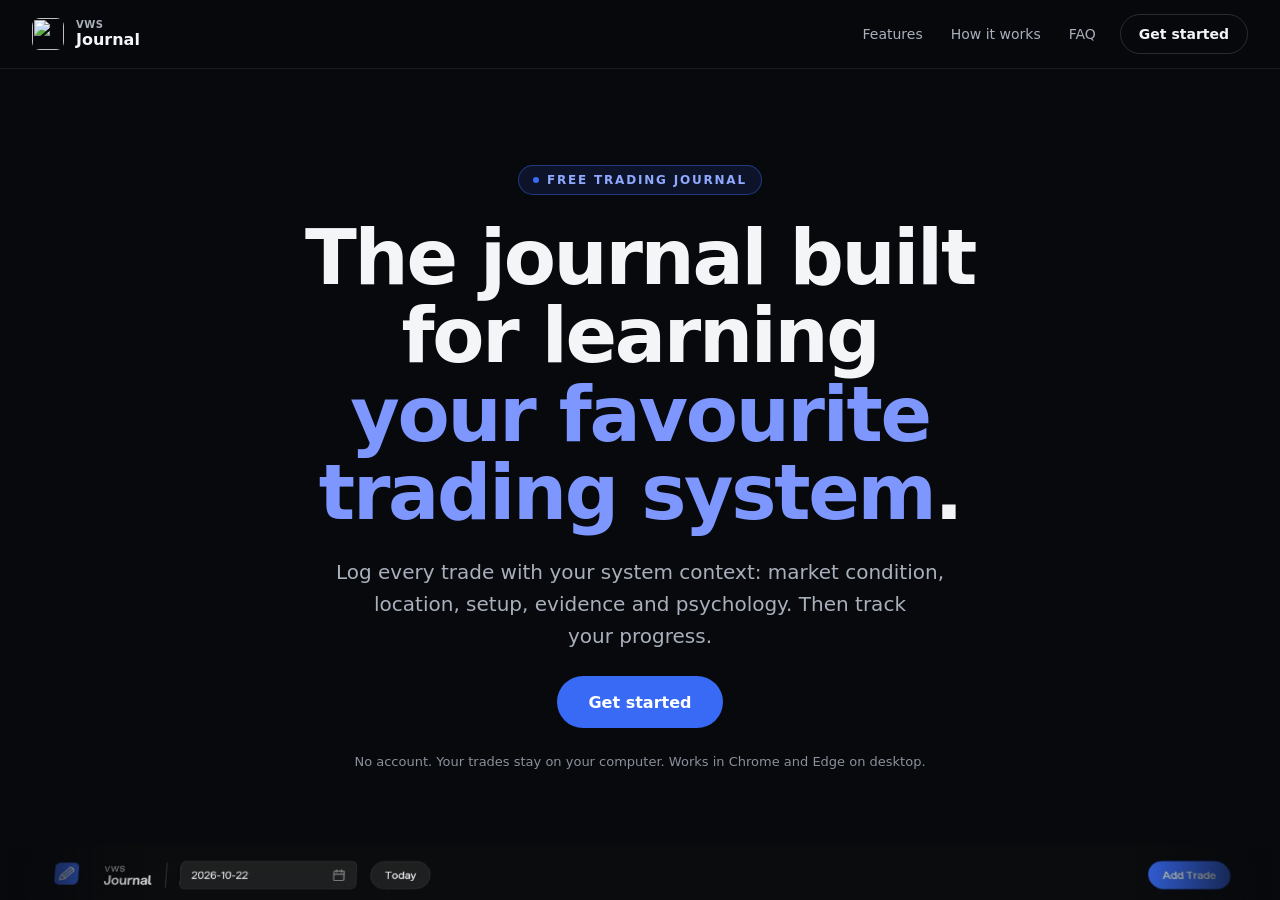
==== commit 227b500f: "Add files via upload" ====
--- a/index.html
+++ b/index.html
@@ -3,43 +3,1125 @@
 <head>
     <meta charset="UTF-8">
     <meta name="viewport" content="width=device-width, initial-scale=1.0">
-    <meta name="robots" content="noindex">
-    <title>Trade review - VWS Journal</title>
-    <link rel="icon" type="image/png" href="../favicon.png">
-    <link rel="stylesheet" href="../styles.css?v=2026-11-23a">
-    <link rel="stylesheet" href="review.css?v=2026-11-23a">
+    <title>VWS Journal | Learn your trading system, trade by trade</title>
+    <meta name="description" content="The journal built for learning your favourite trading system. Log every trade with your system context: market condition, location, setup, evidence and psychology. Then track your progress.">
+    <link rel="canonical" href="https://vwsjournal.com/">
+    <meta name="theme-color" content="#07090d">
+    <link rel="icon" type="image/png" href="favicon.png">
+    <link rel="apple-touch-icon" href="appicon.png">
+    <link rel="manifest" href="manifest.json">
+    <meta name="application-name" content="VWS Journal">
+    <meta name="apple-mobile-web-app-title" content="VWS Journal">
+
+    <!-- Link previews (Discord, WhatsApp, X, LinkedIn, ...) -->
+    <meta property="og:type" content="website">
+    <meta property="og:site_name" content="VWS Journal">
+    <meta property="og:url" content="https://vwsjournal.com/">
+    <meta property="og:title" content="The journal built for learning your favourite trading system">
+    <meta property="og:description" content="Log every trade with your system context and track your progress. Private by design: no account, no cloud.">
+    <meta property="og:image" content="https://vwsjournal.com/og-image.png">
+    <meta property="og:image:width" content="1200">
+    <meta property="og:image:height" content="630">
+    <meta property="og:image:alt" content="VWS Journal: the journal built for learning your favourite trading system">
+    <meta name="twitter:card" content="summary_large_image">
+    <meta name="twitter:title" content="The journal built for learning your favourite trading system">
+    <meta name="twitter:description" content="Log every trade with your system context and track your progress. Private by design: no account, no cloud.">
+    <meta name="twitter:image" content="https://vwsjournal.com/og-image.png">
+
+    <!-- Facts about the app for search engines and AI assistants -->
+    <script type="application/ld+json">
+    {
+        "@context": "https://schema.org",
+        "@type": "WebApplication",
+        "name": "VWS Journal",
+        "url": "https://vwsjournal.com/",
+        "image": "https://vwsjournal.com/og-image.png",
+        "description": "A journal for traders learning their favourite trading system. Each trade is logged with its system context (market condition, location, setup, direction, evidence, invalidation, target and psychology) to track progress in applying the system.",
+        "applicationCategory": "FinanceApplication",
+        "operatingSystem": "Windows, macOS, Linux, ChromeOS",
+        "browserRequirements": "Requires Google Chrome or Microsoft Edge on a desktop or laptop",
+        "isAccessibleForFree": true,
+        "offers": { "@type": "Offer", "price": "0", "priceCurrency": "USD" },
+        "featureList": [
+            "Log every trade with your system context",
+            "A chart screenshot on every trade, including one-click capture of the charting window",
+            "Track progress with 11 built-in charts and custom charts",
+            "Customizable to your own use of the system",
+            "Private by design: saved in a folder on your own computer, no account, no cloud"
+        ],
+        "creator": { "@type": "Organization", "name": "Order Craft", "url": "https://marketplace.elgato.com/@ordercraft" }
+    }
+    </script>
+    <link rel="stylesheet" href="styles.css?v=2026-11-23a">
+    <link rel="stylesheet" href="landing.css?v=2026-11-23a">
     <script>
-        // Same theme as the journal, otherwise follow the device
-        (function () {
-            var t = null;
-            try { t = localStorage.getItem('vwap-theme'); } catch (e) {}
-            if (!t) t = window.matchMedia && window.matchMedia('(prefers-color-scheme: light)').matches ? 'light' : 'dark';
-            document.documentElement.setAttribute('data-theme', t);
-        })();
+        // Returning users: hide the welcome page before the first paint (gate.js decides for real)
+        // ?landing=on / ?landing=off: always show the welcome page in this browser, also with a journal (for checking the page)
+        try {
+            const q = new URLSearchParams(location.search), lp = (q.get('landing') || '').toLowerCase();
+            if (lp === 'on') localStorage.setItem('vws-landing-preview', '1');
+            if (lp === 'off') localStorage.removeItem('vws-landing-preview');
+            if (lp === 'on' || lp === 'off') { q.delete('landing'); const r = q.toString(); history.replaceState(null, '', location.pathname + (r ? '?' + r : '') + location.hash); }
+            if (localStorage.getItem('vws-landing-preview') === '1') document.documentElement.classList.add('lp-preview');
+            else if (localStorage.getItem('vws-has-journal') === '1') document.documentElement.classList.add('has-journal');
+        } catch (e) {}
     </script>
+    
+        <!-- Libraries are stored in this repo (vendor/), at a fixed version, so nothing
+         outside your own site can change the code that runs in the journal. -->
+    <link rel="stylesheet" href="vendor/flatpickr-4.6.13/flatpickr.min.css">
+    <link id="flatpickr-theme" rel="stylesheet" href="vendor/flatpickr-4.6.13/themes/dark.css">
+    <script defer src="vendor/chart.js-4.5.1/chart.umd.min.js"></script>
+    <script defer src="vendor/flatpickr-4.6.13/flatpickr.min.js"></script>
 </head>
-<body class="review-page">
-    <header class="review-top">
-        <a class="review-brand" href="../">
-            <img src="../favicon.png" alt="" class="review-logo" width="28" height="28">
-            <span class="app-title">
-                <span class="title-brand">VWS</span>
-                <span class="title-main">Trade review</span>
-            </span>
-        </a>
-        <span class="share-countdown" id="review-countdown" hidden></span>
-    </header>
-
-    <main class="review-main" id="review-main" aria-live="polite">
-        <p class="review-loading">Loading shared trades…</p>
-    </main>
-
-    <div class="review-viewer" id="review-viewer" hidden>
-        <button type="button" class="close-btn review-viewer-close" aria-label="Close">&times;</button>
-        <img id="review-viewer-img" src="" alt="Screenshot, enlarged">
+<body>
+    <!-- Welcome page for new visitors. Static HTML, so search engines and AI assistants can read it.
+         gate.js shows it when no journal folder is connected yet, and hides it once the journal is open. -->
+    <div id="landing" class="landing" data-variant="new">
+        <header class="lp-nav">
+            <div class="lp-wrap lp-nav-inner">
+                <a class="lp-brand" href="./">
+                    <img src="favicon.png" alt="" width="32" height="32">
+                    <span class="lp-brand-text"><span class="lp-brand-small">VWS</span><span class="lp-brand-main">Journal</span></span>
+                </a>
+                <nav class="lp-nav-links" aria-label="Welcome page">
+                    <a href="#lp-features" data-lp-scroll>Features</a>
+                    <a href="#lp-start" data-lp-scroll>How it works</a>
+                    <a href="#lp-faq" data-lp-scroll>FAQ</a>
+                </nav>
+                <a class="lp-btn lp-btn-ghost lp-btn-sm" href="#lp-start" data-lp-scroll>Get started</a>
+            </div>
+        </header>
+
+        <main>
+            <section class="lp-hero lp-wrap">
+                <p class="lp-pill"><span aria-hidden="true"></span>Free trading journal</p>
+                <h1>The journal built for learning <span class="lp-accent">your favourite trading system</span>.</h1>
+                <p class="lp-lead">Log every trade with your system context: market condition, location, setup, evidence and psychology. <span class="lp-rules">Check the rules of your setup, and track your progress.</span><span class="lp-norules">Then track your progress.</span></p>
+                <a class="lp-btn lp-btn-primary lp-btn-lg" href="#lp-start" data-lp-scroll>Get started</a>
+                <p class="lp-small">No account. Your trades stay on your computer. Works in Chrome and Edge on desktop.</p>
+            </section>
+
+            <div class="lp-hero-shot lp-wrap">
+                <div class="lp-hero-frame">
+<img class="lp-noscalp" src="landing/dashboard.webp" width="2000" height="1250" alt="The journal dashboard: a weekly calendar with wins and losses per day, and trade cards with chart, location, setup, evidence, psychology and grade" fetchpriority="high">
+<img class="lp-scalp" src="landing/dashboard-scalp.webp" width="2000" height="1250" alt="The journal dashboard: a weekly calendar, the day bar with every trade of the day in order, Normal or Scalp mode in the sidebar, and trade cards with chart, location, setup, evidence, psychology and grade" loading="lazy">
+                </div>
+            </div>
+
+            <section class="lp-context lp-wrap" aria-labelledby="lp-context-title">
+                <p class="lp-eyebrow">Not about P&amp;L, but about learning the system</p>
+                <h2 id="lp-context-title">Every trade is logged the way your favourite system is built.</h2>
+                <div class="lp-flow">
+                    <ol class="lp-flow-group" aria-label="Always part of a trade">
+                        <li><span class="lp-chip">Market condition</span></li>
+                        <li><span class="lp-chip">Location <span class="lp-mini-grade" aria-hidden="true">A+</span></span></li>
+                        <li><span class="lp-chip">Setup</span></li>
+                        <li><span class="lp-chip">Direction</span></li>
+                    </ol>
+                    <span class="lp-flow-join" aria-hidden="true"></span>
+                    <ol class="lp-flow-group" aria-label="Optional, can be switched off">
+                        <li><span class="lp-chip lp-chip-opt">Evidence <span class="lp-toggle is-on" aria-hidden="true"></span><span class="lp-sr">optional, on</span></span></li>
+                        <li><span class="lp-chip lp-chip-opt">Invalidation <span class="lp-toggle is-on" aria-hidden="true"></span><span class="lp-sr">optional, on</span></span></li>
+                        <li><span class="lp-chip lp-chip-opt">Target <span class="lp-toggle is-on" aria-hidden="true"></span><span class="lp-sr">optional, on</span></span></li>
+                        <li><span class="lp-chip lp-chip-opt is-off"><s>Psychology</s> <span class="lp-toggle" aria-hidden="true"></span><span class="lp-sr">optional, off</span></span></li>
+                    </ol>
+                    <ol class="lp-flow-group lp-flow-rules lp-rules" aria-label="Checked per trade">
+                        <li><span class="lp-chip lp-chip-check">Rules <span class="lp-mini-score" aria-hidden="true">5/6</span></span></li>
+                    </ol>
+                </div>
+                <div class="lp-legend">
+                    <span><span class="lp-key" aria-hidden="true"></span>Always part of a trade</span>
+                    <span><span class="lp-key lp-key-opt" aria-hidden="true"></span>Optional: switch it off in Settings if you don't use it</span>
+                    <span><span class="lp-mini-grade" aria-hidden="true">A+</span>Grade from your locations, automatic</span>
+                    <span class="lp-rules"><span class="lp-key lp-key-check" aria-hidden="true"></span>Rules of your setup, ticked off per trade</span>
+                </div>
+            </section>
+
+            <section id="lp-features" class="lp-bento lp-wrap" aria-label="Features">
+                <article class="lp-tile lp-span-2">
+                    <span class="lp-tag">Log a trade in seconds</span>
+                    <h3>Log every trade with its system context</h3>
+                    <p>Market condition, location, setup, direction, evidence, invalidation, target and psychology, with one click each. <span class="lp-rules">Then tick off the rules of your setup. </span>Every trade gets a grade from its locations.</p>
+                    <div class="lp-visual lp-v-context" aria-hidden="true">
+                        <img class="lp-v-form" src="landing/form-location.webp" width="800" height="252" alt="" loading="lazy">
+                        <img class="lp-v-setup" src="landing/block-setup.webp" width="300" height="298" alt="" loading="lazy">
+                        <img class="lp-v-rules-mini lp-rules" src="landing/rules-list.webp" width="1310" height="982" alt="" loading="lazy">
+                    </div>
+                </article>
+                <article class="lp-tile lp-tile-chart">
+                    <span class="lp-tag">One-click screenshot</span>
+                    <h3>Easily add a screenshot to every trade</h3>
+                    <p class="lp-noscalp">Connect your charting window once. After that, one click captures your chart and adds it to the trade. Pasting, dropping or uploading a screenshot works too.</p>
+                    <p class="lp-scalp">Connect your charting window once. After that, press C or click once to capture your chart. Add as many as you like: a trade holds up to 10 screenshots. Pasting, dropping or uploading works too.</p>
+                    <div class="lp-visual lp-v-chart" aria-hidden="true">
+                        <img src="landing/trade-chart.webp" width="612" height="572" alt="" loading="lazy">
+                        <div class="lp-capture-toast">
+                            <span class="lp-capture-close">&times;</span>
+                            <div class="lp-capture-head">
+                                <span class="lp-capture-icon"><svg width="16" height="16" viewBox="0 0 24 24" fill="none" stroke="currentColor" stroke-width="2" stroke-linecap="round" stroke-linejoin="round"><path d="M23 19a2 2 0 0 1-2 2H3a2 2 0 0 1-2-2V8a2 2 0 0 1 2-2h4l2-3h6l2 3h4a2 2 0 0 1 2 2z"></path><circle cx="12" cy="13" r="4"></circle></svg></span>
+                                <span class="lp-capture-title">Instant Chart Captures</span>
+                            </div>
+                            <p class="lp-capture-text">Save time journaling! Connect your charting app window for 1-click auto-screenshots on every trade.</p>
+                            <span class="lp-capture-btn">Connect Window</span>
+                            <span class="lp-capture-progress"></span>
+                        </div>
+                    </div>
+                </article>
+                <article class="lp-tile lp-tile-quick lp-scalp">
+                    <span class="lp-tag lp-tag-scalp">Scalping mode</span>
+                    <h3>Many trades a day? Log them with a few keys</h3>
+                    <p>Switch to Scalp and Quick trade asks only for symbol, direction, setup and result. Press C to capture your chart, Enter to log the next trade.</p>
+                    <div class="lp-visual lp-v-quick" aria-hidden="true">
+                        <img src="landing/quick-trade.webp" width="900" height="762" alt="" loading="lazy">
+                    </div>
+                </article>
+                <article class="lp-tile lp-span-2 lp-tile-complete lp-scalp">
+                    <span class="lp-tag lp-tag-scalp">Complete later</span>
+                    <h3>Add the details when the market is quiet</h3>
+                    <p>Quick trades wait with a Complete trade button, and the day bar shows how many are still open. Your chart shows large next to the form while you add the market condition, location and the rest.</p>
+                    <div class="lp-visual lp-v-complete" aria-hidden="true">
+                        <img class="lp-v-cform" src="landing/complete-trade.webp" width="1440" height="620" alt="" loading="lazy">
+                        <img class="lp-v-daybar" src="landing/day-bar.webp" width="1200" height="126" alt="" loading="lazy">
+                    </div>
+                </article>
+                <article class="lp-tile lp-span-2 lp-tile-rules lp-rules">
+                    <span class="lp-tag">Rules per setup</span>
+                    <h3>Check if you followed your rules</h3>
+                    <p>Every setup has a short list of rules: context, location, entry and risk. Tick them off when you log the trade and see which rule you break most.</p>
+                    <div class="lp-visual lp-v-rules" aria-hidden="true">
+                        <img src="landing/rules-list.webp" width="1310" height="982" alt="" loading="lazy">
+                    </div>
+                </article>
+                <article class="lp-tile lp-tile-grade">
+                    <span class="lp-tag">Grade C to A+</span>
+                    <h3>Every trade gets a grade</h3>
+                    <p>The more locations line up, the higher the grade. A higher-timeframe level adds a plus. Nothing extra to fill in.</p>
+                    <div class="lp-visual lp-v-grade" aria-hidden="true">
+                        <span class="lp-grades"><span class="lp-g-a">A+</span><span class="lp-g-a">A</span><span class="lp-g-b">B+</span><span class="lp-g-b">B</span><span class="lp-g-c">C+</span><span class="lp-g-c">C</span></span>
+                        <img src="landing/location-grade.webp" width="1302" height="482" alt="" loading="lazy">
+                    </div>
+                </article>
+                <article class="lp-tile">
+                    <span class="lp-tag">Edit every list</span>
+                    <h3>Adjust it to how you trade</h3>
+                    <p>Edit every list in Settings and switch sections on or off, so the journal matches the way you trade.</p>
+                    <div class="lp-visual lp-v-settings" aria-hidden="true">
+                        <img class="lp-v-set-a" src="landing/settings-location.webp" width="1100" height="513" alt="" loading="lazy">
+                        <img class="lp-v-set-b" src="landing/settings-setup.webp" width="1100" height="480" alt="" loading="lazy">
+                    </div>
+                </article>
+                <article class="lp-tile lp-span-2">
+                    <span class="lp-tag">Add custom charts</span>
+                    <h3>Track your progress</h3>
+                    <p>Built-in charts show how well you apply your system: execution growth, results, setups<span class="lp-rules">, win rate by grade, and how often you follow your rules</span><span class="lp-norules"> and win rate by grade</span>. Add your own custom charts for any question.</p>
+                    <div class="lp-visual lp-v-progress" aria-hidden="true">
+                        <img class="lp-v-growth lp-rules" src="landing/chart-discipline.webp" width="1300" height="266" alt="" loading="lazy">
+                        <img class="lp-v-growth lp-norules" src="landing/chart-growth.webp" width="1200" height="246" alt="" loading="lazy">
+                        <img class="lp-v-winloss" src="landing/chart-winloss.webp" width="600" height="510" alt="" loading="lazy">
+                        <img class="lp-v-day" src="landing/chart-by-day.webp" width="600" height="510" alt="" loading="lazy">
+                        <img class="lp-v-setups" src="landing/chart-setups.webp" width="600" height="373" alt="" loading="lazy">
+                    </div>
+                </article>
+                <article class="lp-tile lp-span-2">
+                    <span class="lp-tag">Weekly calendar</span>
+                    <h3>Your week at a glance</h3>
+                    <p class="lp-noscalp">Wins, losses and break-evens per day, and every trade of the day as a card with its chart, context<span class="lp-rules">, grade and rules</span><span class="lp-norules"> and grade</span>.</p>
+                    <p class="lp-scalp">Wins, losses and break-evens per day, a day bar with every trade in order, and each trade as a card with its chart, context<span class="lp-rules">, grade and rules</span><span class="lp-norules"> and grade</span>.</p>
+                    <div class="lp-visual lp-v-week" aria-hidden="true">
+                        <img src="landing/calendar.webp" width="1300" height="96" alt="" loading="lazy">
+                        <img class="lp-rules" src="landing/trade-card-rules.webp" width="1300" height="457" alt="" loading="lazy">
+                        <img class="lp-norules" src="landing/trade-card-grade.webp" width="1300" height="382" alt="" loading="lazy">
+                    </div>
+                </article>
+                <article class="lp-tile lp-tile-private">
+                    <span class="lp-tag">No account, no cloud</span>
+                    <h3>Private by design</h3>
+                    <p>Everything is saved in a folder on your own computer. No account, no cloud. To back up, copy the folder.</p>
+                    <ul class="lp-files" aria-label="Files in your journal folder">
+                        <li><code>vwap-journal.json</code><span>All your trades</span></li>
+                        <li><code>settings.json</code><span>Your lists</span></li>
+                        <li><code>img/</code><span>Your screenshots</span></li>
+                    </ul>
+                </article>
+            </section>
+
+            <section id="lp-start" class="lp-start lp-wrap" aria-labelledby="lp-start-title">
+                <h2 id="lp-start-title">Start your journal in three steps</h2>
+                <ol class="lp-three">
+                    <li><span class="lp-num">01</span><h3>Create an empty folder</h3><p>For example <strong>VWS Journal</strong>, anywhere on your computer.</p></li>
+                    <li><span class="lp-num">02</span><h3>Connect the folder</h3><p>Click <strong>Connect Folder</strong> below, select the folder and allow access.</p></li>
+                    <li><span class="lp-num">03</span><h3>Log your first trade</h3><p>Click <strong>Add Trade</strong> and pick the context of your trade.</p></li>
+                </ol>
+                <div class="lp-install">
+                    <div class="lp-install-text">
+                        <h3>Install as a desktop app <span class="lp-optional">Optional</span></h3>
+                        <p>The journal then opens in its own window, next to your charts.</p>
+                        <ol class="lp-install-steps">
+                            <li><span class="lp-istep">1</span><span>Open the Chrome menu</span><span class="lp-menu-key" aria-label="three dots, top right">&#8942;</span></li>
+                            <li><span class="lp-istep">2</span><span>Choose</span><span class="lp-menu-item">Cast, save and share</span></li>
+                            <li><span class="lp-istep">3</span><span>Click</span><span class="lp-menu-item">Install page as app...</span></li>
+                            <li><span class="lp-istep">4</span><span>Confirm with</span><span class="lp-menu-item is-active">Install</span></li>
+                        </ol>
+                    </div>
+                    <img src="install-guide.webp" width="1140" height="824" alt="Chrome menu with Cast, save and share, and Install page as app" loading="lazy">
+                </div>
+            </section>
+
+            <section class="lp-launch lp-wrap" aria-labelledby="lp-launch-title">
+                <div class="lp-launch-panel">
+                    <div class="lp-picker" aria-hidden="true">
+                        <div class="lp-picker-bar"><span></span><span></span><span></span><em>Select a folder</em></div>
+                        <ul>
+                            <li><span class="lp-fi"></span>Documents</li>
+                            <li><span class="lp-fi"></span>Trading</li>
+                            <li class="is-selected"><span class="lp-fi"></span>VWS Journal</li>
+                            <li><span class="lp-fi"></span>Screenshots</li>
+                        </ul>
+                        <div class="lp-picker-foot"><span>Cancel</span><span class="is-primary">Select</span></div>
+                    </div>
+                    <div class="lp-launch-text">
+                        <div class="lp-cta lp-cta-new">
+                            <h2 id="lp-launch-title">Select a folder and launch the app.</h2>
+                            <p>Choose the empty folder you just created. The app opens right away and saves every trade you log there.</p>
+                            <button type="button" id="landing-connect" class="lp-btn lp-btn-primary lp-btn-lg">Connect Folder</button>
+                            <p id="landing-error" class="lp-error" role="alert"></p>
+                            <details class="lp-details">
+                                <summary><span>Already have a settings file?</span><svg class="lp-chev" width="16" height="16" viewBox="0 0 24 24" fill="none" stroke="currentColor" stroke-width="2" aria-hidden="true"><polyline points="6 9 12 15 18 9"></polyline></svg></summary>
+                                <p>Put your <code>settings.json</code> in the folder before you connect it, and the journal uses your own lists.</p>
+                            </details>
+                        </div>
+
+                        <div class="lp-cta lp-cta-unsupported">
+                            <h2>Open the journal in Chrome or Edge.</h2>
+                            <p>This browser can't open a folder on your computer. Open <strong>vwsjournal.com</strong> in <strong>Google Chrome</strong> or <strong>Microsoft Edge</strong> on a desktop or laptop.</p>
+                        </div>
+
+                        <div class="lp-cta lp-cta-mobile">
+                            <h2>Open the journal on your computer.</h2>
+                            <p>The journal is made for a desktop or laptop: it saves your trades in a folder on your computer and takes screenshots of your chart window. Open it there in <strong>Google Chrome</strong> or <strong>Microsoft Edge</strong>.</p>
+                            <div class="lp-cta-row">
+                                <button type="button" id="landing-copy" class="lp-btn lp-btn-primary">Copy link</button>
+                                <a id="landing-mail" class="lp-btn lp-btn-ghost" href="mailto:?subject=VWS%20Journal&amp;body=https%3A%2F%2Fvwsjournal.com%2F">Email me the link</a>
+                            </div>
+                        </div>
+                    </div>
+                </div>
+            </section>
+
+            <section id="lp-faq" class="lp-faq lp-wrap" aria-labelledby="lp-faq-title">
+                <h2 id="lp-faq-title">Questions</h2>
+<div class="lp-faq-list">
+                <details class="lp-faq-item">
+                    <summary><span>Is the journal free?</span><svg class="lp-chev" width="20" height="20" viewBox="0 0 24 24" fill="none" stroke="currentColor" stroke-width="2" aria-hidden="true"><polyline points="6 9 12 15 18 9"></polyline></svg></summary>
+                    <div class="lp-faq-answer"><p>Yes. There is no subscription and no account.</p></div>
+                </details>
+                <details class="lp-faq-item">
+                    <summary><span>Where are my trades stored?</span><svg class="lp-chev" width="20" height="20" viewBox="0 0 24 24" fill="none" stroke="currentColor" stroke-width="2" aria-hidden="true"><polyline points="6 9 12 15 18 9"></polyline></svg></summary>
+                    <div class="lp-faq-answer"><p>In a folder on your own computer that you choose. Nothing is sent to a server.</p></div>
+                </details>
+                <details class="lp-faq-item">
+                    <summary><span>Which browsers can I use?</span><svg class="lp-chev" width="20" height="20" viewBox="0 0 24 24" fill="none" stroke="currentColor" stroke-width="2" aria-hidden="true"><polyline points="6 9 12 15 18 9"></polyline></svg></summary>
+                    <div class="lp-faq-answer"><p>Google Chrome or Microsoft Edge on a desktop or laptop. Safari, Firefox and phones cannot open a folder on your computer.</p></div>
+                </details>
+                <details class="lp-faq-item lp-scalp">
+                    <summary><span>I take many trades a day. Is logging fast enough?</span><svg class="lp-chev" width="20" height="20" viewBox="0 0 24 24" fill="none" stroke="currentColor" stroke-width="2" aria-hidden="true"><polyline points="6 9 12 15 18 9"></polyline></svg></summary>
+                    <div class="lp-faq-answer"><p>Yes. Switch to Scalp at the bottom of the sidebar: Quick trade logs the symbol, direction, setup and result with a few keys, and C captures your chart. Complete the trades later, when the market is quiet. You can also set a maximum number of losses per day; the journal then shows a calm reminder, it never blocks you.</p></div>
+                </details>
+                <details class="lp-faq-item lp-rules">
+                    <summary><span>Can I check if I followed my rules?</span><svg class="lp-chev" width="20" height="20" viewBox="0 0 24 24" fill="none" stroke="currentColor" stroke-width="2" aria-hidden="true"><polyline points="6 9 12 15 18 9"></polyline></svg></summary>
+                    <div class="lp-faq-answer"><p>Yes. Every setup has a short list of rules (context, location, entry, risk). You tick them off when you log a trade, and the Stats page shows which rules you break most and how your results change when you follow them. You can edit the rules in Settings.</p></div>
+                </details>
+                <details class="lp-faq-item">
+                    <summary><span>What does the grade (C to A+) mean?</span><svg class="lp-chev" width="20" height="20" viewBox="0 0 24 24" fill="none" stroke="currentColor" stroke-width="2" aria-hidden="true"><polyline points="6 9 12 15 18 9"></polyline></svg></summary>
+                    <div class="lp-faq-answer"><p>It comes from the number of locations you pick: 1 = C, 2 = B, 3 or more = A, with a + when one of them is a higher-timeframe level. Nothing extra to fill in.</p></div>
+                </details>
+                <details class="lp-faq-item">
+                    <summary><span>Can I use my own lists of locations and setups?</span><svg class="lp-chev" width="20" height="20" viewBox="0 0 24 24" fill="none" stroke="currentColor" stroke-width="2" aria-hidden="true"><polyline points="6 9 12 15 18 9"></polyline></svg></summary>
+                    <div class="lp-faq-answer"><p>Yes. Every list is editable in Settings, so the journal matches the way you trade.</p></div>
+                </details>
+                </div>
+            </section>
+        </main>
+
+        <footer class="lp-wrap">
+            <div class="lp-footer">
+                <div class="lp-footer-brand">
+                    <img src="ordercraft-logo.jpg" width="40" height="40" alt="Order Craft logo" loading="lazy">
+                    <div>
+                        <span class="lp-footer-name">Made by Order Craft</span>
+                        <a href="mailto:hello.ordercraft@gmail.com">hello.ordercraft@gmail.com</a>
+                    </div>
+                </div>
+                <a class="lp-footer-brand lp-footer-link" href="https://marketplace.elgato.com/@ordercraft" target="_blank" rel="noopener noreferrer">
+                    <img src="elgato-logo.jpg" width="40" height="40" alt="Elgato Stream Deck logo" loading="lazy">
+                    <div>
+                        <span class="lp-footer-name">Stream Deck DOM Scalping Icons</span>
+                        <span>Get them on the Elgato Marketplace</span>
+                    </div>
+                </a>
+            </div>
+        </footer>
     </div>
 
-    <div class="toast-container" id="toast-container" role="status" aria-live="polite"></div>
-    <script src="review.js?v=2026-11-23a"></script>
+    <div class="app-container">
+        
+        <!-- Sidebar Navigation -->
+        <aside class="sidebar">
+            <div class="sidebar-top">
+                <img src="favicon.png" alt="Logo" class="sidebar-logo">
+            </div>
+            <nav class="sidebar-nav" style="height: 100%;">
+                <button class="btn-icon active" id="btn-nav-dashboard" title="Dashboard">
+                    <svg xmlns="http://www.w3.org/2000/svg" width="20" height="20" viewBox="0 0 24 24" fill="none" stroke="currentColor" stroke-width="2" stroke-linecap="round" stroke-linejoin="round"><rect x="3" y="3" width="7" height="9"></rect><rect x="14" y="3" width="7" height="5"></rect><rect x="14" y="12" width="7" height="9"></rect><rect x="3" y="16" width="7" height="5"></rect></svg>
+                </button>
+                <button class="btn-icon" id="btn-nav-stats" title="My Stats">
+                    <svg xmlns="http://www.w3.org/2000/svg" width="20" height="20" viewBox="0 0 24 24" fill="none" stroke="currentColor" stroke-width="2" stroke-linecap="round" stroke-linejoin="round"><path d="M3 3v18h18"/><path d="M18 17V9"/><path d="M13 17V5"/><path d="M8 17v-3"/></svg>
+                </button>
+                <button class="btn-icon" id="btn-nav-settings" title="Settings">
+                    <svg xmlns="http://www.w3.org/2000/svg" width="20" height="20" viewBox="0 0 24 24" fill="none" stroke="currentColor" stroke-width="2" stroke-linecap="round" stroke-linejoin="round"><circle cx="12" cy="12" r="3"></circle><path d="M19.4 15a1.65 1.65 0 0 0 .33 1.82l.06.06a2 2 0 0 1 0 2.83 2 2 0 0 1-2.83 0l-.06-.06a1.65 1.65 0 0 0-1.82-.33 1.65 1.65 0 0 0-1 1.51V21a2 2 0 0 1-2 2 2 2 0 0 1-2-2v-.09A1.65 1.65 0 0 0 9 19.4a1.65 1.65 0 0 0-1.82.33l-.06.06a2 2 0 0 1-2.83 0 2 2 0 0 1 0-2.83l.06-.06a1.65 1.65 0 0 0 .33-1.82 1.65 1.65 0 0 0-1.51-1H3a2 2 0 0 1-2-2 2 2 0 0 1 2-2h.09A1.65 1.65 0 0 0 4.6 9a1.65 1.65 0 0 0-.33-1.82l-.06-.06a2 2 0 0 1 0-2.83 2 2 0 0 1 2.83 0l.06.06a1.65 1.65 0 0 0 1.82.33H9a1.65 1.65 0 0 0 1-1.51V3a2 2 0 0 1 2-2 2 2 0 0 1 2 2v.09a1.65 1.65 0 0 0 1 1.51 1.65 1.65 0 0 0 1.82-.33l.06-.06a2 2 0 0 1 2.83 0 2 2 0 0 1 0 2.83l-.06.06a1.65 1.65 0 0 0-.33 1.82V9a1.65 1.65 0 0 0 1.51 1H21a2 2 0 0 1 2 2 2 2 0 0 1-2 2h-.09a1.65 1.65 0 0 0-1.51 1z"></path></svg>
+                </button>
+                <button class="btn-icon" id="btn-nav-help" title="Help & FAQ">
+                    <svg xmlns="http://www.w3.org/2000/svg" width="20" height="20" viewBox="0 0 24 24" fill="none" stroke="currentColor" stroke-width="2" stroke-linecap="round" stroke-linejoin="round"><circle cx="12" cy="12" r="10"></circle><path d="M9.09 9a3 3 0 0 1 5.83 1c0 2-3 3-3 3"></path><line x1="12" y1="17" x2="12.01" y2="17"></line></svg>
+                </button>
+                <!-- Stream Deck page: only with FEATURES.streamdeck on (streamdeck.js removes it otherwise) -->
+                <button class="btn-icon" id="btn-nav-streamdeck" title="Stream Deck" aria-label="Stream Deck">
+                    <svg xmlns="http://www.w3.org/2000/svg" width="20" height="20" viewBox="0 0 24 24" fill="none" stroke="currentColor" stroke-width="2" stroke-linecap="round" stroke-linejoin="round" aria-hidden="true"><rect x="2" y="4" width="20" height="16" rx="3"/><g fill="currentColor" stroke="none"><rect x="5" y="7.9" width="2.8" height="2.8" rx=".6"/><rect x="10.6" y="7.9" width="2.8" height="2.8" rx=".6"/><rect x="16.2" y="7.9" width="2.8" height="2.8" rx=".6"/><rect x="5" y="13.3" width="2.8" height="2.8" rx=".6"/><rect x="10.6" y="13.3" width="2.8" height="2.8" rx=".6"/><rect x="16.2" y="13.3" width="2.8" height="2.8" rx=".6"/></g></svg>
+                </button>
+                <div style="margin-top: auto; display: flex; flex-direction: column; align-items: center; gap: 12px;">
+                    <button class="btn-icon" id="btn-keys" title="Keyboard shortcuts (?)" aria-label="Keyboard shortcuts">
+                        <svg xmlns="http://www.w3.org/2000/svg" width="20" height="20" viewBox="0 0 24 24" fill="none" stroke="currentColor" stroke-width="2" stroke-linecap="round" stroke-linejoin="round" aria-hidden="true"><rect x="2" y="5" width="20" height="14" rx="2.5"/><path d="M6 9h.01M10 9h.01M14 9h.01M18 9h.01M6 13h.01M18 13h.01M9 15.5h6"/><path d="M10 13h4"/></svg>
+                    </button>
+                    <button class="btn-icon" id="btn-theme-toggle" title="Toggle Theme">
+                        <svg id="icon-sun" xmlns="http://www.w3.org/2000/svg" width="20" height="20" viewBox="0 0 24 24" fill="none" stroke="currentColor" stroke-width="2" stroke-linecap="round" stroke-linejoin="round" style="display:block;"><circle cx="12" cy="12" r="5"></circle><line x1="12" y1="1" x2="12" y2="3"></line><line x1="12" y1="21" x2="12" y2="23"></line><line x1="4.22" y1="4.22" x2="5.64" y2="5.64"></line><line x1="18.36" y1="18.36" x2="19.78" y2="19.78"></line><line x1="1" y1="12" x2="3" y2="12"></line><line x1="21" y1="12" x2="23" y2="12"></line><line x1="4.22" y1="19.78" x2="5.64" y2="18.36"></line><line x1="18.36" y1="5.64" x2="19.78" y2="4.22"></line></svg>
+                        <svg id="icon-moon" xmlns="http://www.w3.org/2000/svg" width="20" height="20" viewBox="0 0 24 24" fill="none" stroke="currentColor" stroke-width="2" stroke-linecap="round" stroke-linejoin="round" style="display:none;"><path d="M21 12.79A9 9 0 1 1 11.21 3 7 7 0 0 0 21 12.79z"></path></svg>
+                    </button>
+                </div>
+            </nav>
+        </aside>
+
+        <!-- Main Wrapper -->
+        <div class="main-wrapper">
+            <!-- Top Navigation Bar -->
+            <header class="app-header">
+                <div class="header-left">
+                    <div class="app-title">
+                        <span class="title-brand">VWS</span>
+                        <span class="title-main">Journal</span>
+                    </div>
+                    <div class="header-divider"></div>
+                    <input type="date" id="date-picker" class="linear-input" style="width: auto;" aria-label="Date">
+                    <button class="btn-secondary" id="btn-today">Today</button>
+                    <button type="button" class="journal-status" id="journal-status" hidden></button>
+                </div>
+                <div class="header-right">
+                    <button class="btn-secondary shares-header-btn" id="btn-your-shares" hidden>Your shares <span class="shares-badge" id="shares-badge">0/10</span></button>
+                    <button class="btn-icon release-bell" id="btn-releases" type="button" aria-haspopup="menu" aria-expanded="false" aria-label="What's new" title="What's new" hidden><svg width="18" height="18" viewBox="0 0 24 24" fill="none" stroke="currentColor" stroke-width="2" stroke-linecap="round" stroke-linejoin="round" aria-hidden="true"><path d="M18 8A6 6 0 0 0 6 8c0 7-3 9-3 9h18s-3-2-3-9"/><path d="M13.73 21a2 2 0 0 1-3.46 0"/></svg><span class="release-dot"></span></button>
+                    <button class="btn-primary" id="btn-new-trade" style="white-space: nowrap;">Add Trade</button>
+                </div>
+            </header>
+
+            <!-- Main Content -->
+            <main class="main-content">
+                <!-- Dashboard View -->
+                <section id="view-dashboard" class="view active">
+                    
+                    
+                    <div id="screenshot-connect-banner" class="info-banner hoverable-banner" style="display: none; cursor: pointer; margin-bottom: 32px; transition: all 0.2s;">
+                        <svg width="20" height="20" viewBox="0 0 24 24" fill="none" stroke="var(--accent)" stroke-width="2" stroke-linecap="round" stroke-linejoin="round"><rect x="2" y="3" width="20" height="14" rx="2" ry="2"></rect><line x1="8" y1="21" x2="16" y2="21"></line><line x1="12" y1="17" x2="12" y2="21"></line></svg>
+                        <span style="color: var(--text-main); font-weight: 500;">Connect window for auto-screenshots</span>
+                    </div>
+                    <!-- Active share (filled by share.js) -->
+                    <div id="share-active-banner" class="info-banner share-banner" hidden></div>
+                    <!-- Weekly Calendar Widget -->
+                    <div class="weekly-calendar-widget" id="weekly-calendar-widget">
+                        <button class="btn-icon cal-nav-btn" id="cal-prev-week" aria-label="Previous week" title="Previous week">
+                            <svg width="20" height="20" viewBox="0 0 24 24" fill="none" stroke="currentColor" stroke-width="2" stroke-linecap="round" stroke-linejoin="round"><polyline points="15 18 9 12 15 6"></polyline></svg>
+                        </button>
+                        <div class="cal-days-container" id="cal-days-container">
+                            <!-- Days injected via JS -->
+                        </div>
+                        <button class="btn-icon cal-nav-btn" id="cal-next-week" aria-label="Next week" title="Next week">
+                            <svg width="20" height="20" viewBox="0 0 24 24" fill="none" stroke="currentColor" stroke-width="2" stroke-linecap="round" stroke-linejoin="round"><polyline points="9 18 15 12 9 6"></polyline></svg>
+                        </button>
+                    </div>
+
+                                        <div class="dashboard-toolbar" id="dashboard-toolbar" style="display: none; justify-content: space-between; align-items: center; margin-bottom: 16px;">
+                        <h1 style="margin: 0;">Journal</h1>
+                        <div class="toolbar-right">
+                        <button class="btn-secondary" id="btn-share-day" hidden>Share day</button>
+                        <div class="view-toggle">
+                            <button class="btn-icon active" id="btn-view-card" title="Card View">
+                                <svg width="16" height="16" viewBox="0 0 24 24" fill="none" stroke="currentColor" stroke-width="2" stroke-linecap="round" stroke-linejoin="round"><rect x="3" y="3" width="18" height="18" rx="2" ry="2"></rect><line x1="3" y1="9" x2="21" y2="9"></line><line x1="9" y1="21" x2="9" y2="9"></line></svg>
+                            </button>
+                            <button class="btn-icon" id="btn-view-table" title="Table View">
+                                <svg width="16" height="16" viewBox="0 0 24 24" fill="none" stroke="currentColor" stroke-width="2" stroke-linecap="round" stroke-linejoin="round"><line x1="8" y1="6" x2="21" y2="6"></line><line x1="8" y1="12" x2="21" y2="12"></line><line x1="8" y1="18" x2="21" y2="18"></line><line x1="3" y1="6" x2="3.01" y2="6"></line><line x1="3" y1="12" x2="3.01" y2="12"></line><line x1="3" y1="18" x2="3.01" y2="18"></line></svg>
+                            </button>
+                        </div>
+                        </div>
+                    </div>
+                    <div class="trades-list" id="trades-list">
+                        <!-- Trade cards or empty state injected here -->
+                    </div>
+                </section>
+
+                <!-- Your shares View -->
+                <section id="view-share" class="view">
+                    <header class="view-header" style="margin-bottom: 16px;">
+                        <h1>Your shares</h1>
+                        <p class="help-text" style="margin-top:4px;">Pick up to 10 trades with a screenshot and share them for review with one link.</p>
+                    </header>
+                    <div id="share-view-content" class="share-view-content"></div>
+                </section>
+
+                <!-- Settings View -->
+                <section id="view-settings" class="view">
+                    <header class="view-header" style="margin-bottom: 16px; display: flex; justify-content: space-between; align-items: center;">
+                        <div>
+                            <h1>Settings</h1>
+                            <p class="help-text" style="margin-top:4px;">Manage categories and dependencies. <i>(Changes are auto-saved)</i></p>
+                        </div>
+                    </header>
+                    
+
+
+                    <div class="settings-content" id="settings-ui-container">
+                        <!-- UI injected here -->
+                    </div>
+                </section>
+
+                <!-- Stats View -->
+                <section id="view-stats" class="view">
+                                        <header class="view-header" style="margin-bottom: 16px; display: flex; justify-content: space-between; align-items: center;">
+                        <div>
+                            <h1>Stats</h1>
+                            <p class="help-text" style="margin-top:4px;">Visual overview of your trading performance.</p>
+                        </div>
+                    </header>
+
+                    <div class="stats-filters">
+                        <select id="filter-year" class="pill-select" aria-label="Year"></select>
+                        <select id="filter-month" class="pill-select" aria-label="Month"></select>
+                        <select id="filter-week" class="pill-select" aria-label="Week"></select>
+                        <select id="filter-day" class="pill-select" aria-label="Day"></select>
+                        <button type="button" id="btn-stats-add-chart" class="btn-secondary btn-sm stats-add-chart">Add Custom Chart</button>
+                    </div>
+
+                    <!-- Top KPI Cards -->
+                    <div class="kpi-grid">
+                        <div class="stat-card kpi-card">
+                            <h2>Total Trades</h2>
+                            <div id="kpi-total" class="kpi-value">0</div>
+                        </div>
+                        <div class="stat-card kpi-card">
+                            <h2>Win Rate</h2>
+                            <div id="kpi-winrate" class="kpi-value">0%</div>
+                        </div>
+                        <div class="stat-card kpi-card">
+                            <h2>Profit Factor</h2>
+                            <div id="kpi-ratio" class="kpi-value">0.0</div>
+                        </div>
+                    </div>
+
+                                        <div class="stats-grid">
+                        <!-- Growth Chart -->
+                        <div class="stat-card chart-span-3">
+                            <h3 class="card-title">Execution Growth</h3>
+                            <div class="chart-wrapper"><canvas id="growthChart"></canvas></div>
+                        </div>
+                        <!-- Charts -->
+                        <div class="stat-card">
+                            <h3 class="card-title">Overall Win/Loss Ratio</h3>
+                            <div class="chart-wrapper"><canvas id="winLossChart"></canvas></div>
+                        </div>
+                        <div class="stat-card">
+                            <h3 class="card-title">Directional Bias</h3>
+                            <div class="chart-wrapper"><canvas id="directionChart"></canvas></div>
+                        </div>
+                        <div class="stat-card">
+                            <h3 class="card-title">Performance by day</h3>
+                            <div class="chart-wrapper"><canvas id="dayOfWeekChart"></canvas></div>
+                        </div>
+                        <div class="stat-card">
+                            <h3 class="card-title">Top 5 setup effectiveness</h3>
+                            <div class="chart-wrapper"><canvas id="setupChart"></canvas></div>
+                        </div>
+                        <div class="stat-card" id="stat-card-invalidation">
+                            <h3 class="card-title">Top 5 invalidation losses</h3>
+                            <div class="chart-wrapper"><canvas id="invalidationChart"></canvas></div>
+                        </div>
+                        <div class="stat-card" id="stat-card-psychology">
+                            <h3 class="card-title">Top 5 Psychology</h3>
+                            <div class="chart-wrapper"><canvas id="psychologyChart"></canvas></div>
+                        </div>
+                        <div class="stat-card">
+                            <h3 class="card-title">Confluence Amount vs Win Rate</h3>
+                            <div class="chart-wrapper"><canvas id="confluenceChart"></canvas></div>
+                        </div>
+                        <div class="stat-card">
+                            <h3 class="card-title">Performance by symbol</h3>
+                            <div class="chart-wrapper"><canvas id="symbolChart"></canvas></div>
+                        </div>
+                        <div class="stat-card">
+                            <h3 class="card-title">Market Condition Analysis</h3>
+                            <div class="chart-wrapper"><canvas id="marketCondChart"></canvas></div>
+                        </div>
+                        <div class="stat-card chart-span-3">
+                            <h3 class="card-title">Location Effectiveness Heatmap</h3>
+                            <div class="chart-wrapper"><canvas id="locationChart"></canvas></div>
+                        </div>
+                    </div>
+                </section>
+
+                <!-- Help View -->
+                <section id="view-help" class="view">
+                    <header class="view-header" style="margin-bottom: 16px;">
+                        <h1>Help & FAQ</h1>
+                        <p class="help-text" style="margin-top:4px;">Everything you need to know about using VWS Journal.</p>
+                    </header>
+
+                    <div class="help-layout">
+                    <div class="faq-container">
+                        <div class="faq-item">
+                            <div class="faq-question">
+                                <span>How does data storage work? Is my data safe?</span>
+                                <svg class="faq-icon" width="20" height="20" viewBox="0 0 24 24" fill="none" stroke="currentColor" stroke-width="2"><polyline points="6 9 12 15 18 9"></polyline></svg>
+                            </div>
+                            <div class="faq-answer">
+                                <p>Yes, your data is <strong>100% safe and private</strong>. This app runs entirely in your browser and does not use any cloud databases or external servers. All your trades, settings, and screenshots are saved directly to the local folder you selected on your own hard drive. Nobody else has access to it.</p>
+                            </div>
+                        </div>
+
+                        <div class="faq-item">
+                            <div class="faq-question">
+                                <span>Why do I keep getting the "Welcome back" screen?</span>
+                                <svg class="faq-icon" width="20" height="20" viewBox="0 0 24 24" fill="none" stroke="currentColor" stroke-width="2"><polyline points="6 9 12 15 18 9"></polyline></svg>
+                            </div>
+                            <div class="faq-answer">
+                                <p>This is a strict security feature built into web browsers (like Google Chrome). Browsers don't allow websites to automatically read/write to your local folders in the background without your explicit permission. When you close the app or restart your browser, the permission resets. You simply need to click <strong>"Reconnect Folder"</strong> to grant access again. Moved your journal to another place? Choose <strong>"Use a different folder"</strong> and select it.</p>
+                            </div>
+                        </div>
+
+                        <div class="faq-item">
+                            <div class="faq-question">
+                                <span>How do I customize the dropdown menus (Symbols, Setups, etc.)?</span>
+                                <svg class="faq-icon" width="20" height="20" viewBox="0 0 24 24" fill="none" stroke="currentColor" stroke-width="2"><polyline points="6 9 12 15 18 9"></polyline></svg>
+                            </div>
+                            <div class="faq-answer">
+                                <p>Go to the <strong>Settings</strong> tab in the sidebar.</p>
+                                <ul>
+                                    <li><strong>Add an item:</strong> Type in the input field of a category and press <code>Enter</code> or <code>Comma (,)</code>.</li>
+                                    <li><strong>Edit an item:</strong> Click on the text of any pill to edit it. Press Enter when done.</li>
+                                    <li><strong>Delete an item:</strong> Click the cross (&times;) on a pill.</li>
+                                    <li><strong>Reorder items:</strong> Click and hold a pill to drag it. You can also reorder entire categories by dragging the <span class="inline-drag-icon"><svg class="drag-icon" width="8" height="12" viewBox="0 0 8 12" fill="currentColor" aria-hidden="true"><circle cx="1.5" cy="1.5" r="1.1"/><circle cx="6.5" cy="1.5" r="1.1"/><circle cx="1.5" cy="6" r="1.1"/><circle cx="6.5" cy="6" r="1.1"/><circle cx="1.5" cy="10.5" r="1.1"/><circle cx="6.5" cy="10.5" r="1.1"/></svg></span> handle.</li>
+                                </ul>
+                                <p>All changes are saved instantly.</p>
+                            </div>
+                        </div>
+
+                        <div class="faq-item">
+                            <div class="faq-question">
+                                <span>How do I edit or delete an existing trade?</span>
+                                <svg class="faq-icon" width="20" height="20" viewBox="0 0 24 24" fill="none" stroke="currentColor" stroke-width="2"><polyline points="6 9 12 15 18 9"></polyline></svg>
+                            </div>
+                            <div class="faq-answer">
+                                <p>Navigate to the Dashboard and ensure the correct date is selected. Simply click on the trade card you want to edit. The modal will open with your data populated. Make your changes and hit <strong>Save Trade</strong>. To delete it entirely, click the red <strong>Delete</strong> button in the bottom left corner.</p>
+                            </div>
+                        </div>
+
+                        <div class="faq-item">
+                            <div class="faq-question">
+                                <span>How do I add screenshots to my trades?</span>
+                                <svg class="faq-icon" width="20" height="20" viewBox="0 0 24 24" fill="none" stroke="currentColor" stroke-width="2"><polyline points="6 9 12 15 18 9"></polyline></svg>
+                            </div>
+                            <div class="faq-answer">
+                                <p>When adding or editing a trade, you have four ways to add an image:</p>
+                                <ul>
+                                    <li>Click the dashed upload box to select an image file from your computer.</li>
+                                    <li>Drag and drop an image file directly into the dashed box.</li>
+                                    <li>Copy an image (e.g., using Snipping Tool / Lightshot) and simply press <code>Ctrl+V</code> (Windows) or <code>Cmd+V</code> (Mac) while the trade window is open.</li>
+                                    <li>Use <strong>Auto-Capture</strong> to grab your chart with one click (see below).</li>
+                                </ul>
+                                <p>Images are automatically saved in the <code>/img</code> subfolder inside your main Journal folder.</p>
+                                <p><strong>Auto-Capture</strong> takes the screenshot for you from a window you share once per session, such as TradingView or your trading platform.</p>
+                                <ol>
+                                    <li>Go to <strong>Settings → Screenshot</strong> and click <strong>Connect Window</strong>.</li>
+                                    <li>In your browser's share dialog, pick the window of your charting app. A live preview appears in Settings.</li>
+                                    <li>When you add or edit a trade, click <strong>Auto-Capture</strong> next to the Screenshot title. What that window shows at that moment is added to the trade.</li>
+                                </ol>
+                                <ul>
+                                    <li>The connection lasts as long as the app is open. After a reload or restart, click <strong>Connect window for auto-screenshots</strong> at the top of the dashboard to reconnect.</li>
+                                    <li>Keep the shared window open. A minimized window can't be captured.</li>
+                                    <li>To stop, click <strong>Disconnect Window</strong> in Settings, or stop sharing from your browser's sharing bar.</li>
+                                    <li>Screenshots are taken on your own computer and saved in your Journal folder. Nothing is uploaded.</li>
+                                </ul>
+                            </div>
+                        </div>
+
+                        <div class="faq-item">
+                            <div class="faq-question">
+                                <span>How do I create my own charts?</span>
+                                <svg class="faq-icon" width="20" height="20" viewBox="0 0 24 24" fill="none" stroke="currentColor" stroke-width="2"><polyline points="6 9 12 15 18 9"></polyline></svg>
+                            </div>
+                            <div class="faq-answer">
+                                <p>With <strong>custom charts</strong> you turn your own questions into a chart, for example "How does Return to Value do in a balanced market?" or "Which location works best when I'm not trading with FOMO?"</p>
+                                <ol>
+                                    <li>Go to <strong>Settings → Chart</strong> and click <strong>+ Add Custom Chart</strong>.</li>
+                                    <li>Pick a <strong>chart type</strong>: a <strong>Single number</strong> for one result, a <strong>Bar chart</strong> to compare across one field, or a <strong>Heatmap</strong> to compare two fields at once.</li>
+                                    <li>Choose what to <strong>show</strong>: <strong>Win rate</strong> puts your best results first, <strong>Loss rate</strong> puts your weakest first so you see what to work on, and <strong>Number of trades</strong> shows how often something happens. For a bar chart, pick what to split by. For a heatmap, pick the rows and the columns.</li>
+                                    <li>Under <strong>Which trades</strong>, click <strong>+ Add filter</strong> to narrow it down. Choose <strong>is</strong> or <strong>is not</strong> and tap one or more values. All filters must match; within one filter, any selected value counts.</li>
+                                    <li>Set the <strong>minimum trades</strong> and the <strong>width</strong>, check the live <strong>Preview</strong> and click <strong>Save Chart</strong>.</li>
+                                </ol>
+                                <ul>
+                                    <li>Your charts appear on the <strong>Stats</strong> page and follow the same year, month, week and day filters as the other charts.</li>
+                                    <li>You can also add a chart straight from the Stats page with <strong>Add Custom Chart</strong>, next to the filters.</li>
+                                            <li>To change a chart, click <strong>Edit</strong> on the chart itself or in Settings → Chart. Deleting is done from the same window. Drag charts on the Stats page or in Settings → Chart to change the order, and disable the ones you don't need in Settings.</li>
+                                    <li>In a heatmap, <strong>green</strong> cells show the win rate and <strong>red</strong> cells show the loss rate as a negative number. Faded cells have fewer trades than your minimum, so take them with a grain of salt. In a bar chart, values below your minimum are left out.</li>
+                                    <li>A trade with several locations, evidences, invalidations or psychology tags counts for each of them.</li>
+                                    <li>If you turn off a section such as Evidence or Psychology, charts that use it are hidden until you turn it back on.</li>
+                                    <li>A starter chart, <strong>Win rate by Symbol and Setup</strong>, is added for you once. You can edit or delete it like any other chart.</li>
+                                </ul>
+                            </div>
+                        </div>
+
+                        <div class="faq-item">
+                            <div class="faq-question">
+                                <span>What does the grade (C to A+) mean?</span>
+                                <svg class="faq-icon" width="20" height="20" viewBox="0 0 24 24" fill="none" stroke="currentColor" stroke-width="2"><polyline points="6 9 12 15 18 9"></polyline></svg>
+                            </div>
+                            <div class="faq-answer">
+                                <p>Every trade gets a <strong>grade</strong> from the number of locations (confluences) you picked. There's nothing extra to fill in.</p>
+                                <ul>
+                                    <li><strong>C</strong> = 1 location, <strong>B</strong> = 2 locations, <strong>A</strong> = 3 or more.</li>
+                                    <li>A <strong>+</strong> is added when one of them is a higher-timeframe level, such as a Weekly or Monthly VWAP or a Composite profile.</li>
+                                    <li>You see the grade next to Location when you add a trade, and on each trade card.</li>
+                                    <li><strong>Win Rate by Grade</strong> on the Stats page shows how each grade performs. The number under each grade is the number of trades. A faded bar means fewer than 3 trades, so take it with a grain of salt.</li>
+                                </ul>
+                            </div>
+                        </div>
+
+                        <div class="faq-item faq-rules">
+                            <div class="faq-question">
+                                <span>How do the rules work?</span>
+                                <svg class="faq-icon" width="20" height="20" viewBox="0 0 24 24" fill="none" stroke="currentColor" stroke-width="2"><polyline points="6 9 12 15 18 9"></polyline></svg>
+                            </div>
+                            <div class="faq-answer">
+                                <p>Every setup has a short list of <strong>rules</strong>, grouped in four phases: Context, Location, Entry and Risk. When you log a trade, you tick off which rules you followed.</p>
+                                <ul>
+                                    <li>Mark each rule with &check; (followed) or &times; (not followed), or click <strong>All followed</strong>. Rules you leave open don't count. With the rules open, the number keys <strong>1 to 9</strong> switch a rule between followed, not followed and open.</li>
+                                    <li>Each trade card shows <strong>Rules 5/6</strong>: green when you followed all rated rules, orange when you broke one. The broken rules are listed on the card.</li>
+                                    <li>The <strong>Rules</strong> tab on the Stats page shows how often you follow your rules, which rules you break most, and how that affects your win rate.</li>
+                                    <li>Edit the rules in <strong>Settings &gt; Rules</strong>. Rules under <strong>All setups</strong> count for every trade. There you also choose whether the rules get their own tab in Add Trade or a section below Direction, or switch the rules off.</li>
+                                    <li>Every trade keeps its own copy of the rules, so changing your rules later never changes trades you already logged.</li>
+                                </ul>
+                            </div>
+                        </div>
+
+                        <div class="faq-item faq-rules faq-codes">
+                            <div class="faq-question">
+                                <span>How do I get the rules for the setups?</span>
+                                <svg class="faq-icon" width="20" height="20" viewBox="0 0 24 24" fill="none" stroke="currentColor" stroke-width="2"><polyline points="6 9 12 15 18 9"></polyline></svg>
+                            </div>
+                            <div class="faq-answer">
+                                <p>The default rules for the setups unlock with a <strong>VWS code</strong> from the <strong>Drysdale Trading Group</strong>. The codes are shared in the group’s <strong>Discord</strong>: join as a free or premium member, search there for <strong>VWS code</strong>, and enter it in the journal.</p>
+                                <ul>
+                                    <li><strong>Free members</strong> find the code for the 4 <strong>core setups</strong> (Price Discovery Continuation, Fade Value Area Extremes, Return to Value and VWAP Bounce).</li>
+                                    <li><strong>Premium members</strong> find the code for the core setups and the 5 <strong>advanced setups</strong> (Madonna, VWAP/POC Scalps in Balance, Late Entry Continuation, Inside HTF Balance Fades and IB Extension Fades).</li>
+                                    <li>Enter the code in <strong>Settings &gt; Rules</strong> next to <strong>Setup rules</strong>, or click <strong>Enter code</strong> in the Rules tab of Add Trade. The rules are added to your list once and you can edit them like any other rule.</li>
+                                    <li>Only the code is sent to vwsjournal.com to check it. Nothing from your journal is sent.</li>
+                                    <li>No code? The rules for all setups still work, and you can always add your own rules.</li>
+                                    <li>Want to learn the setups first? Chris Drysdale’s book is on Amazon.</li>
+                                </ul>
+                                <button type="button" class="btn-primary btn-sm faq-code-btn" data-open-code-info>Get your VWS code</button>
+                                <div class="rules-book">
+                                    <img src="landing/drysdale-book.webp" width="56" height="84" alt="Book cover" loading="lazy">
+                                    <div class="rules-book-text">
+                                        <span class="rules-book-kicker">Learn the setups</span>
+                                        <strong>The book by Chris Drysdale</strong>
+                                        <span>Paperback and Kindle on Amazon.</span>
+                                    </div>
+                                    <a class="btn-secondary btn-sm rules-tier-cta" href="https://a.co/d/0fJ6tEZ3" target="_blank" rel="noopener">View on Amazon <svg width="13" height="13" viewBox="0 0 24 24" fill="none" stroke="currentColor" stroke-width="2" stroke-linecap="round" stroke-linejoin="round" aria-hidden="true"><path d="M7 17 17 7"></path><path d="M8 7h9v9"></path></svg></a>
+                                </div>
+                            </div>
+                        </div>
+
+                        <div class="faq-item faq-scalp">
+                            <div class="faq-question">
+                                <span>What is scalping mode (Quick trade)?</span>
+                                <svg class="faq-icon" width="20" height="20" viewBox="0 0 24 24" fill="none" stroke="currentColor" stroke-width="2"><polyline points="6 9 12 15 18 9"></polyline></svg>
+                            </div>
+                            <div class="faq-answer">
+                                <p>For days with many trades. Click the <strong>bolt</strong> at the bottom of the sidebar to switch from <strong>Normal</strong> to <strong>Scalp</strong>. A violet line shows it is on, the journal switches to the list view and <strong>Add Trade</strong> becomes <strong>Quick trade</strong>: a short popup with symbol, direction (<kbd class="keys-kbd is-inline">↑</kbd> <kbd class="keys-kbd is-inline">↓</kbd>), setup (<kbd class="keys-kbd is-inline">1</kbd> to <kbd class="keys-kbd is-inline">9</kbd>) and result (<kbd class="keys-kbd is-inline">W</kbd> <kbd class="keys-kbd is-inline">L</kbd> <kbd class="keys-kbd is-inline">B</kbd>). The symbol comes from your previous trade; <kbd class="keys-kbd is-inline">Enter</kbd> saves and starts the next trade.</p>
+                                <p>A screenshot is optional: <strong>Auto-Capture</strong> (<kbd class="keys-kbd is-inline">C</kbd>) takes a picture of your connected chart window, or paste one with <kbd class="keys-kbd is-inline">Ctrl</kbd> <kbd class="keys-kbd is-inline">V</kbd>. Press <kbd class="keys-kbd is-inline">C</kbd> again to add another one, for example the entry and the exit. Later, click <strong>Complete trade</strong> to add the market condition, location and anything else. Click the pen to go back to Normal.</p>
+                            </div>
+                        </div>
+
+                        <div class="faq-item faq-scalp">
+                            <div class="faq-question">
+                                <span>Can I add more than one screenshot to a trade?</span>
+                                <svg class="faq-icon" width="20" height="20" viewBox="0 0 24 24" fill="none" stroke="currentColor" stroke-width="2"><polyline points="6 9 12 15 18 9"></polyline></svg>
+                            </div>
+                            <div class="faq-answer">
+                                <p>Yes, up to 10: the entry, the exit, the higher timeframe… Every paste, drop or Auto-Capture adds one; nothing is replaced. The form shows them as numbered thumbnails: click one to see it, <strong>×</strong> removes it when you save.</p>
+                                <p>While you add or edit a trade, the latest screenshot shows large next to the form, so you see the chart while you fill in the market condition, location and setup. Use the arrows or <kbd class="keys-kbd is-inline">Alt</kbd> <kbd class="keys-kbd is-inline">←</kbd> <kbd class="keys-kbd is-inline">→</kbd> to go through them. <strong>Enlarge</strong> opens them full screen, where <kbd class="keys-kbd is-inline">←</kbd> <kbd class="keys-kbd is-inline">→</kbd> work too. On smaller screens there is no room next to the form: click a thumbnail in the form to see it large.</p>
+                            </div>
+                        </div>
+
+                        <div class="faq-item faq-scalp">
+                            <div class="faq-question">
+                                <span>What is the day bar, and can the app warn me after too many losses?</span>
+                                <svg class="faq-icon" width="20" height="20" viewBox="0 0 24 24" fill="none" stroke="currentColor" stroke-width="2"><polyline points="6 9 12 15 18 9"></polyline></svg>
+                            </div>
+                            <div class="faq-answer">
+                                <p>The <strong>day bar</strong> above your trades shows the trades of the day in order (click a square to open that trade), how many you won and lost, and the quick trades you still have to complete. A small violet dot marks a quick trade to complete.</p>
+                                <p>Set a limit at the top of <strong>Settings › Journal › Show max losses per day message</strong>. When you reach it, the day bar, Add Trade and Quick trade show a calm message. It never stops you from logging.</p>
+                            </div>
+                        </div>
+
+                        <div class="faq-item">
+                            <div class="faq-question">
+                                <span>Troubleshooting: Why are my charts empty?</span>
+                                <svg class="faq-icon" width="20" height="20" viewBox="0 0 24 24" fill="none" stroke="currentColor" stroke-width="2"><polyline points="6 9 12 15 18 9"></polyline></svg>
+                            </div>
+                            <div class="faq-answer">
+                                <p>Go to the <strong>Stats</strong> page and check the filters at the top. The charts only show data for the selected Year, Month, Week, and Day. If you have no trades in that period, the charts will be empty. Change the filters back to "All Months" to see your overall performance.</p>
+                            </div>
+                        </div>
+
+                        <div class="faq-item">
+                            <div class="faq-question">
+                                <span>Can I use this app on my smartphone or tablet?</span>
+                                <svg class="faq-icon" width="20" height="20" viewBox="0 0 24 24" fill="none" stroke="currentColor" stroke-width="2"><polyline points="6 9 12 15 18 9"></polyline></svg>
+                            </div>
+                            <div class="faq-answer">
+                                <p>No. Because this application relies on the secure <strong>File System Access API</strong> to save files locally, it requires a desktop browser. Mobile browsers (like Safari on iOS and Chrome on Android) do not currently support this feature.</p>
+                            </div>
+                        </div>
+
+                        <div class="faq-item faq-backup-off">
+                            <div class="faq-question">
+                                <span>How do I back up my journal?</span>
+                                <svg class="faq-icon" width="20" height="20" viewBox="0 0 24 24" fill="none" stroke="currentColor" stroke-width="2"><polyline points="6 9 12 15 18 9"></polyline></svg>
+                            </div>
+                            <div class="faq-answer">
+                                <p>Because all data lives exclusively on your computer, backing up is extremely simple. Just copy your entire "VWS Journal" folder (containing settings.json, vwap-journal.json, and your /img folder) to a USB drive, Google Drive, Dropbox, or iCloud.</p>
+                            </div>
+                        </div>
+
+                        <div class="faq-item faq-backup-on">
+                            <div class="faq-question">
+                                <span>How do I back up my journal?</span>
+                                <svg class="faq-icon" width="20" height="20" viewBox="0 0 24 24" fill="none" stroke="currentColor" stroke-width="2"><polyline points="6 9 12 15 18 9"></polyline></svg>
+                            </div>
+                            <div class="faq-answer">
+                                <p>The journal backs itself up. The first time you open it each day, your trades and settings are copied to the <strong>backups</strong> folder inside your journal folder. You find them in <strong>Settings › Backups</strong>, where you can also make a backup by hand, choose how long backups are kept and restore one.</p>
+                                <p>Want an extra copy somewhere else? Copy the whole journal folder to Google Drive, Dropbox or a USB stick. That copy also has your screenshots (the <strong>img</strong> folder).</p>
+                            </div>
+                        </div>
+
+                        <div class="faq-item faq-backup-on">
+                            <div class="faq-question">
+                                <span>The app says my journal file is damaged. What now?</span>
+                                <svg class="faq-icon" width="20" height="20" viewBox="0 0 24 24" fill="none" stroke="currentColor" stroke-width="2"><polyline points="6 9 12 15 18 9"></polyline></svg>
+                            </div>
+                            <div class="faq-answer">
+                                <p>This can happen when a save is interrupted or a sync service (iCloud, Dropbox, OneDrive) writes half a file. The journal never writes over a damaged file: it keeps it as <strong>vwap-journal.damaged-…json</strong> and offers your latest backup. Click <strong>Restore latest backup</strong>, or choose another day. Your screenshots are not touched.</p>
+                            </div>
+                        </div>
+
+                        <div class="faq-item">
+                            <div class="faq-question">
+                                <span>The app says my journal could not be opened. What now?</span>
+                                <svg class="faq-icon" width="20" height="20" viewBox="0 0 24 24" fill="none" stroke="currentColor" stroke-width="2"><polyline points="6 9 12 15 18 9"></polyline></svg>
+                            </div>
+                            <div class="faq-answer">
+                                <p>A sync service (OneDrive, iCloud, Dropbox) or a virus scanner sometimes holds a file for a moment, mostly right after your computer starts. The journal then shows <strong>Not loaded</strong> at the top and saves nothing, so your trades on disk stay exactly as they are. Wait a moment and click <strong>Try again</strong>.</p>
+                                <p>Does it keep happening? Your journal folder is probably inside OneDrive (often Documents or Desktop on Windows). Make sure OneDrive keeps the folder on this device (right-click it › <strong>Always keep on this device</strong>), or move the folder outside OneDrive and connect it again.</p>
+                            </div>
+                        </div>
+
+                        <div class="faq-item">
+                            <div class="faq-question">
+                                <span>How do I completely reset my journal and start over?</span>
+                                <svg class="faq-icon" width="20" height="20" viewBox="0 0 24 24" fill="none" stroke="currentColor" stroke-width="2"><polyline points="6 9 12 15 18 9"></polyline></svg>
+                            </div>
+                            <div class="faq-answer">
+                                <p>If you want to start with a clean slate (removing all trades), simply go to your local folder on your computer. Delete the <strong><code>vwap-journal.json</code></strong> file and the <strong><code>img</code></strong> folder. Leave your <code>settings.json</code> intact. When you refresh the app, it will automatically generate a fresh, empty journal for you!</p>
+                            </div>
+                        </div>
+
+                        <div class="faq-item">
+                            <div class="faq-question">
+                                <span>How do I reset my settings to the default?</span>
+                                <svg class="faq-icon" width="20" height="20" viewBox="0 0 24 24" fill="none" stroke="currentColor" stroke-width="2"><polyline points="6 9 12 15 18 9"></polyline></svg>
+                            </div>
+                            <div class="faq-answer">
+                                <p>Go to <strong>Settings &gt; Journal</strong> and click <strong>Reset to default</strong> in the VWS Journal system card.</p>
+                                <ul>
+                                    <li>Location, Market condition, Setup, Evidence, Invalidation, Target and all rules go back to the default VWS settings. Setups and rules you added yourself are removed.</li>
+                                    <li>Symbol, Direction, Psychology, your codes, your charts and your trades stay as they are.</li>
+                                    <li class="faq-rules">Only want the default rules back? Use <strong>Restore default rules</strong> in Settings &gt; Rules: your own rules stay.</li>
+                                    <li>Using your own system? Switch back to the VWS Journal system first (the banner at the top of Settings &gt; Journal).</li>
+                                    <li>The app doesn't open any more? Remove <strong><code>settings.json</code></strong> from your journal folder and refresh: the app starts with the default settings. Your trades stay, but codes have to be entered again.</li>
+                                </ul>
+                            </div>
+                        </div>
+
+                        <div class="faq-item">
+                            <div class="faq-question">
+                                <span>Can I use my own trading system?</span>
+                                <svg class="faq-icon" width="20" height="20" viewBox="0 0 24 24" fill="none" stroke="currentColor" stroke-width="2"><polyline points="6 9 12 15 18 9"></polyline></svg>
+                            </div>
+                            <div class="faq-answer">
+                                <p>Yes. The journal starts with the VWS Journal system. In <strong>Settings &gt; Journal</strong>, click <strong>Use your own system</strong>.</p>
+                                <ul>
+                                    <li>Location, Market condition, Setup, Evidence, Invalidation, Target and all rules are emptied, so you can fill them in for your own system. Symbol, Direction and Psychology stay.</li>
+                                    <li>The VWS lists and rules are kept aside. Click <strong>Use the VWS Journal system</strong> in the banner to switch back; your own lists are then kept aside in the same way.</li>
+                                    <li>Your trades never change. Values that are no longer in your lists show as "No longer in your settings".</li>
+                                </ul>
+                            </div>
+                        </div>
+
+                        <div class="faq-item">
+                            <div class="faq-question">
+                                <span>How do I install this as a desktop app?</span>
+                                <svg class="faq-icon" width="20" height="20" viewBox="0 0 24 24" fill="none" stroke="currentColor" stroke-width="2"><polyline points="6 9 12 15 18 9"></polyline></svg>
+                            </div>
+                            <div class="faq-answer">
+                                <p>If you are using Google Chrome, you can easily install this journal as a standalone desktop application:</p>
+                                <ul>
+                                    <li>Click the Chrome menu (the three dots) in the top right corner.</li>
+                                    <li>Select <strong>Cast, save and share</strong>.</li>
+                                    <li>Click <strong>Install page as app...</strong></li>
+                                </ul>
+                                <img src="install-guide.webp" alt="Install instructions" style="width: 100%; border-radius: 6px; margin-top: 12px; margin-bottom: 12px;">
+                            </div>
+                        </div>
+                        <div class="faq-item">
+                            <div class="faq-question">
+                                <span>What are the keyboard shortcuts (Hotkeys)?</span>
+                                <svg class="faq-icon" width="20" height="20" viewBox="0 0 24 24" fill="none" stroke="currentColor" stroke-width="2"><polyline points="6 9 12 15 18 9"></polyline></svg>
+                            </div>
+                            <div class="faq-answer">
+                                <p>Use these hotkeys to navigate the app faster like a power user. <strong>Tip:</strong> press <kbd class="keys-kbd is-inline">?</kbd> anywhere in the app (when you are not typing) to see them in a popup.</p>
+                                <div style="overflow-x: auto;">
+                                <table class="hotkey-table">
+                                    <thead>
+                                        <tr>
+                                            <th>Action</th>
+                                            <th>Mac</th>
+                                            <th>Windows</th>
+                                        </tr>
+                                    </thead>
+                                    <tbody>
+                                        <tr><td colspan="3" class="table-section-title">Global</td></tr>
+                                        <tr><td>New Trade</td><td><code>Option + N</code></td><td><code>Alt + N</code></td></tr>
+                                        <tr><td>Toggle Dark/Light Mode (also in a popup)</td><td><code>Option + M</code></td><td><code>Alt + M</code></td></tr>
+                                        <tr class="faq-scalp"><td>Previous / next screenshot (in the enlarged view also Arrow Left / Right)</td><td><code>Option + Arrow Left / Right</code></td><td><code>Alt + Arrow Left / Right</code></td></tr>
+                                        <tr><td>Show all shortcuts</td><td><code>?</code></td><td><code>?</code></td></tr>
+                                        <tr><td>Close a popup</td><td><code>Esc</code></td><td><code>Esc</code></td></tr>
+                                        <tr><td colspan="3" class="table-section-title">Dashboard (When not typing)</td></tr>
+                                        <tr><td>Jump to Today</td><td><code>T</code></td><td><code>T</code></td></tr>
+                                        <tr><td>Previous / Next Day</td><td><code>Arrow Left / Right</code></td><td><code>Arrow Left / Right</code></td></tr>
+                                        <tr><td>Previous / Next Week</td><td><code>Shift + Arrow Left/Right</code></td><td><code>Shift + Arrow Left/Right</code></td></tr>
+                                        <tr><td colspan="3" class="table-section-title">Trade Form (When open)</td></tr>
+                                        <tr><td>Save Trade</td><td><code>Option + S</code></td><td><code>Alt + S</code></td></tr>
+                                        <tr><td>Close the form</td><td><code>Esc</code></td><td><code>Esc</code></td></tr>
+                                        <tr><td>Delete Trade (not while typing)</td><td><code>Option + Backspace</code></td><td><code>Alt + Backspace</code></td></tr>
+                                        <tr class="faq-scalp"><td>Auto-Capture the chart window (not while typing)</td><td><code>C</code></td><td><code>C</code></td></tr>
+                                        <tr><td>Win / Loss / Break-even (not while typing)</td><td><code>W</code> / <code>L</code> / <code>B</code></td><td><code>W</code> / <code>L</code> / <code>B</code></td></tr>
+                                        <tr class="faq-rules"><td>Mark rule 1 to 9 (Rules tab)</td><td><code>1</code> – <code>9</code></td><td><code>1</code> – <code>9</code></td></tr>
+                                        <tr class="faq-rules"><td>All rules followed (Rules tab)</td><td><code>A</code></td><td><code>A</code></td></tr>
+                                        <tr class="faq-scalp"><td colspan="3" class="table-section-title">Quick Trade (Scalping mode)</td></tr>
+                                        <tr class="faq-scalp"><td>Long / Short</td><td><code>Arrow Up / Down</code></td><td><code>Arrow Up / Down</code></td></tr>
+                                        <tr class="faq-scalp"><td>Setup 1 to 9 (order of Settings)</td><td><code>1</code> – <code>9</code></td><td><code>1</code> – <code>9</code></td></tr>
+                                        <tr class="faq-scalp"><td>Win / Loss / Break-even</td><td><code>W</code> / <code>L</code> / <code>B</code></td><td><code>W</code> / <code>L</code> / <code>B</code></td></tr>
+                                        <tr class="faq-scalp faq-rules"><td>All rules followed</td><td><code>A</code></td><td><code>A</code></td></tr>
+                                        <tr class="faq-scalp"><td>Auto-Capture</td><td><code>C</code></td><td><code>C</code></td></tr>
+                                        <tr class="faq-scalp"><td>Paste a screenshot</td><td><code>Cmd + V</code></td><td><code>Ctrl + V</code></td></tr>
+                                        <tr class="faq-scalp"><td>Save &amp; next trade</td><td><code>Enter</code> or <code>Option + S</code></td><td><code>Enter</code> or <code>Alt + S</code></td></tr>
+                                        <tr class="faq-scalp"><td>Save &amp; close</td><td><code>Shift + Enter</code> or <code>Option + Shift + S</code></td><td><code>Shift + Enter</code> or <code>Alt + Shift + S</code></td></tr>
+                                    </tbody>
+                                </table>
+                                </div>
+                            </div>
+                        </div>
+                    </div>
+
+                    <!-- Contact Sidebar -->
+                    <div class="help-contact">
+                        <div class="help-contact-card">
+                            <div class="help-contact-logo">
+                                <img src="ordercraft-logo.jpg" alt="Order Craft logo">
+                            </div>
+                            <div class="help-contact-name">Order Craft</div>
+                            <p class="help-contact-text">Found a bug or have an idea for a new feature? Send us an email, we'd love to hear from you.</p>
+                            <div class="help-contact-label">Email</div>
+                            <div class="help-contact-email" title="Click to select">hello.ordercraft@gmail.com</div>
+                        </div>
+
+                        <div class="help-contact-card">
+                            <div class="help-contact-logo">
+                                <img src="elgato-logo.jpg" alt="Elgato Stream Deck logo">
+                            </div>
+                            <div class="help-contact-name">Stream Deck DOM Scalping Icons</div>
+                            <p class="help-contact-text">Speed up your DOM scalping with a custom icon set for your Elgato Stream Deck.</p>
+                            <a href="https://marketplace.elgato.com/@ordercraft" target="_blank" rel="noopener noreferrer" class="btn-primary btn-sm help-contact-btn">Download</a>
+                        </div>
+                    </div>
+                    </div>
+                </section>
+
+                <!-- Stream Deck View (streamdeck.js fills it) -->
+                <section id="view-streamdeck" class="view" aria-label="Stream Deck"></section>
+            </main>
+        </div>
+    </div>
+
+    <!-- Trade Modal (Popup) -->
+    <div class="modal-overlay" id="trade-modal">
+        <div class="modal-content linear-modal" role="dialog" aria-modal="true" aria-labelledby="modal-title">
+            <div class="modal-header">
+                <h2 id="modal-title">Add Trade</h2>
+                <button class="close-btn" id="btn-close-modal" aria-label="Close">&times;</button>
+            </div>
+            <div class="modal-body">
+                <form id="trade-form">
+                    <input type="hidden" id="trade-id">
+                    
+                    <!-- Date, Trade # -->
+                    <div class="form-grid two-col">
+                        <div class="form-group">
+                            <label for="t-date">Date</label>
+                            <input type="date" id="t-date" required class="linear-input">
+                        </div>
+                        <div class="form-group">
+                            <label for="t-number">Trade #</label>
+                            <input type="number" id="t-number" class="linear-input">
+                        </div>
+                    </div>
+
+                    <!-- Chip sections are filled from Settings by tradeform.js -->
+                    <div class="chip-section" id="tf-sec-symbol">
+                        <div class="chip-section-head"><span>Symbol</span><span class="chip-section-note" id="tf-note-symbol"></span></div>
+                        <div id="tf-symbol" class="chip-box"></div>
+                    </div>
+
+                    <div class="chip-split">
+                        <div class="chip-section" id="tf-sec-marketCondition">
+                            <div class="chip-section-head"><span>Market Condition</span><span class="chip-section-note" id="tf-note-marketCondition"></span></div>
+                            <div id="tf-marketCondition" class="chip-box"></div>
+                        </div>
+                        <div class="chip-section" id="tf-sec-result">
+                            <div class="chip-section-head"><span>Result</span></div>
+                            <div id="tf-result" class="chip-box"></div>
+                        </div>
+                    </div>
+
+                    <!-- Screenshot -->
+                    <div class="form-separator" style="display: flex; justify-content: space-between; align-items: center;">
+                        <span>Screenshot</span>
+                        <button type="button" id="btn-auto-screenshot" class="btn-primary btn-sm" style="display: none; padding: 4px 8px; font-size: 10px;">Auto-Capture</button>
+                        <button type="button" id="btn-connect-window" class="btn-secondary btn-sm" style="display: none; padding: 4px 8px; font-size: 10px;">Connect Window</button>
+                    </div>
+                    <div class="form-grid compact-grid single-col">
+                        <div class="form-group">
+                            <input type="file" id="t-image-input" accept="image/*" style="display: none;">
+                            <div id="image-dropzone" class="dropzone">
+                                <span style="font-size: 13px; color: var(--text-muted);">Click, Drop, or Paste (Ctrl+V / Cmd+V) image here</span>
+                            </div>
+                            <div id="image-preview-container" class="image-preview-container" style="display: none;">
+                                <img id="image-preview" src="" alt="preview" title="Click to enlarge">
+                                <button id="btn-remove-image" type="button" class="btn-danger btn-sm">Remove</button>
+                            </div>
+                        </div>
+                    </div>
+
+                    <div class="chip-section" id="tf-sec-location">
+                        <div class="chip-section-head"><span>Location</span><span class="chip-section-note">Multi-select</span></div>
+                        <div id="tf-location" class="chip-box"></div>
+                    </div>
+
+                    <div class="chip-section" id="tf-sec-setup">
+                        <div class="chip-section-head"><span>Setup</span></div>
+                        <div id="tf-setup" class="chip-box"></div>
+                    </div>
+
+                    <div class="chip-section" id="tf-sec-direction">
+                        <div class="chip-section-head"><span>Direction</span></div>
+                        <div id="tf-direction" class="chip-box"></div>
+                    </div>
+
+                    <div class="chip-section" id="section-evidence">
+                        <div class="chip-section-head"><span>Evidence</span><span class="chip-section-note">Multi-select</span></div>
+                        <div id="tf-evidences" class="chip-box"></div>
+                    </div>
+
+                    <div class="chip-section" id="section-invalidation">
+                        <div class="chip-section-head"><span>Invalidation</span><span class="chip-section-note">Multi-select</span></div>
+                        <div id="tf-invalidations" class="chip-box"></div>
+                    </div>
+
+                    <div class="chip-section" id="section-target">
+                        <div class="chip-section-head"><span>Target</span></div>
+                        <div id="tf-target" class="chip-box"></div>
+                    </div>
+
+                    <div class="chip-section" id="section-psychology">
+                        <div class="chip-section-head"><span>Psychology</span><span class="chip-section-note">Multi-select</span></div>
+                        <div id="tf-psychology" class="chip-box"></div>
+                    </div>
+
+                    <div class="form-separator">Notes</div>
+                    <div class="form-grid compact-grid single-col">
+                        <div class="form-group">
+                            <textarea id="t-notes" class="linear-input" rows="2" placeholder="Trade notes..."></textarea>
+                        </div>
+                    </div>
+
+                </form>
+            </div>
+            <div class="modal-footer">
+                <div style="display: flex; gap: 12px;">
+                    <button class="btn-primary" id="btn-save-trade">Save Trade</button>
+                    <button class="btn-secondary" id="btn-cancel-modal">Cancel</button>
+                    <span id="tf-save-hint" class="tf-save-hint" aria-live="polite"></span>
+                </div>
+                <button class="btn-danger" id="btn-delete-trade" style="display:none;">Delete</button>
+            </div>
+        </div>
+    </div>
+
+    <!-- Image Viewer Modal (Full Screen) -->
+    <div class="modal-overlay" id="image-viewer-modal" style="z-index: 200;">
+        <button class="close-btn viewer-close-btn" id="image-viewer-close" aria-label="Close">&times;</button>
+        <img id="enlarged-image" src="" alt="Enlarged view">
+    </div>
+
+    <!-- ?v=: raised with every update, so browsers load the new files instead of a cached mix -->
+    <script defer src="globals.js?v=2026-11-23a"></script>
+    <script defer src="storage.js?v=2026-11-23a"></script>
+    <script defer src="ui.js?v=2026-11-23a"></script>
+    <script defer src="tags.js?v=2026-11-23a"></script>
+    <script defer src="ui-settings.js?v=2026-11-23a"></script>
+    <script defer src="tradeform.js?v=2026-11-23a"></script>
+    <script defer src="share.js?v=2026-11-23a"></script>
+    <script defer src="customcharts.js?v=2026-11-23a"></script>
+    <script defer src="gate.js?v=2026-11-23a"></script>
+    <script defer src="charts.js?v=2026-11-23a"></script>
+    <script defer src="rules.js?v=2026-11-23a"></script>
+    <script defer src="rules-settings.js?v=2026-11-23a"></script>
+    <script defer src="rules-stats.js?v=2026-11-23a"></script>
+    <script defer src="system.js?v=2026-11-23a"></script>
+    <script defer src="backup.js?v=2026-11-23a"></script>
+    <script defer src="scalp.js?v=2026-11-23a"></script>
+    <script defer src="shots.js?v=2026-11-23a"></script>
+    <script defer src="streamdeck.js?v=2026-11-23a"></script>
+    <script defer src="releases.js?v=2026-11-23a"></script>
+    <script defer src="update.js?v=2026-11-23a"></script>
+    <script defer src="app.js?v=2026-11-23a"></script>
+    <!-- Cloudflare Web Analytics: anonymous visit counts, no cookies -->
+    <script defer src="https://static.cloudflareinsights.com/beacon.min.js" data-cf-beacon='{"token": "baddce6ef01f4359ab4f8c4395db3e00"}'></script>
+    <!-- End Cloudflare Web Analytics -->
 </body>
 </html>
--- a/landing.css
+++ b/landing.css
@@ -0,0 +1,355 @@
+/* ===== Welcome page (new visitors) =====
+   Always dark, independent of the app theme. Breakpoints:
+   desktop >= 1100px, tablet 700-1099px, mobile < 700px. */
+
+.landing {
+    --lp-bg: #07090d;
+    --lp-surface: #0f1115;
+    --lp-surface-2: #15181e;
+    --lp-line: rgba(255, 255, 255, 0.08);
+    --lp-line-strong: rgba(255, 255, 255, 0.14);
+    --lp-text: #f4f5f7;
+    --lp-muted: #a9b0bb;
+    --lp-faint: #8a919c;
+    --lp-accent: #386af5;
+    --lp-accent-text: #8fa9ff;
+    --lp-accent-soft: rgba(56, 106, 245, 0.12);
+    --lp-pad: clamp(20px, 4vw, 32px);
+    --lp-shadow: 0 30px 70px rgba(0, 0, 0, 0.55);
+
+    position: fixed;
+    inset: 0;
+    z-index: 300;
+    overflow-y: auto;
+    overflow-x: hidden;
+    background: var(--lp-bg);
+    color: var(--lp-text);
+    font-family: 'Aspekta', system-ui, sans-serif;
+    -webkit-font-smoothing: antialiased;
+    scroll-behavior: smooth;
+}
+.landing[hidden], .has-journal .landing { display: none; }
+.landing *, .landing *::before, .landing *::after { box-sizing: border-box; }
+.landing img { max-width: 100%; height: auto; display: block; }
+.landing h1, .landing h2, .landing h3, .landing p, .landing ol, .landing ul { margin: 0; }
+.landing a { color: inherit; }
+.landing :focus-visible { outline: 2px solid var(--lp-accent-text); outline-offset: 3px; border-radius: 6px; }
+
+.lp-wrap { width: 100%; max-width: 1360px; margin-left: auto; margin-right: auto; padding-left: var(--lp-pad); padding-right: var(--lp-pad); }
+.lp-sr { position: absolute; width: 1px; height: 1px; overflow: hidden; clip: rect(0 0 0 0); white-space: nowrap; }
+
+/* Buttons */
+.lp-btn { display: inline-flex; align-items: center; justify-content: center; height: 46px; padding: 0 22px; border-radius: 100px; font-family: inherit; font-size: 15px; font-weight: 600; text-decoration: none; cursor: pointer; border: 1px solid transparent; transition: background 0.2s, border-color 0.2s; white-space: nowrap; }
+.lp-btn-primary, .landing .lp-btn-primary { background: var(--lp-accent); color: #ffffff; } /* a11y: white text (4.6:1); ".landing a" made it #f4f5f7 (4.2:1) */
+.lp-btn-primary:hover { background: #2f5bea; }
+.lp-btn-ghost { border-color: var(--lp-line-strong); color: var(--lp-text); background: transparent; }
+.lp-btn-ghost:hover { border-color: rgba(255, 255, 255, 0.3); }
+.lp-btn-sm { height: 40px; padding: 0 18px; font-size: 14px; }
+.lp-btn-lg { height: 52px; padding: 0 30px; font-size: 16px; }
+
+/* Navigation */
+.lp-nav { position: sticky; top: 0; z-index: 5; background: rgba(7, 9, 13, 0.82); -webkit-backdrop-filter: blur(12px); backdrop-filter: blur(12px); border-bottom: 1px solid var(--lp-line); }
+.lp-nav-inner { display: flex; align-items: center; gap: 24px; height: 68px; }
+.lp-brand { display: inline-flex; align-items: center; gap: 12px; text-decoration: none; font-size: 15px; font-weight: 600; margin-right: auto; white-space: nowrap; min-width: 0; }
+.lp-brand img { width: 32px; height: 32px; border-radius: 8px; }
+.lp-brand-text { display: flex; flex-direction: column; gap: 2px; }
+.lp-brand-small { font-size: 10px; font-weight: 600; text-transform: uppercase; letter-spacing: 0.5px; line-height: 1; color: var(--lp-muted); }
+.lp-brand-main { font-size: 16px; font-weight: 600; line-height: 1; color: var(--lp-text); }
+.lp-nav-links { display: flex; gap: 28px; font-size: 14px; color: var(--lp-muted); }
+.lp-nav-links a { text-decoration: none; }
+.lp-nav-links a:hover { color: var(--lp-text); }
+
+/* Hero */
+.lp-hero { display: flex; flex-direction: column; align-items: center; text-align: center; gap: 24px; padding-top: clamp(56px, 9vw, 96px); padding-bottom: 8px; max-width: 1000px; }
+.lp-pill { display: inline-flex; align-items: center; gap: 8px; padding: 7px 14px; border-radius: 100px; border: 1px solid rgba(56, 106, 245, 0.45); background: var(--lp-accent-soft); font-size: 12px; font-weight: 600; letter-spacing: 1.8px; text-transform: uppercase; color: var(--lp-accent-text); }
+.lp-pill span { width: 6px; height: 6px; border-radius: 50%; background: var(--lp-accent); }
+.lp-hero h1 { font-size: clamp(40px, 6.4vw, 76px); line-height: 1.03; font-weight: 600; letter-spacing: -0.03em; text-wrap: balance; }
+.lp-accent { color: #7d97ff; }
+.lp-lead { font-size: clamp(17px, 1.7vw, 20px); line-height: 1.6; color: var(--lp-muted); max-width: 660px; text-wrap: pretty; }
+.lp-small { font-size: 13px; line-height: 1.5; color: var(--lp-faint); }
+
+/* Hero screenshot: tilted back, fading softly into the page */
+.lp-hero-shot { position: relative; margin-top: clamp(40px, 6vw, 64px); margin-bottom: clamp(-150px, -9vw, -24px); perspective: 1800px; overflow-x: clip; padding-bottom: 8px; }
+.lp-hero-frame { position: relative; transform: rotateX(14deg); transform-origin: 50% 0%; border-radius: 18px; overflow: hidden; box-shadow: var(--lp-shadow);
+    -webkit-mask-image: linear-gradient(180deg, #000 0%, rgba(0, 0, 0, 0.85) 30%, rgba(0, 0, 0, 0.35) 58%, transparent 82%);
+    mask-image: linear-gradient(180deg, #000 0%, rgba(0, 0, 0, 0.85) 30%, rgba(0, 0, 0, 0.35) 58%, transparent 82%); }
+.lp-hero-shot::after { content: ''; position: absolute; inset: 0; pointer-events: none;
+    background: linear-gradient(90deg, var(--lp-bg) 0%, transparent 12%, transparent 88%, var(--lp-bg) 100%); }
+.lp-hero-frame img { width: 100%; }
+
+/* Context: the parts of a trade */
+.lp-context { display: flex; flex-direction: column; align-items: center; text-align: center; gap: 24px; padding-top: clamp(24px, 4vw, 48px); padding-bottom: clamp(64px, 9vw, 104px); }
+.lp-eyebrow { font-size: 13px; font-weight: 600; letter-spacing: 1.6px; text-transform: uppercase; color: var(--lp-accent-text); }
+.lp-context h2, .lp-start h2, .lp-faq h2 { font-size: clamp(30px, 4vw, 44px); line-height: 1.12; font-weight: 600; letter-spacing: -0.025em; text-wrap: balance; }
+.lp-context h2 { max-width: 820px; }
+.lp-flow { display: flex; flex-wrap: wrap; justify-content: center; align-items: center; gap: 10px 8px; margin-top: 8px; }
+.lp-flow-group { list-style: none; padding: 0; display: flex; flex-wrap: wrap; justify-content: center; align-items: center; gap: 10px 8px; }
+.lp-flow-group li { display: flex; align-items: center; gap: 8px; }
+.lp-flow-rules { flex-basis: 100%; }
+.lp-flow-group li:not(:last-child)::after, .lp-flow-join::before { content: '→'; color: #4b5260; font-size: 15px; }
+.lp-chip { display: inline-flex; align-items: center; gap: 10px; height: 42px; padding: 0 18px; border-radius: 100px; background: var(--lp-surface-2); border: 1px solid var(--lp-line-strong); font-size: 14px; font-weight: 500; white-space: nowrap; }
+.lp-chip-opt { background: transparent; border: 1px dashed rgba(143, 169, 255, 0.55); padding-right: 10px; }
+.lp-chip-opt.is-off { border-color: rgba(255, 255, 255, 0.18); color: #6b7280; }
+.lp-toggle { position: relative; width: 30px; height: 18px; border-radius: 100px; background: #2a2e36; flex: 0 0 30px; }
+.lp-toggle::after { content: ''; position: absolute; top: 2px; left: 2px; width: 14px; height: 14px; border-radius: 50%; background: #ffffff; }
+.lp-toggle.is-on { background: var(--lp-accent); }
+.lp-toggle.is-on::after { left: 14px; }
+.lp-legend { display: flex; flex-wrap: wrap; justify-content: center; gap: 12px 28px; font-size: 14px; color: var(--lp-muted); }
+.lp-legend > span { display: inline-flex; align-items: center; gap: 10px; }
+.lp-key { width: 26px; height: 14px; border-radius: 100px; background: var(--lp-surface-2); border: 1px solid var(--lp-line-strong); }
+.lp-key-opt { background: transparent; border: 1px dashed rgba(143, 169, 255, 0.55); }
+
+/* Grade and rules in the context row */
+.lp-mini-grade { display: inline-flex; align-items: center; justify-content: center; min-width: 28px; height: 22px; padding: 0 6px; border-radius: 5px; background: #44BD1E; color: #ffffff; font-size: 12px; font-weight: 600; }
+.lp-chip-check { border-color: rgba(68, 189, 30, 0.55); background: rgba(68, 189, 30, 0.08); }
+.lp-mini-score { display: inline-flex; align-items: center; height: 22px; padding: 0 8px; border-radius: 5px; background: rgba(245, 166, 35, 0.15); color: #F5A623; font-size: 12px; font-weight: 600; }
+.lp-key-check { background: rgba(68, 189, 30, 0.08); border-color: rgba(68, 189, 30, 0.55); }
+
+/* Bento grid */
+.lp-bento { display: grid; grid-template-columns: repeat(3, minmax(0, 1fr)); gap: 20px; padding-bottom: clamp(72px, 10vw, 112px); }
+.lp-tile { position: relative; overflow: hidden; display: flex; flex-direction: column; gap: 10px; padding: 32px; border-radius: 22px; background: var(--lp-surface); border: 1px solid var(--lp-line); min-height: 420px; }
+.lp-span-2 { grid-column: span 2; }
+.lp-tag { align-self: flex-start; display: inline-flex; align-items: center; height: 26px; padding: 0 11px; margin-bottom: 6px; border-radius: 100px; background: var(--lp-accent-soft); border: 1px solid rgba(56, 106, 245, 0.45); color: var(--lp-accent-text); font-size: 12px; font-weight: 600; letter-spacing: 0.2px; white-space: nowrap; }
+.lp-tile h3 { font-size: 22px; line-height: 1.25; font-weight: 600; letter-spacing: -0.01em; }
+.lp-tile > p { font-size: 15px; line-height: 1.6; color: var(--lp-muted); max-width: 480px; text-wrap: pretty; }
+.lp-visual { position: relative; margin-top: auto; padding-top: 28px; }
+.lp-visual img { border-radius: 12px; box-shadow: var(--lp-shadow); }
+
+.lp-v-context { min-height: 260px; }
+.lp-v-context .lp-v-form { width: 84%; max-width: 720px; transform: rotate(-2deg); margin-bottom: -60px; }
+.lp-v-context .lp-v-setup { position: absolute; right: 0; top: 0; width: 34%; max-width: 230px; transform: rotate(5deg); }
+
+.lp-v-context .lp-v-rules-mini { position: absolute; right: -40px; bottom: -120px; width: 300px; height: auto; border: 1px solid rgba(255, 255, 255, 0.12); }
+
+/* Rules and grade tiles */
+.lp-v-rules { max-height: 330px; overflow: hidden; -webkit-mask-image: linear-gradient(#000 75%, transparent); mask-image: linear-gradient(#000 75%, transparent); }
+.lp-v-rules img { display: block; width: 100%; height: auto; }
+.lp-v-grade { display: flex; flex-direction: column; gap: 18px; }
+.lp-v-grade img { display: block; width: 150%; max-width: none; height: auto; }
+.lp-grades { display: flex; flex-wrap: wrap; gap: 8px; }
+.lp-grades span { display: inline-flex; align-items: center; justify-content: center; min-width: 38px; height: 30px; padding: 0 8px; border-radius: 7px; font-size: 14px; font-weight: 600; }
+.lp-g-a { background: #44BD1E; color: #ffffff; }
+.lp-g-b { background: #5C616B; color: #ffffff; }
+.lp-g-c { background: #2B2C30; color: #B7BAC1; border: 1px solid #3B434C; }
+
+.lp-v-chart { height: 330px; margin-left: 8px; margin-right: -56px; }
+.lp-v-chart img { width: 84%; margin: 104px 0 0 4%; transform: rotate(-4deg); }
+
+/* The "Instant Chart Captures" popup from the app, on top of the chart */
+.lp-capture-toast { position: absolute; top: 4px; right: 72px; z-index: 2; width: min(290px, 80%); padding: 16px 16px 18px; border-radius: 16px; background: var(--lp-surface-2); border: 1px solid var(--lp-line); box-shadow: 0 24px 60px rgba(0, 0, 0, 0.6); overflow: hidden; transform: rotate(2deg); }
+.lp-capture-close { position: absolute; top: 10px; right: 13px; font-size: 18px; line-height: 1; color: var(--lp-faint); }
+.lp-capture-head { display: flex; align-items: center; gap: 10px; margin-bottom: 8px; padding-right: 20px; }
+.lp-capture-icon { width: 30px; height: 30px; flex: 0 0 30px; border-radius: 50%; display: inline-flex; align-items: center; justify-content: center; background: var(--lp-accent-soft); color: var(--lp-accent); }
+.lp-capture-title { font-size: 14px; font-weight: 600; color: var(--lp-text); }
+.landing .lp-capture-text { font-size: 12.5px; line-height: 1.5; color: var(--lp-muted); margin: 0 0 20px; }
+.lp-capture-btn { display: flex; align-items: center; justify-content: center; height: 34px; border-radius: 100px; background: var(--lp-accent); color: #ffffff; font-size: 13px; font-weight: 600; }
+.lp-capture-progress { position: absolute; left: 0; bottom: 0; height: 3px; width: 62%; background: var(--lp-accent); }
+
+.lp-v-progress { display: grid; grid-template-columns: repeat(3, minmax(0, 1fr)); gap: 14px; }
+.lp-v-progress .lp-v-growth { grid-column: 1 / -1; }
+
+.lp-v-settings { margin-right: -130px; display: flex; flex-direction: column; }
+.lp-v-settings .lp-v-set-a { transform: rotate(-3deg); }
+.lp-v-settings .lp-v-set-b { transform: rotate(2deg); margin-top: -36px; margin-left: 40px; }
+
+.lp-files { list-style: none; padding: 0; margin-top: auto; padding-top: 28px; display: flex; flex-direction: column; gap: 10px; }
+.lp-files li { display: flex; justify-content: space-between; gap: 12px; padding: 12px 14px; border-radius: 10px; background: var(--lp-surface-2); font-size: 13px; box-shadow: var(--lp-shadow); }
+.lp-files code { font-family: ui-monospace, SFMono-Regular, Menlo, monospace; color: var(--lp-text); white-space: nowrap; }
+.lp-files span { color: var(--lp-faint); text-align: right; }
+
+.lp-v-week { display: flex; flex-direction: column; gap: 16px; }
+
+/* Scalping mode release (FEATURES.scalp): the .lp-scalp parts show once html.scalp-feature is set (scalp.js),
+   the .lp-noscalp parts are what the page shows until then. */
+html:not(.scalp-feature) .lp-scalp, html.scalp-feature .lp-noscalp { display: none !important; }
+/* ?landing=on: small label while the welcome page is shown on purpose (only for checking the page) */
+.lp-preview-pill { position: fixed; left: 50%; bottom: 18px; transform: translateX(-50%); z-index: 50; display: flex; align-items: center; gap: 12px; padding: 8px 10px 8px 16px; border-radius: 100px; background: rgba(18, 20, 26, 0.94); border: 1px solid var(--lp-line-strong); box-shadow: 0 12px 40px rgba(0, 0, 0, 0.5); font-size: 13px; color: var(--lp-muted); white-space: nowrap; }
+.lp-preview-pill a { padding: 6px 12px; border-radius: 100px; background: var(--lp-accent); color: #ffffff; font-weight: 600; text-decoration: none; }
+
+/* Rules release (FEATURES.rules / ?rules=on): the rules parts show with html.rules-on (rules.js),
+   the .lp-norules parts until then. Without the Rules tile the Grade tile takes the full row. */
+html:not(.rules-on) .lp-rules, html.rules-on .lp-norules { display: none !important; }
+html:not(.rules-on) .lp-tile-grade { grid-column: 1 / -1; display: grid; grid-template-columns: minmax(0, 0.9fr) minmax(0, 1.1fr); grid-template-rows: auto auto 1fr; column-gap: 48px; min-height: 0; }
+html:not(.rules-on) .lp-tile-grade > :not(.lp-visual) { grid-column: 1; justify-self: start; }
+html:not(.rules-on) .lp-tile-grade .lp-visual { grid-column: 2; grid-row: 1 / span 3; margin: 0 -32px -32px 0; padding: 4px 0 0; }
+html:not(.rules-on) .lp-tile-grade .lp-visual img { width: 112%; }
+.lp-tag-scalp { background: rgba(124, 58, 237, 0.16); border-color: rgba(139, 92, 246, 0.5); color: #c4b0ff; }
+.lp-v-quick { margin: 0 -96px -150px 0; }
+.lp-v-quick img { display: block; width: 100%; max-width: 440px; height: auto; transform: rotate(-3deg); transform-origin: 0 0; margin-left: 6px; }
+.lp-v-complete { min-height: 300px; }
+.lp-v-complete .lp-v-cform { display: block; width: 100%; height: auto; transform: rotate(-1.5deg); margin: 52px 0 -70px; }
+.lp-v-complete .lp-v-daybar { position: absolute; left: -10px; top: 22px; width: 74%; max-width: 560px; height: auto; transform: rotate(2deg); border: 1px solid rgba(139, 92, 246, 0.45); }
+
+/* Three steps */
+.lp-start { display: flex; flex-direction: column; gap: 40px; padding-bottom: clamp(72px, 10vw, 104px); scroll-margin-top: 80px; }
+.lp-three { list-style: none; padding: 0; display: grid; grid-template-columns: repeat(3, minmax(0, 1fr)); gap: 32px; }
+.lp-three li { display: flex; flex-direction: column; gap: 10px; }
+.lp-num { font-size: 44px; line-height: 1; font-weight: 600; color: var(--lp-accent); }
+.lp-three h3 { font-size: 19px; font-weight: 600; }
+.lp-three p { font-size: 15px; line-height: 1.6; color: var(--lp-muted); }
+.lp-three strong, .lp-install strong, .lp-cta strong { color: var(--lp-text); font-weight: 600; }
+.lp-install { display: grid; grid-template-columns: minmax(0, 1fr) minmax(0, 1.1fr); gap: 32px; align-items: center; padding: 28px; border-radius: 22px; background: var(--lp-surface); border: 1px solid var(--lp-line); }
+.lp-install-text { display: flex; flex-direction: column; gap: 12px; }
+.lp-optional { display: inline-flex; align-items: center; height: 22px; padding: 0 9px; margin-left: 6px; border-radius: 100px; border: 1px solid var(--lp-line-strong); font-size: 11px; font-weight: 600; letter-spacing: 0.3px; color: var(--lp-faint); vertical-align: 3px; }
+.lp-install-steps { list-style: none; padding: 0; margin-top: 10px; display: flex; flex-direction: column; gap: 14px; position: relative; }
+.lp-install-steps::before { content: ''; position: absolute; left: 13px; top: 14px; bottom: 14px; width: 1px; background: var(--lp-line-strong); }
+.lp-install-steps li { position: relative; display: flex; flex-wrap: wrap; align-items: center; gap: 8px 10px; font-size: 15px; color: var(--lp-muted); }
+.lp-istep { flex: 0 0 28px; height: 28px; border-radius: 50%; display: inline-flex; align-items: center; justify-content: center; background: var(--lp-bg); border: 1px solid var(--lp-accent); color: var(--lp-accent-text); font-size: 13px; font-weight: 600; margin-right: 4px; position: relative; z-index: 1; }
+.lp-menu-key { display: inline-flex; align-items: center; justify-content: center; width: 30px; height: 30px; border-radius: 50%; background: #23262c; color: var(--lp-text); font-size: 18px; font-weight: 600; line-height: 1; }
+.lp-menu-item { display: inline-flex; align-items: center; height: 32px; padding: 0 12px; border-radius: 8px; background: #23262c; border: 1px solid var(--lp-line-strong); color: var(--lp-text); font-size: 14px; font-weight: 500; white-space: nowrap; }
+.lp-menu-item.is-active { background: rgba(56, 106, 245, 0.18); border-color: rgba(56, 106, 245, 0.55); }
+.lp-menu-btn { display: inline-flex; align-items: center; height: 32px; padding: 0 16px; border-radius: 100px; background: var(--lp-accent); color: #ffffff; font-size: 14px; font-weight: 600; }
+.lp-install h3 { font-size: 20px; font-weight: 600; }
+.lp-install p { font-size: 15px; line-height: 1.6; color: var(--lp-muted); }
+.lp-install img { width: 100%; max-width: 480px; justify-self: end; border-radius: 12px; }
+
+/* Launch: select a folder */
+.lp-launch { padding-bottom: clamp(72px, 10vw, 112px); scroll-margin-top: 80px; }
+.lp-launch-panel { display: grid; grid-template-columns: minmax(0, 0.9fr) minmax(0, 1.1fr); gap: clamp(32px, 5vw, 64px); align-items: center; padding: clamp(28px, 5vw, 56px); border-radius: 28px; background: radial-gradient(120% 90% at 0% 0%, rgba(56, 106, 245, 0.10), transparent 55%), var(--lp-surface); border: 1px solid var(--lp-line); }
+.lp-picker { border-radius: 14px; background: #191c22; box-shadow: var(--lp-shadow); overflow: hidden; font-size: 14px; }
+.lp-picker-bar { display: flex; align-items: center; gap: 6px; padding: 12px 14px; border-bottom: 1px solid var(--lp-line); }
+.lp-picker-bar span { width: 10px; height: 10px; border-radius: 50%; background: #343842; }
+.lp-picker-bar em { font-style: normal; margin-left: 10px; font-size: 13px; color: var(--lp-faint); }
+.lp-picker ul { list-style: none; padding: 8px; display: flex; flex-direction: column; gap: 2px; }
+.lp-picker li { display: flex; align-items: center; gap: 12px; padding: 10px 12px; border-radius: 8px; color: #c9ced6; }
+.lp-picker li.is-selected { background: rgba(56, 106, 245, 0.22); color: #ffffff; font-weight: 600; }
+.lp-fi { width: 18px; height: 14px; border-radius: 3px; background: #4a5263; position: relative; flex: 0 0 18px; }
+.lp-fi::before { content: ''; position: absolute; left: 0; top: -3px; width: 8px; height: 4px; border-radius: 2px 2px 0 0; background: #4a5263; }
+.is-selected .lp-fi, .is-selected .lp-fi::before { background: #7d97ff; }
+.lp-picker-foot { display: flex; justify-content: flex-end; gap: 8px; padding: 12px 14px; border-top: 1px solid var(--lp-line); }
+.lp-picker-foot span { padding: 6px 14px; border-radius: 7px; background: #2a2e36; font-size: 13px; }
+.lp-picker-foot .is-primary { background: var(--lp-accent); color: #ffffff; font-weight: 600; }
+.lp-launch-text { display: flex; flex-direction: column; }
+.lp-cta h2 { font-size: clamp(30px, 3.6vw, 44px); line-height: 1.1; font-weight: 600; letter-spacing: -0.025em; text-wrap: balance; }
+.lp-cta { display: none; flex-direction: column; align-items: flex-start; gap: 18px; }
+.lp-cta > p { font-size: 16px; line-height: 1.6; color: var(--lp-muted); max-width: 520px; }
+.lp-cta-row { display: flex; flex-wrap: wrap; gap: 10px; }
+.landing[data-variant="new"] .lp-cta-new,
+.landing[data-variant="unsupported"] .lp-cta-unsupported,
+.landing[data-variant="mobile"] .lp-cta-mobile { display: flex; }
+.landing[data-variant="mobile"] .lp-picker,
+.landing[data-variant="unsupported"] .lp-picker,
+.landing[data-variant="mobile"] .lp-install { display: none; }
+.landing[data-variant="mobile"] .lp-launch-panel,
+.landing[data-variant="unsupported"] .lp-launch-panel { grid-template-columns: 1fr; }
+.lp-error { font-size: 14px; color: #ff6b7d; }
+.lp-error:empty { display: none; }
+.lp-details { font-size: 14px; color: var(--lp-muted); }
+.lp-details summary { list-style: none; display: inline-flex; align-items: center; gap: 6px; cursor: pointer; color: #c3c8d1; }
+.lp-details p { margin-top: 8px; line-height: 1.55; }
+.lp-details code { font-family: ui-monospace, SFMono-Regular, Menlo, monospace; color: var(--lp-text); }
+
+/* FAQ (same look as the Help page in the app) and footer */
+.lp-faq { padding-bottom: clamp(64px, 9vw, 96px); scroll-margin-top: 80px; }
+.lp-faq h2 { margin-bottom: 24px; }
+.lp-faq-list { display: flex; flex-direction: column; gap: 8px; }
+.lp-faq-item { background: var(--lp-surface); border: 1px solid transparent; border-radius: 16px; overflow: hidden; transition: border-color 0.2s; }
+.lp-faq-item:hover { border-color: rgba(255, 255, 255, 0.16); }
+.lp-faq-item summary { list-style: none; display: flex; justify-content: space-between; align-items: center; gap: 16px; padding: 18px 22px; cursor: pointer; font-size: 16px; font-weight: 600; user-select: none; }
+.lp-faq-item summary::-webkit-details-marker, .lp-details summary::-webkit-details-marker { display: none; }
+.lp-chev { flex: 0 0 auto; color: var(--lp-faint); transition: transform 0.3s; }
+details[open] > summary .lp-chev { transform: rotate(180deg); }
+.lp-faq-answer { padding: 0 22px 18px; font-size: 15px; line-height: 1.6; color: var(--lp-muted); }
+.lp-footer-brand { display: flex; align-items: center; gap: 14px; text-decoration: none; }
+.lp-footer-brand img { width: 40px; height: 40px; border-radius: 50%; object-fit: cover; flex: 0 0 40px; }
+.lp-footer-brand > div { display: flex; flex-direction: column; gap: 2px; }
+.lp-footer-name { color: var(--lp-text); font-weight: 600; font-size: 14px; }
+.lp-footer-link:hover .lp-footer-name { color: var(--lp-accent-text); }
+.lp-footer { display: flex; flex-wrap: wrap; justify-content: space-between; align-items: center; gap: 20px 40px; padding: 32px 0 44px; border-top: 1px solid var(--lp-line); font-size: 13px; color: var(--lp-faint); }
+.lp-footer a { text-decoration: none; }
+.lp-footer a:hover { color: var(--lp-text); }
+
+/* ----- Tablet ----- */
+@media (max-width: 1099px) {
+    .lp-nav-links { display: none; }
+    .lp-hero-shot { margin-bottom: 0; }
+    .lp-hero-frame { transform: rotateX(8deg);
+        -webkit-mask-image: linear-gradient(180deg, #000 0%, #000 55%, rgba(0, 0, 0, 0.35) 85%, transparent 100%);
+        mask-image: linear-gradient(180deg, #000 0%, #000 55%, rgba(0, 0, 0, 0.35) 85%, transparent 100%); }
+    .lp-context { padding-top: 56px; }
+    .lp-bento { grid-template-columns: repeat(2, minmax(0, 1fr)); grid-auto-flow: row dense; gap: 16px; }
+    .lp-span-2 { grid-column: 1 / -1; }
+    .lp-flow { flex-direction: column; gap: 10px; }
+    .lp-flow-join { display: none; }
+    .lp-tile { min-height: 400px; padding: 28px; }
+    .lp-v-chart { height: 320px; margin-right: -40px; }
+    .lp-capture-toast { right: 56px; }
+    .lp-v-settings { margin-right: -110px; }
+    .lp-v-settings .lp-v-set-a { display: none; }
+    .lp-v-settings .lp-v-set-b { margin: 0; transform: rotate(-3deg); }
+    /* Quick trade spans the row, so the narrow tiles still pair up */
+    .lp-tile-quick { grid-column: 1 / -1; }
+    /* Without the Rules tile the Grade tile is a normal narrow tile again, so the narrow tiles pair up */
+    html:not(.rules-on) .lp-tile-grade { display: flex; grid-column: auto; min-height: 400px; }
+    html:not(.rules-on) .lp-tile-grade .lp-visual { margin: auto 0 0; padding-top: 28px; }
+    html:not(.rules-on) .lp-tile-grade .lp-visual img { width: 150%; }
+    .lp-v-quick { margin: 0 0 -170px; }
+    .lp-v-quick img { max-width: 520px; margin-left: auto; margin-right: 8%; }
+    .lp-three { gap: 24px; }
+    .lp-launch-panel { grid-template-columns: 1fr; }
+    .lp-picker { max-width: 420px; }
+}
+
+/* ----- Mobile ----- */
+@media (max-width: 699px) {
+    .lp-nav-inner { height: 60px; gap: 12px; }
+    .lp-hero { gap: 20px; }
+    .lp-hero h1 { letter-spacing: -0.025em; }
+    .lp-hero .lp-btn-lg { width: 100%; max-width: 340px; }
+    .lp-hero-shot { perspective: none; }
+    .lp-hero-shot { margin-top: 36px; margin-bottom: 0; }
+    .lp-hero-frame { transform: none; border-radius: 10px;
+        -webkit-mask-image: linear-gradient(180deg, #000 0%, #000 62%, rgba(0, 0, 0, 0.4) 86%, transparent 100%);
+        mask-image: linear-gradient(180deg, #000 0%, #000 62%, rgba(0, 0, 0, 0.4) 86%, transparent 100%); }
+    .lp-context { padding-top: 48px; }
+    .lp-hero-shot::after { display: none; }
+    .lp-nav .lp-btn-sm { display: none; }
+    .lp-flow-group { gap: 8px; }
+    .lp-flow-group li:not(:last-child)::after { display: none; }
+    .lp-chip { height: 38px; padding: 0 14px; font-size: 13px; }
+    .lp-chip-opt { padding-right: 8px; }
+    .lp-tile-private { display: flex; }
+    .lp-tile-private .lp-files { margin-top: 0; padding-top: 22px; }
+    .lp-legend { flex-direction: column; align-items: flex-start; align-self: center; text-align: left; }
+    .lp-bento { grid-template-columns: 1fr; gap: 14px; }
+    .lp-span-2 { grid-column: auto; }
+    .lp-tile { min-height: 0; padding: 24px; border-radius: 18px; }
+    .lp-tile h3 { font-size: 20px; }
+    .lp-v-context { min-height: 0; }
+    .lp-v-context .lp-v-form { width: 92%; margin-bottom: 0; }
+    .lp-v-context .lp-v-setup { width: 40%; top: auto; bottom: -16px; }
+    .lp-v-context .lp-v-rules-mini { display: none; }
+    .lp-v-chart { margin: 0 -24px -24px 0; height: 340px; overflow: hidden; border-radius: 12px 0 0 0; }
+    .lp-v-chart img { width: 92%; margin: 96px 0 0 0; transform: none; }
+    .lp-capture-toast { top: 0; right: 36px; width: min(270px, 84%); padding: 14px 14px 16px; transform: rotate(2deg); }
+    .landing .lp-capture-text { font-size: 12px; margin-bottom: 18px; }
+    .lp-v-progress { grid-template-columns: repeat(2, minmax(0, 1fr)); gap: 10px; }
+    .lp-v-progress .lp-v-setups { grid-column: 1 / -1; }
+    .lp-v-settings { margin-right: -90px; }
+    html:not(.rules-on) .lp-tile-grade { grid-column: auto; min-height: 0; }
+    .lp-v-quick { margin: 0 -60px -110px 0; }
+    .lp-v-quick img { max-width: 360px; margin: 0 0 0 4px; }
+    .lp-v-complete { min-height: 0; }
+    .lp-v-complete .lp-v-cform { width: 150%; max-width: none; margin: 30px 0 -40px; }
+    .lp-v-complete .lp-v-daybar { width: 92%; left: -6px; }
+    .lp-files li { font-size: 12px; padding: 11px 12px; }
+    .lp-three { grid-template-columns: 1fr; gap: 28px; }
+    .lp-num { font-size: 36px; }
+    .lp-install { grid-template-columns: 1fr; padding: 22px; gap: 20px; }
+    .lp-install img { justify-self: start; }
+    .lp-launch-panel { padding: 24px; border-radius: 20px; gap: 28px; }
+    .lp-cta .lp-btn-lg, .lp-cta-row .lp-btn { width: 100%; }
+    .lp-cta-row { width: 100%; }
+    .lp-faq-item summary { font-size: 15px; padding: 16px 18px; }
+    .lp-faq-answer { padding: 0 18px 16px; }
+}
+
+/* Fade in on load and while scrolling (same motion as the app). Only with JavaScript on. */
+@keyframes lpReveal { from { opacity: 0; transform: translateY(28px); } to { opacity: 1; transform: none; } }
+.landing.lp-js .lp-reveal { opacity: 0; }
+.landing.lp-js .lp-reveal.lp-in { animation: lpReveal 1100ms cubic-bezier(0.16, 1, 0.3, 1) both; animation-delay: calc(var(--i, 0) * 120ms); }
+
+@media (prefers-reduced-motion: reduce) {
+    .landing { scroll-behavior: auto; }
+    .landing.lp-js .lp-reveal { opacity: 1; animation: none; }
+}
